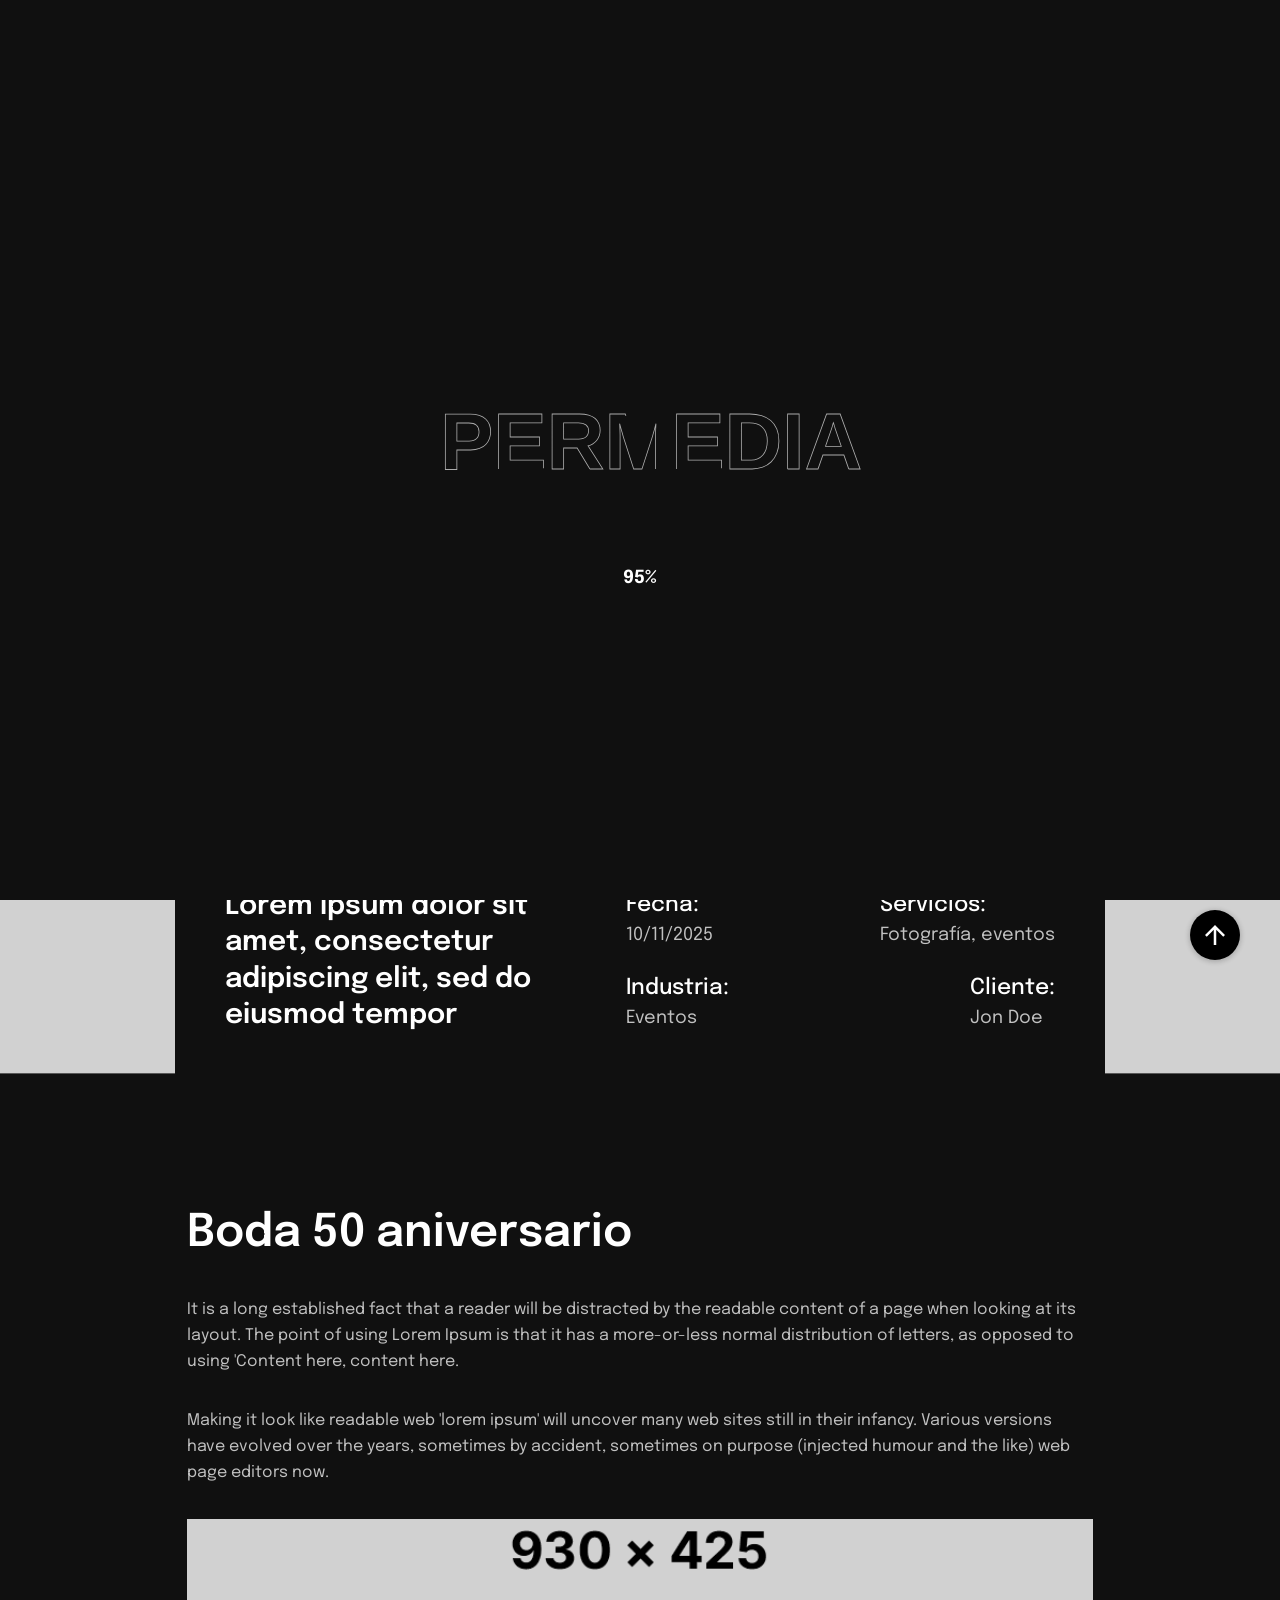
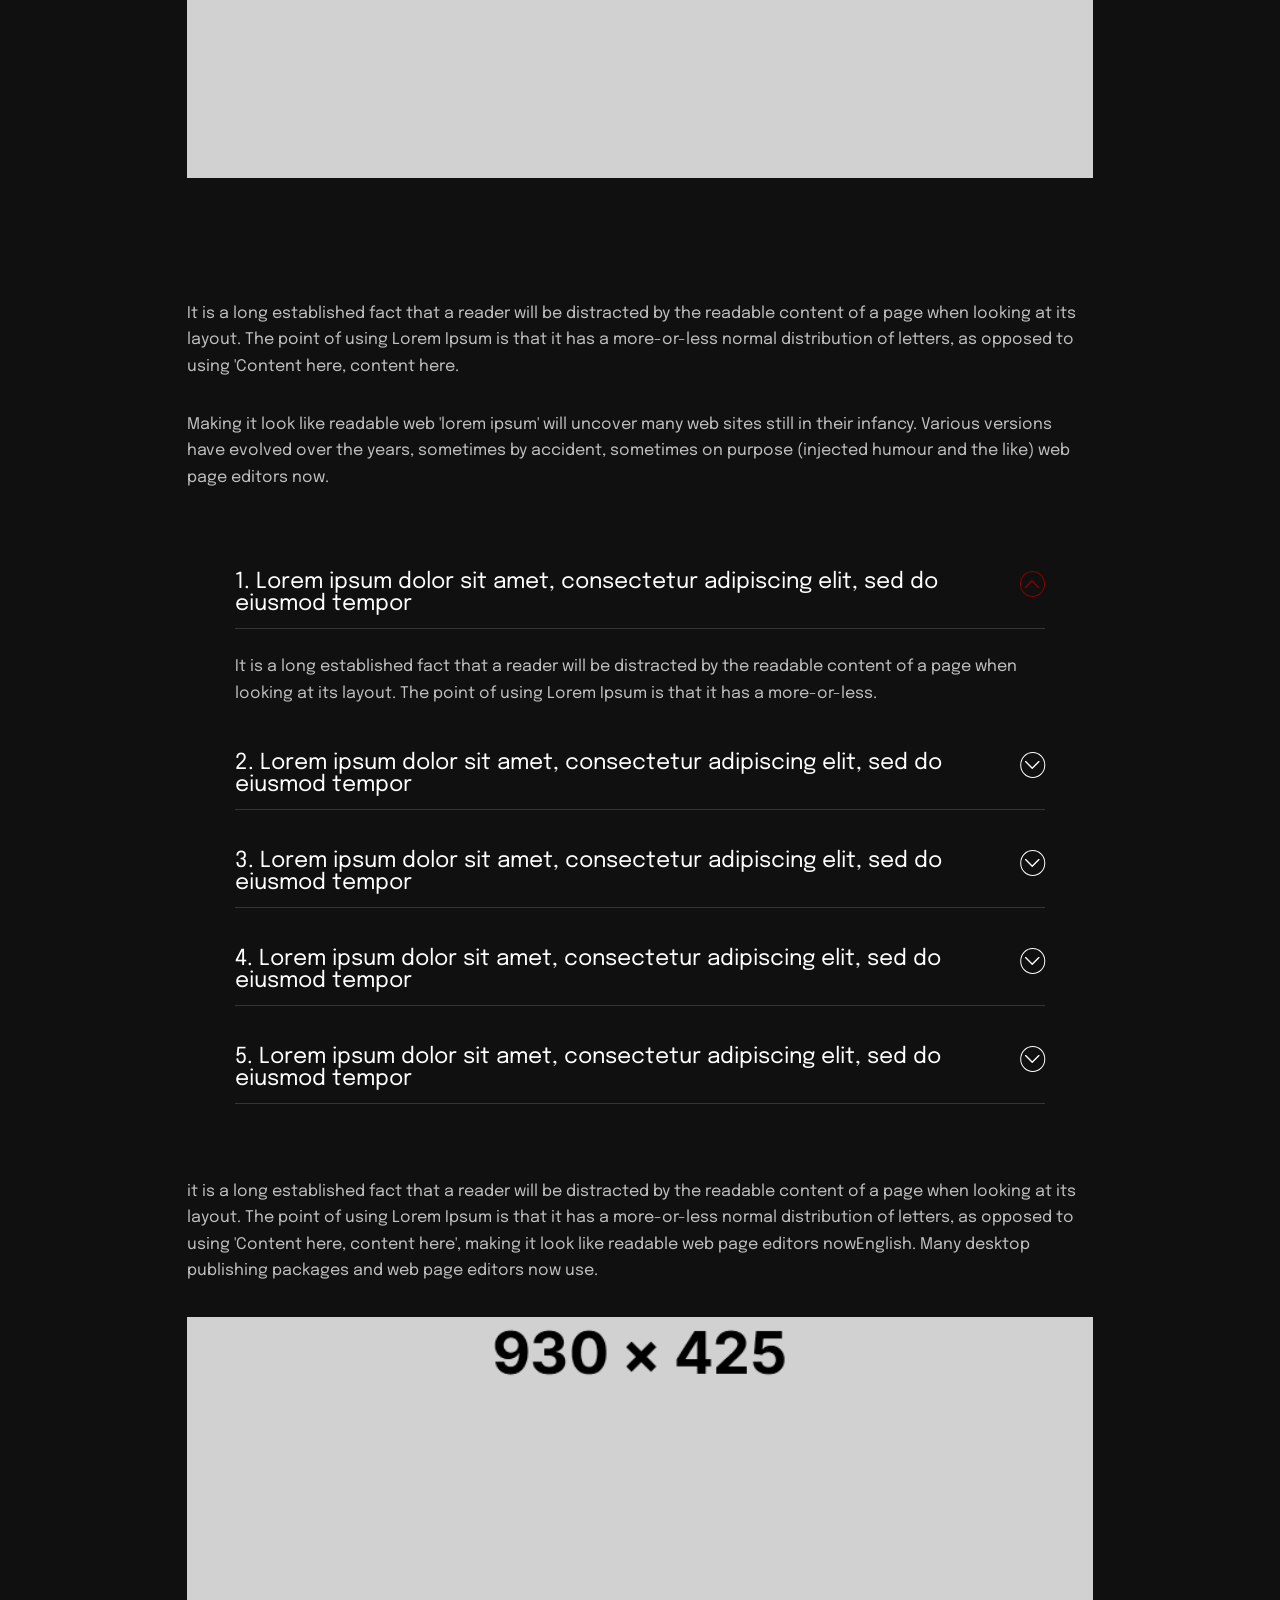
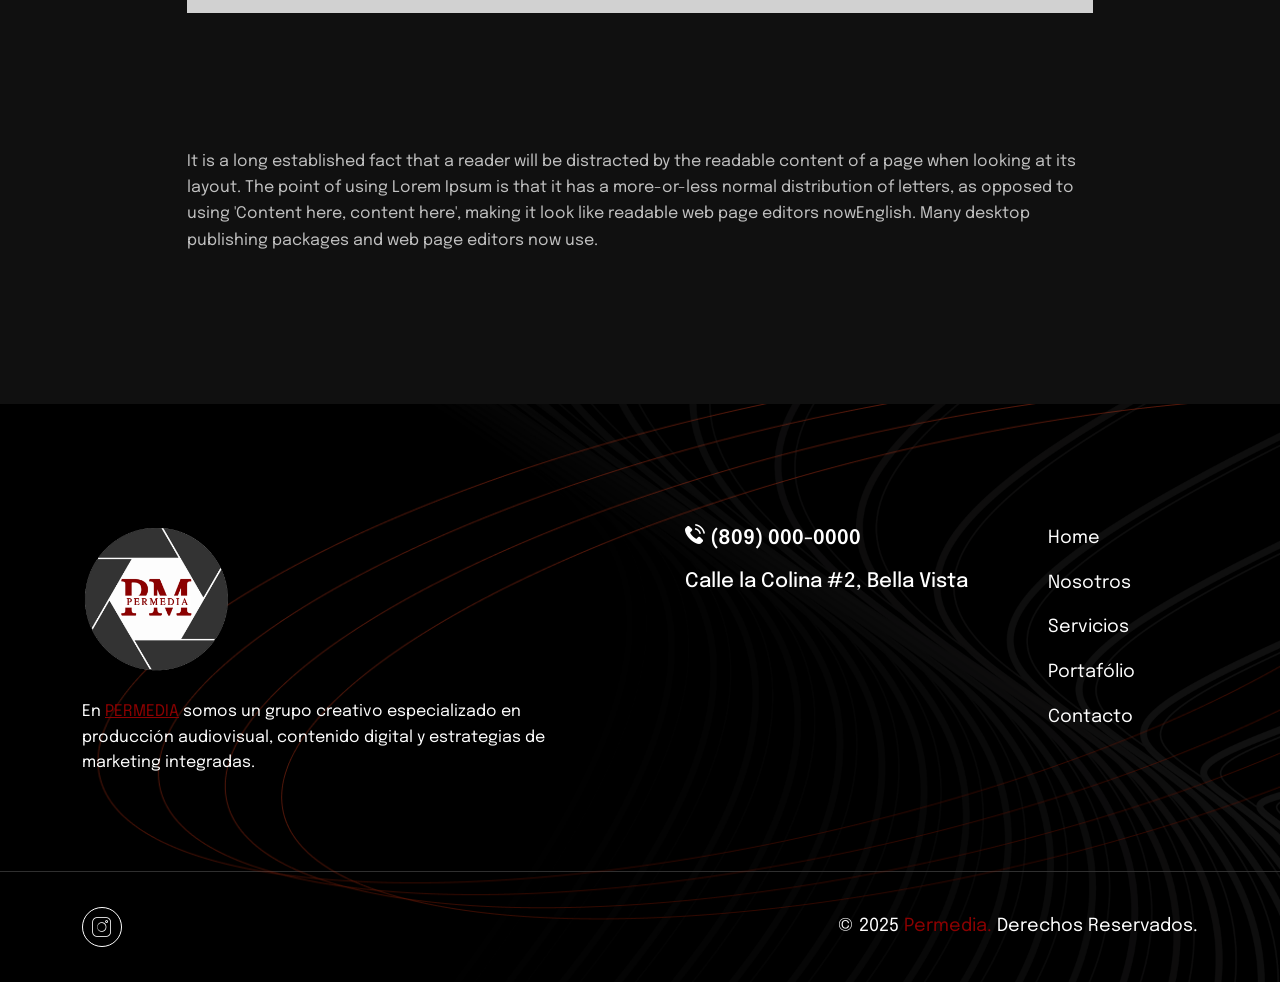
==== detalles_proyecto.html @ 690b8cd2 "Init Push" ====
<!DOCTYPE html>
<html class="no-js" lang="en">
  <head>
    <!-- Meta Tags -->
    <meta charset="utf-8" />
    <meta http-equiv="x-ua-compatible" content="ie=edge" />
    <meta name="viewport" content="width=device-width, initial-scale=1" />
    <meta name="author" content="Thememarch" />
    <!-- Favicon Icon -->
    <link rel="icon" href="assets/img/logo/favicon.svg" />
    <!-- Site Title -->
    <title>PERMEDIA</title>
    <link
      rel="stylesheet"
      type="text/css"
      href="assets/fonts/flaticon_cretio.css"
    />
    <link rel="stylesheet" href="assets/css/plugins/swiper.min.css" />
    <link rel="stylesheet" href="assets/css/plugins/bootstrap.min.css" />
    <link rel="stylesheet" href="assets/css/style2.css" />
    <link rel="stylesheet" href="assets/css/custom.css" />
  </head>

  <body class="dark">
    <!-- Preloader -->
    <!-- Preloader -->
<div id="preloader" class="preloader">
  <div class="txt-loading">
    <div class="preloader-text">
      <svg
        xmlns="http://www.w3.org/2000/svg"
        viewBox="0 0 800 300"
        class="preloader-text-svg"
      >
        <defs>
          <linearGradient
            id="textGradient"
            x1="0%"
            y1="0%"
            x2="100%"
            y2="0%"
          >
            <stop offset="0%" stop-color="#000" />
            <stop offset="50%" stop-color="#000" />
            <stop offset="100%" stop-color="#000" />
          </linearGradient>
        </defs>
        <text class="svg-text" id="svgText">PERMEDIA</text>
      </svg>
    </div>
    <div class="loading-percent">0%</div>
  </div>
</div>
<!-- Preloader -->


    <!-- Preloader -->

    <!-- Start Header Section -->
      <!-- Start Header Section -->
  <header class="ak-site_header ak-style1 ak-sticky_header">
    <div class="ak-main_header">
      <div class="container container-customize">
        <div class="ak-main_header_in">
          <div class="ak-main-header-left">
            <a class="ak-site_branding dark-logo" href="#">
              <img src="assets/new/logo.png" style="max-height: 80px;" alt="..." />
            </a>
            <a class="ak-site_branding white-logo" href="#">
              <img src="assets/new/logo.png" style="max-height: 80px;" alt="..." />
            </a>
          </div>
          <div class="ak-main-header-center">
            <div class="ak-nav ak-medium">
              <ul class="ak-nav_list">
                <li class="menu-item-has-children">
                  <a href="index.html">Home</a>
                </li>

                <li>
                  <a href="projects.html">Proyectos</a>
                </li>

                <li>
                  <a href="services.html">Servicios</a>
                </li>
                
                <!--
                <li>
                  <a href="#">Contacto</a>
                </li>
                -->
              </ul>
            </div>
          </div>
          <div class="ak-main-header-right">
            <div class="ak-space-between gap-3">
              <div class="btn-wrapper">
                <div class="button-container">
                  <a href="#" class="custom-button ak-center">
                    <svg width="180px" height="50px" viewBox="0 0 180 50">
                      <rect
                        x="0"
                        y="0"
                        width="180"
                        height="50"
                        rx="30"
                        ry="30"
                        class="bg-line"
                      />
                      <rect
                        x="0"
                        y="0"
                        width="180"
                        height="50"
                        rx="30"
                        ry="30"
                        class="hl-line"
                      />
                    </svg>
                    <span>Contáctanos</span>
                  </a>
                </div>
              </div>

              <div
                class="offcanvaopen-btn"
                data-bs-toggle="offcanvas"
                data-bs-target="#offcanvasRight"
                aria-controls="offcanvasRight"
              >
                <i class="flaticon-dots-menu"></i>
              </div>
            </div>
          </div>
        </div>
      </div>
    </div>
    <div class="nav-bar-border"></div>
  </header>
  <!-- Start offcanvas body -->
  <div
    class="offcanvas offcanvas-end style-1"
    tabindex="-1"
    id="offcanvasRight"
  >
    <div class="offcanvas-header">
      <button
        type="button"
        class="btn-close btn-close-black ms-auto"
        data-bs-dismiss="offcanvas"
        aria-label="Close"
      ></button>
    </div>
    <div class="offcanvas-body">
      <div class="offcanvas-body-coustom-style">
        <div class="offcanvas-logo-content">
          <a class="ak-site_branding dark-logo" href="#">
            <img src="assets/new/logo.png" alt="..." />
          </a>
          <a class="ak-site_branding white-logo" href="#">
            <img src="assets/new/logo.png" alt="..." />
          </a>
        </div>
        <p class="desp">
          Lorem ipsum dolor sit amet, consectetur adipiscing elit, sed do eiusmod tempor incididunt ut.
        </p>
        <div class="row row-cols-3 g-3">
          <div class="col">
            <img
              src="assets/img/gallery/mini-gallery-1.png"
              class="img-fluid"
              alt="..."
            />
          </div>
          <div class="col">
            <img
              src="assets/img/gallery/mini-gallery-2.png"
              class="img-fluid"
              alt="..."
            />
          </div>
          <div class="col">
            <img
              src="assets/img/gallery/mini-gallery-3.png"
              class="img-fluid"
              alt="..."
            />
          </div>
          <div class="col">
            <img
              src="assets/img/gallery/mini-gallery-4.png"
              class="img-fluid"
              alt="..."
            />
          </div>
          <div class="col">
            <img
              src="assets/img/gallery/mini-gallery-5.png"
              class="img-fluid"
              alt="..."
            />
          </div>
          <div class="col">
            <img
              src="assets/img/gallery/mini-gallery-6.png"
              class="img-fluid"
              alt="..."
            />
          </div>
        </div>

        <div class="offcanvas-footer-contant">
          <p class="short-title">Escribenos!</p>
          <a class="email" href="mailto:info@email.com"> info@email.com </a>
          <a class="email" href="tel:(406)555-0120">(809) 000-0000</a>
          <a href="#">
            Calle la Colina, No. 2 <br />
            Bella Vista, República Dominicana
          </a>
          <div class="ak-height-25 ak-height-lg-25"></div>
          <p class="short-title">Social:</p>
          <div class="social-icon">
            <a href="#" class="icon style-2 dark-mode">
              <i class="flaticon-facebook"></i>
            </a>
            <a href="#" class="icon style-2 dark-mode">
              <i class="flaticon-video"></i>
            </a>
            <a href="#" class="icon style-2 dark-mode">
              <i class="flaticon-linkedin"></i>
            </a>
            <a href="#" class="icon style-2 dark-mode">
              <i class="flaticon-twitter"></i>
            </a>
          </div>
          <div class="ak-height-40 ak-height-lg-40"></div>
        </div>
      </div>
    </div>
  </div>
  <!-- End offcanvas body -->
  <div class="ak-height-190 ak-height-lg-80"></div>
  <!-- End Header Section -->
    
    <!-- End Header Section -->

    <!-- Start Project Section -->
    <!-- Start Breadcrumb -->
<div class="ak-height-150 ak-height-lg-120"></div>
<div class="breadcrumb-area style-2">
  <div class="container">
    <div class="breadcrumb-wapper style-2">
      <div class="breadcrumb-title-box">
        <h1 class="breadcrumb-title">
          SOMOS UN <span class="highlight-text">EQUIPO</span> ENFOCADOS EN LA
              <span class="highlight-text">EXCELENCIA</span>
        </h1>
        <div class="breadcrumb-caption">
          <span>
            <svg
              xmlns="http://www.w3.org/2000/svg"
              width="223"
              height="12"
              viewBox="0 0 223 12"
              fill="none"
            >
              <path
                d="M1.33789 1.18359H221.034L209.173 10.9822"
                stroke="#FF4A23"
                stroke-linecap="round"
              ></path>
            </svg>
          </span>
          <span><a href="index.html">Portada</a> / Proyectos </span>
        </div>
      </div>
    </div>
  </div>
  <div class="breadcrumb-stroke">PORTFAFOLIO</div>
</div>
<!-- End Breadcrumb -->

<!--Start Portfolio Main Images -->
<div class="ak-height-150 ak-height-lg-80"></div>
<div class="portfolio-main-img ak-center ak-parallax">
  <img
    src="assets/img/portfolio/portfolio-banner.jpg"
    class="pd-main-img"
    alt="..."
  />
  <div class="image-content">
    <h4 class="image-content-title me-5">
      Lorem ipsum dolor sit amet, consectetur adipiscing elit, sed do eiusmod tempor
    </h4>

    <div class="image-content-box">
      <div class="image-info">
        <h6 class="image-info-title">Fecha:</h6>
        <p class="image-info-desp">10/11/2025</p>
      </div>
      <div class="image-info">
        <h6 class="image-info-title">Industria:</h6>
        <p class="image-info-desp">Eventos</p>
      </div>
    </div>
    <div class="image-content-box justify-content-xl-end">
      <div class="image-info">
        <h6 class="image-info-title">Servicios:</h6>
        <p class="image-info-desp">Fotografía, eventos</p>
      </div>
      <div class="image-info">
        <h6 class="image-info-title">Cliente:</h6>
        <p class="image-info-desp">Jon Doe</p>
      </div>
    </div>
  </div>
</div>
<!--End Portfolio Main Images -->

<!-- Start Portfolio Details Container -->
<div class="container portfolio-details-container">
  <div class="ak-height-75 ak-height-lg-50"></div>
  <div class="portfolio-details-box">
    <h3 class="pd-title mb-2">Boda 50 aniversario</h3>
    <p class="pd-desp">
      It is a long established fact that a reader will be distracted by the
      readable content of a page when looking at its layout. The point of
      using Lorem Ipsum is that it has a more-or-less normal distribution of
      letters, as opposed to using 'Content here, content here.
    </p>
    <p class="pd-desp">
      Making it look like readable web 'lorem ipsum' will uncover many web
      sites still in their infancy. Various versions have evolved over the
      years, sometimes by accident, sometimes on purpose (injected humour
      and the like) web page editors now.
    </p>
    <div class="pd-img image-scroll" data-height="350">
      <img src="assets/img/portfolio/portfolio-details-1.png" alt="..." />
    </div>
    <div>
      <p class="pd-desp">
        It is a long established fact that a reader will be distracted by
        the readable content of a page when looking at its layout. The point
        of using Lorem Ipsum is that it has a more-or-less normal
        distribution of letters, as opposed to using 'Content here, content
        here.
      </p>
    </div>
    <p class="pd-desp">
      Making it look like readable web 'lorem ipsum' will uncover many web
      sites still in their infancy. Various versions have evolved over the
      years, sometimes by accident, sometimes on purpose (injected humour
      and the like) web page editors now.
    </p>
    <div class="p-md-5">
      <div class="ak-accordion">
        <div class="ak-accordion-item">
          <div class="ak-accordion-title-content active">
            <h6 class="ak-accordion-title">
              1. Lorem ipsum dolor sit amet, consectetur adipiscing elit, sed do eiusmod tempor
            </h6>
            <span class="accordion-icon">
              <svg
                xmlns="http://www.w3.org/2000/svg"
                width="16"
                height="11"
                viewBox="0 0 16 11"
                fill="none"
              >
                <g clip-path="url(#clip0_347_32rtyr)">
                  <path
                    d="M8.00033 1.10913C7.82983 1.10913 7.65916 1.1743 7.529 1.30446L0.862366 7.9711C0.601868 8.23159 0.601868 8.65342 0.862366 8.91376C1.12286 9.17409 1.5447 9.17426 1.80503 8.91376L8.00033 2.71846L14.1956 8.91376C14.4561 9.17426 14.878 9.17426 15.1383 8.91376C15.3986 8.65326 15.3988 8.23143 15.1383 7.9711L8.47166 1.30446C8.34149 1.1743 8.17083 1.10913 8.00033 1.10913Z"
                    fill="#030917"
                  ></path>
                </g>
                <defs>
                  <clipPath id="clip0_347_32rtyr">
                    <rect
                      width="16"
                      height="10"
                      fill="white"
                      transform="translate(0.000488281 0.109131)"
                    ></rect>
                  </clipPath>
                </defs>
              </svg>
            </span>
          </div>
          <div class="ak-accordion-tab">
            It is a long established fact that a reader will be distracted
            by the readable content of a page when looking at its layout.
            The point of using Lorem Ipsum is that it has a more-or-less.
          </div>
        </div>
        <div class="ak-accordion-item">
          <div class="ak-accordion-title-content">
            <h6 class="ak-accordion-title">
              2. Lorem ipsum dolor sit amet, consectetur adipiscing elit, sed do eiusmod tempor
            </h6>
            <span class="accordion-icon">
              <svg
                xmlns="http://www.w3.org/2000/svg"
                width="16"
                height="11"
                viewBox="0 0 16 11"
                fill="none"
              >
                <g clip-path="url(#clip0_347_324353)">
                  <path
                    d="M8.00033 1.10913C7.82983 1.10913 7.65916 1.1743 7.529 1.30446L0.862366 7.9711C0.601868 8.23159 0.601868 8.65342 0.862366 8.91376C1.12286 9.17409 1.5447 9.17426 1.80503 8.91376L8.00033 2.71846L14.1956 8.91376C14.4561 9.17426 14.878 9.17426 15.1383 8.91376C15.3986 8.65326 15.3988 8.23143 15.1383 7.9711L8.47166 1.30446C8.34149 1.1743 8.17083 1.10913 8.00033 1.10913Z"
                    fill="#030917"
                  ></path>
                </g>
                <defs>
                  <clipPath id="clip0_347_324353">
                    <rect
                      width="16"
                      height="10"
                      fill="white"
                      transform="translate(0.000488281 0.109131)"
                    ></rect>
                  </clipPath>
                </defs>
              </svg>
            </span>
          </div>
          <div class="ak-accordion-tab">
            It is a long established fact that a reader will be distracted
            by the readable content of a page when looking at its layout.
            The point of using Lorem Ipsum is that it has a more-or-less.
          </div>
        </div>
        <div class="ak-accordion-item">
          <div class="ak-accordion-title-content">
            <h6 class="ak-accordion-title">
              3. Lorem ipsum dolor sit amet, consectetur adipiscing elit, sed do eiusmod tempor
            </h6>
            <span class="accordion-icon">
              <svg
                xmlns="http://www.w3.org/2000/svg"
                width="16"
                height="11"
                viewBox="0 0 16 11"
                fill="none"
              >
                <g clip-path="url(#clip0_347_32ewrwe)">
                  <path
                    d="M8.00033 1.10913C7.82983 1.10913 7.65916 1.1743 7.529 1.30446L0.862366 7.9711C0.601868 8.23159 0.601868 8.65342 0.862366 8.91376C1.12286 9.17409 1.5447 9.17426 1.80503 8.91376L8.00033 2.71846L14.1956 8.91376C14.4561 9.17426 14.878 9.17426 15.1383 8.91376C15.3986 8.65326 15.3988 8.23143 15.1383 7.9711L8.47166 1.30446C8.34149 1.1743 8.17083 1.10913 8.00033 1.10913Z"
                    fill="#030917"
                  ></path>
                </g>
                <defs>
                  <clipPath id="clip0_347_32ewrwe">
                    <rect
                      width="16"
                      height="10"
                      fill="white"
                      transform="translate(0.000488281 0.109131)"
                    ></rect>
                  </clipPath>
                </defs>
              </svg>
            </span>
          </div>
          <div class="ak-accordion-tab">
            It is a long established fact that a reader will be distracted
            by the readable content of a page when looking at its layout.
            The point of using Lorem Ipsum is that it has a more-or-less.
          </div>
        </div>
        <div class="ak-accordion-item">
          <div class="ak-accordion-title-content">
            <h6 class="ak-accordion-title">
              4. Lorem ipsum dolor sit amet, consectetur adipiscing elit, sed do eiusmod tempor
            </h6>
            <span class="accordion-icon">
              <svg
                xmlns="http://www.w3.org/2000/svg"
                width="16"
                height="11"
                viewBox="0 0 16 11"
                fill="none"
              >
                <g clip-path="url(#clip0_347_3243fgdg)">
                  <path
                    d="M8.00033 1.10913C7.82983 1.10913 7.65916 1.1743 7.529 1.30446L0.862366 7.9711C0.601868 8.23159 0.601868 8.65342 0.862366 8.91376C1.12286 9.17409 1.5447 9.17426 1.80503 8.91376L8.00033 2.71846L14.1956 8.91376C14.4561 9.17426 14.878 9.17426 15.1383 8.91376C15.3986 8.65326 15.3988 8.23143 15.1383 7.9711L8.47166 1.30446C8.34149 1.1743 8.17083 1.10913 8.00033 1.10913Z"
                    fill="#030917"
                  ></path>
                </g>
                <defs>
                  <clipPath id="clip0_347_3243fgdg">
                    <rect
                      width="16"
                      height="10"
                      fill="white"
                      transform="translate(0.000488281 0.109131)"
                    ></rect>
                  </clipPath>
                </defs>
              </svg>
            </span>
          </div>
          <div class="ak-accordion-tab">
            It is a long established fact that a reader will be distracted
            by the readable content of a page when looking at its layout.
            The point of using Lorem Ipsum is that it has a more-or-less.
          </div>
        </div>
        <div class="ak-accordion-item">
          <div class="ak-accordion-title-content">
            <h6 class="ak-accordion-title">
              5. Lorem ipsum dolor sit amet, consectetur adipiscing elit, sed do eiusmod tempor
            </h6>
            <span class="accordion-icon">
              <svg
                xmlns="http://www.w3.org/2000/svg"
                width="16"
                height="11"
                viewBox="0 0 16 11"
                fill="none"
              >
                <g clip-path="url(#clip0_347_32345fds)">
                  <path
                    d="M8.00033 1.10913C7.82983 1.10913 7.65916 1.1743 7.529 1.30446L0.862366 7.9711C0.601868 8.23159 0.601868 8.65342 0.862366 8.91376C1.12286 9.17409 1.5447 9.17426 1.80503 8.91376L8.00033 2.71846L14.1956 8.91376C14.4561 9.17426 14.878 9.17426 15.1383 8.91376C15.3986 8.65326 15.3988 8.23143 15.1383 7.9711L8.47166 1.30446C8.34149 1.1743 8.17083 1.10913 8.00033 1.10913Z"
                    fill="#030917"
                  ></path>
                </g>
                <defs>
                  <clipPath id="clip0_347_32345fds">
                    <rect
                      width="16"
                      height="10"
                      fill="white"
                      transform="translate(0.000488281 0.109131)"
                    ></rect>
                  </clipPath>
                </defs>
              </svg>
            </span>
          </div>
          <div class="ak-accordion-tab">
            It is a long established fact that a reader will be distracted
            by the readable content of a page when looking at its layout.
            The point of using Lorem Ipsum is that it has a more-or-less.
          </div>
        </div>
        
      </div>
    </div>
    <p class="pd-desp">
      it is a long established fact that a reader will be distracted by the
      readable content of a page when looking at its layout. The point of
      using Lorem Ipsum is that it has a more-or-less normal distribution of
      letters, as opposed to using 'Content here, content here', making it
      look like readable web page editors nowEnglish. Many desktop
      publishing packages and web page editors now use.
    </p>
    <div class="pd-img image-scroll" data-height="400">
      <img src="assets/img/portfolio/portfolio-details-2.png" alt="..." />
    </div>
    <p class="pd-desp">
      It is a long established fact that a reader will be distracted by the
      readable content of a page when looking at its layout. The point of
      using Lorem Ipsum is that it has a more-or-less normal distribution of
      letters, as opposed to using 'Content here, content here', making it
      look like readable web page editors nowEnglish. Many desktop
      publishing packages and web page editors now use.
    </p>
  </div>
</div>
<!-- End Portfolio Details Container -->

    
    <!-- End Project Section -->
    

    <!-- Footer -->
    
<!-- Start Footer -->
<div class="ak-height-150 ak-height-lg-80"></div>
<footer
  class="ak-footer style-1 ak-bg"
  data-src="assets/img/bg/footer-bg.png"
>
  <div class="ak-height-120 ak-height-lg-50"></div>

  <img
    src="assets/img/bg/footer-bgshape.png"
    class="ak-bg footer-bgshape"
    alt="bgshape"
  />
  
  <div class="container">
    <div class="ak-footer-container">
      <div class="footer-cta" style="display: none;">
        <div class="footer-cta-info">
          <h1 class="footer-cta-title">Let’s</h1>
          <h2 class="footer-cta-title-two"><span>Cont</span>áctanos</h2>
        </div>
        <div class="footer-btn-email">
          <div class="footer-btn-content">
            <a href="#" class="footer-btn circle-btn-anim">
              <span class="text">
                Start
                <i class="flaticon-up-right-arrow"></i>
                <span>Project</span>
              </span>
            </a>
          </div>
          <div class="footer-email">
            <p class="email-short-title">Escribenos!</p>
            <a href="mailto:info@email.com"> info@email.com</a>
          </div>
        </div>
      </div>
      <div class="footer-content">
        <div class="about-company">
          <!--
          <img
            class="footer-logo"
            src="assets/img/logo/footer-logo.svg"
            alt="white-logo.svg"
          />
          -->
          <img
            class="footer-logo"
            src="assets/new/logo.png"
            alt="white-logo.svg"
          />
          <p class="about-company-desp">
            En <span>PERMEDIA</span> somos un grupo creativo especializado en producción audiovisual, contenido
            digital y estrategias de marketing integradas.
          </p>
        </div>

        <div class="address-phn">
          <a href="tel:(406)555-0120" class="phn">
            <span>
              <i class="flaticon-telephone"></i>
            </span>
            (809) 000-0000
          </a>
          <p class="address">Calle la Colina #2, Bella Vista</p>
        </div>

        <div class="footer-list-content">
          <ul class="footer-list-menu">
            <li><a href="#">Home</a></li>
            <li><a href="#">Nosotros</a></li>
            <li><a href="#">Servicios</a></li>
            <li><a href="#">Portafólio</a></li>
            <li><a href="#">Contacto</a></li>
          </ul>
        </div>
      </div>
    </div>
  </div>
  <div class="ak-height-95 ak-height-lg-50"></div>
  <div class="copy-right-content">
    <div class="container">
      <div class="ak-space-between">
        <div class="social-icon">
          <!--
          <a href="#" class="icon">
            <i class="flaticon-facebook"></i>
          </a>
          -->
          <a href="#" class="icon">
            <i class="flaticon-video"></i>
          </a>
          <!--
          <a href="#" class="icon">
            <i class="flaticon-linkedin"></i>
          </a>
          -->
        </div>
        <a href="#" class="copy-right-text"
          >© 2025 <span>Permedia.</span> Derechos Reservados.</a
        >
      </div>
    </div>
  </div>
</footer>
<!-- End Footer -->

<div class="mode-toggle">
  <div class="setting-mode">
    <button id="open">
      <i class="flaticon-sun"></i>
    </button>
    <button id="clecel">
      <i class="flaticon-close-button-1"></i>
    </button>
  </div>
  <div class="mode-btn js-mode-type">
    <button data-mode="light" class="mode-light">
      <i class="flaticon-sun"></i>
    </button>
    <button data-mode="dark" class="active mode-dark">
      <i class="flaticon-night-mode"></i>
    </button>
  </div>
</div>

<span class="ak-scrollup">
  <svg
    width="20"
    height="20"
    viewBox="0 0 20 20"
    fill="none"
    xmlns="http://www.w3.org/2000/svg"
  >
    <path
      d="M0 10L1.7625 11.7625L8.75 4.7875V20H11.25V4.7875L18.225 11.775L20 10L10 0L0 10Z"
      fill="currentColor"
    />
  </svg>
</span>
<!-- Start Video Popup -->
<div class="ak-video-popup">
  <div class="ak-video-popup-overlay"></div>
  <div class="ak-video-popup-content">
    <div class="ak-video-popup-layer"></div>
    <div class="ak-video-popup-container">
      <div class="ak-video-popup-align">
        <div class="embed-responsive embed-responsive-16by9">
          <iframe class="embed-responsive-item" src="about:blank"></iframe>
        </div>
      </div>
      <div class="ak-video-popup-close"></div>
    </div>
  </div>
</div>
<!-- End Video Popup -->

<!-- Script -->
<script src="assets/js/plugins/jquery-3.7.1.min.js"></script>
<script src="assets/js/plugins/bootstrap.bundle.min.js"></script>
<script src="assets/js/plugins/swiper.min.js"></script>

<script src="assets/js/plugins/gsap.js"></script>
<script src="assets/js/plugins/splittext.js"></script>
<script src="assets/js/plugins/scrolltigger.js"></script>
<script src="assets/js/plugins/scrolltoplugins.js"></script>
<script src="assets/js/plugins/lenis.min.js"></script>

<script src="assets/js/main.js"></script>


    <!-- End Footer Section -->
  </body>
</html>
---- assets/fonts/flaticon_cretio.css ----
@font-face {
  font-family: "flaticon_cretio";
  src: url("./flaticon_cretio.woff2?27d66299e77734b3747271e5f6c74c41") format("woff2"), url("./flaticon_cretio.woff?27d66299e77734b3747271e5f6c74c41") format("woff"), url("./flaticon_cretio.eot?27d66299e77734b3747271e5f6c74c41#iefix") format("embedded-opentype"), url("./flaticon_cretio.ttf?27d66299e77734b3747271e5f6c74c41") format("truetype"), url("./flaticon_cretio.svg?27d66299e77734b3747271e5f6c74c41#flaticon_cretio") format("svg");
}
i[class^=flaticon-]:before, i[class*=" flaticon-"]:before {
  font-family: flaticon_cretio !important;
  font-style: normal;
  font-weight: normal !important;
  font-variant: normal;
  text-transform: none;
  line-height: 1;
  -webkit-font-smoothing: antialiased;
  -moz-osx-font-smoothing: grayscale;
}

.flaticon-down-arrow:before {
  content: "\f101";
}

.flaticon-down-arrow-1:before {
  content: "\f102";
}

.flaticon-right-arrow:before {
  content: "\f103";
}

.flaticon-facebook-app-symbol:before {
  content: "\f104";
}

.flaticon-twitter:before {
  content: "\f105";
}

.flaticon-instagram:before {
  content: "\f106";
}

.flaticon-arrow:before {
  content: "\f107";
}

.flaticon-check-mark:before {
  content: "\f108";
}

.flaticon-phone-call:before {
  content: "\f109";
}

.flaticon-envelope:before {
  content: "\f10a";
}

.flaticon-right-arrow-1:before {
  content: "\f10b";
}

.flaticon-location:before {
  content: "\f10c";
}

.flaticon-location-1:before {
  content: "\f10d";
}

.flaticon-phone:before {
  content: "\f10e";
}

.flaticon-call:before {
  content: "\f10f";
}

.flaticon-email:before {
  content: "\f110";
}

.flaticon-chevron:before {
  content: "\f111";
}

.flaticon-down-chevron:before {
  content: "\f112";
}

.flaticon-check-mark-1:before {
  content: "\f113";
}

.flaticon-checked:before {
  content: "\f114";
}

.flaticon-facebook:before {
  content: "\f115";
}

.flaticon-facebook-1:before {
  content: "\f116";
}

.flaticon-facebook-logo:before {
  content: "\f117";
}

.flaticon-linkedin:before {
  content: "\f118";
}

.flaticon-instagram-logo:before {
  content: "\f119";
}

.flaticon-video:before {
  content: "\f11a";
}

.flaticon-telephone:before {
  content: "\f11b";
}

.flaticon-phone-call-1:before {
  content: "\f11c";
}

.flaticon-sparkle:before {
  content: "\f11d";
}

.flaticon-compass:before {
  content: "\f11e";
}

.flaticon-star:before {
  content: "\f11f";
}

.flaticon-star-1:before {
  content: "\f120";
}

.flaticon-star-2:before {
  content: "\f121";
}

.flaticon-circles:before {
  content: "\f122";
}

.flaticon-folded:before {
  content: "\f123";
}

.flaticon-saturn:before {
  content: "\f124";
}

.flaticon-overlapping:before {
  content: "\f125";
}

.flaticon-heptagon:before {
  content: "\f126";
}

.flaticon-circles-1:before {
  content: "\f127";
}

.flaticon-twirl:before {
  content: "\f128";
}

.flaticon-asterisk:before {
  content: "\f129";
}

.flaticon-star-3:before {
  content: "\f12a";
}

.flaticon-circle:before {
  content: "\f12b";
}

.flaticon-zigzag-lines-in-side-view-position:before {
  content: "\f12c";
}

.flaticon-sparkler:before {
  content: "\f12d";
}

.flaticon-right-arrow-2:before {
  content: "\f12e";
}

.flaticon-arrow-up:before {
  content: "\f12f";
}

.flaticon-top-right:before {
  content: "\f130";
}

.flaticon-left-up:before {
  content: "\f131";
}

.flaticon-down-right-arrow:before {
  content: "\f132";
}

.flaticon-left-down-arrow:before {
  content: "\f133";
}

.flaticon-right-arrow-3:before {
  content: "\f134";
}

.flaticon-down-right-arrow-1:before {
  content: "\f135";
}

.flaticon-down-arrow-2:before {
  content: "\f136";
}

.flaticon-left-arrow:before {
  content: "\f137";
}

.flaticon-top-left:before {
  content: "\f138";
}

.flaticon-bottom-left:before {
  content: "\f139";
}

.flaticon-up-arrow:before {
  content: "\f13a";
}

.flaticon-right-arrow-4:before {
  content: "\f13b";
}

.flaticon-up-arrow-1:before {
  content: "\f13c";
}

.flaticon-left-arrow-1:before {
  content: "\f13d";
}

.flaticon-down-arrow-3:before {
  content: "\f13e";
}

.flaticon-up-arrow-2:before {
  content: "\f13f";
}

.flaticon-down-arrow-4:before {
  content: "\f140";
}

.flaticon-up-right-arrow:before {
  content: "\f141";
}

.flaticon-left-arrow-2:before {
  content: "\f142";
}

.flaticon-sun:before {
  content: "\f143";
}

.flaticon-night-mode:before {
  content: "\f144";
}

.flaticon-close:before {
  content: "\f145";
}

.flaticon-close-button:before {
  content: "\f146";
}

.flaticon-close-1:before {
  content: "\f147";
}

.flaticon-close-button-1:before {
  content: "\f148";
}

.flaticon-dots-menu:before {
  content: "\f149";
}

.flaticon-menu:before {
  content: "\f14a";
}

.flaticon-grid:before {
  content: "\f14b";
}/*# sourceMappingURL=flaticon_cretio.css.map */
---- assets/css/style2.css ----
/* 
|......................................................................
| Template Name: Cretio
| Author: Thememarch
| Version: 1.0
|--------------------------------------------------------------------------
|--------------------------------------------------------------------------
| TABLE OF CONTENTS:
|--------------------------------------------------------------------------
| 1. Basic Color Variable
| 2. Typography
| 3. Preloader
| 4. Spacing
| 5. General
| 6. Slider
| 7. Video Popup
| 8. Header
| 9. Footer
| 10. Pagination
| 11. Section Heading Title
| 12. Button style
| 13. Hero
| 14. Service
| 15. Moving Text
| 16. About Content
| 17. Counter Funfact
| 18. Feature Content
| 19. Testmonial
| 20. Team
| 21. DarkMode Theme Btn
| 22. Blog
| 23. Accordion
| 24. Cta
| 25. Pricing Calculator
| 26. Portfolio
| 27. Awards
| 28. Newsletter
| 29. News Card
| 30. Progress Bar
| 31. Contact Form
| 32. Error Page
 ................................................................*/
/*--------------------------------------------------------------
1. Basic Color Variable
----------------------------------------------------------------*/
@import url("https://fonts.googleapis.com/css2?family=Epilogue:ital,wght@0,100..900;1,100..900&family=Instrument+Serif:ital@0;1&display=swap");
:root {
  --body-font-family: "Epilogue", sans-serif;
  --heading-font-family: "Epilogue", sans-serif;
  --secondary-font-family: "Instrument Serif";
  --body-color: #353535;
  --body-bg-color: #ffffff;
  --heading-color: #101010;
  --border-color: #ececec;
  --white-color: #ffffff;
  --black-color: #101010;
  --primary-color: #8b0101;
  --secondary-color: #353535;
  --gray-bg: #f1f1f1;
}

.dark {
  --body-bg-color: #101010;
  --heading-color: #ffffff;
  --body-color: #c1c1c1;
  --gray-bg: #000000;
  --black-color: #ffffff;
  --white-color: #101010;
  --secondary-color: #c1c1c1;
  --border-color: #353535;
}

/*--------------------------------------------------------------
2. Typography
----------------------------------------------------------------*/
html,
body {
  color: var(--body-color);
  font-family: var(--body-font-family);
  background-color: var(--body-bg-color);
  font-size: 16px;
  font-weight: 400;
  line-height: 165%;
  overflow-x: hidden;
  scroll-behavior: auto;
  padding-right: 0 !important;
  transition: color 0.5s, background-color 0.5s;
}

html.lenis,
html.lenis body {
  height: auto;
}

.lenis.lenis-smooth {
  scroll-behavior: auto !important;
}

.lenis.lenis-smooth [data-lenis-prevent] {
  overscroll-behavior: contain;
}

.lenis.lenis-stopped {
  overflow: hidden;
}

.lenis.lenis-smooth iframe {
  pointer-events: none;
}

h1,
h2,
h3,
h4,
h5,
h6 {
  clear: both;
  color: var(--heading-color);
  font-family: var(--heading-font-family);
  padding: 0px;
  margin: 0px;
  line-height: normal;
  font-style: normal;
}

h1 {
  font-size: 100px;
  font-weight: 700;
}

h2 {
  font-size: 55px;
  font-weight: 700;
}

h3 {
  font-size: 45px;
  font-weight: 600;
}

h4 {
  font-size: 35px;
  font-weight: 600;
}

h5 {
  font-size: 28px;
  font-weight: 500;
}

h6 {
  font-size: 22px;
  font-weight: 500;
}

p {
  margin-bottom: 0;
}

ul {
  margin: 0 0 25px 0;
  padding-left: 20px;
  list-style: square outside none;
}

ol {
  padding-left: 20px;
  margin-bottom: 25px;
}

dfn,
cite,
em,
i {
  font-style: italic;
}

blockquote {
  margin: 0 15px;
  font-style: italic;
  font-size: 20px;
  line-height: 1.6em;
  margin: 0;
}

address {
  margin: 0 0 15px;
}

img {
  border: 0;
  max-width: 100%;
  height: auto;
}

a {
  font-size: 18px;
  color: inherit;
  text-decoration: none;
}

button {
  color: inherit;
  transition: all 0.3s ease;
}

a:hover {
  text-decoration: none;
  color: var(--body-color);
}

table {
  width: 100%;
  margin-bottom: 25px;
}
table th {
  font-weight: 600;
  color: var(--body-color);
}
table td,
table th {
  border-top: 1px solid #ffffff;
  padding: 11px 10px;
}

dl {
  margin-bottom: 25px;
}
dl dt {
  font-weight: 600;
}

b,
strong {
  font-weight: bold;
}

pre {
  color: var(--body-color);
  border: 1px solid #ffffff;
  font-size: 18px;
  padding: 25px;
  border-radius: 5px;
}

kbd {
  font-size: 100%;
  background-color: var(--body-color);
  border-radius: 5px;
}

/*--------------------------------------------------------------
3. Preloader
----------------------------------------------------------------*/
.preloader {
  position: fixed;
  top: 0;
  left: 0;
  width: 100vw;
  height: 100vh;
  background: var(--white-color);
  z-index: 99999999;
  overflow: hidden;
  transform: translateY(0);
}
.preloader .txt-loading {
  display: flex;
  justify-content: center;
  align-items: center;
  flex-direction: column;
  width: 100%;
  height: 100%;
  color: var(--black-color);
  font-size: 160px;
  font-weight: 700;
}
.preloader .txt-loading .preloader-text {
  text-align: center;
  max-width: 800px;
  width: 100%;
}
.preloader .txt-loading .preloader-text .preloader-text-svg {
  width: 80%;
  max-width: 900px;
  height: auto;
}
.preloader .txt-loading .preloader-text .preloader-text-svg .svg-text {
  fill: none;
  stroke: var(--black-color);
  stroke-width: 1;
  font-size: 200px;
  opacity: 0;
  transform: translate(150px, 200px);
  font-family: "Instrument", sans-serif !important;
  background: var(--white-color);
}
.preloader .txt-loading .loading-percent {
  margin-top: 1rem;
  font-size: 18px;
}

@media screen and (max-width: 991px) {
  .preloader .txt-loading {
    font-size: 42px;
  }
  .preloader .txt-loading .loading-percent {
    font-size: 16px;
  }
}
/*--------------------------------------------------------------
  4. Spacing
----------------------------------------------------------------*/
@media screen and (min-width: 992px) {
  .ak-height-0 {
    height: 0px;
  }
  .ak-height-5 {
    height: 5px;
  }
  .ak-height-10 {
    height: 10px;
  }
  .ak-height-15 {
    height: 15px;
  }
  .ak-height-20 {
    height: 20px;
  }
  .ak-height-25 {
    height: 25px;
  }
  .ak-height-30 {
    height: 30px;
  }
  .ak-height-35 {
    height: 35px;
  }
  .ak-height-40 {
    height: 40px;
  }
  .ak-height-45 {
    height: 45px;
  }
  .ak-height-50 {
    height: 50px;
  }
  .ak-height-55 {
    height: 55px;
  }
  .ak-height-60 {
    height: 60px;
  }
  .ak-height-65 {
    height: 65px;
  }
  .ak-height-70 {
    height: 70px;
  }
  .ak-height-75 {
    height: 75px;
  }
  .ak-height-80 {
    height: 80px;
  }
  .ak-height-85 {
    height: 85px;
  }
  .ak-height-90 {
    height: 90px;
  }
  .ak-height-95 {
    height: 95px;
  }
  .ak-height-100 {
    height: 100px;
  }
  .ak-height-105 {
    height: 105px;
  }
  .ak-height-110 {
    height: 110px;
  }
  .ak-height-115 {
    height: 115px;
  }
  .ak-height-120 {
    height: 120px;
  }
  .ak-height-125 {
    height: 125px;
  }
  .ak-height-130 {
    height: 130px;
  }
  .ak-height-135 {
    height: 135px;
  }
  .ak-height-140 {
    height: 140px;
  }
  .ak-height-145 {
    height: 145px;
  }
  .ak-height-150 {
    height: 150px;
  }
  .ak-height-155 {
    height: 155px;
  }
  .ak-height-160 {
    height: 160px;
  }
  .ak-height-165 {
    height: 165px;
  }
  .ak-height-170 {
    height: 170px;
  }
  .ak-height-175 {
    height: 175px;
  }
  .ak-height-180 {
    height: 180px;
  }
  .ak-height-185 {
    height: 185px;
  }
  .ak-height-190 {
    height: 190px;
  }
  .ak-height-195 {
    height: 195px;
  }
  .ak-height-200 {
    height: 200px;
  }
  .ak-height-205 {
    height: 205px;
  }
  .ak-height-210 {
    height: 210px;
  }
  .ak-height-219 {
    height: 219px;
  }
}
@media screen and (max-width: 991px) {
  .ak-height-lg-0 {
    height: 0px;
  }
  .ak-height-lg-5 {
    height: 5px;
  }
  .ak-height-lg-10 {
    height: 10px;
  }
  .ak-height-lg-15 {
    height: 15px;
  }
  .ak-height-lg-20 {
    height: 20px;
  }
  .ak-height-lg-25 {
    height: 25px;
  }
  .ak-height-lg-30 {
    height: 30px;
  }
  .ak-height-lg-35 {
    height: 35px;
  }
  .ak-height-lg-40 {
    height: 40px;
  }
  .ak-height-lg-45 {
    height: 45px;
  }
  .ak-height-lg-50 {
    height: 50px;
  }
  .ak-height-lg-55 {
    height: 55px;
  }
  .ak-height-lg-60 {
    height: 60px;
  }
  .ak-height-lg-65 {
    height: 65px;
  }
  .ak-height-lg-70 {
    height: 70px;
  }
  .ak-height-lg-75 {
    height: 75px;
  }
  .ak-height-lg-80 {
    height: 80px;
  }
  .ak-height-lg-85 {
    height: 85px;
  }
  .ak-height-lg-90 {
    height: 90px;
  }
  .ak-height-lg-95 {
    height: 95px;
  }
  .ak-height-lg-100 {
    height: 100px;
  }
  .ak-height-lg-105 {
    height: 105px;
  }
  .ak-height-lg-110 {
    height: 110px;
  }
  .ak-height-lg-115 {
    height: 115px;
  }
  .ak-height-lg-120 {
    height: 120px;
  }
  .ak-height-lg-125 {
    height: 125px;
  }
  .ak-height-lg-130 {
    height: 130px;
  }
  .ak-height-lg-135 {
    height: 135px;
  }
  .ak-height-lg-140 {
    height: 140px;
  }
  .ak-height-lg-145 {
    height: 145px;
  }
  .ak-height-lg-150 {
    height: 150px;
  }
  .ak-height-lg-155 {
    height: 155px;
  }
  .ak-height-lg-160 {
    height: 160px;
  }
  .ak-height-lg-165 {
    height: 165px;
  }
  .ak-height-lg-170 {
    height: 170px;
  }
  .ak-height-lg-175 {
    height: 175px;
  }
  .ak-height-lg-180 {
    height: 180px;
  }
  .ak-height-lg-185 {
    height: 185px;
  }
  .ak-height-lg-190 {
    height: 190px;
  }
  .ak-height-lg-195 {
    height: 195px;
  }
  .ak-height-lg-200 {
    height: 200px;
  }
  .ak-height-lg-205 {
    height: 205px;
  }
  .ak-height-lg-210 {
    height: 210px;
  }
  .ak-height-lg-219 {
    height: 219px;
  }
}
/*--------------------------------------------------------------
  5. General
----------------------------------------------------------------*/
.ak-light {
  font-weight: 300;
}

.ak-normal {
  font-weight: 400;
}

.ak-medium {
  font-weight: 500;
}

.ak-semi-bold {
  font-weight: 600;
}

.ak-bold {
  font-weight: 700;
}

.ak-extra-bold {
  font-weight: 800;
}

.ak-black {
  font-weight: 900;
}

.ak-radius-3 {
  border-radius: 3px;
}

.ak-radius-5 {
  border-radius: 5px;
}

.ak-radius-7 {
  border-radius: 7px;
}

.ak-radius-10 {
  border-radius: 10px;
}

.ak-radius-15 {
  border-radius: 15px;
}

.ak-line-height-1 {
  line-height: 1.2em;
}

.ak-line-height-2 {
  line-height: 1.25em;
}

.ak-line-height-3 {
  line-height: 1.3em;
}

.ak-line-height-4 {
  line-height: 1.4em;
}

.ak-line-height-5 {
  line-height: 1.5em;
}

.ak-line-height-6 {
  line-height: 1.6em;
}

.ak-line-height-7 {
  line-height: 1.7em;
}

.ak-line-height-39 {
  line-height: 39px;
}

.ak-line-height-54 {
  line-height: 54px;
}

.ak-line-height-85 {
  line-height: 85px;
}

.ak-line-height-100 {
  line-height: 100%;
}

.ak-font-14 {
  font-size: 14px;
}

.ak-font-16 {
  font-size: 16px;
}

.ak-font-18 {
  font-size: 18px;
}

.ak-font-20 {
  font-size: 20px;
}

.ak-font-22 {
  font-size: 22px;
}

.ak-font-24 {
  font-size: 24px;
}

.ak-font-26 {
  font-size: 26px;
}

.ak-font-28 {
  font-size: 28px;
}

.ak-font-30 {
  font-size: 30px;
}

.ak-font-38 {
  font-size: 38px;
}

.ak-font-42 {
  font-size: 42px;
}

.ak-font-50 {
  font-size: 50px;
}

.ak-font-62 {
  font-size: 62px;
}

.ak-font-italic {
  font-style: italic;
}

.ak-mp0 {
  list-style: none;
  margin: 0;
  padding: 0;
}

.ak-m0 {
  margin: 0;
}

.ak-mt100 {
  margin-top: 100px;
}

.ak-bg {
  background-size: cover;
  background-repeat: no-repeat;
  background-position: center;
}

.object-cover {
  -o-object-fit: cover;
     object-fit: cover;
}

.ak-vertical-middle {
  display: flex;
  align-items: center;
  min-height: 100%;
}

.ak-vertical-middle-in {
  flex: none;
  width: 100%;
}

.ak-center {
  display: flex;
  align-items: center;
  justify-content: center;
}

.ak-space-between {
  display: flex;
  align-items: center;
  justify-content: space-between;
}

.ak-primary-font {
  font-family: var(--heading-font-family);
}

.ak-secondary-font {
  font-family: var(--secondary-font-family);
}

.dark .ak-black-color,
.dark .ak-black-color-hover:hover {
  color: #ffffff !important;
}

.ak-black-color,
.ak-black-color-hover:hover {
  color: #101010 !important;
}

.ak-white-color,
.ak-white-color-hover:hover {
  color: #ffffff;
}

.ak-primary-color,
.ak-primary-color-hover:hover {
  color: #8b0101;
}

.ak-body-color,
.ak-body-color-hover:hover {
  color: var(--body-color);
}

.ak-body-bg,
.ak-body-bg-hover:hover {
  background-color: var(--white-color) !important;
}

.ak-white-bg-1,
.ak-white-bg-1-hover:hover {
  background-color: rgba(255, 255, 255, 0.25);
}

.ak-white-bg,
.ak-white-bg-hover:hover {
  background-color: #ffffff;
}

.ak-primary-bg-1,
.ak-primary-bg-hover-1:hover {
  background-color: rgba(255, 74, 35, 0.7);
}

.ak-primary-bg,
.ak-primary-bg-hover:hover {
  background-color: #8b0101;
}

.ak-black-bg,
.ak-black-bg-hover:hover {
  background-color: #101010;
}

.ak-solidblack-bg,
.ak-solidblack-bg-hover:hover {
  background-color: #000000;
}

.ak-gray-bg,
.ak-gray-bg-hover:hover {
  background-color: var(--gray-bg);
}

.ak-gradient-bg-1 {
  background: linear-gradient(267.18deg, #161616 0%, #080808 100%);
}

.dot-text {
  position: relative;
  display: inline-block;
  content: "";
  width: 10px;
  height: 10px;
  flex-shrink: 0;
  background-color: #8b0101;
  margin-bottom: 3px;
  margin-right: 5px;
}

@media screen and (min-width: 992px) {
  .ak-w-20 {
    width: 20%;
  }
  .ak-w-30 {
    width: 30%;
  }
  .ak-w-40 {
    width: 40%;
  }
  .ak-w-50 {
    width: 50%;
  }
  .ak-w-60 {
    width: 60%;
  }
  .ak-w-70 {
    width: 70% !important;
  }
  .ak-w-80 {
    width: 80%;
  }
}
@media screen and (max-width: 991px) {
  .ak-left-space-30 {
    padding-left: 0px;
  }
  .ak-font-14-sm {
    font-size: 14px;
  }
  .ak-font-16-sm {
    font-size: 16px;
  }
  .ak-font-18-sm {
    font-size: 18px;
  }
  .ak-font-20-sm {
    font-size: 20px;
  }
  .ak-font-22-sm {
    font-size: 22px;
  }
  .ak-font-24-sm {
    font-size: 24px;
  }
  .ak-font-26-sm {
    font-size: 26px;
  }
  .ak-font-28-sm {
    font-size: 28px;
  }
  .ak-font-42-sm {
    font-size: 42px;
  }
  .ak-font-36-sm {
    font-size: 36px;
  }
  .ak-btn-group > *:not(:last-child) {
    margin-right: 10px;
  }
  .flex-column-reverse-lg {
    flex-direction: column-reverse;
  }
  .ak-line-height-39 {
    line-height: 100%;
  }
}
.text-decoration-underline {
  text-decoration-thickness: 2px !important;
}

.ak-stroke-text {
  font-size: 50px;
  font-weight: 500;
  line-height: 1.2em;
  color: transparent;
  font-family: var(--heading-font-family);
  -webkit-text-stroke: 1px var(--body-color);
}
.ak-stroke-text.ak-type-1 {
  -webkit-text-stroke: 1.5px var(--body-color);
  text-align: center;
  font-size: 265.289px;
  line-height: 321px;
}

.ak-stroke-number {
  font-size: 55px;
  font-weight: 700;
  color: transparent;
  -webkit-text-stroke: 1px var(--body-color);
}
.ak-stroke-number.ak-type-1 {
  text-align: center;
  font-size: 265.289px;
}
@media screen and (max-width: 991px) {
  .ak-stroke-number.ak-type-1 {
    font-size: 100px;
    line-height: 100px;
  }
}

.ak-fixed-bg {
  background-attachment: fixed;
}

.ak-hover-layer,
.ak-hover-layer1,
.ak-hover-layer3 {
  position: relative;
  transition: all 0.5s cubic-bezier(0.215, 0.61, 0.355, 1);
  transform: perspective(600px) translate3d(0, 0, 0);
}

.ak-tab {
  display: none;
}
.ak-tab.active {
  display: block;
}

.ak-google-map {
  height: 530px;
}
.ak-google-map iframe {
  height: 100%;
  width: 100%;
  display: block;
  border: none;
}
.ak-google-map.ak-type1 {
  height: 100%;
  min-height: 300px;
  width: 50vw;
}

.ak-rotate-img {
  transform: rotate(45deg);
  overflow: hidden;
  border-radius: 7px;
}

.ak-rotate-img-in {
  transform: rotate(-45deg) scale(1.4);
}

.ak-half-screen {
  width: 56vw;
}

.ak-scrollup {
  position: fixed;
  bottom: -60px;
  right: 40px;
  color: #fff;
  padding: 5px;
  height: 50px;
  width: 50px;
  display: flex;
  justify-content: center;
  align-items: center;
  cursor: pointer;
  transition: all 0.4s ease;
  z-index: 111111;
  background-color: #000000;
  box-shadow: 0px 1px 5px 1px rgba(16, 16, 16, 0.2);
  border-radius: 50%;
}
.ak-scrollup:hover {
  background-color: #ffffff;
  color: #101010;
}

.ak-scrollup.ak-scrollup-show {
  bottom: 50px;
}

.swiper-slide {
  backface-visibility: hidden;
  -webkit-backface-visibility: hidden;
  overflow: hidden;
}
.swiper-slide .ak-entity-img {
  display: none;
}

.primary-color-border {
  width: 100%;
  height: 1px;
  opacity: 0.35;
  background: var(--primary-color);
}

.btn-animation {
  transform-style: preserve-3d;
  transition: font-size 0.5s, background-color 0.3s, transform 0.3s, color 0.3s;
  transform: translate3d(0, 0px, 0px);
}
.btn-animation:hover {
  font-size: 17px !important;
  color: rgba(255, 255, 255, 0.9) !important;
  background-color: rgba(255, 74, 35, 0.7) !important;
  transform: translate3d(0, -8px, 0.01px);
}

.text-letter-spacing-animation {
  letter-spacing: normal;
  transition: letter-spacing 0.3s ease;
  cursor: pointer;
}
.text-letter-spacing-animation:hover {
  letter-spacing: 2px;
  color: var(--white-color);
}

.select-input-customize {
  border-radius: 0;
  background-color: transparent;
  color: #ffffff;
  border: 1px solid #ececec;
}
.select-input-customize:focus {
  border-color: #8b0101 !important;
  box-shadow: 0 0 0 0.25rem rgba(253, 13, 13, 0.19);
}
.select-input-customize option {
  background-color: var(--black-color);
  color: rgba(255, 255, 255, 0.25);
}
.select-input-customize option:visited {
  background-color: #8b0101 !important;
  color: #8b0101 !important;
}

.container-customize {
  max-width: 1720px;
  width: 100%;
  margin-left: auto;
  margin-right: auto;
}

.img-clip-text {
  background-clip: text;
  -webkit-background-clip: text;
  -webkit-text-fill-color: transparent;
  font-family: var(--heading-font-family);
  font-size: 120px;
  font-style: normal;
  font-weight: 900;
  line-height: 125%;
  text-transform: uppercase;
}

.dark .social-icon .icon.style-2.dark-mode {
  border: 1px solid #ffffff !important;
}
.dark .social-icon .icon.style-2.dark-mode i {
  color: #ffffff;
}
.dark .social-icon .icon.style-2.dark-mode:hover {
  background-color: #ffffff;
}
.dark .social-icon .icon.style-2.dark-mode:hover i {
  color: #101010;
}

.social-icon {
  display: flex;
  gap: 15px;
}
.social-icon .icon {
  border: 1px solid #ffffff;
  width: 40px;
  height: 40px;
  border-radius: 50%;
  display: flex;
  align-items: center;
  justify-content: center;
  transition: all 0.5s ease-in-out;
}
.social-icon .icon i {
  color: #ffffff;
  display: contents;
  line-height: 30%;
  font-size: 20px;
}
.social-icon .icon.color-1 {
  background-color: rgba(0, 0, 0, 0.1);
}
.social-icon .icon.color-1 i {
  color: #101010;
}
.social-icon .icon.color-1:hover {
  background-color: #8b0101;
}
.social-icon .icon.style-2 {
  border: 1px solid #101010;
}
.social-icon .icon.style-2 i {
  color: #101010;
}
.social-icon .icon.style-2:hover {
  background-color: #101010;
}
.social-icon .icon.style-2:hover i {
  color: #ffffff;
}
.social-icon .icon:hover {
  background-color: #ffffff;
  transform: scale(1.2);
  transition-timing-function: cubic-bezier(0.47, 2.02, 0.31, -0.36);
}
.social-icon .icon:hover i {
  color: #101010;
}

.ak-border-width {
  width: 100%;
  height: 1px;
  background: var(--border-color);
}
.ak-border-width.color-black {
  background: rgba(16, 16, 16, 0.2);
}

.image-hov-one {
  position: relative;
  display: block;
  overflow: hidden;
}
.image-hov-one img {
  transition: all 0.3s linear;
  transform: scale(1);
}

.image-hov-one::after {
  background: rgba(255, 255, 255, 0.3);
  bottom: 0;
  content: "";
  left: 50%;
  position: absolute;
  right: 51%;
  top: 0;
  opacity: 1;
  pointer-events: none;
  transition: all 400ms linear;
}

.image-hov-one:hover img {
  transform: scale(1.02);
}
.image-hov-one:hover::after {
  left: 0;
  right: 0;
  opacity: 0;
  transition: all 400ms linear;
}

.split-line {
  display: inline-block !important;
}

.highlight-text {
  font-style: italic;
  color: #8b0101;
  font-weight: 400;
  font-family: var(--secondary-font-family);
  display: inline;
}

.image-scroll {
  height: 250px;
  position: relative;
  width: 100%;
  height: 100%;
  overflow: hidden;
}
.image-scroll img {
  position: absolute;
  top: -30%;
  width: 100%;
  height: 130%;
  -o-object-fit: cover;
     object-fit: cover;
}

.img-anim-left-show {
  visibility: hidden;
  overflow: hidden;
}
.img-anim-left-show img {
  -o-object-fit: cover;
     object-fit: cover;
  transform-origin: left;
}

.isotop-item-menu {
  display: flex;
  gap: 40px;
  justify-content: center;
  list-style: none;
  margin-top: 30px;
}
.isotop-item-menu .item-title {
  text-transform: uppercase;
  font-size: 16px;
  cursor: pointer;
  color: var(--black-color);
}
.isotop-item-menu .item-title.is-clicked {
  color: #8b0101;
}

.isotop-items-portfolio {
  height: auto !important;
  margin-top: 0;
}
.isotop-items-portfolio > * {
  position: relative !important;
  left: auto !important;
  top: auto !important;
}

.upcomming-soon-border {
  position: relative;
  width: 100%;
  max-width: 1015px;
}
.upcomming-soon-border .horizontal {
  width: 250px;
  height: 1px;
  animation: horizontal-grow 0.5s ease-out forwards;
}
.upcomming-soon-border .verticle {
  width: 1px;
  height: 250px;
  animation: vertical-grow 0.5s ease-out forwards;
}
.upcomming-soon-border .b-top-left {
  position: absolute;
  top: 0;
  left: 0;
  transition: all 0.3s ease;
}
.upcomming-soon-border .b-top-left.type2 {
  left: 7px;
}
.upcomming-soon-border .b-top-left .horizontal {
  opacity: 0.3;
  margin-left: -10%;
  background: linear-gradient(90deg, #c1c1c1 0%, transparent 100%);
}
.upcomming-soon-border .b-top-left .verticle {
  opacity: 0.3;
  margin-top: -10%;
  background: linear-gradient(180deg, #c1c1c1 0%, transparent 100%);
}
.upcomming-soon-border .b-top-left::after {
  position: absolute;
  content: "";
  top: -5px;
  left: -5px;
  width: 10px;
  height: 10px;
  background-color: #c1c1c1;
  opacity: 1;
}
.upcomming-soon-border .b-top-right {
  position: absolute;
  top: 0;
  right: 0;
  transition: all 0.3s ease;
}
.upcomming-soon-border .b-top-right.type2 {
  right: -14px;
}
.upcomming-soon-border .b-top-right .horizontal {
  margin-right: -10%;
  opacity: 0.3;
  background: linear-gradient(270deg, #c1c1c1 0%, transparent 100%);
}
.upcomming-soon-border .b-top-right .verticle {
  margin-top: -10%;
  opacity: 0.3;
  background: linear-gradient(190deg, #c1c1c1 0%, transparent 100%);
}
.upcomming-soon-border .b-top-right::after {
  position: absolute;
  content: "";
  top: -5px;
  right: 20px;
  width: 10px;
  height: 10px;
  background-color: #c1c1c1;
  opacity: 1;
}
.upcomming-soon-border .b-bottom-right {
  position: absolute;
  bottom: 0;
  right: 0;
  transition: all 0.3s ease;
}
.upcomming-soon-border .b-bottom-right.type2 {
  right: -14px;
}
.upcomming-soon-border .b-bottom-right .horizontal {
  opacity: 0.3;
  margin-right: -10%;
  background: linear-gradient(270deg, #c1c1c1 0%, transparent 100%);
}
.upcomming-soon-border .b-bottom-right .verticle {
  opacity: 0.3;
  margin-bottom: -10%;
  background: linear-gradient(0deg, #c1c1c1 0%, transparent 100%);
}
.upcomming-soon-border .b-bottom-right::after {
  position: absolute;
  content: "";
  bottom: -5px;
  right: 20px;
  width: 10px;
  height: 10px;
  background-color: #c1c1c1;
  opacity: 1;
}
.upcomming-soon-border .b-bottom-left {
  position: absolute;
  bottom: 0;
  left: 0;
  transition: all 0.3s ease;
}
.upcomming-soon-border .b-bottom-left.type2 {
  left: 7px;
}
.upcomming-soon-border .b-bottom-left .horizontal {
  opacity: 0.3;
  margin-left: -10%;
  background: linear-gradient(90deg, #c1c1c1 0%, transparent 100%);
}
.upcomming-soon-border .b-bottom-left .verticle {
  opacity: 0.3;
  margin-bottom: -10%;
  background: linear-gradient(0deg, #c1c1c1 0%, transparent 100%);
}
.upcomming-soon-border .b-bottom-left::after {
  position: absolute;
  content: "";
  bottom: -5px;
  left: -5px;
  width: 10px;
  height: 10px;
  background-color: #c1c1c1;
  opacity: 1;
}
@media (min-width: 1199px) {
  .upcomming-soon-border.hover-animation:hover .b-top-left {
    top: 20px;
    left: 20px;
    transition: all 0.3s ease;
    opacity: 0.3;
  }
  .upcomming-soon-border.hover-animation:hover .b-top-right {
    top: 20px;
    right: 20px;
    transition: all 0.3s ease;
    opacity: 0.3;
  }
  .upcomming-soon-border.hover-animation:hover .b-bottom-right {
    bottom: 20px;
    right: 20px;
    transition: all 0.3s ease;
    opacity: 0.3;
  }
  .upcomming-soon-border.hover-animation:hover .b-bottom-left {
    bottom: 20px;
    left: 20px;
    transition: all 0.3s ease;
    opacity: 0.3;
  }
}

.contact-form-border {
  position: relative;
  width: 100%;
  max-width: 1015px;
}
.contact-form-border .horizontal {
  width: 250px;
  height: 1px;
  animation: horizontal-grow 0.5s ease-out forwards;
}
.contact-form-border .verticle {
  width: 1px;
  height: 250px;
  animation: vertical-grow 0.5s ease-out forwards;
}
.contact-form-border .b-top-left {
  position: absolute;
  top: 0;
  left: 0;
  transition: all 0.3s ease;
}
.contact-form-border .b-top-left.type2 {
  left: 7px;
}
.contact-form-border .b-top-left .horizontal {
  opacity: 0.3;
  margin-left: -10%;
  background: linear-gradient(90deg, #8b0101 0%, transparent 100%);
}
.contact-form-border .b-top-left .verticle {
  opacity: 0.3;
  margin-top: -10%;
  background: linear-gradient(180deg, #8b0101 0%, transparent 100%);
}
.contact-form-border .b-top-left::after {
  position: absolute;
  content: "";
  top: -5px;
  left: -5px;
  width: 10px;
  height: 10px;
  background-color: #8b0101;
  opacity: 1;
}
.contact-form-border .b-top-right {
  position: absolute;
  top: 0;
  right: 0;
  transition: all 0.3s ease;
}
.contact-form-border .b-top-right.type2 {
  right: -14px;
}
.contact-form-border .b-top-right .horizontal {
  margin-right: -10%;
  opacity: 0.3;
  background: linear-gradient(270deg, #8b0101 0%, transparent 100%);
}
.contact-form-border .b-top-right .verticle {
  margin-top: -10%;
  opacity: 0.3;
  background: linear-gradient(190deg, #8b0101 0%, transparent 100%);
}
.contact-form-border .b-top-right::after {
  position: absolute;
  content: "";
  top: -5px;
  right: 20px;
  width: 10px;
  height: 10px;
  background-color: #8b0101;
  opacity: 1;
}
.contact-form-border .b-bottom-right {
  position: absolute;
  bottom: 0;
  right: 0;
  transition: all 0.3s ease;
}
.contact-form-border .b-bottom-right.type2 {
  right: -14px;
}
.contact-form-border .b-bottom-right .horizontal {
  opacity: 0.3;
  margin-right: -10%;
  background: linear-gradient(270deg, #8b0101 0%, transparent 100%);
}
.contact-form-border .b-bottom-right .verticle {
  opacity: 0.3;
  margin-bottom: -10%;
  background: linear-gradient(0deg, #8b0101 0%, transparent 100%);
}
.contact-form-border .b-bottom-right::after {
  position: absolute;
  content: "";
  bottom: -5px;
  right: 20px;
  width: 10px;
  height: 10px;
  background-color: #8b0101;
  opacity: 1;
}
.contact-form-border .b-bottom-left {
  position: absolute;
  bottom: 0;
  left: 0;
  transition: all 0.3s ease;
}
.contact-form-border .b-bottom-left.type2 {
  left: 7px;
}
.contact-form-border .b-bottom-left .horizontal {
  opacity: 0.3;
  margin-left: -10%;
  background: linear-gradient(90deg, #8b0101 0%, transparent 100%);
}
.contact-form-border .b-bottom-left .verticle {
  opacity: 0.3;
  margin-bottom: -10%;
  background: linear-gradient(0deg, #8b0101 0%, transparent 100%);
}
.contact-form-border .b-bottom-left::after {
  position: absolute;
  content: "";
  bottom: -5px;
  left: -5px;
  width: 10px;
  height: 10px;
  background-color: #8b0101;
  opacity: 1;
}
@media (min-width: 1199px) {
  .contact-form-border.hover-animation:hover .b-top-left {
    top: 20px;
    left: 20px;
    transition: all 0.3s ease;
    opacity: 0.3;
  }
  .contact-form-border.hover-animation:hover .b-top-right {
    top: 20px;
    right: 20px;
    transition: all 0.3s ease;
    opacity: 0.3;
  }
  .contact-form-border.hover-animation:hover .b-bottom-right {
    bottom: 20px;
    right: 20px;
    transition: all 0.3s ease;
    opacity: 0.3;
  }
  .contact-form-border.hover-animation:hover .b-bottom-left {
    bottom: 20px;
    left: 20px;
    transition: all 0.3s ease;
    opacity: 0.3;
  }
}

.cta-form-border {
  position: relative;
  width: 100%;
  max-width: 1163px;
  padding-right: 28px;
}
.cta-form-border .horizontal {
  width: 250px;
  height: 1px;
  animation: horizontal-grow 0.5s ease-out forwards;
}
.cta-form-border .verticle {
  width: 1px;
  height: 250px;
  animation: vertical-grow 0.5s ease-out forwards;
}
.cta-form-border .b-top-left {
  position: absolute;
  top: 0;
  left: 0;
  transition: all 0.3s ease;
}
.cta-form-border .b-top-left.type2 {
  left: 7px;
}
.cta-form-border .b-top-left .horizontal {
  opacity: 0.3;
  margin-left: -10%;
  background: linear-gradient(90deg, #8b0101 0%, transparent 100%);
}
.cta-form-border .b-top-left .verticle {
  opacity: 0.3;
  margin-top: -10%;
  background: linear-gradient(180deg, #8b0101 0%, transparent 100%);
}
.cta-form-border .b-top-left::after {
  position: absolute;
  content: "";
  top: -5px;
  left: -5px;
  width: 10px;
  height: 10px;
  background-color: #8b0101;
  opacity: 1;
}
.cta-form-border .b-top-right {
  position: absolute;
  top: 0;
  right: 0;
  transition: all 0.3s ease;
}
.cta-form-border .b-top-right.type2 {
  right: -14px;
}
.cta-form-border .b-top-right .horizontal {
  margin-right: -10%;
  opacity: 0.3;
  background: linear-gradient(270deg, #8b0101 0%, transparent 100%);
}
.cta-form-border .b-top-right .verticle {
  margin-top: -10%;
  opacity: 0.3;
  background: linear-gradient(190deg, #8b0101 0%, transparent 100%);
}
.cta-form-border .b-top-right::after {
  position: absolute;
  content: "";
  top: -5px;
  right: 20px;
  width: 10px;
  height: 10px;
  background-color: #8b0101;
  opacity: 1;
}
.cta-form-border .b-bottom-right {
  position: absolute;
  bottom: 0;
  right: 0;
  transition: all 0.3s ease;
}
.cta-form-border .b-bottom-right.type2 {
  right: -14px;
}
.cta-form-border .b-bottom-right .horizontal {
  opacity: 0.3;
  margin-right: -10%;
  background: linear-gradient(270deg, #8b0101 0%, transparent 100%);
}
.cta-form-border .b-bottom-right .verticle {
  opacity: 0.3;
  margin-bottom: -10%;
  background: linear-gradient(0deg, #8b0101 0%, transparent 100%);
}
.cta-form-border .b-bottom-right::after {
  position: absolute;
  content: "";
  bottom: -5px;
  right: 20px;
  width: 10px;
  height: 10px;
  background-color: #8b0101;
  opacity: 1;
}
.cta-form-border .b-bottom-left {
  position: absolute;
  bottom: 0;
  left: 0;
  transition: all 0.3s ease;
}
.cta-form-border .b-bottom-left.type2 {
  left: 7px;
}
.cta-form-border .b-bottom-left .horizontal {
  opacity: 0.3;
  margin-left: -10%;
  background: linear-gradient(90deg, #8b0101 0%, transparent 100%);
}
.cta-form-border .b-bottom-left .verticle {
  opacity: 0.3;
  margin-bottom: -10%;
  background: linear-gradient(0deg, #8b0101 0%, transparent 100%);
}
.cta-form-border .b-bottom-left::after {
  position: absolute;
  content: "";
  bottom: -5px;
  left: -5px;
  width: 10px;
  height: 10px;
  background-color: #8b0101;
  opacity: 1;
}
@media (min-width: 1199px) {
  .cta-form-border.hover-animation:hover .b-top-left {
    top: 20px;
    left: 20px;
    transition: all 0.3s ease;
    opacity: 0.3;
  }
  .cta-form-border.hover-animation:hover .b-top-right {
    top: 20px;
    right: 20px;
    transition: all 0.3s ease;
    opacity: 0.3;
  }
  .cta-form-border.hover-animation:hover .b-bottom-right {
    bottom: 20px;
    right: 20px;
    transition: all 0.3s ease;
    opacity: 0.3;
  }
  .cta-form-border.hover-animation:hover .b-bottom-left {
    bottom: 20px;
    left: 20px;
    transition: all 0.3s ease;
    opacity: 0.3;
  }
}
.cta-form-border .b-top-left,
.cta-form-border .b-top-right,
.cta-form-border .b-bottom-right,
.cta-form-border .b-bottom-left {
  transition: all 0.5s ease-in-out;
  opacity: 0;
}

.testmonial-slider-2 {
  position: relative;
  width: 100%;
}
.testmonial-slider-2 .horizontal {
  width: 250px;
  height: 1px;
  animation: horizontal-grow 0.5s ease-out forwards;
}
.testmonial-slider-2 .verticle {
  width: 1px;
  height: 250px;
  animation: vertical-grow 0.5s ease-out forwards;
}
.testmonial-slider-2 .b-top-left {
  position: absolute;
  top: 0;
  left: 0;
  transition: all 0.3s ease;
}
.testmonial-slider-2 .b-top-left.type2 {
  left: 7px;
}
.testmonial-slider-2 .b-top-left .horizontal {
  opacity: 0.3;
  margin-left: -10%;
  background: linear-gradient(90deg, #8b0101 0%, transparent 100%);
}
.testmonial-slider-2 .b-top-left .verticle {
  opacity: 0.3;
  margin-top: -10%;
  background: linear-gradient(180deg, #8b0101 0%, transparent 100%);
}
.testmonial-slider-2 .b-top-left::after {
  position: absolute;
  content: "";
  top: -5px;
  left: -5px;
  width: 10px;
  height: 10px;
  background-color: #8b0101;
  opacity: 1;
}
.testmonial-slider-2 .b-top-right {
  position: absolute;
  top: 0;
  right: 0;
  transition: all 0.3s ease;
}
.testmonial-slider-2 .b-top-right.type2 {
  right: -14px;
}
.testmonial-slider-2 .b-top-right .horizontal {
  margin-right: -10%;
  opacity: 0.3;
  background: linear-gradient(270deg, #8b0101 0%, transparent 100%);
}
.testmonial-slider-2 .b-top-right .verticle {
  margin-top: -10%;
  opacity: 0.3;
  background: linear-gradient(190deg, #8b0101 0%, transparent 100%);
}
.testmonial-slider-2 .b-top-right::after {
  position: absolute;
  content: "";
  top: -5px;
  right: 20px;
  width: 10px;
  height: 10px;
  background-color: #8b0101;
  opacity: 1;
}
.testmonial-slider-2 .b-bottom-right {
  position: absolute;
  bottom: 0;
  right: 0;
  transition: all 0.3s ease;
}
.testmonial-slider-2 .b-bottom-right.type2 {
  right: -14px;
}
.testmonial-slider-2 .b-bottom-right .horizontal {
  opacity: 0.3;
  margin-right: -10%;
  background: linear-gradient(270deg, #8b0101 0%, transparent 100%);
}
.testmonial-slider-2 .b-bottom-right .verticle {
  opacity: 0.3;
  margin-bottom: -10%;
  background: linear-gradient(0deg, #8b0101 0%, transparent 100%);
}
.testmonial-slider-2 .b-bottom-right::after {
  position: absolute;
  content: "";
  bottom: -5px;
  right: 20px;
  width: 10px;
  height: 10px;
  background-color: #8b0101;
  opacity: 1;
}
.testmonial-slider-2 .b-bottom-left {
  position: absolute;
  bottom: 0;
  left: 0;
  transition: all 0.3s ease;
}
.testmonial-slider-2 .b-bottom-left.type2 {
  left: 7px;
}
.testmonial-slider-2 .b-bottom-left .horizontal {
  opacity: 0.3;
  margin-left: -10%;
  background: linear-gradient(90deg, #8b0101 0%, transparent 100%);
}
.testmonial-slider-2 .b-bottom-left .verticle {
  opacity: 0.3;
  margin-bottom: -10%;
  background: linear-gradient(0deg, #8b0101 0%, transparent 100%);
}
.testmonial-slider-2 .b-bottom-left::after {
  position: absolute;
  content: "";
  bottom: -5px;
  left: -5px;
  width: 10px;
  height: 10px;
  background-color: #8b0101;
  opacity: 1;
}
@media (min-width: 1199px) {
  .testmonial-slider-2.hover-animation:hover .b-top-left {
    top: 20px;
    left: 20px;
    transition: all 0.3s ease;
    opacity: 0.3;
  }
  .testmonial-slider-2.hover-animation:hover .b-top-right {
    top: 20px;
    right: 20px;
    transition: all 0.3s ease;
    opacity: 0.3;
  }
  .testmonial-slider-2.hover-animation:hover .b-bottom-right {
    bottom: 20px;
    right: 20px;
    transition: all 0.3s ease;
    opacity: 0.3;
  }
  .testmonial-slider-2.hover-animation:hover .b-bottom-left {
    bottom: 20px;
    left: 20px;
    transition: all 0.3s ease;
    opacity: 0.3;
  }
}
.testmonial-slider-2 .b-top-left {
  top: 25px;
  left: 27px;
}
.testmonial-slider-2 .b-top-right {
  right: 0px;
  top: 25px;
}
.testmonial-slider-2 .b-bottom-right {
  bottom: 79px;
}
.testmonial-slider-2 .b-bottom-left {
  bottom: 79px;
  left: 27px;
}

.core-features .core-feature-card {
  position: relative;
  width: 100%;
}
.core-features .core-feature-card .horizontal {
  width: 250px;
  height: 1px;
  animation: horizontal-grow 0.5s ease-out forwards;
}
.core-features .core-feature-card .verticle {
  width: 1px;
  height: 250px;
  animation: vertical-grow 0.5s ease-out forwards;
}
.core-features .core-feature-card .b-top-left {
  position: absolute;
  top: 0;
  left: 0;
  transition: all 0.3s ease;
}
.core-features .core-feature-card .b-top-left.type2 {
  left: 7px;
}
.core-features .core-feature-card .b-top-left .horizontal {
  opacity: 0.3;
  margin-left: -10%;
  background: linear-gradient(90deg, #8b0101 0%, transparent 100%);
}
.core-features .core-feature-card .b-top-left .verticle {
  opacity: 0.3;
  margin-top: -10%;
  background: linear-gradient(180deg, #8b0101 0%, transparent 100%);
}
.core-features .core-feature-card .b-top-left::after {
  position: absolute;
  content: "";
  top: -5px;
  left: -5px;
  width: 10px;
  height: 10px;
  background-color: #8b0101;
  opacity: 1;
}
.core-features .core-feature-card .b-top-right {
  position: absolute;
  top: 0;
  right: 0;
  transition: all 0.3s ease;
}
.core-features .core-feature-card .b-top-right.type2 {
  right: -14px;
}
.core-features .core-feature-card .b-top-right .horizontal {
  margin-right: -10%;
  opacity: 0.3;
  background: linear-gradient(270deg, #8b0101 0%, transparent 100%);
}
.core-features .core-feature-card .b-top-right .verticle {
  margin-top: -10%;
  opacity: 0.3;
  background: linear-gradient(190deg, #8b0101 0%, transparent 100%);
}
.core-features .core-feature-card .b-top-right::after {
  position: absolute;
  content: "";
  top: -5px;
  right: 20px;
  width: 10px;
  height: 10px;
  background-color: #8b0101;
  opacity: 1;
}
.core-features .core-feature-card .b-bottom-right {
  position: absolute;
  bottom: 0;
  right: 0;
  transition: all 0.3s ease;
}
.core-features .core-feature-card .b-bottom-right.type2 {
  right: -14px;
}
.core-features .core-feature-card .b-bottom-right .horizontal {
  opacity: 0.3;
  margin-right: -10%;
  background: linear-gradient(270deg, #8b0101 0%, transparent 100%);
}
.core-features .core-feature-card .b-bottom-right .verticle {
  opacity: 0.3;
  margin-bottom: -10%;
  background: linear-gradient(0deg, #8b0101 0%, transparent 100%);
}
.core-features .core-feature-card .b-bottom-right::after {
  position: absolute;
  content: "";
  bottom: -5px;
  right: 20px;
  width: 10px;
  height: 10px;
  background-color: #8b0101;
  opacity: 1;
}
.core-features .core-feature-card .b-bottom-left {
  position: absolute;
  bottom: 0;
  left: 0;
  transition: all 0.3s ease;
}
.core-features .core-feature-card .b-bottom-left.type2 {
  left: 7px;
}
.core-features .core-feature-card .b-bottom-left .horizontal {
  opacity: 0.3;
  margin-left: -10%;
  background: linear-gradient(90deg, #8b0101 0%, transparent 100%);
}
.core-features .core-feature-card .b-bottom-left .verticle {
  opacity: 0.3;
  margin-bottom: -10%;
  background: linear-gradient(0deg, #8b0101 0%, transparent 100%);
}
.core-features .core-feature-card .b-bottom-left::after {
  position: absolute;
  content: "";
  bottom: -5px;
  left: -5px;
  width: 10px;
  height: 10px;
  background-color: #8b0101;
  opacity: 1;
}
@media (min-width: 1199px) {
  .core-features .core-feature-card.hover-animation:hover .b-top-left {
    top: 20px;
    left: 20px;
    transition: all 0.3s ease;
    opacity: 0.3;
  }
  .core-features .core-feature-card.hover-animation:hover .b-top-right {
    top: 20px;
    right: 20px;
    transition: all 0.3s ease;
    opacity: 0.3;
  }
  .core-features .core-feature-card.hover-animation:hover .b-bottom-right {
    bottom: 20px;
    right: 20px;
    transition: all 0.3s ease;
    opacity: 0.3;
  }
  .core-features .core-feature-card.hover-animation:hover .b-bottom-left {
    bottom: 20px;
    left: 20px;
    transition: all 0.3s ease;
    opacity: 0.3;
  }
}
.core-features .core-feature-card .b-bottom-right {
  right: -27px;
}
.core-features .core-feature-card .b-top-right {
  right: -27px;
}
.core-features.slider-two .swiper-wrapper {
  height: 405px;
  align-items: center;
  margin-left: 13px;
}
.core-features.slider-two .swiper-wrapper .swiper-slide {
  height: auto;
  overflow: visible;
}

@media screen and (max-width: 1399px) {
  .core-features.slider-two .swiper-wrapper {
    margin-left: 0;
  }
  .core-features.slider-two .swiper-wrapper .b-top-left,
  .core-features.slider-two .swiper-wrapper .b-top-right,
  .core-features.slider-two .swiper-wrapper .b-bottom-right,
  .core-features.slider-two .swiper-wrapper .b-bottom-left {
    display: none !important;
  }
}
@media screen and (max-width: 1199px) {
  .theme-border-wrap .b-top-left {
    left: 1px;
  }
  .theme-border-wrap .b-top-right {
    right: -24px;
  }
  .theme-border-wrap .b-bottom-right {
    right: -24px;
  }
  .theme-border-wrap .b-bottom-left {
    left: 1px;
  }
  .cta-form-border {
    padding-right: 0;
    margin-bottom: 35px;
  }
}
@media screen and (max-width: 991px) {
  .ak-google-map {
    height: 400px;
  }
  .ak-google-map.ak-type1 {
    width: 100%;
    height: 400px;
    border-radius: 15px;
    overflow: hidden;
  }
  .ak-scrollup {
    right: 15px;
  }
  .ak-scrollup.ak-scrollup-show {
    bottom: 50px;
  }
  .theme-border-wrap .b-top-left {
    left: 1px;
  }
  .theme-border-wrap .b-top-right {
    right: -24px;
  }
  .theme-border-wrap .b-bottom-right {
    right: -24px;
  }
  .theme-border-wrap .b-bottom-left {
    left: 1px;
  }
}
@media screen and (max-width: 767px) {
  .ak-cursor-lg,
  .ak-cursor-sm {
    display: none !important;
  }
  .isotop-item-menu {
    gap: 0;
    justify-content: space-between;
    padding: 0;
  }
}
/*--------------------------------------------------------------
  6. Slider
----------------------------------------------------------------*/
.ak-slider {
  position: relative;
  overflow: hidden;
}

.partners-logos-slider {
  position: relative;
  width: 100%;
}
.partners-logos-slider .swiper-slide {
  width: 25%;
}

.partners-swiper-controller {
  display: flex;
  justify-content: space-between;
  align-items: center;
  gap: 40px;
}

.partners-logs-scrollbar {
  position: relative;
  background: var(--border-color);
  cursor: pointer;
  width: 100%;
  height: 1px;
}
.partners-logs-scrollbar .swiper-scrollbar-drag {
  background: var(--primary-color);
  cursor: pointer;
}

.dark .partners-logs-navigation .partners-logs-button-next.hover-1 svg path, .dark .partners-logs-navigation .hover-1.partners-logs-button-prev svg path, .dark .partners-logs-navigation .partners-logs-button-next.hover-2 svg path, .dark .partners-logs-navigation .hover-2.partners-logs-button-prev svg path {
  fill: #ffffff;
}

.partners-logs-navigation {
  max-width: 125px;
  display: flex;
  justify-content: space-between;
  gap: 25px;
}
.partners-logs-navigation .partners-logs-button-next, .partners-logs-navigation .partners-logs-button-prev {
  width: 50px;
  height: 50px;
  flex-shrink: 0;
  border-radius: 50%;
  border: 1px solid var(--border-color);
  display: flex;
  align-items: center;
  justify-content: center;
  align-content: center;
}
.partners-logs-navigation .partners-logs-button-next.hover-1, .partners-logs-navigation .hover-1.partners-logs-button-prev {
  transition: border 0.3s;
}
.partners-logs-navigation .partners-logs-button-next.hover-1 svg, .partners-logs-navigation .hover-1.partners-logs-button-prev svg {
  transition: transform 0.3s;
}
.partners-logs-navigation .partners-logs-button-next.hover-1 svg path, .partners-logs-navigation .hover-1.partners-logs-button-prev svg path {
  transition: borfillder 0.3s;
}
.partners-logs-navigation .partners-logs-button-next.hover-1:hover, .partners-logs-navigation .hover-1.partners-logs-button-prev:hover {
  border: 1px solid var(--primary-color);
}
.partners-logs-navigation .partners-logs-button-next.hover-1:hover svg, .partners-logs-navigation .hover-1.partners-logs-button-prev:hover svg {
  transform: translateX(-5px);
}
.partners-logs-navigation .partners-logs-button-next.hover-1:hover svg path, .partners-logs-navigation .hover-1.partners-logs-button-prev:hover svg path {
  fill: var(--primary-color);
}
.partners-logs-navigation .partners-logs-button-prev.hover-2 {
  transition: border 0.3s;
}
.partners-logs-navigation .partners-logs-button-prev.hover-2 svg {
  transition: transform 0.3s;
}
.partners-logs-navigation .partners-logs-button-prev.hover-2 svg path {
  transition: borfillder 0.3s;
}
.partners-logs-navigation .partners-logs-button-prev.hover-2:hover {
  border: 1px solid var(--primary-color);
}
.partners-logs-navigation .partners-logs-button-prev.hover-2:hover svg {
  transform: translateX(5px);
}
.partners-logs-navigation .partners-logs-button-prev.hover-2:hover svg path {
  fill: var(--primary-color);
}

.client-logo {
  max-width: 245px;
  width: 100%;
  height: 125px;
  border: 1px solid var(--border-color);
  display: flex;
  align-items: center;
  justify-content: center;
  gap: 10px;
}
.client-logo.style2 {
  height: auto;
  border: none;
}
.client-logo .client-info .client-title {
  font-size: 26px;
  font-style: italic;
  font-weight: 400;
  line-height: 100%;
  font-family: var(--secondary-font-family);
}
.client-logo .client-info .client-shot-title {
  font-size: 9.5px;
  font-style: normal;
  font-weight: 300;
  line-height: 165%;
  text-transform: uppercase;
}

@media screen and (max-width: 1299px) {
  .partners-logos-slider .swiper-slide {
    width: 33.333%;
  }
}
@media screen and (max-width: 1199px) {
  .partners-logos-slider .swiper-slide {
    width: 50%;
  }
}
/*--------------------------------------------------------------
7. Video Popup
----------------------------------------------------------------*/
.ak-pd-video .ak-video-open,
.ak-sample-img .ak-video-open {
  position: absolute;
  left: 50%;
  top: 50%;
  transform: translate(-50%, -50%);
  font-size: 68px;
  transition: all 0.3s ease;
  line-height: 48px;
}

.ak-video-popup {
  position: fixed;
  z-index: 1000;
  top: 0;
  width: 100%;
  height: 100%;
  left: -100%;
  transition-delay: 0.3s;
}

.ak-video-popup.active {
  left: 0;
  transition-delay: 0s;
  left: 0;
}

.ak-video-popup-overlay {
  position: absolute;
  left: 0;
  right: 0;
  background: #ffffff;
  transition: all 0.4s ease-out;
  opacity: 0;
}

.ak-video-popup.active .ak-video-popup-overlay {
  opacity: 0.8;
  height: 100%;
  background: rgba(255, 255, 255, 0.5);
}

.ak-video-popup-content {
  position: absolute;
  left: 0;
  top: 0;
  right: 0;
  bottom: 0;
  overflow: auto;
  -webkit-overflow-scrolling: touch;
  font-size: 0;
  text-align: center;
  transition: all 0.4s ease-out;
  transform: translateY(100px);
  opacity: 0;
  visibility: hidden;
  padding: 15px;
}

.ak-video-popup.active .ak-video-popup-content {
  transform: translateY(0);
  opacity: 1;
  visibility: visible;
}

.ak-video-popup-content:after {
  content: "";
  display: inline-block;
  height: 100%;
  vertical-align: middle;
}

.ak-video-popup-container {
  display: inline-block;
  position: relative;
  text-align: left;
  max-width: 1380px;
  width: 100%;
  vertical-align: middle;
}

.ak-video-popup-container .embed-responsive {
  width: 100%;
}

.embed-responsive {
  position: relative;
  display: block;
  height: 0;
  padding: 0;
  overflow: hidden;
  height: 100%;
}

.embed-responsive-16by9::before {
  display: block;
  content: "";
  padding-top: 56.25%;
}

.embed-responsive iframe,
.embed-responsive video {
  position: absolute;
  top: 0;
  bottom: 0;
  left: 0;
  width: 100%;
  height: 100%;
  border: 0;
}

.ak-video-popup-close {
  position: absolute;
  top: 0;
  right: 0;
  width: 40px;
  height: 40px;
  background: var(--primary-color);
  cursor: pointer;
  transition: all 0.4s ease-in-out;
}

.ak-video-popup iframe {
  width: 100%;
  height: 100%;
  position: absolute;
}

.ak-video-popup-close:before {
  content: "";
  display: block;
  position: absolute;
  top: 50%;
  left: 50%;
  width: 20px;
  height: 1px;
  background: #ffffff;
  margin-left: -10px;
  transform: rotate(-45deg);
  transition: all 0.4s ease-in-out;
}

.ak-video-popup-close:after {
  content: "";
  display: block;
  position: absolute;
  top: 50%;
  left: 50%;
  width: 20px;
  height: 1px;
  background: #ffffff;
  margin-left: -10px;
  transform: rotate(45deg);
  transition: all 0.4s ease-in-out;
}

.ak-video-popup-close:hover:before,
.ak-video-popup-close:hover:after {
  background: #101010;
}

.ak-video-popup-layer {
  position: absolute;
  left: 0;
  bottom: 0;
  right: 0;
}

.ak-video-popup-align {
  overflow: hidden;
}

.ak-video-block {
  position: relative;
  height: 800px;
  overflow: hidden;
}
.ak-video-block.about-video-block {
  height: 750px;
}
.ak-video-block .video-img {
  position: absolute;
  width: 100%;
  height: 120%;
  -o-object-fit: cover;
     object-fit: cover;
}
.ak-video-block .video-player-btn {
  position: absolute;
  width: 150px;
  height: 150px;
  border-radius: 50%;
  color: var(--black-color);
  background-color: var(--white-color);
}

@media screen and (max-width: 1199px) {
  .ak-video-block {
    height: 520px;
  }
  .ak-video-block.about-video-block {
    height: 475px;
  }
}
@media screen and (max-width: 767px) {
  .ak-video-block {
    height: 400px;
  }
  .ak-video-block.about-video-block {
    height: 400px;
  }
}
/*--------------------------------------------------------------
8. Header
----------------------------------------------------------------*/
.ak-site_header {
  position: relative;
  z-index: 100001;
}

.ak-site-branding {
  display: inline-block;
  max-width: 180px;
}

.ak-site_header.ak-style1 .ak-main_header_in,
.ak-site_header.ak-style1 .ak-top_header_in {
  display: flex;
  align-items: center;
  flex-wrap: wrap;
  justify-content: space-between;
  position: relative;
  margin: 0px;
}
.ak-site_header.ak-style1 .ak-main-header-center {
  display: flex;
  align-items: center;
  height: 100%;
}

.ak-site_header_full_width .container {
  max-width: 100%;
  padding: 0 100px;
}

.ak-nav ul {
  margin: 0;
  padding: 0;
  list-style: none;
}
.ak-nav .ak-nav_list a {
  color: var(--black-color);
  font-family: var(--body-font-family);
  font-size: 16px;
  font-weight: 500;
  text-transform: capitalize;
  transition: color 0.3s;
}
.ak-nav .ak-nav_list a:hover {
  color: var(--primary-color);
}
@media screen and (min-width: 1200px) {
  .ak-nav .ak-nav_list.style-2.typle2 a {
    color: #ffffff;
  }
  .ak-nav .ak-nav_list.style-2.typle2 a:hover {
    color: var(--primary-color);
  }
}

.ak-sticky_header {
  position: fixed !important;
  width: 100%;
  z-index: 999;
}

.ak-gescout_sticky {
  position: fixed !important;
  top: -150px;
  transition: top 0.4s ease;
}

.ak-gescout_show {
  top: 0 !important;
  background-color: var(--body-bg-color);
}

.ak-site_branding {
  display: inline-block;
}
.ak-site_branding img {
  max-height: 45px;
}

.dark .btn-close.btn-close-black {
  filter: invert(1) grayscale(100%) brightness(200%);
  border: none;
}

.offcanvas.offcanvas-end.style-1 {
  background-color: var(--body-bg-color);
  width: 500px;
}
.offcanvas.offcanvas-end.style-1 .btn-close {
  opacity: 1;
}
.offcanvas.offcanvas-end.style-1 .btn-close:focus {
  box-shadow: none;
}

.offcanvas-body-coustom-style {
  display: flex;
  align-items: center;
  flex-direction: column;
  padding: 0px 29px;
  width: 100%;
  height: 100%;
}
.offcanvas-body-coustom-style .ak-site_branding {
  margin-bottom: 50px;
}
.offcanvas-body-coustom-style .desp {
  text-align: center;
  font-size: 18px;
  margin-bottom: 50px;
}
.offcanvas-body-coustom-style .offcanvas-footer-contant {
  height: 100%;
  width: 100%;
  display: flex;
  flex-direction: column;
  justify-content: flex-end;
  gap: 5px;
}
.offcanvas-body-coustom-style .offcanvas-footer-contant .short-title {
  font-size: 16px;
  line-height: 165%;
}
.offcanvas-body-coustom-style .offcanvas-footer-contant .email {
  font-size: 35px;
  font-weight: 600;
  line-height: 130%;
  color: var(--black-color);
}

@media screen and (min-width: 1200px) {
  .ak-main_header {
    position: relative;
  }
  .ak-main_header .container-fluid {
    padding-right: 40px;
    padding-left: 40px;
  }
  .ak-main_header_center,
  .ak-top_header_center {
    position: absolute;
    left: 50%;
    top: 50%;
    transform: translate(-50%, -50%);
  }
  .ak-site_header.ak-style1 .ak-main_header_center {
    display: flex;
    justify-content: center;
    align-items: center;
    height: 100%;
    width: 100%;
    max-width: calc(100% - 300px);
  }
  .ak-nav {
    display: flex;
    align-items: center;
    height: 100%;
    line-height: 1.6em;
    font-size: 16px;
  }
  .ak-nav .ak-nav_list {
    display: flex !important;
    flex-wrap: wrap;
    height: inherit;
  }
  .ak-nav .ak-nav_list > li {
    margin-right: 40px;
    height: 80px;
  }
  .ak-nav .ak-nav_list > li:last-child {
    margin-right: 0;
  }
  .ak-nav .ak-nav_list > li > a {
    display: inline-flex;
    position: relative;
    height: inherit;
    align-items: center;
    text-transform: uppercase;
  }
  .ak-nav .ak-nav_list > li > ul {
    left: 0;
    top: calc(100% + 25px);
  }
  .ak-nav .ak-nav_list > li:hover > ul {
    top: calc(100% + 0px);
    opacity: 1;
    visibility: visible;
    transition: all 0.3s ease;
  }
  .ak-nav .ak-nav_list > li.menu-item-has-children > a {
    position: relative;
  }
  .ak-nav .ak-nav_list > li.menu-item-has-children > a:after {
    content: "+";
    margin-left: 5px;
    color: #8b0101;
    font-size: 30px;
    margin-bottom: 5px;
    font-weight: 200;
  }
  .ak-nav .ak-nav_list > li.menu-item-has-children.cs_changes_color_1 > a {
    position: relative;
  }
  .ak-nav .ak-nav_list > li.menu-item-has-children.cs_changes_color_1 > a::after {
    content: "";
    display: inline-block;
    height: 8px;
    width: 8px;
    border: 2px solid #ffffff;
    transform: rotate(45deg);
    border-left: 0;
    border-top: 0;
    margin-left: 6px;
    position: relative;
    top: -2px;
    border-radius: 0px 0px 2px 0px;
  }
  .ak-nav .ak-nav_list > li.menu-item-has-children > ul > li:last-child {
    border-bottom: none;
  }
  .ak-nav .ak-nav_list li:not(.ak-mega_menu) {
    position: relative;
  }
  .ak-nav .ak-nav_list ul {
    width: 260px;
    background-color: var(--black-color);
    position: absolute;
    box-shadow: 0px 1px 2px 0px rgba(2, 0, 181, 0.1);
    border-top: 2px solid rgba(255, 255, 255, 0.3215686275);
    padding: 35px 15px;
    z-index: 100;
    opacity: 0;
    visibility: hidden;
    display: block !important;
    border-radius: 0;
    transition: all 0.1s ease;
  }
  .ak-nav .ak-nav_list ul li a {
    color: var(--white-color);
  }
  .ak-nav .ak-nav_list ul li:hover ul {
    top: 0px;
  }
  .ak-nav .ak-nav_list ul li:hover > ul {
    opacity: 1;
    visibility: visible;
    transition: all 0.4s ease;
  }
  .ak-nav .ak-nav_list ul a {
    display: block;
    line-height: inherit;
    padding: 7px 20px;
    text-transform: uppercase;
  }
  .ak-nav .ak-nav_list ul ul {
    top: 15px;
    left: 100%;
  }
  .ak-munu_toggle,
  .ak-munu_dropdown_toggle {
    display: none;
  }
  .ak-nav_black_section ul {
    position: relative;
    list-style: none;
    line-height: 65px;
    padding: 0px;
  }
  .ak-nav_black_section ul li {
    margin-top: 40px;
    font-size: 55px;
    text-transform: uppercase;
    font-weight: 900;
  }
  .menu-item-has-black-section {
    position: relative;
  }
  .menu-item-has-black-section span {
    cursor: pointer;
  }
  .menu-item-has-black-section > a {
    position: relative;
  }
  .menu-item-has-black-section > ul {
    padding-left: 40px;
    display: none;
    list-style: none;
    line-height: 30px;
  }
  .menu-item-has-black-section > ul li {
    margin-top: 40px;
  }
  .ak-munu_dropdown_toggle_1 {
    position: absolute;
    height: 30px;
    width: 35px;
    right: 20px;
    top: 9px;
  }
  .ak-munu_dropdown_toggle_1:before, .ak-munu_dropdown_toggle_1:after {
    content: "";
    display: block;
    position: absolute;
    left: 50%;
    top: 50%;
    transform: translate(-50%, -50%);
    height: 2px;
    width: 35px;
    background-color: #101010;
    transition: all 0.3s ease;
  }
  .ak-munu_dropdown_toggle_1:before {
    transform: translate(-50%, -50%) rotate(90deg);
  }
  .ak-munu_dropdown_toggle_1.active:before {
    transform: translate(-50%, -50%) rotate(0deg);
  }
}
@media screen and (max-width: 1199px) {
  .ak-main_header .container {
    max-width: 100%;
  }
  .ak-site_header.ak-style1 .ak-nav {
    display: flex;
  }
  .ak-site_header_full_width .container {
    padding: 0 15px;
  }
  .ak-munu_dropdown_toggle {
    position: absolute;
    height: 30px;
    width: 30px;
    right: 20px;
    top: 5px;
  }
  .ak-munu_dropdown_toggle:before, .ak-munu_dropdown_toggle:after {
    content: "";
    display: block;
    position: absolute;
    left: 50%;
    top: 50%;
    transform: translate(-50%, -50%);
    height: 2px;
    width: 10px;
    background-color: var(--body-color);
    transition: all 0.3s ease;
  }
  .ak-munu_dropdown_toggle:before {
    transform: translate(-50%, -50%) rotate(90deg);
  }
  .ak-munu_dropdown_toggle.active:before {
    transform: translate(-50%, -50%) rotate(0deg);
  }
  .ak-nav .ak-nav_list {
    position: absolute;
    width: 100vw;
    left: -12px;
    padding: 10px 0;
    display: none;
    top: 0%;
    padding-top: 75px;
    border-top: 1px solid rgba(77, 77, 77, 0.3215686275);
    border-bottom: 1px solid rgba(77, 77, 77, 0.3215686275);
    overflow: auto;
    max-height: calc(100vh - 80px);
    line-height: 1.6em;
    background-color: var(--body-bg-color);
    z-index: -11;
  }
  .ak-nav .ak-nav_list ul {
    padding-left: 15px;
    display: none;
  }
  .ak-nav .ak-nav_list a {
    display: block;
    padding: 8px 20px;
    text-transform: uppercase;
    position: relative;
  }
  .ak-nav .menu-item-has-children {
    position: relative;
  }
  /*Mobile Menu Button*/
  .ak-munu_toggle {
    display: inline-block;
    width: 30px;
    height: 27px;
    cursor: pointer;
    position: absolute;
    top: 27px;
    right: 30px;
  }
  .ak-munu_toggle span,
  .ak-munu_toggle span:before,
  .ak-munu_toggle span:after {
    width: 100%;
    height: 2px;
    background-color: var(--black-color);
    display: block;
  }
  .ak-munu_toggle span {
    margin: 0 auto;
    position: relative;
    top: 12px;
    transition-duration: 0s;
    transition-delay: 0.2s;
  }
  .ak-munu_toggle span:before {
    content: "";
    position: absolute;
    margin-top: -9px;
    transition-property: margin, transform;
    transition-duration: 0.2s;
    transition-delay: 0.2s, 0s;
  }
  .ak-munu_toggle span:after {
    content: "";
    position: absolute;
    margin-top: 9px;
    transition-property: margin, transform;
    transition-duration: 0.2s;
    transition-delay: 0.2s, 0s;
  }
  .ak-site_header.ak-style1 .ak-munu_toggle {
    top: 50%;
    right: 0px;
    margin-top: -13px;
  }
  .ak-toggle_active span {
    background-color: rgba(0, 0, 0, 0);
    transition-delay: 0.2s;
  }
  .ak-toggle_active span:before {
    margin-top: 0;
    transform: rotate(45deg);
    transition-delay: 0s, 0.2s;
  }
  .ak-toggle_active span:after {
    margin-top: 0;
    transform: rotate(-45deg);
    transition-delay: 0s, 0.2s;
  }
  .ak-header_toolbox {
    margin-right: 50px;
  }
  .ak-site_header.ak-style1 .ak-main_header_in {
    height: 80px;
    justify-content: start;
    margin: 0px;
  }
  .ak-site_header .current-menu-item > a:before {
    display: none;
  }
  .ak-site_header.ak-style1 .ak-main_header_center .ak-site_branding {
    position: absolute;
    left: 0px;
    top: 50%;
    transform: translateY(-50%);
  }
  .ak-site_header.ak-style1 {
    top: 0;
    background-color: var(--white-color);
  }
  .dark .ak-site_header.style-2.type2 .ak-main_header_in .ak-main-header-left .dark-logo {
    display: none !important;
  }
  .dark .ak-site_header.style-2.type2 .ak-main_header_in .ak-main-header-left .white-logo {
    display: block !important;
  }
  .ak-site_header.style-2.type2 .ak-main_header_in .ak-main-header-left .dark-logo {
    display: block !important;
  }
  .ak-site_header.style-2.type2 .ak-main_header_in .ak-main-header-left .white-logo {
    display: none !important;
  }
  .ak-main-header-right {
    display: none;
  }
}
@media screen and (max-width: 991px) {
  .ak-site_header .container {
    max-width: 100%;
    background-color: var(--body-bg-color);
  }
  .ak-site_header.ak-style1 .ak-action_box > *:not(:last-child) {
    margin-right: 25px;
  }
  .ak-site_header.ak-style1 .ak-btn {
    padding: 8px;
  }
}
@media screen and (max-width: 575px) {
  .ak-site-branding {
    max-width: 150px;
  }
  .ak-site_branding img {
    max-height: 32px;
  }
  .ak-site_header.ak-style1 .ak-btn span {
    display: none;
  }
  .ak-site_header.ak-style1 .ak-btn svg {
    margin-right: 0;
    width: 20px;
    height: 20px;
  }
}
/*--------------------------------------------------------------
  9. Footer
----------------------------------------------------------------*/
.ak-footer.style-1 {
  position: relative;
  overflow: hidden;
}
.ak-footer.style-1 .footer-bgshape {
  position: absolute;
  right: 0;
  top: 0;
  background-position: top right;
}
.ak-footer.style-1 .ak-footer-container {
  position: relative;
  display: flex;
  flex-direction: column;
  gap: 155px;
}
@media (max-width: 1199px) {
  .ak-footer.style-1 .ak-footer-container {
    gap: 50px;
  }
}
.ak-footer.style-1 .ak-footer-container .footer-cta {
  display: flex;
  justify-content: space-between;
  gap: 50px;
  flex-wrap: wrap;
}
.ak-footer.style-1 .ak-footer-container .footer-cta .footer-cta-info {
  max-width: 850px;
  width: 100%;
  display: flex;
  flex-direction: column;
  justify-content: space-between;
}
.ak-footer.style-1 .ak-footer-container .footer-cta .footer-cta-info .footer-cta-title {
  font-size: 120px;
  color: #ffffff;
  font-style: normal;
  font-weight: 500;
  line-height: normal;
}
@media (min-width: 1199px) {
  .ak-footer.style-1 .ak-footer-container .footer-cta .footer-cta-info .footer-cta-title {
    font-size: 8.2vw;
  }
}
.ak-footer.style-1 .ak-footer-container .footer-cta .footer-cta-info .footer-cta-title-two {
  color: #ffffff;
  font-size: 100px;
  line-height: normal;
  font-weight: 400;
  font-style: italic;
  font-family: var(--secondary-font-family);
}
.ak-footer.style-1 .ak-footer-container .footer-cta .footer-cta-info .footer-cta-title-two span {
  color: #8b0101;
  position: relative;
}
.ak-footer.style-1 .ak-footer-container .footer-cta .footer-cta-info .footer-cta-title-two span::after {
  position: absolute;
  content: "";
  width: 100%;
  height: 2px;
  bottom: 13px;
  right: 0;
  background-color: #8b0101;
}
@media (min-width: 1199px) {
  .ak-footer.style-1 .ak-footer-container .footer-cta .footer-cta-info .footer-cta-title-two {
    font-size: 8.3vw;
    line-height: 163px;
    width: 100%;
  }
}
.ak-footer.style-1 .ak-footer-container .footer-cta .footer-btn-email {
  max-width: 371px;
  display: flex;
  flex-direction: column;
  align-items: center;
  gap: 30px;
}
@media (max-width: 1199px) {
  .ak-footer.style-1 .ak-footer-container .footer-cta .footer-btn-email {
    align-items: self-start;
  }
}
.ak-footer.style-1 .ak-footer-container .footer-cta .footer-btn-email .footer-btn-content .footer-btn {
  display: inline-flex;
  justify-content: center;
  align-items: center;
  align-content: center;
  text-align: center;
  flex-wrap: wrap;
  width: 165px;
  height: 165px;
  padding: 62px 42px;
  border-radius: 50%;
  color: #ffffff;
  font-size: 18px;
  font-style: normal;
  font-weight: 500;
  line-height: 125%;
  text-transform: uppercase;
  background-color: var(--primary-color);
}
@media (max-width: 1199px) {
  .ak-footer.style-1 .ak-footer-container .footer-cta .footer-btn-email .footer-btn-content .footer-btn {
    width: 135px;
    height: 135px;
    padding: 0px;
  }
}
.ak-footer.style-1 .ak-footer-container .footer-cta .footer-btn-email .footer-btn-content .footer-btn i {
  line-height: 30%;
}
.ak-footer.style-1 .ak-footer-container .footer-cta .footer-btn-email .footer-email {
  display: flex;
  flex-direction: column;
  color: #ffffff;
}
.ak-footer.style-1 .ak-footer-container .footer-cta .footer-btn-email .footer-email .email-short-title {
  font-size: 18px;
  line-height: 165%;
}
.ak-footer.style-1 .ak-footer-container .footer-cta .footer-btn-email .footer-email a {
  font-size: 45px;
  font-weight: 700;
  line-height: 125%;
  color: #ffffff;
}
.ak-footer.style-1 .ak-footer-container .footer-content {
  display: flex;
  justify-content: space-between;
  flex-wrap: wrap;
  gap: 50px;
}
@media (min-width: 1199px) {
  .ak-footer.style-1 .ak-footer-container .footer-content .about-company {
    max-width: 522px;
  }
}
.ak-footer.style-1 .ak-footer-container .footer-content .about-company .footer-logo {
  max-width: 162px;
  max-height: 47px;
  margin-bottom: 25px;
}
.ak-footer.style-1 .ak-footer-container .footer-content .about-company .about-company-desp {
  font-size: 20px;
  line-height: 160%;
  color: #ffffff;
}
.ak-footer.style-1 .ak-footer-container .footer-content .about-company .about-company-desp span {
  color: #8b0101;
  font-style: italic;
  text-decoration-line: underline;
}
.ak-footer.style-1 .ak-footer-container .footer-content .address-phn {
  color: #ffffff;
  max-width: 313px;
  display: flex;
  flex-direction: column;
  gap: 15px;
}
.ak-footer.style-1 .ak-footer-container .footer-content .address-phn .phn {
  font-size: 35px;
  font-weight: 600;
  line-height: 130%;
  color: #ffffff;
}
.ak-footer.style-1 .ak-footer-container .footer-content .address-phn .phn i {
  line-height: normal;
}
.ak-footer.style-1 .ak-footer-container .footer-content .address-phn .address {
  font-size: 22px;
  font-style: normal;
  font-weight: 500;
  line-height: 150%;
}
.ak-footer.style-1 .ak-footer-container .footer-content .footer-list-content .footer-list-menu {
  color: #ffffff;
  font-size: 18px;
  line-height: 165%;
  display: flex;
  flex-direction: column;
  gap: 15px;
  list-style: none;
  padding: 0;
  margin: 0;
  min-width: 150px;
}
.ak-footer.style-1 .ak-footer-container .footer-content .footer-list-content .footer-list-menu li {
  transform: translateX(0px);
  transition: transform 0.3s ease;
}
.ak-footer.style-1 .ak-footer-container .footer-content .footer-list-content .footer-list-menu li a {
  color: #ffffff;
  font-weight: 400;
}
.ak-footer.style-1 .ak-footer-container .footer-content .footer-list-content .footer-list-menu li:hover {
  transform: translateX(10px);
}
.ak-footer.style-1 .ak-footer-container .footer-content .footer-list-content .footer-list-menu li:hover a {
  opacity: 0.8;
}
.ak-footer.style-1 .copy-right-content {
  border-top: 1px solid rgba(53, 53, 53, 0.9);
  padding: 35px 0px;
}
.ak-footer.style-1 .copy-right-content .copy-right-social-info {
  display: flex;
  justify-content: space-between;
  align-items: center;
  gap: 20px;
  flex-wrap: wrap;
}
.ak-footer.style-1 .copy-right-content .copy-right-text {
  font-size: 18px;
  line-height: 165%;
  color: #ffffff;
  font-weight: 400;
}
.ak-footer.style-1 .copy-right-content .copy-right-text span {
  color: #8b0101;
}

@media screen and (max-width: 576px) {
  .ak-footer.style-1 .ak-footer-container .footer-cta .footer-cta-info .footer-cta-title {
    font-size: 62px;
  }
  .ak-footer.style-1 .ak-footer-container .footer-cta .footer-cta-info .footer-cta-title-two {
    font-size: 62px;
  }
  .ak-footer.style-1 .ak-footer-container .footer-cta .footer-btn-email .footer-btn-content .footer-btn {
    width: 110px;
    height: 110px;
    font-size: 14px;
  }
  .ak-footer.style-1 .ak-footer-container .footer-cta .footer-btn-email .footer-email a {
    font-size: 32px;
  }
  .ak-footer.style-1 .ak-footer-container .footer-content .about-company .about-company-desp {
    font-size: 18px;
  }
  .ak-footer.style-1 .ak-footer-container .footer-content .address-phn .phn {
    font-size: 32px;
  }
  .ak-footer.style-1 .ak-footer-container .footer-content .address-phn .address {
    font-size: 18px;
  }
  .ak-footer.style-1 .copy-right-content .ak-space-between {
    flex-wrap: wrap;
    gap: 20px;
  }
  .ak-footer.style-1 .copy-right-content .copy-right-text {
    font-size: 16px;
  }
}
/*--------------------------------------------------------------
  10. Pagination
----------------------------------------------------------------*/
.pagination-style {
  display: flex;
  gap: 30px;
  justify-content: center;
  color: #ffffff;
  font-size: 22px;
  cursor: pointer;
}
.pagination-style .current {
  color: #8b0101;
}
.pagination-style .current.next,
.pagination-style .current.prev {
  color: #ffffff;
}

/*--------------------------------------------------------------
11. Section Heading Title
----------------------------------------------------------------*/
.ak-section-heading.ak-style-1 {
  display: flex;
  justify-content: space-between;
  align-items: center;
  gap: 25px;
}
.ak-section-heading.ak-style-1.bg-black .ak-section-left .ak-section-title {
  color: #ffffff;
}
.ak-section-heading.ak-style-1.bg-black .ak-section-right .ak-section-desp {
  color: #c1c1c1;
}
.ak-section-heading.ak-style-1.bg-black .ak-section-right .ak-section-caption {
  color: #ffffff;
}
.ak-section-heading.ak-style-1 .ak-section-left {
  flex: 1 1 auto;
}
.ak-section-heading.ak-style-1 .ak-section-left .ak-section-title {
  font-size: 55px;
  font-weight: 700;
  color: var(--heading-color);
  line-height: 110%;
}
.ak-section-heading.ak-style-1 .ak-section-left .ak-section-title.mini-section-title {
  font-size: 28px;
  font-weight: 600;
}
.ak-section-heading.ak-style-1 .ak-section-left .ak-section-title .highlight {
  font-weight: 400;
  font-style: italic;
  color: #8b0101;
  display: inline-block !important;
  font-family: var(--secondary-font-family);
}
.ak-section-heading.ak-style-1 .ak-section-left .ak-section-title .highlight.text-underline::after {
  content: "";
  display: block;
  width: 100%;
  height: 1px;
  background-color: #8b0101;
  margin-top: 4px;
  opacity: 0;
  transition-delay: 1.5s;
  transition-duration: 0.5s;
}
.ak-section-heading.ak-style-1 .ak-section-left .ak-section-title .highlight.text-underline.active::after {
  opacity: 1;
}
.ak-section-heading.ak-style-1 .ak-section-left .ak-section-title .highlight.text-underline-white::after {
  content: "";
  display: block;
  width: 100%;
  height: 1px;
  background-color: #ffffff;
  margin-bottom: 4px;
  opacity: 0;
  transition-delay: 1.5s;
  transition-duration: 0.5s;
}
.ak-section-heading.ak-style-1 .ak-section-left .ak-section-title .highlight.text-underline-white.active::after {
  opacity: 1;
}
.ak-section-heading.ak-style-1 .ak-section-left .ak-section-title .highlight.text-underline-black::after {
  content: "";
  display: block;
  width: 100%;
  height: 1px;
  background-color: #101010;
  margin-bottom: 4px;
  opacity: 0;
  transition-delay: 1.5s;
  transition-duration: 0.5s;
}
.ak-section-heading.ak-style-1 .ak-section-left .ak-section-title .highlight.text-underline-black.active::after {
  opacity: 1;
}
.ak-section-heading.ak-style-1 .ak-section-right {
  flex: 1 1 auto;
  max-width: 600px;
  width: 100%;
}
.ak-section-heading.ak-style-1 .ak-section-right .ak-section-desp {
  font-size: 18px;
  font-style: italic;
  line-height: 165%;
  margin-bottom: 20px;
}
.ak-section-heading.ak-style-1 .ak-section-right .ak-section-caption {
  font-size: 16px;
  color: var(--heading-color);
  display: flex;
  gap: 20px;
  flex-shrink: 0;
  line-height: 165%;
}
.ak-section-heading.ak-style-1 .ak-section-right .ak-section-caption:first-child {
  padding-bottom: 15px;
}
.ak-section-heading.ak-style-1.type-2 .ak-section-right .ak-section-caption {
  justify-content: flex-end;
}

.breadcrumb-area.style-2 {
  position: relative;
  max-width: 1720px;
  width: 100%;
  margin-left: auto;
  margin-right: auto;
}
.breadcrumb-area.style-2 .breadcrumb-stroke {
  text-transform: uppercase;
  position: absolute;
  top: 0;
  right: 10px;
  color: transparent;
  font-family: var(--heading-font-family);
  background-image: none;
  text-shadow: -1px -1px 0 var(--border-color), 0px -1px 0 var(--border-color), 1px -1px 0 var(--border-color), 1px 0px 0 var(--border-color), 1px 1px 0 var(--border-color), 0px 1px 0 var(--border-color), -1px 1px 0 var(--border-color), -1px 0 0 var(--border-color);
  color: var(--white-color);
  font-size: clamp(100px, 8vw, 150px);
  line-height: normal;
  font-weight: 700;
  z-index: 11;
}
.breadcrumb-area.style-2 .breadcrumb-stroke.text-normal {
  font-size: 130px;
  line-height: normal;
  color: var(--border-color);
  text-transform: uppercase;
}
.breadcrumb-area .breadcrumb-wapper {
  display: flex;
  align-items: center;
  gap: 50px;
  justify-content: flex-end;
}
.breadcrumb-area .breadcrumb-wapper.style-2 {
  justify-content: space-between;
}
.breadcrumb-area .breadcrumb-wapper.style-2 .breadcrumb-title-box {
  max-width: 100%;
  position: relative;
}
.breadcrumb-area .breadcrumb-wapper .breadcrumb-title-box {
  max-width: 831px;
  width: 100%;
  flex: 1 2 100%;
}
.breadcrumb-area .breadcrumb-wapper .breadcrumb-title-box .breadcrumb-title {
  font-size: clamp(42px, 5vw, 80px);
  font-style: normal;
  font-weight: 600;
  line-height: 110%;
  position: relative;
  z-index: 12;
  max-width: 1050px;
  width: 100%;
}
.breadcrumb-area .breadcrumb-wapper .breadcrumb-title-box .breadcrumb-caption {
  margin-top: 10px;
  width: 100%;
  display: flex;
  gap: 20px;
  flex-wrap: wrap;
}
.breadcrumb-area .breadcrumb-wapper .breadcrumb-title-box .breadcrumb-caption a {
  font-size: 16px;
  transition: color 0.3s ease-in-out;
}
.breadcrumb-area .breadcrumb-wapper .breadcrumb-title-box .breadcrumb-caption a span {
  font-size: 16px;
}
.breadcrumb-area .breadcrumb-wapper .breadcrumb-title-box .breadcrumb-caption a:hover {
  color: #8b0101;
}
.breadcrumb-area .breadcrumb-wapper .breadcrumb-img-box {
  max-width: 600px;
  width: 100%;
  position: relative;
  flex: 1 2 100%;
}
.breadcrumb-area .breadcrumb-wapper .breadcrumb-img-box video {
  width: 100%;
  height: 100%;
  border-radius: 1000px;
}
.breadcrumb-area .breadcrumb-wapper .breadcrumb-img-box .breadcrumb-cricle {
  position: absolute;
  bottom: -50px;
  left: -50px;
}

.cricle-animated-text {
  position: relative;
  width: 180px;
  height: 180px;
  flex-shrink: 0;
  z-index: 13;
  border-radius: 50%;
  padding: 15px;
  background-color: var(--white-color);
}
.cricle-animated-text::before {
  position: absolute;
  display: inline-block;
  content: "";
  top: 50%;
  left: 50%;
  transform: translate(-50%, -50%);
  width: 30px;
  height: 30px;
  background-color: var(--gray-bg);
  z-index: 1;
  border-radius: 50%;
}
.cricle-animated-text .cricle-ceneter-text {
  position: absolute;
  top: 50%;
  left: 50%;
  transform: translate(-50%, -50%);
  width: 75px;
  height: 75px;
  flex-shrink: 0;
  background-color: var(--white-color);
  border-radius: 50%;
}
.cricle-animated-text .rotating {
  animation: rotating 12s linear infinite;
  font-weight: 600;
  border-radius: 50%;
  background-color: var(--gray-bg);
  padding: 18px;
}
@media (max-width: 1199px) {
  .cricle-animated-text {
    width: 120px;
    height: 120px;
  }
  .cricle-animated-text::before {
    width: 20px;
    height: 20px;
  }
  .cricle-animated-text .cricle-ceneter-text {
    width: 45px;
    height: 45px;
  }
  .cricle-animated-text .rotating {
    padding: 10px;
  }
}
.cricle-animated-text .rounded-text {
  letter-spacing: 2px;
  font-weight: 500;
  z-index: -1;
  font-size: 18px;
}
.cricle-animated-text .rounded-text svg {
  fill: var(--black-color);
}

@keyframes rotating {
  from {
    transform: rotate(-360deg);
  }
  to {
    transform: rotate(0deg);
  }
}
@media screen and (max-width: 1199px) {
  .ak-section-heading.ak-style-1 {
    flex-wrap: wrap;
  }
  .ak-section-heading.ak-style-1 .ak-section-right .ak-section-caption svg {
    max-width: 180px;
  }
  .ak-section-heading.ak-style-1.type-2 .ak-section-right .ak-section-caption {
    justify-content: flex-start;
  }
  .ak-section-heading.ak-style-1.type-2 .ak-section-right .ak-section-caption svg {
    max-width: 180px;
  }
  .breadcrumb-area .breadcrumb-wapper .breadcrumb-title-box {
    flex: 1 2 100%;
  }
  .breadcrumb-area .breadcrumb-wapper .breadcrumb-img-box {
    flex: 1 4 100%;
  }
}
@media screen and (max-width: 767px) {
  .ak-section-heading.ak-style-1 .ak-section-left .ak-section-title {
    font-size: 36px;
  }
  .breadcrumb-area .breadcrumb-wapper {
    flex-direction: column;
  }
  .breadcrumb-area .breadcrumb-wapper .breadcrumb-caption svg {
    max-width: 150px;
  }
  .breadcrumb-area .breadcrumb-wapper.style-2 {
    align-items: flex-start;
  }
  .breadcrumb-area .breadcrumb-wapper .breadcrumb-title-box {
    flex: 1 1 auto;
  }
  .breadcrumb-area .breadcrumb-wapper .breadcrumb-img-box {
    flex: 1 1 auto;
  }
  .breadcrumb-area .breadcrumb-wapper .breadcrumb-img-box video {
    border-radius: 0;
  }
}
/*--------------------------------------------------------------
  12. Button style
----------------------------------------------------------------*/
.btn-wrapper {
  position: relative;
  display: flex;
  justify-content: flex-end;
  align-items: center;
}
.btn-wrapper .button-container {
  width: 180px;
  height: 50px;
  position: absolute;
}
.btn-wrapper .button-container .custom-button {
  width: 180px;
  height: 50px;
  cursor: pointer;
  background: transparent;
  border: 1px solid var(--border-color);
  outline: none;
  transition: 1s ease-in-out;
  border-radius: 50px;
  padding: 5px;
}
.btn-wrapper .button-container .custom-button:hover {
  transition: 1s ease-in-out;
}
.btn-wrapper .button-container .custom-button span {
  color: var(--black-color);
  font-size: 18px;
  font-weight: 500;
  text-transform: uppercase;
  line-height: 100%;
  margin-top: 3px;
}
.btn-wrapper .button-container .custom-button svg {
  position: absolute;
  left: 0;
  top: 0;
  fill: none;
  stroke: var(--black-color);
  stroke-dasharray: 150 480;
  stroke-dashoffset: 150;
  border-radius: 50px;
  transition: all 1s ease-in-out;
  overflow: hidden;
}
.btn-wrapper .button-container .custom-button svg:hover {
  stroke-dashoffset: -480;
}

.btn-8 {
  color: black;
  position: relative;
  overflow: hidden;
}
.btn-8:before, .btn-8:after {
  content: "";
  position: absolute;
  top: 0;
  right: 0;
  bottom: 0;
  left: 0;
  background-color: black;
  transition: transform 0.3s ease;
}
.btn-8:before {
  transform: translateY(-100%);
}
.btn-8:after {
  transform: translateY(100%);
}
.btn-8:hover {
  color: rgba(0, 0, 0, 0.75);
}
.btn-8:hover:before {
  transform: translateY(-50%);
}
.btn-8:hover:after {
  transform: translateY(50%);
}

.common-btn {
  font-size: 18px;
  font-style: normal;
  font-weight: 500;
  line-height: normal;
  text-transform: uppercase;
  border-radius: 50px;
  padding: 19px 25px;
  color: var(--black-color);
  border: 1px solid var(--border-color);
  transition: color 0.3s ease, background-color 0.3s ease, border-color 0.3s ease, transform 0.3s ease;
  position: relative;
  overflow: hidden;
}
.common-btn:hover {
  color: var(--white-color);
  background-color: var(--primary-color);
  border-color: var(--primary-color);
  transform: scale(1.05);
}
.common-btn:hover::before {
  transform: translateX(0);
}
.common-btn::before {
  content: "";
  position: absolute;
  top: 0;
  left: -100%;
  width: 200%;
  height: 100%;
  transform: translateX(-100%);
  transition: transform 0.5s ease;
}

.dark .offcanvaopen-btn {
  background-color: #ffffff;
}
.dark .offcanvaopen-btn i {
  color: #101010;
}

.offcanvaopen-btn {
  width: 50px;
  height: 50px;
  border-radius: 50px;
  background: var(--border-color);
  display: flex;
  align-items: center;
  justify-content: center;
  cursor: pointer;
  overflow: hidden;
}
.offcanvaopen-btn i {
  line-height: 100%;
  font-size: 21px;
  margin-top: 5px;
  transition: transform 0.4s ease;
  transform-origin: center;
}

.circle-btn {
  width: 165px;
  height: 165px;
  font-size: 18px;
  font-weight: 500;
  color: var(--primary-color);
  border: 1px solid var(--primary-color);
  border-radius: 50%;
  cursor: pointer;
  display: inline-flex;
  flex-direction: column;
  flex-shrink: 0;
  align-items: center;
  justify-content: center;
  text-align: start;
  transition: background-color 0.3s, border-color 0.3s, border-width 0.3s;
  text-transform: uppercase;
}
.circle-btn:hover {
  color: var(--white-color);
  background-color: var(--black-color);
  transition: 0.5s background-color;
  border: 0 solid transparent;
}
.circle-btn.style-1 {
  background-color: var(--white-color);
}
.circle-btn.style-1:hover {
  color: var(--white-color);
  background-color: var(--black-color);
}
.circle-btn.style-2 {
  color: #ffffff;
  background-color: #8b0101;
}
.circle-btn.style-2:hover {
  color: var(--white-color);
  background-color: var(--black-color);
}
.circle-btn.style-3 {
  color: #101010;
  background-color: #ffffff;
}
.circle-btn.style-3:hover {
  color: #ffffff;
  background-color: #101010;
}
.circle-btn.style-4 {
  color: #ffffff;
  background-color: #8b0101;
}
.circle-btn.style-4:hover {
  background-color: #ffffff;
  color: #101010;
}

.more-btn {
  position: relative;
  display: inline-flex;
  color: var(--black-color);
  font-size: 16px;
  font-weight: 500;
  min-width: 100px;
  text-transform: uppercase;
  margin-bottom: 6px;
  flex-shrink: 0;
  cursor: pointer;
  align-items: center;
}
.more-btn.style2 {
  border-radius: 50px;
  border: 2px solid var(--border-color);
  display: inline-flex;
  padding: 19px 25px;
  font-style: normal;
  font-weight: 500;
  overflow: hidden;
}
.more-btn.style2 .text-1 {
  position: relative;
  transition: all 0.3s;
  transform: scale3d(1, 1, 1) rotate3d(1, 0, 0, 0deg);
}
.more-btn.style2:hover .text-1 {
  transform: scale3d(1.05, 1.05, 1) translateX(2%) rotate3d(1, 0, 1, 10deg);
}
.more-btn.style2::after {
  display: none;
}
.more-btn.style3 {
  border: none;
}
.more-btn.style3::after {
  display: none;
}
.more-btn .svg-icon {
  display: flex;
  justify-content: center;
  align-items: center;
  z-index: 111;
  overflow: hidden;
  transform: rotate3d(0, 0, 1, -45deg);
}
.more-btn .svg-icon > :first-child {
  transition: all 0.3s;
  transform: translateX(-150%);
}
.more-btn .svg-icon > :last-child {
  transition: all 0.3s;
  transform: translateX(-50%);
}
.more-btn .svg-icon i {
  font-size: 20px;
  color: #8b0101;
}
.more-btn .svg-icon.style-three {
  transform: rotate3d(0, 0, 1, 0deg);
}
.more-btn::after {
  content: "";
  position: absolute;
  display: inline;
  width: 0%;
  height: 1px;
  left: 0;
  bottom: 5px;
  opacity: 1;
  transition: all 0.3s;
  background-color: var(--black-color);
}
.more-btn .morebtn-text {
  font-size: 16px;
  margin-top: 3px;
}
.more-btn .primary-icon-anim i {
  font-size: 17px;
}
.more-btn:hover {
  color: var(--black-color);
}
.more-btn:hover .svg-icon.style-two {
  transform: rotate3d(0, 0, 1, 0deg);
}
.more-btn:hover .svg-icon > :first-child {
  transform: translateX(50%);
}
.more-btn:hover .svg-icon > :last-child {
  transform: translateX(170%) rotateX(50deg);
}
.more-btn:hover::after {
  width: 70%;
}
.more-btn:hover .primary-icon-anim i:nth-of-type(1) {
  transform: translate(40px, -60px);
  opacity: 0;
  color: #8b0101;
}
.more-btn:hover .primary-icon-anim i:nth-of-type(2) {
  transform: translate(0, 0);
  opacity: 1;
  color: #8b0101;
}
.more-btn.arrow-left-style::after {
  right: 0;
  left: auto;
}
.more-btn.arrow-left-style .svg-icon {
  transform: rotate3d(0, 0, 1, 0deg);
}
.more-btn.arrow-left-style .svg-icon > :first-child {
  transition: all 0.3s;
  transform: translateX(210%);
}
.more-btn.arrow-left-style .svg-icon > :last-child {
  transition: all 0.3s;
  transform: translateX(-50%);
}
.more-btn.arrow-left-style:hover .svg-icon > :first-child {
  transform: translateX(50%);
}
.more-btn.arrow-left-style:hover .svg-icon > :last-child {
  transform: translateX(-210%) rotateX(50deg);
}

.primary-icon-anim {
  display: inline-flex;
  justify-content: center;
  align-items: center;
  width: 30px;
  height: 30px;
  flex-shrink: 0;
  position: relative;
  overflow: hidden;
}
.primary-icon-anim i {
  position: absolute;
  font-size: larger;
  line-height: 30%;
  transition: transform 0.3s ease-in-out, opacity 0.3s ease-in-out;
  color: #8b0101;
}
.primary-icon-anim i:nth-of-type(1) {
  transform: translate(0, 0);
  opacity: 1;
}
.primary-icon-anim i:nth-of-type(2) {
  transform: translate(-40px, 60px);
  opacity: 0;
}

.arrow-circle-btn {
  display: inline-flex;
  justify-content: center;
  align-items: center;
  align-content: center;
  width: 50px;
  height: 50px;
  border-radius: 50%;
  flex-shrink: 0;
  border: 1px solid var(--border-color);
  cursor: pointer;
}
.arrow-circle-btn svg {
  transition: margin 0.3s ease-in-out;
}
.arrow-circle-btn svg path {
  fill: var(--black-color);
}
.arrow-circle-btn.prev:hover {
  border: 1px solid var(--primary-color);
}
.arrow-circle-btn.prev:hover svg {
  margin-right: 10px;
}
.arrow-circle-btn.prev:hover svg path {
  fill: var(--primary-color);
}
.arrow-circle-btn.next:hover {
  border: 1px solid var(--primary-color);
}
.arrow-circle-btn.next:hover svg {
  margin-left: 10px;
}
.arrow-circle-btn.next:hover svg path {
  fill: var(--primary-color);
}

@media screen and (min-width: 1399px) {
  .btn-flip-text {
    perspective: 1000px;
    text-decoration: none;
  }
  .btn-flip-text:hover span {
    transform: rotateX(90deg) translateY(-12px);
  }
  .btn-flip-text span {
    position: relative;
    display: inline-block;
    padding: 0;
    transition: transform 0.3s ease, color 0.3s ease;
    transform-origin: 50% 0;
    transform-style: preserve-3d;
  }
  .btn-flip-text span::before {
    position: absolute;
    top: 100%;
    left: 0;
    width: 100%;
    height: 100%;
    content: attr(data-text);
    transition: color 0.3s ease;
    transform: rotateX(-90deg);
    transform-origin: 50% 0;
    text-align: center;
  }
}
/*End Dark mode btn */
@media screen and (max-width: 1199px) {
  .circle-btn {
    width: 150px;
    height: 150px;
  }
}
@media screen and (max-width: 767px) {
  .circle-btn {
    width: 130px;
    height: 130px;
    font-size: 16px;
  }
}
/*--------------------------------------------------------------
  13. Hero
----------------------------------------------------------------*/
.dark .design-company-hero-area {
  background-color: transparent;
}

.digital-agencye-hero.style-1 {
  display: flex;
  gap: 40px;
  width: 100%;
  margin: 0 auto;
  font-size: 18px;
}
@media (min-width: 1720px) {
  .digital-agencye-hero.style-1 {
    width: calc(100vw - 100px);
  }
}
.digital-agencye-hero.style-1 .hero-left-column {
  max-width: 765px;
  flex: 1 3 auto;
}
.digital-agencye-hero.style-1 .hero-left-column .partners-section {
  display: flex;
  flex-direction: column;
  gap: 80px;
  position: relative;
}
.digital-agencye-hero.style-1 .hero-left-column .partners-section .partners-title {
  font-size: 22px;
  font-weight: 500;
  line-height: 150%;
}
.digital-agencye-hero.style-1 .hero-left-column .partners-section .partners-title::after {
  position: absolute;
  content: "";
  height: 290px;
  width: 1px;
  z-index: 11;
  right: -41px;
  bottom: 31px;
  background: linear-gradient(180deg, #8b0101 0%, transparent 100%);
}
.digital-agencye-hero.style-1 .hero-left-column .partners-section .partners-title:before {
  position: absolute;
  content: "";
  height: 1px;
  width: 60%;
  right: -40px;
  top: 17px;
  background: linear-gradient(90deg, transparent 20%, #8b0101 100%);
}
.digital-agencye-hero.style-1 .hero-left-column .cta-box {
  display: flex;
  gap: 60px;
  align-items: center;
  max-width: 771px;
  margin-bottom: 100px;
}
.digital-agencye-hero.style-1 .hero-left-column .title-box {
  margin-bottom: 45px;
}
.digital-agencye-hero.style-1 .hero-left-column .title-box .title {
  margin-top: 70px;
}
.digital-agencye-hero.style-1 .hero-left-column .title-box .title .digital {
  font-size: 125px;
  font-style: normal;
  font-weight: 700;
  line-height: normal;
  text-transform: uppercase;
}
.digital-agencye-hero.style-1 .hero-left-column .title-box .title .agency {
  font-size: 175px;
  font-style: normal;
  font-weight: 700;
  line-height: normal;
  text-transform: uppercase;
  color: var(--primary-color);
}
.digital-agencye-hero.style-1 .hero-right-column {
  max-width: 997px;
  width: 100%;
  display: flex;
  flex-direction: column;
  gap: 55px;
  justify-content: space-between;
  flex: 1 2 auto;
}
.digital-agencye-hero.style-1 .hero-right-column .description {
  max-width: 789px;
  padding-left: 63px;
}
.digital-agencye-hero.style-1 .hero-right-column .image-box {
  border: 1px solid var(--border-color);
  padding: 63px 0 63px 63px;
  width: 100%;
  height: 100%;
  position: relative;
}
.digital-agencye-hero.style-1 .hero-right-column .image-box .da-shape-star {
  position: absolute;
  left: -89px;
  top: -89px;
}
.digital-agencye-hero.style-1 .hero-right-column .image-box .hero-right-image {
  width: 100%;
  height: 100%;
  background-color: var(--white-color);
  position: absolute;
  bottom: 0;
}
.digital-agencye-hero.style-1 .hero-right-column .image-box video {
  width: 100%;
  height: 100%;
  -o-object-fit: cover;
     object-fit: cover;
  max-width: 100%;
  display: block;
}
.digital-agencye-hero.style-1 .hero-right-column .image-box img {
  width: 100%;
  height: 100%;
  -o-object-fit: cover;
     object-fit: cover;
}

.marketing-agency-section .marketing-agency-hero.style-1 .marketing-agency-slider-card {
  position: relative;
  min-height: 100vh;
  width: 100%;
  height: 100%;
}
@media (min-height: 800px) {
  .marketing-agency-section .marketing-agency-hero.style-1 .marketing-agency-slider-card {
    min-height: calc(100vh - 120px);
  }
}
.marketing-agency-section .marketing-agency-hero.style-1 .marketing-agency-slider-card .hero-bg-img {
  position: absolute;
  width: 100%;
  height: 100%;
  z-index: 11;
  -o-object-fit: cover;
     object-fit: cover;
}
.marketing-agency-section .marketing-agency-hero.style-1 .marketing-agency-slider-card .marketing-agency-content {
  position: absolute;
  width: 100%;
  bottom: 112px;
  z-index: 12;
}
.marketing-agency-section .marketing-agency-hero.style-1 .marketing-agency-slider-card .marketing-agency-content .marketing-agency-info {
  text-transform: uppercase;
  max-width: 1203px;
}
.marketing-agency-section .marketing-agency-hero.style-1 .marketing-agency-slider-card .marketing-agency-content .marketing-agency-info .marketing-agency-caption {
  display: flex;
  gap: 20px;
  margin-bottom: 20px;
  color: #101010;
}
.marketing-agency-section .marketing-agency-hero.style-1 .marketing-agency-slider-card .marketing-agency-content .marketing-agency-info .main-title {
  font-size: 100px;
  line-height: 130%;
  font-style: normal;
  color: #101010;
}
.marketing-agency-section .marketing-agency-hero.style-1 .marketing-agency-slider-card .marketing-agency-content .marketing-agency-info .main-title .highlight {
  font-size: 100px;
  font-family: var(--secondary-font-family);
  color: #8b0101;
  font-weight: 400;
  font-style: italic;
  text-decoration-line: underline;
  text-decoration-style: solid;
  -webkit-text-decoration-skip-ink: none;
          text-decoration-skip-ink: none;
  text-decoration-thickness: auto;
  text-underline-offset: auto;
  text-underline-position: from-font;
  text-transform: uppercase;
  text-decoration-thickness: 2px;
  text-underline-offset: 3px;
}
.marketing-agency-section .marketing-agency-hero.style-1 .marketing-agency-slider-card .marketing-agency-content .marketing-agency-info .sub-title {
  font-size: 70px;
  line-height: 130%;
  font-style: normal;
  color: #101010;
}
.marketing-agency-section .marketing-agency-hero.style-1 .marketing-agency-slider-card .marketing-agency-content .marketing-agency-info .sub-title .highlight {
  font-weight: 400;
  font-size: 100px;
  font-family: var(--secondary-font-family);
  color: #8b0101;
  font-style: italic;
  text-decoration-line: underline;
  text-decoration-style: solid;
  -webkit-text-decoration-skip-ink: none;
          text-decoration-skip-ink: none;
  text-decoration-thickness: auto;
  text-underline-offset: auto;
  text-underline-position: from-font;
  text-transform: uppercase;
  text-decoration-thickness: 2px;
  text-underline-offset: 3px;
}
.marketing-agency-section .marketing-agency-hero.style-1 .social-links {
  position: absolute;
  width: 100px;
  height: 100%;
  top: 50%;
  transform: translateY(-50%);
  background-color: var(--white-color);
  z-index: 12;
}
.marketing-agency-section .marketing-agency-hero.style-1 .social-links ul {
  height: 100%;
  list-style: none;
  padding: 0;
  display: flex;
  flex-direction: column;
  align-items: center;
  justify-content: center;
}
.marketing-agency-section .marketing-agency-hero.style-1 .social-links ul li {
  margin-bottom: 20px;
}
.marketing-agency-section .marketing-agency-hero.style-1 .social-links ul li a.social-link {
  display: inline-block;
  font-size: 16px;
  text-transform: uppercase;
  writing-mode: vertical-rl;
  transform: rotate(180deg);
  text-decoration: none;
}
.marketing-agency-section .marketing-agency-hero.style-1 .social-links ul li a.social-link:hover {
  color: #8b0101;
}
.marketing-agency-section .marketing-agency-cta {
  position: relative;
  display: flex;
  justify-content: space-between;
  align-items: center;
  margin-top: -80px;
  z-index: 12;
  gap: 30px;
}
.marketing-agency-section .marketing-agency-cta .cta-content {
  margin-top: 80px;
  max-width: 460px;
  width: 100%;
}
.marketing-agency-section .marketing-agency-cta .cta-circle {
  background-color: var(--white-color);
  border-radius: 50%;
  padding: 22px;
}
.marketing-agency-section .marketing-agency-cta .contact-info {
  margin-top: 80px;
  max-width: 486px;
  width: 100%;
  display: flex;
  gap: 15px;
  justify-content: space-between;
  flex-wrap: wrap;
}
.marketing-agency-section .marketing-agency-cta .contact-info .email-info a,
.marketing-agency-section .marketing-agency-cta .contact-info .phone-info a {
  font-size: 22px;
  color: var(--black-color);
  font-weight: 500;
  transition: color 0.3s;
}
.marketing-agency-section .marketing-agency-cta .contact-info .email-info a:hover,
.marketing-agency-section .marketing-agency-cta .contact-info .phone-info a:hover {
  color: #8b0101;
}
@media (min-width: 1199px) {
  .marketing-agency-section .container-extent {
    max-width: 100%;
    margin: 0 5% 0 10%;
  }
}
.marketing-agency-section .container-extent {
  height: 100%;
  padding: 0 15px;
}

.design-company-hero-area {
  padding-top: 210px;
  position: relative;
  background-color: #f1f1f1;
}
.design-company-hero-area .dc-hero-wrapper.style-1 {
  position: relative;
  z-index: 2;
}
.design-company-hero-area .dc-hero-wrapper.style-1 .dc-hero-title-box {
  display: flex;
  flex-direction: column;
}
.design-company-hero-area .dc-hero-wrapper.style-1 .dc-hero-title-box .dc-hero-title.text-1 {
  font-size: 259.117px;
  font-style: italic;
  font-weight: 700;
  line-height: 110%;
}
.design-company-hero-area .dc-hero-wrapper.style-1 .dc-hero-title-box .dc-hero-title.text-2 {
  font-size: 234.659px;
  font-style: normal;
  font-weight: 700;
  line-height: 110%;
}
.design-company-hero-area .dc-hero-wrapper.style-1 .dc-hero-title-box .dc-hero-top-content {
  display: flex;
  gap: 48px;
  align-items: center;
}
.design-company-hero-area .dc-hero-wrapper.style-1 .dc-hero-title-box .dc-hero-top-content .dc-hero-title-img {
  width: 378px;
  height: 198px;
  flex-shrink: 0;
  border-radius: 500px;
  overflow: hidden;
  position: relative;
}
.design-company-hero-area .dc-hero-wrapper.style-1 .dc-hero-title-box .dc-hero-top-content .dc-hero-title-img video {
  position: absolute;
  top: 0;
  width: 100%;
  height: 100%;
  -o-object-fit: cover;
     object-fit: cover;
}
.design-company-hero-area .dc-hero-wrapper.style-1 .dc-hero-title-box .dc-hero-bottom-content {
  display: flex;
  gap: 48px;
  align-items: center;
}
.design-company-hero-area .dc-hero-wrapper.style-1 .dc-hero-title-box .dc-hero-bottom-content .dc-hero-desp {
  font-size: 18px;
  font-style: normal;
  font-weight: 400;
  line-height: 165%;
  text-align: justify;
}
.design-company-hero-area .dc-hero-wrapper.style-1 .dc-hero-info-box {
  display: flex;
  justify-content: space-between;
  max-width: 1037px;
  width: 100%;
  align-items: center;
}
.design-company-hero-area .dc-hero-wrapper.style-1 .dc-hero-info-box .dc-hero-info-left {
  max-width: 165px;
  width: 100%;
}
.design-company-hero-area .dc-hero-wrapper.style-1 .dc-hero-info-box .dc-hero-info-right {
  max-width: 486px;
  width: 100%;
  display: flex;
  justify-content: space-between;
}
.design-company-hero-area .dc-hero-wrapper.style-1 .dc-hero-info-box .dc-hero-info-right p {
  font-size: 14px;
  font-weight: 400;
  line-height: 150%;
}
.design-company-hero-area .dc-hero-wrapper.style-1 .dc-hero-info-box .dc-hero-info-right a {
  font-size: 22px;
  font-weight: 500;
  line-height: 150%;
}

.minimal-studio-hero-area {
  display: flex;
  position: relative;
}
.minimal-studio-hero-area .ms-hero-title-content {
  max-width: 1520px;
  width: 100%;
  margin-bottom: 35px;
}
.minimal-studio-hero-area .ms-hero-title-content .ms-hero-title {
  font-weight: 400;
  font-style: normal;
  font-size: clamp(55px, 8vw, 123px);
}
.minimal-studio-hero-area .ms-hero-title-content .ms-hero-title .highlight {
  font-style: italic;
  color: #8b0101;
}
.minimal-studio-hero-area .ms-hero-title-content .ms-hero-title .highlight-black {
  font-size: clamp(65px, 8vw, 149px);
  font-style: italic;
  font-weight: 700;
}
.minimal-studio-hero-area .ms-animated-badge {
  position: absolute;
  width: 200px;
  height: 200px;
  flex-shrink: 0;
  z-index: 13;
  border-radius: 50%;
  background-color: var(--white-color);
  padding: 20px;
  right: 0;
  bottom: -90px;
}
.minimal-studio-hero-area .ms-animated-badge .ms-ceneter-text {
  position: absolute;
  top: 50%;
  left: 50%;
  transform: translate(-50%, -50%);
  width: 75px;
  height: 75px;
  flex-shrink: 0;
  background-color: var(--white-color);
  border-radius: 50%;
}
.minimal-studio-hero-area .ms-animated-badge .ms-ceneter-text::after {
  content: "";
  position: absolute;
  top: 50%;
  left: 50%;
  transform: translate(-50%, -50%);
  width: 50%;
  height: 50%;
  border-radius: 50%;
  background-color: #f1f1f1;
}
.minimal-studio-hero-area .ms-animated-badge .rotating {
  animation: rotating 12s linear infinite;
  font-weight: 600;
  border-radius: 50%;
  background-color: #641200;
  padding: 18px;
}
@media (max-width: 1400px) {
  .minimal-studio-hero-area .ms-animated-badge {
    width: 120px;
    height: 120px;
    bottom: -75px;
    padding: 12px;
  }
  .minimal-studio-hero-area .ms-animated-badge .ms-ceneter-text {
    width: 25px;
    height: 25px;
  }
  .minimal-studio-hero-area .ms-animated-badge .rotating {
    padding: 10px;
  }
}
.minimal-studio-hero-area .ms-animated-badge .rounded-text {
  letter-spacing: 2px;
  font-weight: 500;
  z-index: -1;
  font-size: 18px;
}
.minimal-studio-hero-area .ms-animated-badge .rounded-text svg {
  fill: #ffffff;
}

.seo-agency-hero-area {
  position: relative;
  overflow: hidden;
  min-height: 100vh;
  height: 100%;
  width: 100%;
}
.seo-agency-hero-area .seo-agency-hero-area-bg {
  position: absolute;
  top: 0;
  left: 0;
  width: 100%;
  height: 100%;
  background-size: cover;
  background-position: center;
  filter: brightness(0.5);
}
.seo-agency-hero-area .seo-agency-wrapper {
  position: absolute;
  height: 100%;
  width: 100%;
  display: flex;
  flex-direction: column;
  justify-content: center;
}
@media (min-width: 1400px) {
  .seo-agency-hero-area .seo-agency-wrapper {
    max-width: 1341px;
  }
}
.seo-agency-hero-area .seo-agency-wrapper .sa-title-box {
  display: flex;
  margin-bottom: 45px;
}
.seo-agency-hero-area .seo-agency-wrapper .sa-title-box .sa-title {
  color: #ffffff;
  font-size: clamp(75px, 8vw, 138px);
  font-weight: 700;
  line-height: 108%;
  font-weight: 500;
}
.seo-agency-hero-area .seo-agency-wrapper .sa-title-box .sa-title .highlight {
  font-family: var(--secondary-font-family);
  font-style: italic;
  font-weight: 400;
}
.seo-agency-hero-area .seo-agency-wrapper .sa-contact-info {
  display: flex;
  max-width: 486px;
  width: 100%;
  gap: 20px;
  justify-content: space-between;
}
.seo-agency-hero-area .seo-agency-wrapper .sa-contact-info .sa-email,
.seo-agency-hero-area .seo-agency-wrapper .sa-contact-info .sa-phone {
  color: #c1c1c1;
  font-size: 14px;
  font-weight: 400;
}
.seo-agency-hero-area .seo-agency-wrapper .sa-contact-info .sa-email a,
.seo-agency-hero-area .seo-agency-wrapper .sa-contact-info .sa-phone a {
  color: #ffffff;
  font-size: 22px;
  font-weight: 500;
}
.seo-agency-hero-area .seo-agency-wrapper .sa-animated-rounded-badge {
  position: relative;
  width: 200px;
  height: 200px;
  flex-shrink: 0;
  z-index: 13;
  border-radius: 50%;
  background-color: #101010;
  padding: 20px;
  right: 0;
}
.seo-agency-hero-area .seo-agency-wrapper .sa-animated-rounded-badge .ms-ceneter-text {
  position: absolute;
  top: 50%;
  left: 50%;
  transform: translate(-50%, -50%);
  width: 75px;
  height: 75px;
  flex-shrink: 0;
  background-color: #101010;
  border-radius: 50%;
}
.seo-agency-hero-area .seo-agency-wrapper .sa-animated-rounded-badge .ms-ceneter-text::after {
  content: "";
  position: absolute;
  top: 50%;
  left: 50%;
  transform: translate(-50%, -50%);
  width: 40%;
  height: 40%;
  border-radius: 50%;
  background-color: #f1f1f1;
}
.seo-agency-hero-area .seo-agency-wrapper .sa-animated-rounded-badge .rotating {
  animation: rotating 12s linear infinite;
  font-weight: 600;
  border-radius: 50%;
  background-color: #641200;
  padding: 18px;
}
@media (max-width: 991px) {
  .seo-agency-hero-area .seo-agency-wrapper .sa-animated-rounded-badge {
    width: 120px;
    height: 120px;
    bottom: -90px;
    padding: 12px;
  }
  .seo-agency-hero-area .seo-agency-wrapper .sa-animated-rounded-badge .ms-ceneter-text {
    width: 25px;
    height: 25px;
  }
  .seo-agency-hero-area .seo-agency-wrapper .sa-animated-rounded-badge .rotating {
    padding: 10px;
  }
}
.seo-agency-hero-area .seo-agency-wrapper .sa-animated-rounded-badge .rounded-text {
  letter-spacing: 2px;
  font-weight: 500;
  z-index: -1;
  font-size: 18px;
}
.seo-agency-hero-area .seo-agency-wrapper .sa-animated-rounded-badge .rounded-text svg {
  fill: #ffffff;
}
.seo-agency-hero-area .sa-left-text-content {
  position: absolute;
  width: 100px;
  top: 50%;
  transform: translate(0%, -50%);
  left: 30px;
  z-index: 12;
}
.seo-agency-hero-area .sa-left-text-content .sa-left-text {
  display: inline-block;
  writing-mode: vertical-lr;
  transform: rotate(180deg);
  color: #c1c1c1;
}
.seo-agency-hero-area .sa-social-links {
  position: absolute;
  width: 100px;
  top: 50%;
  transform: translate(0%, -50%);
  right: -20px;
  z-index: 12;
  list-style: none;
  display: flex;
  flex-direction: column;
  gap: 40px;
}
.seo-agency-hero-area .sa-social-links a {
  display: inline-block;
  writing-mode: vertical-lr;
  transform: rotate(180deg);
  text-decoration: none;
  color: #ffffff;
  transition: color 0.5s ease;
}
.seo-agency-hero-area .sa-social-links a:hover {
  color: #8b0101;
}
.seo-agency-hero-area .sa-social-links a .sa-social-item {
  cursor: pointer;
  font-size: 16px;
  text-transform: uppercase;
  color: #ffffff;
}
.seo-agency-hero-area .sa-social-links a .sa-social-item:hover {
  color: #8b0101;
}

.creactive-portflio-slider {
  position: relative;
  min-height: 100vh;
  height: 100%;
}
.creactive-portflio-slider .cp-hero-content {
  min-height: calc(100vh - 100px);
  width: 100%;
  position: relative;
  overflow: hidden;
}
.creactive-portflio-slider .cp-hero-content img {
  position: absolute;
  top: 0;
  right: 0;
  width: 100%;
  height: 100%;
  -o-object-fit: cover;
     object-fit: cover;
}
.creactive-portflio-slider .cp-hero-content .cp-hero-title-box {
  position: absolute;
  max-width: 991px;
  width: 100%;
  height: 100%;
  display: flex;
  flex-direction: column;
  justify-content: center;
  margin-left: 100px;
}
.creactive-portflio-slider .cp-hero-content .cp-hero-title-box .cp-hero-title {
  font-size: clamp(48px, 6vw, 100px);
  font-style: normal;
  font-weight: 700;
  line-height: 110%;
  text-transform: uppercase;
  color: #101010;
}
.creactive-portflio-slider .cp-social-links {
  position: absolute;
  width: 100px;
  top: 50%;
  padding-top: 140px;
  transform: translate(0%, -50%);
  height: 100%;
  z-index: 122;
  list-style: none;
  left: -16px;
  display: flex;
  flex-direction: column;
  gap: 50px;
  background-color: var(--white-color);
  align-items: center;
}
.creactive-portflio-slider .cp-social-links .sa-social-item {
  display: inline-block;
  writing-mode: vertical-lr;
  transform: rotate(180deg);
  text-decoration: none;
}
.creactive-portflio-slider .cp-social-links .sa-social-item a {
  cursor: pointer;
  font-size: 16px;
  text-transform: uppercase;
  color: var(--black-color);
  transition: color 0.3s ease-in-out;
}
.creactive-portflio-slider .cp-social-links .sa-social-item a:hover {
  color: #8b0101;
}
.creactive-portflio-slider .cta-box {
  background-color: var(--white-color);
  max-width: 945px;
  width: 100%;
  display: flex;
  align-items: center;
  justify-content: center;
  position: absolute;
  z-index: 100;
  bottom: 0;
}
.creactive-portflio-slider .cta-box .cta-content {
  position: relative;
  margin-left: 85px;
}
.creactive-portflio-slider .cta-box .cta-content .dot-box .left-dot,
.creactive-portflio-slider .cta-box .cta-content .dot-box .right-dot,
.creactive-portflio-slider .cta-box .cta-content .dot-box .top-bot,
.creactive-portflio-slider .cta-box .cta-content .dot-box .bottom-dot {
  position: absolute;
  width: 15px;
  height: 15px;
  background-color: #8b0101;
}
.creactive-portflio-slider .cta-box .cta-content .dot-box .left-dot {
  left: 0;
}
.creactive-portflio-slider .cta-box .cta-content .dot-box .right-dot {
  right: 0;
}
.creactive-portflio-slider .cta-box .cta-content .dot-box .top-bot {
  left: 0;
  bottom: 0;
}
.creactive-portflio-slider .cta-box .cta-content .dot-box .bottom-dot {
  right: 0;
  bottom: 0;
}
.creactive-portflio-slider .cta-box .cta-content .cta-info {
  display: flex;
  padding: 35px 150px 35px 42px;
  align-items: center;
}
.creactive-portflio-slider .cp-swiper-pagination {
  position: relative;
  z-index: 11;
  display: flex;
  justify-content: flex-end;
  align-items: center;
  margin-top: 35px;
  font-size: 28px;
  color: #c1c1c1;
  gap: 10px;
  font-weight: 600;
}
.creactive-portflio-slider .cp-swiper-pagination .swiper-pagination-current {
  color: var(--black-color);
}

.circle-360 {
  animation: animationglob 5s cubic-bezier(1, 0.99, 0.03, 0.01) infinite;
}

@keyframes animationglob {
  0% {
    transform: rotate(0deg);
  }
  100% {
    transform: rotate(360deg);
  }
}
@keyframes rotating {
  from {
    transform: rotate(-360deg);
  }
  to {
    transform: rotate(0deg);
  }
}
@media screen and (max-width: 1399px) {
  .design-company-hero-area .dc-hero-wrapper.style-1 .dc-hero-title-box .dc-hero-title.text-1 {
    font-size: 200px;
  }
  .design-company-hero-area .dc-hero-wrapper.style-1 .dc-hero-title-box .dc-hero-title.text-2 {
    font-size: 150px;
  }
  .design-company-hero-area .dc-hero-wrapper.style-1 .dc-hero-title-box .dc-hero-top-content {
    gap: 36px;
  }
  .design-company-hero-area .dc-hero-wrapper.style-1 .dc-hero-title-box .dc-hero-top-content .dc-hero-title-img {
    width: 280px;
    height: 150px;
  }
  .creactive-portflio-slider .cp-swiper-pagination {
    display: none;
  }
}
@media screen and (max-width: 1199px) {
  .marketing-agency-section .marketing-agency-hero.style-1 .marketing-agency-slider-card {
    min-height: 60vh;
  }
  .marketing-agency-section .marketing-agency-cta {
    margin-top: -60px;
  }
  .digital-agencye-hero.style-1 .hero-left-column .title-box {
    margin-bottom: 45px;
  }
  .digital-agencye-hero.style-1 .hero-left-column .title-box .title {
    margin-top: 50px;
  }
  .digital-agencye-hero.style-1 .hero-left-column .title-box .title .digital {
    font-size: clamp(92px, 22vw, 120px);
  }
  .digital-agencye-hero.style-1 .hero-left-column .title-box .title .agency {
    font-size: clamp(100px, 22vw, 120px);
  }
  .digital-agencye-hero.style-1 .hero-left-column .cta-box {
    margin-bottom: 50px;
  }
  .digital-agencye-hero.style-1 .hero-left-column .cta-box .circle-btn {
    width: 100px;
    height: 100px;
    font-size: 14px;
  }
  .digital-agencye-hero.style-1 .hero-left-column .partners-section {
    gap: 50px;
  }
  .marketing-agency-section .marketing-agency-hero.style-1 .marketing-agency-content {
    height: 100%;
    bottom: -40px !important;
  }
  .marketing-agency-section .marketing-agency-hero.style-1 .marketing-agency-content .marketing-agency-info {
    height: 100%;
    width: 100%;
    display: flex;
    flex-direction: column;
    justify-content: center;
  }
  .marketing-agency-section .marketing-agency-hero.style-1 .marketing-agency-content .marketing-agency-info .main-title {
    font-size: 55px !important;
  }
  .marketing-agency-section .marketing-agency-hero.style-1 .marketing-agency-content .marketing-agency-info .main-title .highlight {
    font-size: 65px !important;
  }
  .marketing-agency-section .marketing-agency-hero.style-1 .marketing-agency-content .marketing-agency-info .sub-title {
    font-size: 55px !important;
  }
  .marketing-agency-section .marketing-agency-hero.style-1 .marketing-agency-content .marketing-agency-info .sub-title .highlight {
    font-size: 65px !important;
  }
  .marketing-agency-section .marketing-agency-hero.style-1 .marketing-agency-content .marketing-agency-info .marketing-agency-caption svg {
    max-width: 180px;
  }
  .marketing-agency-section .marketing-agency-hero.style-1 .social-links {
    display: none;
  }
  .creactive-portflio-slider {
    min-height: 75vh;
  }
  .creactive-portflio-slider .cp-hero-content {
    min-height: 65vh;
  }
  .creactive-portflio-slider .cp-swiper-pagination {
    display: none;
  }
}
@media screen and (max-width: 991px) {
  .digital-agencye-hero.style-1 {
    flex-direction: column;
    gap: 50px;
  }
  .digital-agencye-hero.style-1 .hero-left-column .title-box {
    margin-bottom: 45px;
  }
  .digital-agencye-hero.style-1 .hero-left-column .title-box .title {
    margin-top: 45px;
    line-height: 1px;
  }
  .digital-agencye-hero.style-1 .hero-left-column .title-box .title .digital {
    font-size: clamp(62px, 22vw, 120px);
  }
  .digital-agencye-hero.style-1 .hero-left-column .title-box .title .agency {
    font-size: clamp(72px, 22vw, 120px);
  }
  .digital-agencye-hero.style-1 .hero-left-column .cta-box {
    margin-bottom: 50px;
    flex-wrap: wrap;
    flex-direction: column-reverse;
    align-items: flex-start;
  }
  .digital-agencye-hero.style-1 .hero-left-column .cta-box .circle-btn {
    width: 130px;
    height: 130px;
    font-size: 16px;
  }
  .digital-agencye-hero.style-1 .hero-left-column .partners-section {
    gap: 50px;
  }
  .digital-agencye-hero.style-1 .hero-right-column .description {
    padding: 15px !important;
  }
  .digital-agencye-hero.style-1 .hero-right-column .image-box {
    padding: 20px;
    height: 400px;
  }
  .design-company-hero-area {
    padding-top: 150px;
  }
  .design-company-hero-area .dc-hero-wrapper.style-1 .dc-hero-title-box .dc-hero-title.text-1 {
    font-size: 140px;
  }
  .design-company-hero-area .dc-hero-wrapper.style-1 .dc-hero-title-box .dc-hero-title.text-2 {
    font-size: 120px;
  }
  .design-company-hero-area .dc-hero-wrapper.style-1 .dc-hero-title-box .dc-hero-top-content {
    gap: 24px;
  }
  .design-company-hero-area .dc-hero-wrapper.style-1 .dc-hero-title-box .dc-hero-top-content .dc-hero-title-img {
    width: 200px;
    height: 120px;
  }
  .creactive-portflio-slider .cp-hero-content .cp-hero-title-box {
    max-width: 100%;
    margin-left: 0;
    text-align: center;
  }
  .creactive-portflio-slider .cp-social-links {
    display: none;
  }
  .creactive-portflio-slider .cta-box {
    max-width: 80%;
    transform: translate(-50%, 0%);
    left: 50%;
  }
  .creactive-portflio-slider .cta-box .cta-content {
    margin-left: 0;
  }
  .creactive-portflio-slider .cta-box .cta-content .cta-info {
    padding: 50px;
  }
  .seo-agency-hero-area .sa-left-text-content {
    display: none;
  }
  .seo-agency-hero-area .sa-social-links {
    display: none;
  }
  .seo-agency-hero-area .sa-animated-rounded-badge {
    display: none;
  }
}
@media screen and (max-width: 767px) {
  .marketing-agency-section .marketing-agency-hero.style-1 .marketing-agency-slider-card {
    min-height: 100vh;
  }
  .marketing-agency-section .marketing-agency-cta {
    margin-top: 60px;
    flex-wrap: wrap;
    gap: 0px;
  }
  .marketing-agency-section .marketing-agency-cta .cta-content {
    margin-top: 0;
  }
  .marketing-agency-section .marketing-agency-cta .contact-info {
    margin-top: 0;
  }
  .design-company-hero-area .dc-hero-wrapper.style-1 .dc-hero-title-box {
    gap: 15px;
    margin-bottom: 30px;
  }
  .design-company-hero-area .dc-hero-wrapper.style-1 .dc-hero-title-box .dc-hero-title.text-1 {
    font-size: 100px;
  }
  .design-company-hero-area .dc-hero-wrapper.style-1 .dc-hero-title-box .dc-hero-title.text-2 {
    font-size: 80px;
  }
  .design-company-hero-area .dc-hero-wrapper.style-1 .dc-hero-title-box .dc-hero-top-content {
    gap: 16px;
    flex-direction: column-reverse;
  }
  .design-company-hero-area .dc-hero-wrapper.style-1 .dc-hero-title-box .dc-hero-top-content .dc-hero-title-img {
    width: 85vw;
    height: 150px;
  }
  .design-company-hero-area .dc-hero-wrapper.style-1 .dc-hero-title-box .dc-hero-bottom-content {
    flex-direction: column-reverse;
    gap: 16px;
  }
  .design-company-hero-area .dc-hero-wrapper.style-1 .dc-hero-info-box {
    align-items: flex-start;
    gap: 16px;
  }
  .design-company-hero-area .dc-hero-wrapper.style-1 .dc-hero-info-box .dc-hero-info-right {
    flex-direction: column;
    align-items: flex-start;
  }
  .creactive-portflio-slider {
    min-height: 80vh;
    max-height: 85vh;
  }
  .creactive-portflio-slider .cp-hero-content {
    min-height: calc(100vh - 100px);
  }
  .creactive-portflio-slider .cp-hero-content img {
    -o-object-fit: cover;
       object-fit: cover;
  }
  .creactive-portflio-slider .cta-box {
    max-width: 95%;
  }
  .creactive-portflio-slider .cta-box .cta-content .cta-info {
    padding: 15px;
  }
  .creactive-portflio-slider .cta-box .cta-content .cta-info .circle-btn {
    display: none;
  }
  .seo-agency-hero-area .seo-agency-wrapper .sa-title-box {
    margin-top: 50px;
    margin-bottom: 15px;
  }
  .seo-agency-hero-area .seo-agency-wrapper .sa-contact-info {
    flex-direction: column;
  }
}
/*--------------------------------------------------------------
14. Service
----------------------------------------------------------------*/
.service-bg {
  background-color: var(--gray-bg);
}

.service-card {
  position: relative;
  padding-top: 75px;
  padding-bottom: 50px;
  border-bottom: 1px solid rgba(53, 53, 53, 0.2);
}
.service-card .service-card-item.style-1 {
  display: flex;
  justify-content: space-between;
  gap: 30px;
  flex-wrap: wrap;
}
.service-card .service-card-item.style-1 .service-left-info .service-title {
  margin-bottom: 38px;
  font-size: 35px;
  font-weight: 600;
  line-height: 130%;
}
.service-card .service-card-item.style-1 .service-left-info .service-lists {
  margin: 0;
  text-decoration: none;
  list-style: none;
  padding: 0;
}
.service-card .service-card-item.style-1 .service-left-info .service-lists .service-list {
  font-size: 18px;
}
.service-card .service-card-item.style-1 .service-left-right {
  max-width: 386px;
  display: flex;
  flex-direction: column;
  justify-content: space-between;
  gap: 30px;
}
.service-card .service-card-item.style-1 .service-left-right .service-desp {
  font-size: 16px;
}
.service-card .service-stroke-number {
  position: absolute;
  left: 50%;
  transform: translate(-50%, -50%);
  font-style: italic;
}
.service-card .service-hover-img {
  position: absolute;
  left: 35%;
  width: auto;
  max-height: 280px;
  height: 100%;
  bottom: 0;
  z-index: 11;
}
.service-card::after {
  content: "";
  position: absolute;
  max-width: 249px;
  max-height: 249px;
  width: 100%;
  height: 100%;
  border-radius: 50%;
  background: linear-gradient(180deg, #bababa 0%, rgba(186, 186, 186, 0) 56.13%);
  bottom: -50%;
  left: 50%;
  transform: translate(-50%, 0%);
  opacity: 0.2;
}

.services-branding {
  position: relative;
}
.services-branding .sb-card,
.services-branding div {
  position: relative;
  display: inline-block;
}
.services-branding .sb-card h2,
.services-branding div h2 {
  position: relative;
  z-index: 2;
  cursor: pointer;
  font-size: 55px;
  font-style: normal;
  font-weight: 600;
  line-height: 170%;
  transition: color 0.2s ease;
}
.services-branding .sb-card h2:hover,
.services-branding div h2:hover {
  color: #8b0101;
}
.services-branding .sb-card img,
.services-branding div img {
  position: absolute;
  top: 50%;
  left: 60%;
  transform: translate(-50%, -50%) scale(0.5);
  opacity: 0;
  z-index: 1;
  transition: opacity 0.2s ease, transform 0.2s ease;
  pointer-events: none;
}

.dm-service-items {
  display: grid;
  grid-template-columns: repeat(8, 1fr);
  grid-template-rows: repeat(8, 1fr);
  grid-gap: 1.5rem;
}
.dm-service-items.style2 {
  display: flex;
  width: 100%;
}
.dm-service-items.style2 .service-item {
  width: 100%;
  max-height: 500px;
}
.dm-service-items.style2 .service-item img {
  width: 100%;
  height: 100%;
  -o-object-fit: cover;
     object-fit: cover;
}
.dm-service-items img {
  width: 100%;
  height: 120%;
  -o-object-fit: cover;
     object-fit: cover;
}
.dm-service-items .width-1 {
  grid-column: span 2;
  grid-row: span 4;
  overflow: hidden;
}
.dm-service-items .width-2 {
  grid-column: span 4;
  grid-row: span 4;
  overflow: hidden;
}
.dm-service-items .service-item {
  position: relative;
  overflow: hidden;
}
.dm-service-items .service-item .service-hover-info {
  max-width: 405px;
  width: 100%;
  position: absolute;
  bottom: 0;
  right: 0;
  background-color: var(--white-color);
  padding: 29px 0 29px 42px;
  display: flex;
  align-items: flex-end;
  opacity: 0;
  transition: opacity 0.3s;
}
.dm-service-items .service-item .service-hover-info .left-content .mini-title {
  font-size: 18px;
  border-radius: 50px;
  display: inline-flex;
  padding: 2px 15px 0px 15px;
  justify-content: center;
  align-items: center;
  gap: 10px;
  border: 1px solid var(--secondary-color);
  margin-bottom: 10px;
  color: var(--secondary-color);
}
.dm-service-items .service-item .service-hover-info .left-content .title {
  font-size: 28px;
  font-style: normal;
  font-weight: 600;
  line-height: 130%;
  color: var(--black-color);
}
.dm-service-items .service-item .service-hover-info .service-icon-btn {
  display: inline-flex;
  justify-content: center;
  align-items: center;
  align-content: center;
  width: 50px;
  height: 50px;
  border-radius: 50%;
  flex-shrink: 0;
  border: 1px solid #8b0101;
  background-color: transparent;
  transition: background-color 0.3s ease-in-out;
}
.dm-service-items .service-item .service-hover-info .service-icon-btn i {
  transition: transform 0.3s ease-in-out;
  line-height: normal;
  color: #8b0101;
  transform: rotate3d(0, 0, 1, 0deg);
}
.dm-service-items .service-item .service-hover-info .service-icon-btn:hover {
  background-color: #8b0101;
  border: 1px solid transparent;
}
.dm-service-items .service-item .service-hover-info .service-icon-btn:hover i {
  color: var(--white-color);
  transform: rotate3d(0, 0, 1, 360deg);
}
.dm-service-items .service-item:hover .service-hover-info {
  opacity: 1;
}
@media (max-width: 575px) {
  .dm-service-items .service-item .service-hover-info {
    display: none;
  }
}

.seo-service-wapper {
  display: flex;
  justify-content: space-between;
  align-items: flex-end;
  gap: 100px;
}
.seo-service-wapper .seo-service-img-content {
  max-width: 475px;
  width: 100%;
}
.seo-service-wapper ul {
  list-style: none;
  padding: 0;
  margin: 0;
}
.seo-service-wapper .seo-service-lists {
  max-width: 845px;
  width: 100%;
}
.seo-service-wapper .seo-service-lists .service-list-item {
  width: 100%;
  display: flex;
  justify-content: space-between;
  cursor: pointer;
  transition: border-bottom 0.3s;
  padding: 32px 0;
  border-bottom: 1px solid var(--border-color);
}
.seo-service-wapper .seo-service-lists .service-list-item .service-list-title {
  font-size: 28px;
  font-style: normal;
  font-weight: 600;
  line-height: 130%;
  transition: font-style 0.5s;
  color: var(--black-color);
}
.seo-service-wapper .seo-service-lists .service-list-item:hover {
  border-bottom: 1px solid #8b0101;
}
.seo-service-wapper .seo-service-lists .service-list-item:hover .service-list-title {
  color: #8b0101;
}

.methodology-wrapper {
  position: relative;
}
.methodology-wrapper .background-text {
  width: 100%;
  position: absolute;
  font-size: 10rem;
  font-weight: bold;
  color: rgba(255, 69, 58, 0.05);
  top: 50%;
  left: 60%;
  transform: translate(60%, 50%);
  transition: transform 0.1s ease-out;
}

.methodology-card {
  background: conic-gradient(from 180deg at 50% 50%, #f1f1f1 219deg, #fff 304deg);
  padding: 70px 48px;
}
.methodology-card .methodology-number {
  color: #8b0101;
  margin-bottom: 45px;
  font-style: italic;
  font-family: var(--secondary-font-family);
}
.methodology-card .methodology-info .methodology-title {
  font-size: 28px;
  font-weight: 600;
  line-height: 130%;
  color: #101010;
  margin-bottom: 18px;
}

.services-main-img {
  width: 85vw;
}

.services-short-info {
  margin: 50px 0;
}
.services-short-info-content {
  max-width: 1081px;
  width: 100%;
  display: flex;
  justify-content: space-between;
  gap: 30px;
  flex-wrap: wrap;
}
.services-short-info-item {
  display: flex;
  flex-direction: column;
  flex: 1 1 auto;
}
.services-short-info-label {
  font-size: 22px;
  font-weight: 500;
  line-height: 150%;
  color: var(--black-color);
  position: relative;
  padding-left: 25px;
}
.services-short-info-label::after {
  content: "";
  position: absolute;
  height: 10px;
  width: 10px;
  left: 0;
  top: 25%;
  background-color: #8b0101;
}
.services-short-info-text {
  font-size: 18px;
  font-weight: 400;
  line-height: 165%;
  padding-left: 25px;
}

.services-details-title-text {
  font-size: 32px;
  font-style: normal;
  font-weight: 700;
  line-height: 125%;
  margin-bottom: 20px;
}
.services-details-title-description {
  font-size: 18px;
  line-height: 165%;
}

.dark .methodology-card {
  background: conic-gradient(from 180deg at 50% 50%, #410b00 0deg, #641200 90deg);
}
.dark .methodology-card .methodology-number {
  color: #ffffff;
}
.dark .methodology-card .methodology-info .methodology-title {
  color: #ffffff;
}

@media screen and (max-width: 1199px) {
  .service-card .service-stroke-number {
    display: none;
  }
  .service-card::after {
    display: none;
  }
}
@media screen and (max-width: 991px) {
  .services-main-img {
    width: 100%;
  }
  .service-card {
    padding-top: 50px;
    padding-bottom: 30px;
  }
  .service-card .service-card-item.style-1 .service-left-info .service-title {
    font-size: 28px;
    margin-bottom: 30px;
  }
  .service-card .service-card-item.style-1 .service-left-right {
    gap: 15px;
  }
  .seo-service-wapper {
    flex-direction: column;
    gap: 20px;
    align-items: center;
  }
  .seo-service-wapper .seo-service-img-content {
    max-width: 100%;
    max-height: 400px;
  }
  .seo-service-wapper .seo-service-img-content img {
    width: 100%;
    height: 100%;
    -o-object-fit: cover;
       object-fit: cover;
  }
  .seo-service-wapper .seo-service-lists .service-list-item {
    padding: 25px 0;
    flex-direction: column;
    gap: 20px;
  }
  .seo-service-wapper .seo-service-lists .service-list-item .service-list-title {
    font-size: 24px;
  }
}
@media screen and (max-width: 767px) {
  .seo-service-wapper .seo-service-lists .service-list-item .more-btn:hover::after {
    width: 20%;
  }
  .services-branding .sb-card h2,
  .services-branding div h2 {
    font-size: 28px;
  }
  .services-main-img {
    width: 100%;
  }
  .services-main-img img {
    height: 350px;
    -o-object-fit: cover;
       object-fit: cover;
  }
}
/*--------------------------------------------------------------
15. Moving Text
----------------------------------------------------------------*/
.slideing-text-content {
  position: relative;
  height: 270px;
  left: -89px;
}
.slideing-text-content .slideing-text {
  position: absolute;
  font-weight: 700;
  font-size: 100px;
  letter-spacing: 0;
  line-height: 120px;
  white-space: nowrap;
  color: transparent;
  background-clip: text;
  -webkit-background-clip: text;
}
.slideing-text-content .text-color-one {
  top: 0;
  left: 0;
  text-shadow: -1px -1px 0 #8b0101, 0px -1px 0 #8b0101, 1px -1px 0 #8b0101, 1px 0px 0 #8b0101, 1px 1px 0 #8b0101, 0px 1px 0 #8b0101, -1px 1px 0 #8b0101, -1px 0 0 #8b0101;
  color: #8b0101;
}
.slideing-text-content .text-color-two {
  top: 149px;
  left: -150px;
  background-image: none;
  text-shadow: -1px -1px 0 #01010f, 0px -1px 0 #01010f, 1px -1px 0 #01010f, 1px 0px 0 #01010f, 1px 1px 0 #01010f, 0px 1px 0 #01010f, -1px 1px 0 #01010f, -1px 0 0 #01010f;
  color: #fff;
}
.slideing-text-content.style2 .text-color-three,
.slideing-text-content.style2 .text-color-two {
  background-image: none;
  text-shadow: -1px -1px 0 #01010f, 0px -1px 0 #01010f, 1px -1px 0 #01010f, 1px 0px 0 #01010f, 1px 1px 0 #01010f, 0px 1px 0 #01010f, -1px 1px 0 #01010f, -1px 0 0 #01010f;
  color: #fff;
}

@keyframes scrollText {
  from {
    transform: translateX(0%);
  }
  to {
    transform: translateX(-100%);
  }
}
.background-gradient {
  padding: 20px;
  overflow: hidden;
  white-space: nowrap;
  display: flex;
  background: rgb(255, 74, 35);
  background: linear-gradient(90deg, rgba(255, 74, 35, 0.0760679272) 0%, rgba(255, 74, 35, 0.3365721289) 50%, rgba(255, 74, 35, 0.0816701681) 100%);
}

.text-container {
  display: inline-flex;
  animation: scrollText 10s linear infinite;
  position: relative;
  width: 100%;
  white-space: nowrap;
}

.text-gradient {
  transform: translateX(0px);
  font-weight: bold;
  background: linear-gradient(90deg, #ff4500, #000000, #ff4500);
  -webkit-background-clip: text;
  background-clip: text;
  font-size: 55px;
  line-height: 120%;
  -webkit-text-fill-color: transparent;
  margin-right: 1rem;
}

.dark .text-gradient {
  transform: translateX(0px);
  font-weight: bold;
  background: linear-gradient(90deg, #ff4500, #ffffff, #ff4500);
  -webkit-background-clip: text;
  background-clip: text;
  font-size: 55px;
  line-height: 120%;
  -webkit-text-fill-color: transparent;
  margin-right: 1rem;
}

.text-moving-container.style2 {
  position: relative;
}
.text-moving-container.style2 .text-moving-bg {
  position: absolute;
  display: block;
  width: 100%;
  height: 100%;
  background: linear-gradient(90deg, var(--white-color) 0%, rgba(255, 74, 35, 0) 50%, var(--white-color) 100%);
  z-index: 1;
}

.text-moving-info {
  display: inline-flex;
  animation: scrollText 10s linear infinite;
  position: relative;
  width: 100%;
  white-space: nowrap;
}
.text-moving-info .text-moving.style2 {
  transform: translateX(0px);
  font-weight: bold;
  background: #8b0101;
  -webkit-background-clip: text;
  background-clip: text;
  font-size: 100px;
  line-height: 120%;
  -webkit-text-fill-color: transparent;
  margin-right: 1rem;
}

@media screen and (max-width: 991px) {
  .slideing-text-content {
    height: 200px;
  }
  .slideing-text-content .slideing-text {
    font-size: 75px;
  }
  .slideing-text-content .text-color-one {
    top: 0;
    left: -337px;
  }
  .slideing-text-content .text-color-two {
    top: 100px;
    left: -244px;
  }
}
@media screen and (max-width: 767px) {
  .slideing-text-content {
    height: 155px;
  }
  .slideing-text-content .slideing-text {
    font-size: 52px;
  }
  .slideing-text-content .text-color-one {
    top: 0;
    left: -337px;
  }
  .slideing-text-content .text-color-two {
    top: 68px;
    left: -244px;
  }
  .text-moving-container.style2 {
    position: relative;
  }
  .text-moving-container.style2 .text-moving-bg {
    display: none;
  }
}
/*--------------------------------------------------------------
16. About Content
----------------------------------------------------------------*/
.dark .about-content .star-content .star-1 {
  opacity: 0.3;
}
.dark .about-content .star-content .star-2 {
  opacity: 0.3;
}
.dark .about-content .about-info .swirl {
  opacity: 0.1;
}

.about-content {
  position: relative;
  height: 408px;
  display: flex;
  align-items: center;
  overflow: hidden;
}
@media (min-width: 1400px) {
  .about-content {
    max-width: 1420px;
    margin-left: 48px;
  }
}
.about-content .star-content {
  width: 335px;
  display: flex;
  flex-direction: column;
}
.about-content .star-content .star-1 {
  max-width: 150px;
  align-self: self-start;
}
.about-content .star-content .star-2 {
  max-width: 247px;
  align-self: self-end;
}
.about-content .about-info {
  max-width: 1117px;
  text-align: center;
  height: 100%;
  display: flex;
  flex-direction: column;
  justify-content: flex-end;
  align-items: center;
}
.about-content .about-info .about-title {
  font-size: 42px;
  font-style: normal;
  font-weight: 600;
  position: relative;
  z-index: 13;
  margin-bottom: 78px;
  line-height: 130%;
  color: var(--black-color);
}
.about-content .about-info .about-title .highlight {
  font-weight: 400;
  line-height: 130%;
  font-style: italic;
  font-family: var(--secondary-font-family);
  color: #8b0101 !important;
}
.about-content .about-info .more-btn {
  z-index: 13;
}
.about-content .about-info .more-btn .svg-icon i {
  font-size: 22px;
  color: #8b0101;
}
.about-content .about-info .swirl {
  position: absolute;
  top: 46px;
  max-width: 895px;
  z-index: 12;
}

.about-content-style2 {
  width: calc(82vw - 100px);
  display: flex;
  justify-content: space-between;
  align-items: flex-start;
  flex-wrap: wrap;
}
.about-content-style2 .about-title {
  font-size: 55px;
  font-style: italic;
  font-weight: 400;
  line-height: normal;
  position: relative;
  font-family: var(--secondary-font-family);
  color: transparent;
  -webkit-text-stroke: 1px #c1c1c1;
  left: 20px;
}
.about-content-style2 .about-title::after {
  position: absolute;
  left: -20px;
  top: 50%;
  transform: translate(-50%, -50%);
  content: "";
  width: 10px;
  height: 10px;
  flex-shrink: 0;
  background-color: #8b0101;
}
.about-content-style2 .about-info {
  max-width: 1086px;
  width: 100%;
}
.about-content-style2 .about-info .about-desp {
  font-size: 32px;
  font-weight: 400;
  line-height: 150%;
  margin-bottom: 50px;
}
.about-content-style2 .about-info .about-desp .highlight {
  color: #8b0101;
  font-style: italic;
  font-family: var(--secondary-font-family);
}

.about-circle-area {
  display: flex;
  gap: 50px;
  justify-content: space-between;
}
.about-circle-area .about-circle-content {
  display: flex;
  flex-direction: column;
  width: 581px;
  justify-content: flex-start;
  margin-top: 45px;
  gap: 30px;
}
.about-circle-area .about-circle-content .list-text {
  display: flex;
  flex-wrap: wrap;
  margin: 0;
}
.about-circle-area .about-circle-content .list-text li {
  width: 50%;
  box-sizing: border-box;
}
.about-circle-area .about-circle-content .leads-list {
  list-style: none;
  padding: 0;
  margin: 0;
  counter-reset: service-counter;
  display: flex;
  flex-direction: column;
  gap: 30px;
}
.about-circle-area .about-circle-content .leads-list li a {
  font-size: 35px;
  font-style: normal;
  font-weight: 600;
  line-height: 130%;
  text-transform: uppercase;
  color: var(--black-color);
  transition: color 0.3s;
  cursor: pointer;
  border-width: 0;
  position: relative;
}
.about-circle-area .about-circle-content .leads-list li a::after {
  width: 0;
  height: 1px;
  content: "";
  position: absolute;
  bottom: -10px;
  left: 0;
  transition: width 0.5s;
  display: inline-block;
  background-color: #8b0101;
}
.about-circle-area .about-circle-content .leads-list li a:hover {
  color: #8b0101;
}
.about-circle-area .about-circle-content .leads-list li a:hover::after {
  width: 100%;
}
.about-circle-area .about-circle-img {
  width: 450px;
  height: 450px;
  border-radius: 50%;
  display: flex;
  justify-content: center;
  align-items: center;
  text-align: center;
  flex-shrink: 0;
}
.about-circle-area .about-circle-img .about-circle-img-info {
  padding: 0 47px;
}
.about-circle-area .about-circle-img .about-circle-img-info .title {
  color: #ffffff;
  margin-bottom: 10px;
}
.about-circle-area .about-circle-img .about-circle-img-info .desp {
  color: #c1c1c1;
}

.seo-agency-about-wrapper {
  display: flex;
  justify-content: space-between;
  align-items: center;
}
.seo-agency-about-wrapper .seo-agency-about-content {
  max-width: 610px;
  width: 100%;
}
.seo-agency-about-wrapper .seo-agency-about-content .about-title {
  font-size: 55px;
  font-style: italic;
  font-weight: 400;
  line-height: normal;
  position: relative;
  font-family: var(--secondary-font-family);
  color: transparent;
  -webkit-text-stroke: 1px #c1c1c1;
  left: 20px;
}
.seo-agency-about-wrapper .seo-agency-about-content .about-title::after {
  position: absolute;
  left: -20px;
  top: 50%;
  transform: translate(-50%, -50%);
  content: "";
  width: 10px;
  height: 10px;
  flex-shrink: 0;
  background-color: #8b0101;
}
.seo-agency-about-wrapper .seo-agency-about-content .about-info {
  max-width: 610px;
  width: 100%;
}
.seo-agency-about-wrapper .seo-agency-about-content .about-info .about-desp {
  font-size: 32px;
  font-weight: 400;
  line-height: 150%;
  margin-bottom: 30px;
}
.seo-agency-about-wrapper .seo-agency-about-content .about-info .about-desp .highlight {
  color: #8b0101;
  font-style: italic;
  font-family: var(--secondary-font-family);
}
.seo-agency-about-wrapper .number-circle-content {
  display: flex;
  width: 650px;
  height: 713px;
  flex-wrap: wrap;
  position: relative;
}
.seo-agency-about-wrapper .number-circle {
  width: 300px;
  height: 300px;
  border-radius: 50%;
  border: 1px solid var(--border-color);
  display: inline-flex;
  flex-direction: column;
  justify-content: center;
  align-items: center;
  text-align: center;
  flex-shrink: 0;
}
.seo-agency-about-wrapper .number-circle .img-clip-text {
  line-height: 100%;
  font-size: 100px;
}
.seo-agency-about-wrapper .number-circle .achievement-text {
  font-size: 18px;
}
.seo-agency-about-wrapper .number-circle-center-right {
  position: absolute;
  right: 0;
  top: 50%;
  transform: translate(0%, -50%);
}
.seo-agency-about-wrapper .number-circle-bottom {
  position: absolute;
  left: 0;
  bottom: 0;
}

@media screen and (max-width: 1199px) {
  .about-content {
    height: 100%;
  }
  .about-content .about-info .swirl {
    max-width: 50%;
  }
  .about-content .about-info .about-title {
    font-size: 35px;
    margin-bottom: 25px;
  }
  .about-content .star-content .star-1 {
    max-width: 100px;
  }
  .about-content .star-content .star-2 {
    max-width: 150px;
  }
  .about-content-style2 {
    width: 100%;
  }
}
@media screen and (max-width: 991px) {
  .about-content {
    flex-direction: column-reverse;
  }
  .about-content .star-content {
    position: absolute;
    width: 100%;
  }
  .about-circle-area {
    flex-direction: column;
  }
  .about-circle-area .about-circle-img {
    width: 100%;
    height: 300px;
    border-radius: 0;
  }
  .seo-agency-about-wrapper {
    flex-direction: column;
  }
  .seo-agency-about-wrapper .number-circle-content {
    height: auto;
    width: 100%;
    justify-content: space-between;
    gap: 30px;
  }
  .seo-agency-about-wrapper .number-circle-content {
    flex-wrap: wrap;
  }
  .seo-agency-about-wrapper .number-circle {
    width: 200px;
    height: 200px;
  }
  .seo-agency-about-wrapper .number-circle .img-clip-text {
    font-size: 55px;
  }
  .seo-agency-about-wrapper .number-circle .achievement-text {
    font-size: 16px;
  }
  .seo-agency-about-wrapper .number-circle-center-right {
    position: relative;
    top: 0;
    transform: translate(0%, 0%);
  }
  .seo-agency-about-wrapper .number-circle-bottom {
    position: relative;
  }
}
@media screen and (max-width: 767px) {
  .about-content {
    flex-direction: column-reverse;
  }
  .about-content .about-info .about-title {
    font-size: 28px;
  }
  .about-content .star-content .star-1 {
    max-width: 50px;
  }
  .about-content .star-content .star-2 {
    max-width: 100px;
  }
  .about-content-style2 .about-info .about-desp {
    font-size: 22px;
  }
  .about-circle-area .about-circle-content .leads-list li {
    font-size: 24px;
  }
  .seo-agency-about-wrapper {
    flex-direction: column;
  }
  .seo-agency-about-wrapper .seo-agency-about-content .about-title {
    font-size: 55px;
  }
  .seo-agency-about-wrapper .seo-agency-about-content .about-info .about-desp {
    font-size: 22px;
  }
  .seo-agency-about-wrapper .number-circle-content {
    flex-direction: column;
    align-items: center;
  }
}
/*--------------------------------------------------------------
  17. Counter Funfact
----------------------------------------------------------------*/
.funfact-content {
  display: flex;
}
.funfact-content > * {
  width: 24.4%;
}
.funfact-content.type-2 > * {
  width: 25%;
}

.funfact-card.style-1 {
  width: 350px;
  height: 350px;
  display: inline-flex;
  align-items: center;
  justify-content: center;
  flex-direction: column;
  border-radius: 350px;
  border: 1px solid var(--border-color);
}
.funfact-card.style-1.type-2 {
  width: 100%;
  height: auto;
  border: 0;
  border-radius: 0px;
}
.funfact-card.style-1.type-2 .funfact-number {
  -webkit-text-stroke: 0px var(--body-color);
  text-shadow: none !important;
}
.funfact-card.style-1.type-3 {
  text-align: center;
}
.funfact-card.style-1.type-3 .funfact-text {
  font-size: 18px;
  line-height: 165%;
}
.funfact-card.style-1.type-3 .funfact-number {
  color: var(--black-color);
  font-size: 55px;
  margin-top: 10px;
}
.funfact-card.style-1 .funfact-number {
  font-style: normal;
  line-height: normal;
  color: transparent;
  font-size: 100px;
  font-weight: 700;
  font-family: var(--heading-font-family);
  background-image: none;
  text-shadow: -1px -1px 0 var(--black-color), 0px -1px 0 var(--black-color), 1px -1px 0 var(--black-color), 1px 0px 0 var(--black-color), 1px 1px 0 var(--black-color), 0px 1px 0 var(--black-color), -1px 1px 0 var(--black-color), -1px 0 0 var(--black-color);
  color: var(--white-color);
  word-spacing: -32px;
}
.funfact-card.style-1 .funfact-text {
  font-size: 18px;
  position: relative;
}

@media screen and (max-width: 1399px) {
  .funfact-card.style-1 {
    width: 300px;
    height: 300px;
  }
  .funfact-card.style-1 .funfact-number {
    font-size: 75px;
  }
}
@media screen and (max-width: 1199px) {
  .funfact-card.style-1 {
    width: 250px;
    height: 250px;
  }
  .funfact-card.style-1 .funfact-number {
    font-size: 55px;
  }
}
@media screen and (max-width: 991px) {
  .funfact-content {
    justify-content: center;
    flex-wrap: wrap;
  }
  .funfact-content.funfact-gap {
    gap: 50px;
  }
  .funfact-content > * {
    width: 250px !important;
  }
}
/*--------------------------------------------------------------
18. Feature Content
----------------------------------------------------------------*/
.dark .core-feature-card {
  background: conic-gradient(from 180deg at 50% 50%, #410b00 0deg, #641200 90deg);
}
.dark .core-feature-card.type-2 {
  background: conic-gradient(from 180deg at 50% 50%, #410b00 0deg, #641200 90deg);
}
.dark .core-feature-card.type-3 {
  background: conic-gradient(from 180deg at 50% 50%, #410b00 0deg, #641200 90deg);
}

.core-features-area .core-features {
  display: flex;
  justify-content: space-between;
  gap: 50px;
}
.core-features-area .core-features > * {
  flex: 1 1 33.33%;
}
.core-features-area .core-features.style2 {
  gap: 30px;
}

.core-feature-card {
  background: conic-gradient(from 180deg at 50% 50%, #f1f1f1 234deg, #fff 270deg);
  display: flex;
  flex-direction: column;
  align-items: center;
  text-align: center;
  padding: 60px 23px 10px 23px;
  max-width: 385px;
  position: relative;
  z-index: 111;
}
.core-feature-card.type-2 {
  background: conic-gradient(from 180deg at 50% 50%, #f1f1f1 166deg, #fff 227deg);
}
.core-feature-card.type-3 {
  background: conic-gradient(from 180deg at 50% 50%, #f1f1f1 12deg, #fff 270deg);
}
.core-feature-card.style-2 .icon i {
  color: #ffffff;
}
.core-feature-card.style-2 .core-feature-title {
  color: #ffffff;
}
.core-feature-card.style-2 .core-feature-desp {
  color: #ffffff;
}
.core-feature-card.style-2 .core-feature-number {
  color: #ffffff;
}
.core-feature-card.type-1 {
  background: conic-gradient(from 180deg at 50% 50%, #410b00 0deg, #641200 90deg);
}
.core-feature-card.color-2 {
  background: #101010;
}
.core-feature-card.color-3 {
  background: #8b0101;
}
.core-feature-card .core-feature-title {
  font-size: 22px;
  margin-bottom: 5px;
  line-height: 150%;
}
.core-feature-card .core-feature-desp {
  font-size: 16px;
  margin-bottom: 35px;
}
.core-feature-card .icon {
  margin-bottom: 26px;
}
.core-feature-card .icon i {
  font-size: 60px;
}
.core-feature-card .icon i path {
  fill: var(--black-color);
}
.core-feature-card .core-feature-number {
  font-size: 25px;
  font-style: italic;
  font-family: var(--secondary-font-family);
  margin-bottom: 10px;
}

.core-features-swiper-pagination {
  display: flex;
  justify-content: center;
  align-items: center;
  margin-top: 20px;
}
.core-features-swiper-pagination .swiper-pagination-bullet {
  width: 13px;
  height: 13px;
  margin: 0 5px;
  border-radius: 50%;
  border: 2px solid #8b0101;
  transition: transform 0.3s ease, border-color 0.3s ease;
}
.core-features-swiper-pagination .swiper-pagination-bullet-active {
  background: #8b0101;
  border: 2px solid #8b0101;
}

.feature-area {
  position: relative;
  overflow: hidden;
}
.feature-area .feature-area-img {
  position: absolute;
  top: 0;
  left: 0;
  width: 100%;
  height: 100%;
  -o-object-fit: cover;
     object-fit: cover;
  z-index: 1;
  transition: background-color 1s linear;
}
.feature-area .feature-wapper {
  position: relative;
  z-index: 2;
}
.feature-area .feature-wapper .feature-item {
  position: relative;
  height: 750px;
  background-color: transparent;
  overflow: hidden;
}
.feature-area .feature-wapper .feature-item::before {
  content: "";
  position: absolute;
  top: 0;
  left: 0;
  width: 100%;
  height: 100%;
  background-color: rgba(0, 0, 0, 0.6);
  z-index: 2;
  pointer-events: none;
  transition: background-color 0.5s linear;
}
.feature-area .feature-wapper .feature-item.active::before {
  background-color: rgba(0, 0, 0, 0);
}
.feature-area .feature-wapper .feature-item .feature-item-bg {
  position: absolute;
  top: 0;
  left: 0;
  width: 100%;
  height: 100%;
  z-index: 11;
  opacity: 0;
}
.feature-area .feature-wapper .feature-item .feature-item-content {
  position: absolute;
  top: 0;
  left: 0;
  width: 100%;
  height: 100%;
  display: flex;
  flex-direction: column;
  justify-content: space-between;
  padding: 95px 45px 65px 50px;
  z-index: 12;
}
.feature-area .feature-wapper .feature-item .feature-item-number .feature-number {
  font-style: normal;
  line-height: normal;
  font-size: 100px;
  font-weight: 700;
  font-family: var(--heading-font-family);
  background-image: none;
  text-shadow: -1px -1px 0 #ffffff, 0px -1px 0 #ffffff, 1px -1px 0 #ffffff, 1px 0px 0 #ffffff, 1px 1px 0 #ffffff, 0px 1px 0 #ffffff, -1px 1px 0 #ffffff, -1px 0 0 #ffffff;
  color: #101010;
  word-spacing: -32px;
  opacity: 0.7;
}
.feature-area .feature-wapper .feature-item:hover .feature-info {
  margin-bottom: 20px;
}
.feature-area .feature-wapper .feature-item:hover .feature-info .feature-info-desp {
  opacity: 1;
}
.feature-area .feature-wapper .feature-item .feature-info {
  transition: all 0.5s ease;
  margin-bottom: -50px;
}
.feature-area .feature-wapper .feature-item .feature-info .feature-info-title {
  font-size: 28px;
  font-style: normal;
  font-weight: 600;
  line-height: 130%;
  color: #ffffff;
}
.feature-area .feature-wapper .feature-item .feature-info .feature-info-desp {
  font-size: 18px;
  margin-top: 22px;
  opacity: 0;
  transition: all 0.5s ease;
  color: #c1c1c1;
}

@media screen and (max-width: 1199px) {
  .core-features {
    gap: 50px;
    flex-wrap: wrap;
  }
  .feature-item {
    height: 450px;
  }
  .core-feature-card {
    max-width: 100%;
  }
}
@media screen and (max-width: 767px) {
  .feature-area .feature-area-img {
    opacity: 0;
  }
  .feature-area .feature-wapper .feature-item {
    height: 550px;
  }
  .feature-area .feature-wapper .feature-item .feature-item-bg {
    opacity: 1;
    -o-object-fit: cover;
       object-fit: cover;
    background-repeat: no-repeat;
  }
  .feature-area .feature-wapper .feature-item .feature-item-content {
    padding: 60px 30px 30px 30px;
  }
  .core-features-area .core-features {
    flex-direction: column;
    gap: 50px;
  }
  .core-features-area .core-features > * {
    flex: 1 1 100%;
  }
  .core-features {
    justify-content: center;
    gap: 50px;
    flex-direction: column;
  }
  .core-features > * {
    flex: 1 1 100%;
  }
  .core-feature-card {
    max-width: 100%;
  }
}
/*--------------------------------------------------------------
19. Testmonial
----------------------------------------------------------------*/
.testmonial-content.style-1 {
  display: flex;
  flex-direction: column;
  align-items: center;
  justify-content: flex-end;
  border: 1px solid var(--border-color);
}
.testmonial-content.style-1 .testmonial-desp {
  font-size: 18px;
  font-style: italic;
  line-height: 165%;
  text-align: center;
  padding: 0px 55px;
  color: var(--black-color);
}
.testmonial-content.style-1 .testmonial-info {
  display: flex;
  justify-content: center;
  align-items: center;
  flex-direction: column;
}
.testmonial-content.style-1 .testmonial-info .testmonial-img {
  width: 80px;
  height: 80px;
  flex-shrink: 0;
  border-radius: 50%;
  text-align: center;
  margin-bottom: 30px;
}
.testmonial-content.style-1 .testmonial-info .testmonial-title {
  font-size: 22px;
  font-weight: 500;
  line-height: 150%;
  text-align: center;
}
.testmonial-content.style-1 .testmonial-info .testmonial-shot-desp {
  font-size: 18px;
  font-style: normal;
  font-weight: 400;
  line-height: 165%;
  text-align: center;
}

.testmonial-swiper-controller {
  display: flex;
}
.testmonial-swiper-controller .testmonial-button-prev {
  justify-content: flex-end;
}
.testmonial-swiper-controller .testmonial-button-prev > * {
  max-width: 650px;
  width: 100%;
  height: 100%;
  text-align: center;
  display: flex;
  align-items: center;
  justify-content: center;
  gap: 10px;
  transition: all 0.3s ease-in-out;
  position: relative;
  overflow: hidden;
}
.testmonial-swiper-controller .testmonial-button-prev > * span {
  position: relative;
  z-index: 111;
  transition: color 0.3s ease;
}
.testmonial-swiper-controller .testmonial-button-prev > *:before, .testmonial-swiper-controller .testmonial-button-prev > *:after {
  content: "";
  position: absolute;
  top: 0;
  right: 0;
  bottom: 0;
  left: 0;
  background-color: var(--black-color);
  transition: transform 0.3s ease;
  z-index: 11;
}
.testmonial-swiper-controller .testmonial-button-prev > *:before {
  transform: translateY(-100%);
}
.testmonial-swiper-controller .testmonial-button-prev > *:after {
  transform: translateY(100%);
}
.testmonial-swiper-controller .testmonial-button-prev > *:hover {
  color: var(--white-color);
}
.testmonial-swiper-controller .testmonial-button-prev > *:hover:before {
  transform: translateY(-50%);
}
.testmonial-swiper-controller .testmonial-button-prev > *:hover:after {
  transform: translateY(50%);
}
.testmonial-swiper-controller .testmonial-button-next {
  justify-content: flex-start;
}
.testmonial-swiper-controller .testmonial-button-next > * {
  max-width: 650px;
  width: 100%;
  height: 100%;
  text-align: center;
  display: flex;
  align-items: center;
  justify-content: center;
  gap: 10px;
  transition: all 0.3s ease-in-out;
  position: relative;
  overflow: hidden;
}
.testmonial-swiper-controller .testmonial-button-next > * span {
  position: relative;
  z-index: 111;
  transition: color 0.3s ease;
}
.testmonial-swiper-controller .testmonial-button-next > *:before, .testmonial-swiper-controller .testmonial-button-next > *:after {
  content: "";
  position: absolute;
  top: 0;
  right: 0;
  bottom: 0;
  left: 0;
  background-color: var(--black-color);
  transition: transform 0.3s ease;
  z-index: 11;
}
.testmonial-swiper-controller .testmonial-button-next > *:before {
  transform: translateY(-100%);
}
.testmonial-swiper-controller .testmonial-button-next > *:after {
  transform: translateY(100%);
}
.testmonial-swiper-controller .testmonial-button-next > *:hover {
  color: var(--white-color);
}
.testmonial-swiper-controller .testmonial-button-next > *:hover:before {
  transform: translateY(-50%);
}
.testmonial-swiper-controller .testmonial-button-next > *:hover:after {
  transform: translateY(50%);
}
.testmonial-swiper-controller .testmonial-button-prev,
.testmonial-swiper-controller .testmonial-button-next {
  width: 100%;
  height: 86px;
  border: 1px solid var(--border-color);
  display: flex;
  align-items: center;
  color: var(--black-color);
  text-transform: uppercase;
  font-size: 18px;
  line-height: normal;
  transition: background-color 0.3s;
}

.testmonial-area {
  position: relative;
}
.testmonial-area .testmonial-bg-shape {
  position: absolute;
  left: 0;
  top: -81%;
  transform: translate(-2%, 50%);
  width: auto;
  height: auto;
  z-index: 11;
}
.testmonial-area .testmonial-area-img {
  position: absolute;
  width: 100%;
  height: 120%;
  z-index: 10;
  top: -50px;
}

.testmonial-wrapper {
  padding: 100px 0;
  position: relative;
  z-index: 13;
}
.testmonial-wrapper.style2 {
  padding: 200px 0;
}
.testmonial-wrapper .testmonial-slider-2 .testmonial-content.style-2 {
  display: flex;
  flex-direction: column;
  align-items: center;
}
.testmonial-wrapper .testmonial-slider-2 .testmonial-content.style-2.type-2 {
  flex-direction: row-reverse;
  gap: 100px;
}
.testmonial-wrapper .testmonial-slider-2 .testmonial-content.style-2.type-2 .testmonial-person-content {
  flex-direction: column;
  flex-shrink: 0;
  align-items: flex-start;
}
.testmonial-wrapper .testmonial-slider-2 .testmonial-content.style-2.type-2 .testmonial-desp-content {
  margin-bottom: 65px;
  padding: 0;
}
.testmonial-wrapper .testmonial-slider-2 .testmonial-content.style-2.type-2 .testmonial-desp-content .desp {
  text-align: start;
  font-size: 32px;
}
.testmonial-wrapper .testmonial-slider-2 .testmonial-content.style-2 .testmonial-desp-content {
  position: relative;
  margin: 50px;
}
.testmonial-wrapper .testmonial-slider-2 .testmonial-content.style-2 .testmonial-desp-content .desp {
  font-size: 36px;
  font-style: normal;
  font-weight: 400;
  line-height: 130%;
  text-align: center;
  color: #ffffff;
}
.testmonial-wrapper .testmonial-slider-2 .testmonial-content.style-2 .testmonial-desp-content .desp.color-2 {
  color: var(--black-color);
}
.testmonial-wrapper .testmonial-slider-2 .testmonial-content.style-2 .testmonial-desp-content .desp .highlight {
  font-style: italic;
  color: #8b0101;
  font-family: var(--secondary-font-family);
  text-decoration-line: underline;
}
.testmonial-wrapper .testmonial-slider-2 .testmonial-content.style-2 .testmonial-person-content {
  display: flex;
  gap: 20px;
  align-items: center;
}
.testmonial-wrapper .testmonial-slider-2 .testmonial-content.style-2 .testmonial-person-content .person-img {
  width: 80px;
  height: 80px;
  flex-shrink: 0;
  border-radius: 80px;
}
.testmonial-wrapper .testmonial-slider-2 .testmonial-content.style-2 .testmonial-person-content .person-info h6 {
  font-size: 22px;
  font-weight: 500;
  line-height: 150%;
  color: #ffffff;
}
.testmonial-wrapper .testmonial-slider-2 .testmonial-content.style-2 .testmonial-person-content .person-info p {
  font-size: 18px;
  line-height: 165%;
  color: #c1c1c1;
}
.testmonial-wrapper .testmonial-slider-2 .testmonial-content.style-2 .testmonial-person-content .person-info.color-2 h6 {
  color: var(--black-color);
}
.testmonial-wrapper .testmonial-slider-2 .testmonial-content.style-2 .testmonial-person-content .person-info.color-2 p {
  color: var(--secondary-color);
}
.testmonial-wrapper .testmonial-slider-controller-2 {
  text-align: center;
  display: flex;
  justify-content: center;
  position: relative;
  z-index: 13;
  margin-top: 75px;
}
.testmonial-wrapper .testmonial-slider-controller-2.type-2 {
  margin: 0;
}
.testmonial-wrapper .testmonial-slider-controller-2 > * {
  max-width: 262px;
  width: 100%;
  display: flex;
  justify-content: space-between;
}
.testmonial-wrapper .testmonial-slider-controller-2 .testmonial-slider-btn p {
  font-size: 18px;
  text-transform: uppercase;
  color: #c1c1c1;
}
.testmonial-wrapper .testmonial-slider-controller-2 .testmonial-slider-btn .more-btn.style3 .svg-icon {
  margin-top: 5px;
}
.testmonial-wrapper .testmonial-slider-controller-2 .testmonial-slider-btn.ts-prev-2 .btn-text, .testmonial-wrapper .testmonial-slider-controller-2 .testmonial-slider-btn.ts-next-2 .btn-text {
  color: var(--secondary-color);
}
.testmonial-wrapper .testmonial-slider-controller-2 .testmonial-slider-btn.ts-prev-2 .btn-text.color-white, .testmonial-wrapper .testmonial-slider-controller-2 .testmonial-slider-btn.ts-next-2 .btn-text.color-white {
  color: #ffffff !important;
}
.testmonial-wrapper .testmonial-slider-controller-2 .testmonial-slider-btn.color-2 p {
  color: var(--secondary-color);
}
.testmonial-wrapper .testmonial-slider-controller-2 .testmonial-slider-btn .btn-text {
  color: var(--white-color);
}
.testmonial-wrapper .testmonial-slider-controller-2 .testmonial-slider-btn:hover .btn-text {
  color: var(--primary-color);
}
.testmonial-wrapper .testmonial-slider-controller-2 .testmonial-slider-btn:hover .btn-text.color-white {
  color: var(--black-color);
}

@media screen and (max-width: 991px) {
  .testmonial-wrapper .testmonial-slider-2 .testmonial-content.style-2 .testmonial-desp-content {
    padding: 0;
    margin-bottom: 30px;
  }
  .testmonial-wrapper .testmonial-slider-2 .testmonial-content.style-2 .testmonial-desp-content .desp {
    text-align: center;
  }
  .testmonial-wrapper .testmonial-slider-2 .testmonial-content.style-2.type-2 {
    flex-direction: column-reverse;
    gap: 50px;
  }
  .testmonial-wrapper .testmonial-slider-2 .testmonial-content.style-2.type-2 .testmonial-person-content {
    margin-bottom: 0;
    align-items: center;
    text-align: center;
  }
  .testmonial-wrapper .testmonial-slider-2 .testmonial-content.style-2.type-2 .testmonial-desp-content .desp {
    text-align: center;
    line-height: 124%;
  }
}
@media screen and (max-width: 767px) {
  .testmonial-wrapper {
    padding: 80px 0;
  }
  .testmonial-wrapper .testmonial-slider-2 .testmonial-content.style-2.type-2 {
    flex-direction: column-reverse;
    gap: 30px;
  }
  .testmonial-wrapper .testmonial-slider-2 .testmonial-content.style-2.type-2 .testmonial-person-content {
    margin-bottom: 0;
    align-items: center;
    text-align: center;
  }
  .testmonial-wrapper .testmonial-slider-2 .testmonial-content.style-2.type-2 .testmonial-desp-content {
    margin-bottom: 50px;
  }
  .testmonial-wrapper .testmonial-slider-2 .testmonial-content.style-2.type-2 .testmonial-desp-content .desp {
    font-size: 24px;
    text-align: center;
    line-height: 124%;
  }
  .testmonial-wrapper .testmonial-slider-2 .testmonial-content.style-2 .testmonial-desp-content .desp {
    font-size: 24px;
    line-height: 130%;
  }
}
/*--------------------------------------------------------------
20. Team
----------------------------------------------------------------*/
.team-card {
  position: relative;
  display: flex;
  flex-direction: column;
  min-width: 0;
  word-wrap: break-word;
}
.team-card .team-img-top {
  position: relative;
}
.team-card .team-img-top img {
  width: 100%;
  height: 100%;
  -o-object-fit: cover;
     object-fit: cover;
}
.team-card .team-img-top .team-social-icon {
  position: absolute;
  bottom: 25px;
  left: 40%;
  transform: translate(-50%, -50%);
  display: inline-flex;
  opacity: 0;
  transition: all 0.5s;
}
.team-card .team-img-top .team-social-icon .icon {
  display: inline-flex;
  justify-content: center;
  align-items: center;
  width: 50px;
  height: 50px;
  flex-shrink: 0;
  background-color: rgba(255, 255, 255, 0.7);
  transition: background-color 0.3s;
}
.team-card .team-img-top .team-social-icon .icon i {
  font-size: 20px;
  color: #101010;
  display: contents;
}
.team-card .team-img-top .team-social-icon .icon:hover {
  background-color: #8b0101;
}
.team-card .team-img-top .team-social-icon .icon:hover i {
  color: #ffffff;
}
.team-card .team-body {
  flex: 1 1 auto;
  margin: 20px 0px 0px 30px;
}
.team-card .team-body .team-title,
.team-card .team-body .team-text {
  transition: all 0.3s;
  line-height: 165%;
}
.team-card .team-body .team-text {
  font-size: 16px;
}
.team-card:hover .team-img-top .team-social-icon {
  opacity: 1;
  left: 50%;
}
.team-card:hover .team-body .team-title {
  color: #8b0101;
}

.dark .team-swiper-controller .team-logs-navigation .team-logs-button-prev,
.dark .team-swiper-controller .team-logs-navigation .team-logs-button-next {
  border: 1px solid #ffffff;
}
.dark .team-swiper-controller .team-logs-navigation .team-logs-button-prev svg path,
.dark .team-swiper-controller .team-logs-navigation .team-logs-button-next svg path {
  fill: #ffffff;
}

.team-swiper-controller {
  position: relative;
  display: flex;
  justify-content: center;
  align-items: center;
}
.team-swiper-controller .team-logs-scrollbar {
  width: 100%;
  height: 1px;
  background-color: var(--border-color);
  position: absolute;
  top: 50%;
}
.team-swiper-controller .team-logs-navigation {
  display: flex;
  gap: 25px;
  flex-shrink: 0;
  z-index: 111;
  background-color: var(--white-color);
  transition: all 0.5s;
}
.team-swiper-controller .team-logs-navigation .team-logs-button-prev,
.team-swiper-controller .team-logs-navigation .team-logs-button-next {
  display: flex;
  justify-content: center;
  align-items: center;
  width: 50px;
  height: 50px;
  flex-shrink: 0;
  border-radius: 50%;
  border: 1px solid var(--border-color);
  transition: border 0.2s ease-in-out;
}
.team-swiper-controller .team-logs-navigation .team-logs-button-prev svg,
.team-swiper-controller .team-logs-navigation .team-logs-button-next svg {
  transition: all 0.2s ease-in-out;
}
.team-swiper-controller .team-logs-navigation .team-logs-button-prev svg path,
.team-swiper-controller .team-logs-navigation .team-logs-button-next svg path {
  transition: fill 0.2s ease-in-out;
}
.team-swiper-controller .team-logs-navigation .team-logs-button-prev i,
.team-swiper-controller .team-logs-navigation .team-logs-button-next i {
  line-height: normal;
  font-size: 25px;
  transition: all 0.3s ease-in-out;
}
.team-swiper-controller .team-logs-navigation .team-logs-button-prev:hover {
  border: 1px solid var(--primary-color);
}
.team-swiper-controller .team-logs-navigation .team-logs-button-prev:hover svg {
  margin-right: 10px;
}
.team-swiper-controller .team-logs-navigation .team-logs-button-prev:hover svg path {
  fill: var(--primary-color);
}
.team-swiper-controller .team-logs-navigation .team-logs-button-next:hover {
  border: 1px solid var(--primary-color);
}
.team-swiper-controller .team-logs-navigation .team-logs-button-next:hover svg {
  margin-left: 10px;
}
.team-swiper-controller .team-logs-navigation .team-logs-button-next:hover svg path {
  fill: var(--primary-color);
}

@media screen and (max-width: 767px) {
  .team-card {
    max-width: 380px;
  }
}
/*--------------------------------------------------------------
21. DarkMode Theme Btn
----------------------------------------------------------------*/
.mode-toggle {
  position: relative;
  font-size: 18px;
  cursor: pointer;
  z-index: 10000;
}
.mode-toggle .setting-mode {
  position: fixed;
  right: 0px;
  top: 40%;
  -webkit-transition: all 0.2s;
  transform: translateY(-50%);
  transition: all 0.2s;
  cursor: pointer;
  mix-blend-mode: exclusion;
}
.mode-toggle .setting-mode button {
  border: none;
  line-height: normal;
  background-color: #2b2b2f;
  padding: 7px;
  border-radius: 5px;
}
.mode-toggle .setting-mode button i {
  display: inline-block;
  line-height: normal;
  color: #ffffff;
  margin-top: 3px;
  font-size: 13px;
}
.mode-toggle .setting-mode #clecel {
  display: none;
}
.mode-toggle .mode-btn {
  position: fixed;
  right: -50px;
  top: 40%;
  transform: translateY(-50%);
  transition: all 0.3s;
  mix-blend-mode: exclusion;
  display: flex;
  flex-direction: column;
  flex-shrink: 0;
  overflow: hidden;
  border-radius: 50px;
}
.mode-toggle .mode-btn button {
  border: none;
  background-color: #2b2b2f;
  color: rgba(143, 143, 143, 0.9333333333);
  line-height: normal;
}
.mode-toggle .mode-btn button i {
  line-height: normal;
}
.mode-toggle .mode-btn button.mode-light {
  padding: 8px 8px 4px 8px;
}
.mode-toggle .mode-btn button.mode-dark {
  padding: 4px 8px 8px 8px;
}
.mode-toggle .mode-btn .active {
  color: #fff;
}

.offcanvas-logo-content .dark-logo {
  display: block;
}
.offcanvas-logo-content .white-logo {
  display: none;
}

.dark .circle-btn.style-4 {
  background-color: #ffffff;
  color: #101010;
}
.dark .circle-btn.style-4:hover {
  background-color: #101010;
  color: #ffffff;
}
.dark .offcanvas-logo-content .dark-logo {
  display: none;
}
.dark .offcanvas-logo-content .white-logo {
  display: block;
}
.dark .ak-site_header .ak-main_header .ak-main_header_in .ak-main-header-left .dark-logo {
  display: none;
}
.dark .ak-site_header .ak-main_header .ak-main_header_in .ak-main-header-left .white-logo {
  display: block;
}
.dark .ak-site_header.style-2.type2.ak-gescout_sticky .ak-main-header-left .ak-site_branding.dark-logo {
  display: none;
}
.dark .ak-site_header.style-2.type2.ak-gescout_sticky .ak-main-header-left .ak-site_branding.white-logo {
  display: block;
}

.ak-site_header .ak-main_header .ak-main_header_in .ak-main-header-left .dark-logo {
  display: block;
}
.ak-site_header .ak-main_header .ak-main_header_in .ak-main-header-left .white-logo {
  display: none;
}

@media screen and (min-width: 1200px) {
  .ak-site_header.style-2.type2 .ak-main-header-center .ak-nav .ak-nav_list.typle2 ul a {
    color: var(--white-color);
  }
  .ak-site_header.style-2.type2 .ak-main-header-center .ak-nav .ak-nav_list.typle2 ul a:hover {
    color: var(--primary-color);
  }
}
.ak-site_header.style-2.type2 .ak-main-header-right .btn-wrapper .button-container span {
  color: #ffffff;
}
.ak-site_header.style-2.type2 .ak-main-header-left .ak-site_branding.dark-logo {
  display: none;
}
.ak-site_header.style-2.type2 .ak-main-header-left .ak-site_branding.white-logo {
  display: block;
}
.ak-site_header.style-2.type2.ak-gescout_sticky .ak-main-header-left .ak-site_branding.dark-logo {
  display: block;
}
.ak-site_header.style-2.type2.ak-gescout_sticky .ak-main-header-left .ak-site_branding.white-logo {
  display: none;
}
.ak-site_header.style-2.type2.ak-gescout_sticky .ak-main-header-right .btn-wrapper .button-container span {
  color: var(--black-color);
}
.ak-site_header.style-2.type2.ak-gescout_sticky .ak-nav .ak-nav_list.typle2 a {
  color: var(--black-color);
}
.ak-site_header.style-2.type2.ak-gescout_sticky .ak-nav .ak-nav_list.typle2 a:hover {
  color: var(--primary-color);
}

/*--------------------------------------------------------------
22. Blog
----------------------------------------------------------------*/
.dark .blog-card {
  transition: all 0.4s ease-in-out;
}
.dark .blog-card:hover {
  background-color: #8b0101;
}
.dark .blog-card:hover .blog-info .blog-card-btn {
  border-color: #ffffff;
}
.dark .blog-card:hover .blog-info .blog-card-btn i {
  color: #ffffff;
}
.dark .blog-card:hover .blog-info .blog-heading .meta-info .admin-tag,
.dark .blog-card:hover .blog-info .blog-heading .meta-info .date-tag {
  color: #ffffff;
  border: 1px solid rgba(255, 255, 255, 0.3);
}
.dark .blog-card:hover .blog-info .blog-heading .blog-title {
  color: #ffffff;
}
.dark .blog-card:hover .blog-info .blog-heading .blog-description {
  color: #ffffff;
}
.dark .core-features-swiper-controller .core-features-navigation .core-features-button-prev,
.dark .core-features-swiper-controller .core-features-navigation .core-features-button-next {
  border: 1px solid #ffffff;
}
.dark .core-features-swiper-controller .core-features-navigation .core-features-button-prev svg path,
.dark .core-features-swiper-controller .core-features-navigation .core-features-button-next svg path {
  fill: #ffffff;
}
.dark .news-blog-swiper-controller .news-blog-navigation .news-blog-button-prev,
.dark .news-blog-swiper-controller .news-blog-navigation .news-blog-button-next {
  border: 1px solid var(--black-color);
}

.blogs-content {
  display: flex;
  flex-direction: column;
  gap: 30px;
}

.blog-card {
  display: flex;
  align-items: center;
  gap: 40px;
  padding: 20px;
  position: relative;
  overflow: hidden;
  transition: all 0.5s ease-in-out;
  transform-origin: center;
}
.blog-card .blog-image {
  max-width: 280px;
  height: 280px;
  width: 100%;
  overflow: hidden;
  position: relative;
}
.blog-card .blog-image img {
  position: absolute;
  top: -30%;
  width: 100%;
  height: 130%;
  -o-object-fit: cover;
     object-fit: cover;
}
.blog-card .blog-info {
  display: flex;
  justify-content: space-between;
  align-items: center;
  gap: 30px;
  width: 100%;
}
.blog-card .blog-info .blog-heading {
  max-width: 638px;
  width: 100%;
  margin: 30px 0;
}
.blog-card .blog-info .blog-heading .meta-info {
  display: inline-flex;
  justify-content: center;
  align-items: center;
  gap: 31px;
  margin-bottom: 21px;
}
.blog-card .blog-info .blog-heading .meta-info .admin-tag,
.blog-card .blog-info .blog-heading .meta-info .date-tag {
  border-radius: 50px;
  border: 1px solid var(--border-color);
  padding: 2px 15px 0px 15px;
  font-size: 14px;
  font-weight: 400;
  transition: all 0.5s ease-in-out;
}
.blog-card .blog-info .blog-heading .blog-title {
  font-size: 32px;
  margin-bottom: 25px;
  color: var(--black-color);
  line-height: 130%;
}
.blog-card .blog-info .blog-heading .blog-description {
  font-size: 16px;
}
.blog-card .blog-info .blog-card-btn {
  display: inline-flex;
  justify-content: center;
  align-items: center;
  width: 50px;
  height: 50px;
  border-radius: 50%;
  flex-shrink: 0;
  border: 1px solid var(--primary-color);
  position: relative;
  overflow: hidden;
  transition: background-color 0.3s ease-in-out;
}
.blog-card .blog-info .blog-card-btn:hover {
  background-color: #ffffff;
  border: 1px solid transparent;
}
.blog-card .blog-info .blog-card-btn i {
  position: absolute;
  font-size: larger;
  line-height: 30%;
  transition: transform 0.3s ease-in-out, opacity 0.3s ease-in-out;
  color: #8b0101;
}
.blog-card .blog-info .blog-card-btn i:nth-of-type(1) {
  transform: translate(0, 0);
  opacity: 1;
}
.blog-card .blog-info .blog-card-btn i:nth-of-type(2) {
  transform: translate(-40px, 60px);
  opacity: 0;
}
.blog-card .blog-info .blog-card-btn:hover i:nth-of-type(1) {
  transform: translate(40px, -60px);
  opacity: 0;
  color: #101010;
}
.blog-card .blog-info .blog-card-btn:hover i:nth-of-type(2) {
  transform: translate(0, 0);
  opacity: 1;
  color: #101010;
}
.blog-card:hover {
  margin: 0 20px;
  background-color: #101010;
}
.blog-card:hover .blog-info .blog-heading .meta-info .admin-tag,
.blog-card:hover .blog-info .blog-heading .meta-info .date-tag {
  color: #ffffff;
  border: 1px solid rgba(255, 255, 255, 0.2);
}
.blog-card:hover .blog-info .blog-heading .blog-title {
  color: #ffffff;
}
.blog-card:hover .blog-info .blog-heading .blog-description {
  color: #ffffff;
}

.news-blog-card {
  background-color: var(--gray-bg);
  padding: 65px 40px;
  display: inline-block;
  position: relative;
  overflow: hidden;
}
.news-blog-card .news-blog-bg-img {
  position: absolute;
  top: 0;
  left: 0;
  width: 100%;
  height: 100%;
  -o-object-fit: cover;
     object-fit: cover;
  opacity: 0;
  transition: all 0.5s ease;
  z-index: -1;
}
.news-blog-card .overlay {
  position: absolute;
  top: 0;
  left: 0;
  width: 100%;
  height: 100%;
  background-color: rgba(16, 16, 16, 0);
  transition: background-color 0.5s ease;
  z-index: 0;
}
.news-blog-card:hover {
  background: transparent;
}
.news-blog-card:hover .news-blog-bg-img {
  opacity: 0.8;
}
.news-blog-card:hover .overlay {
  background-color: rgba(16, 16, 16, 0.75);
}
.news-blog-card:hover .news-blog-title,
.news-blog-card:hover .news-blog-desp,
.news-blog-card:hover .more-btn {
  color: #ffffff;
}
.news-blog-card:hover .more-btn::after {
  background-color: #ffffff;
}
.news-blog-card .news-blog-title {
  font-size: 22px;
  font-weight: 600;
  line-height: 150%;
  margin-bottom: 15px;
}
.news-blog-card .news-blog-desp {
  font-size: 16px;
  margin-bottom: 45px;
}
.news-blog-card .news-blog-title,
.news-blog-card .news-blog-desp,
.news-blog-card .more-btn {
  position: relative;
  z-index: 2;
}

.news-blog-swiper-controller {
  position: relative;
  display: flex;
  justify-content: center;
  align-items: center;
}
.news-blog-swiper-controller .news-blog-scrollbar {
  width: 100%;
  height: 1px;
  background-color: var(--border-color);
  position: absolute;
  top: 50%;
}
.news-blog-swiper-controller .news-blog-navigation {
  display: flex;
  gap: 25px;
  flex-shrink: 0;
  z-index: 111;
  background-color: var(--white-color);
  transition: all 0.5s;
}
.news-blog-swiper-controller .news-blog-navigation .news-blog-button-prev,
.news-blog-swiper-controller .news-blog-navigation .news-blog-button-next {
  display: flex;
  justify-content: center;
  align-items: center;
  width: 50px;
  height: 50px;
  flex-shrink: 0;
  border-radius: 50%;
  border: 1px solid var(--border-color);
}
.news-blog-swiper-controller .news-blog-navigation .news-blog-button-prev svg,
.news-blog-swiper-controller .news-blog-navigation .news-blog-button-next svg {
  transition: all 0.3s ease-in-out;
}
.news-blog-swiper-controller .news-blog-navigation .news-blog-button-prev svg path,
.news-blog-swiper-controller .news-blog-navigation .news-blog-button-next svg path {
  fill: var(--black-color);
}
.news-blog-swiper-controller .news-blog-navigation .news-blog-button-prev:hover svg {
  margin-right: 10px;
}
.news-blog-swiper-controller .news-blog-navigation .news-blog-button-prev:hover svg path {
  fill: #8b0101;
}
.news-blog-swiper-controller .news-blog-navigation .news-blog-button-next:hover svg {
  margin-left: 10px;
}
.news-blog-swiper-controller .news-blog-navigation .news-blog-button-next:hover svg path {
  fill: #8b0101;
}

.core-features-swiper-controller {
  position: relative;
  display: flex;
  justify-content: center;
  align-items: center;
}
.core-features-swiper-controller .core-features-scrollbar {
  width: 100%;
  height: 1px;
  background-color: var(--border-color);
  position: absolute;
  top: 50%;
}
.core-features-swiper-controller .core-features-navigation {
  display: flex;
  gap: 25px;
  flex-shrink: 0;
  z-index: 111;
  background-color: var(--white-color);
}
.core-features-swiper-controller .core-features-navigation .core-features-button-prev,
.core-features-swiper-controller .core-features-navigation .core-features-button-next {
  display: flex;
  justify-content: center;
  align-items: center;
  width: 50px;
  height: 50px;
  flex-shrink: 0;
  border-radius: 50%;
  border: 1px solid var(--border-color);
  background-color: transparent;
}
.core-features-swiper-controller .core-features-navigation .core-features-button-prev svg,
.core-features-swiper-controller .core-features-navigation .core-features-button-next svg {
  transition: all 0.3s ease-in-out;
}
.core-features-swiper-controller .core-features-navigation .core-features-button-prev:hover {
  border: 1px solid var(--primary-color);
}
.core-features-swiper-controller .core-features-navigation .core-features-button-prev:hover svg {
  margin-right: 10px;
}
.core-features-swiper-controller .core-features-navigation .core-features-button-prev:hover svg path {
  fill: var(--primary-color);
}
.core-features-swiper-controller .core-features-navigation .core-features-button-next:hover {
  border: 1px solid var(--primary-color);
}
.core-features-swiper-controller .core-features-navigation .core-features-button-next:hover svg {
  margin-left: 10px;
}
.core-features-swiper-controller .core-features-navigation .core-features-button-next:hover svg path {
  fill: var(--primary-color);
}

.blogs-details-wapper {
  max-width: 930px;
  width: 100%;
  display: flex;
  flex-direction: column;
}
.blogs-details-wapper .blogs-details-main-title {
  font-size: 45px;
  line-height: 125%;
}
.blogs-details-wapper .blogs-details-desp-text {
  line-height: 160%;
  font-size: 16px;
}
.blogs-details-wapper .blogs-details-quote-text {
  font-style: italic;
  position: relative;
  min-height: 250px;
  display: flex;
  justify-content: center;
  align-items: center;
}
.blogs-details-wapper .blogs-details-quote-text img {
  position: absolute;
  width: 100%;
  height: 100%;
  z-index: 12;
}
.blogs-details-wapper .blogs-details-quote-text p {
  position: relative;
  z-index: 13;
  padding: 80px;
  color: var(--black-color);
}

@media screen and (max-width: 991px) {
  .blogs-content {
    flex-direction: row;
    flex-wrap: wrap;
  }
  .blogs-content > * {
    max-width: 50%;
    min-width: 35%;
    width: 100%;
    flex: 1;
  }
  .blog-card {
    flex-wrap: wrap;
  }
  .blog-card:hover {
    margin: 0;
  }
  .blog-card .blog-image {
    max-width: 100%;
  }
  .blog-card .blog-info {
    flex-wrap: wrap;
  }
  .blog-card .blog-info .blog-heading {
    margin: 0;
  }
  .blog-card .blog-info .blog-heading .blog-title {
    font-size: 26px;
    margin-bottom: 20px;
  }
}
@media screen and (max-width: 767px) {
  .blogs-details-wapper .blogs-details-main-title {
    font-size: 34px;
  }
  .blogs-details-wapper .blogs-details-quote-text p {
    padding: 40px;
  }
  .blogs-content {
    flex-direction: column;
  }
  .blogs-content > * {
    max-width: 100%;
    min-width: 35%;
    width: 100%;
  }
  .blog-card .blog-info .blog-heading .blog-title {
    font-size: 24px;
  }
  .news-blog-card {
    padding: 45px 25px;
  }
}
/*--------------------------------------------------------------
  23. Accordion
----------------------------------------------------------------*/
.ak-accordion-tab {
  display: none;
}

.ak-accordion {
  display: flex;
  flex-direction: column;
  gap: 45px;
}
.ak-accordion .ak-accordion-item:first-child .ak-accordion-tab {
  display: block;
}

.ak-accordion-item .ak-accordion-title-content {
  height: 53px;
  cursor: pointer;
  position: relative;
  transition: all 0.3s ease;
  display: flex;
  justify-content: space-between;
}
.ak-accordion-item .ak-accordion-title-content:after {
  content: "";
  position: absolute;
  width: 100%;
  height: 1px;
  background-color: var(--border-color);
  bottom: -5px;
}
.ak-accordion-item .ak-accordion-title-content .ak-accordion-title {
  font-size: 22px;
  font-weight: 400;
  color: var(--black-color);
  width: 100%;
}
.ak-accordion-item .ak-accordion-title-content span {
  align-self: flex-start;
  transform: rotate(180deg);
}
.ak-accordion-item .ak-accordion-title-content.active .accordion-icon {
  border: 1px solid #8b0101;
}
.ak-accordion-item .ak-accordion-title-content.active .accordion-icon svg path {
  fill: #8b0101;
}
.ak-accordion-item .ak-accordion-title-content.active span {
  transform: rotate(0deg);
}
.ak-accordion-item .ak-accordion-title-content .accordion-icon {
  border: 1px solid var(--black-color);
  border-radius: 50%;
  width: 26px;
  height: 26px;
  text-align: center;
}
.ak-accordion-item .ak-accordion-title-content .accordion-icon svg path {
  fill: var(--black-color);
}
.ak-accordion-item .ak-accordion-tab {
  padding-top: 30px;
}
.ak-accordion-item.style-2 {
  padding: 23px;
}
.ak-accordion-item.style-2 .ak-accordion-title-content {
  height: auto;
}
.ak-accordion-item.style-2 .ak-accordion-title-content:after {
  display: none;
}
.ak-accordion-item.style-3 .ak-accordion-title-content:after {
  background-color: #063232;
}
.ak-accordion-item.style-3 .ak-accordion-title-content .ak-accordion-title {
  color: #ffffff;
}
.ak-accordion-item.style-3 .ak-accordion-tab {
  padding-bottom: 50px;
}

.faq-wapper {
  display: flex;
  gap: 72px;
  align-items: center;
}
.faq-wapper .faq-img-content {
  max-width: 870px;
  width: 100%;
}
.faq-wapper .faq-accordion {
  max-width: 677px;
  width: 100%;
}

@media screen and (max-width: 1199px) {
  .faq-wapper {
    flex-direction: column;
    gap: 50px;
    align-items: center;
  }
  .faq-wapper .faq-img-content .image-hov-one {
    max-height: 400px;
    height: 100%;
  }
}
/*--------------------------------------------------------------
  24. Cta
----------------------------------------------------------------*/
.dark .services-details-cta {
  background-color: #8b0101;
}
.dark .services-details-cta-title .highlight {
  color: #101010;
}
.dark .services-details-cta .services-bg-start {
  opacity: 0.1;
}
.dark .services-details-cta .dot-top-left,
.dark .services-details-cta .dot-top-right,
.dark .services-details-cta .dot-bottom-left,
.dark .services-details-cta .dot-bottom-right {
  background-color: #ffffff;
}

.services-details-cta {
  display: flex;
  justify-content: center;
  align-items: center;
  text-align: center;
  width: 100%;
  flex-direction: column;
  height: 350px;
  position: relative;
  background-color: var(--gray-bg);
  margin-bottom: 100px;
}
.services-details-cta .dot-top-left,
.services-details-cta .dot-top-right,
.services-details-cta .dot-bottom-left,
.services-details-cta .dot-bottom-right {
  position: absolute;
  width: 10px;
  height: 10px;
  background-color: #8b0101;
  z-index: 2;
}
.services-details-cta .dot-top-left {
  top: -4px;
  left: -4px;
}
.services-details-cta .dot-top-right {
  top: -4px;
  right: -4px;
}
.services-details-cta .dot-bottom-left {
  bottom: -4px;
  left: -4px;
}
.services-details-cta .dot-bottom-right {
  bottom: -4px;
  right: -4px;
}
.services-details-cta .services-bg-start {
  position: absolute;
  width: 100%;
  display: flex;
  align-items: center;
  justify-content: space-between;
  padding: 0 5%;
}
.services-details-cta-content {
  max-width: 740px;
  width: 100%;
}
.services-details-cta-wapper {
  display: flex;
  justify-content: center;
  align-items: center;
  padding: 60px 0;
  width: 100%;
}
.services-details-cta-title {
  font-size: 55px;
  line-height: 120%;
}
.services-details-cta-title .highlight {
  text-decoration: underline;
  color: #8b0101;
  font-weight: 400;
  font-style: italic;
  font-family: var(--secondary-font-family);
  position: relative;
}
.services-details-cta-title .highlight.text-underlines::after {
  content: "";
  position: absolute;
  left: 0%;
  bottom: 2px;
  width: 100%;
  height: 2px;
  background-color: #8b0101;
  transform: scaleX(0);
  transform-origin: center;
  transition: transform 1s ease-in-out, opacity 1s ease-in-out;
  opacity: 0;
}
.services-details-cta-title .highlight.text-underlines.active::after {
  transition-delay: 1.2s;
  transform: scaleX(1);
  opacity: 1;
}
.services-details-cta-btn {
  position: absolute;
  bottom: -35%;
  padding: 15px;
  background-color: var(--white-color);
  border-radius: 50%;
}
.services-details-cta-btn .circle-btn {
  border: 1px solid var(--black-color);
  color: var(--black-color);
}

@media screen and (max-width: 768px) {
  .services-details-cta-title {
    font-size: 36px;
  }
}
/*--------------------------------------------------------------
25. Pricing Calculator
----------------------------------------------------------------*/
.package-content {
  display: flex;
  gap: 30px;
}
.package-content.style3 {
  gap: 0;
}
.package-content .package-one,
.package-content .package-two,
.package-content .package-three {
  flex-grow: 1;
  text-align: center;
  display: flex;
  flex-direction: column;
  align-items: center;
  position: relative;
  max-width: 440px;
  width: 100%;
}
.package-content .package-one.style2,
.package-content .package-two.style2,
.package-content .package-three.style2 {
  transition: all 0.3s ease;
}
.package-content .package-one.style2.active,
.package-content .package-two.style2.active,
.package-content .package-three.style2.active {
  background-color: black;
  cursor: pointer;
  color: #ffffff;
}
.package-content .package-one.style2.active .common-btn.style-3,
.package-content .package-two.style2.active .common-btn.style-3,
.package-content .package-three.style2.active .common-btn.style-3 {
  background-color: #8b0101;
  border: 1px solid #101010;
  color: #ffffff;
}
.package-content .package-one.style2.active .package-head-info .title,
.package-content .package-two.style2.active .package-head-info .title,
.package-content .package-three.style2.active .package-head-info .title {
  color: #ffffff;
}
.package-content .package-one.style2.active .package-price-info .price,
.package-content .package-two.style2.active .package-price-info .price,
.package-content .package-three.style2.active .package-price-info .price {
  color: #ffffff;
}
.package-content .package-one.style2.active .package-list li i,
.package-content .package-two.style2.active .package-list li i,
.package-content .package-three.style2.active .package-list li i {
  color: #8b0101;
}
.package-content .package-one.style3,
.package-content .package-two.style3,
.package-content .package-three.style3 {
  border: 1px solid var(--border-color);
}
.package-content .package-one.style3 .package-btn-content,
.package-content .package-two.style3 .package-btn-content,
.package-content .package-three.style3 .package-btn-content {
  padding: 20px 20px 13px 20px;
  width: 100%;
  border-top: 1px solid var(--border-color);
}
.package-content .package-one.style3 .package-btn-content:hover,
.package-content .package-two.style3 .package-btn-content:hover,
.package-content .package-three.style3 .package-btn-content:hover {
  background-color: #8b0101;
}
.package-content .package-one.style3 .package-btn-content:hover .package-btn,
.package-content .package-two.style3 .package-btn-content:hover .package-btn,
.package-content .package-three.style3 .package-btn-content:hover .package-btn {
  color: #ffffff;
}
.package-content .package-one.style3 .package-btn-content:hover .package-btn::after,
.package-content .package-two.style3 .package-btn-content:hover .package-btn::after,
.package-content .package-three.style3 .package-btn-content:hover .package-btn::after {
  background-color: #ffffff;
}
.package-content .package-one.style3 .package-btn-content:hover .package-btn .svg-icon path,
.package-content .package-two.style3 .package-btn-content:hover .package-btn .svg-icon path,
.package-content .package-three.style3 .package-btn-content:hover .package-btn .svg-icon path {
  stroke: #ffffff;
}
.package-content .package-one.style3 .package-btn-content:hover .package-btn .svg-icon i,
.package-content .package-two.style3 .package-btn-content:hover .package-btn .svg-icon i,
.package-content .package-three.style3 .package-btn-content:hover .package-btn .svg-icon i {
  color: #ffffff;
}
.package-content .package-one.style3 .package-btn,
.package-content .package-two.style3 .package-btn,
.package-content .package-three.style3 .package-btn {
  position: relative;
  display: inline-flex;
  color: var(--black-color);
  font-size: 16px;
  font-weight: 500;
  text-transform: uppercase;
  margin-bottom: 6px;
  flex-shrink: 0;
}
.package-content .package-one.style3 .package-btn .primary-icon-anim,
.package-content .package-two.style3 .package-btn .primary-icon-anim,
.package-content .package-three.style3 .package-btn .primary-icon-anim {
  display: inline-flex;
  justify-content: center;
  align-items: center;
  width: 28px;
  height: 24px;
  flex-shrink: 0;
  position: relative;
  overflow: hidden;
}
.package-content .package-one.style3 .package-btn .primary-icon-anim i,
.package-content .package-two.style3 .package-btn .primary-icon-anim i,
.package-content .package-three.style3 .package-btn .primary-icon-anim i {
  position: absolute;
  font-size: larger;
  line-height: 30%;
  transition: transform 0.3s ease-in-out, opacity 0.3s ease-in-out;
  color: #ffffff;
  font-size: 16px;
}
.package-content .package-one.style3 .package-btn .primary-icon-anim i:nth-of-type(1),
.package-content .package-two.style3 .package-btn .primary-icon-anim i:nth-of-type(1),
.package-content .package-three.style3 .package-btn .primary-icon-anim i:nth-of-type(1) {
  transform: translate(0, 0);
  opacity: 1;
}
.package-content .package-one.style3 .package-btn .primary-icon-anim i:nth-of-type(2),
.package-content .package-two.style3 .package-btn .primary-icon-anim i:nth-of-type(2),
.package-content .package-three.style3 .package-btn .primary-icon-anim i:nth-of-type(2) {
  transform: translate(-40px, 60px);
  opacity: 0;
}
.package-content .package-one.style3 .package-btn::after,
.package-content .package-two.style3 .package-btn::after,
.package-content .package-three.style3 .package-btn::after {
  content: "";
  position: absolute;
  display: inline;
  width: 0%;
  height: 1px;
  left: 0;
  bottom: 5px;
  opacity: 1;
  transition: all 0.3s;
  background-color: var(--black-color);
}
.package-content .package-one.style3 .package-btn:hover,
.package-content .package-two.style3 .package-btn:hover,
.package-content .package-three.style3 .package-btn:hover {
  color: var(--black-color);
}
.package-content .package-one.style3 .package-btn:hover::after,
.package-content .package-two.style3 .package-btn:hover::after,
.package-content .package-three.style3 .package-btn:hover::after {
  width: 70%;
}
.package-content .package-one.style3 .package-btn:hover .primary-icon-anim i:nth-of-type(1),
.package-content .package-two.style3 .package-btn:hover .primary-icon-anim i:nth-of-type(1),
.package-content .package-three.style3 .package-btn:hover .primary-icon-anim i:nth-of-type(1) {
  transform: translate(40px, -60px);
  opacity: 0;
  color: #ffffff;
}
.package-content .package-one.style3 .package-btn:hover .primary-icon-anim i:nth-of-type(2),
.package-content .package-two.style3 .package-btn:hover .primary-icon-anim i:nth-of-type(2),
.package-content .package-three.style3 .package-btn:hover .primary-icon-anim i:nth-of-type(2) {
  transform: translate(0, 0);
  opacity: 1;
  color: #ffffff;
}
.package-content .package-one .package-head-info,
.package-content .package-two .package-head-info,
.package-content .package-three .package-head-info {
  position: relative;
  margin: 60px 0;
}
.package-content .package-one .package-head-info .title,
.package-content .package-two .package-head-info .title,
.package-content .package-three .package-head-info .title {
  font-size: 35px;
  color: var(--black-color);
}
.package-content .package-one .package-head-info .duration,
.package-content .package-two .package-head-info .duration,
.package-content .package-three .package-head-info .duration {
  font-size: 16px;
}
.package-content .package-one .package-price-info,
.package-content .package-two .package-price-info,
.package-content .package-three .package-price-info {
  margin: 60px 0 40px 0;
}
.package-content .package-one .package-price-info .price,
.package-content .package-two .package-price-info .price,
.package-content .package-three .package-price-info .price {
  color: var(--black-color);
  font-size: 45px;
}
.package-content .package-one .package-price-info .price .max-price,
.package-content .package-two .package-price-info .price .max-price,
.package-content .package-three .package-price-info .price .max-price {
  font-size: 16px;
  font-weight: 400;
  opacity: 0.8;
}
.package-content .package-one .package-list,
.package-content .package-two .package-list,
.package-content .package-three .package-list {
  text-align: start;
  max-width: 320px;
  list-style: none;
  padding: 0;
  margin: 0;
  display: flex;
  flex-direction: column;
  gap: 20px;
}
.package-content .package-one .package-list li,
.package-content .package-two .package-list li,
.package-content .package-three .package-list li {
  display: flex;
  gap: 10px;
}
.package-content .package-one .package-list li i,
.package-content .package-two .package-list li i,
.package-content .package-three .package-list li i {
  color: #8b0101;
  width: 26px;
  height: 26px;
  display: flex;
  align-items: center;
  justify-content: center;
  flex-shrink: 0;
  background-color: rgba(193, 193, 193, 0.0823529412);
  border-radius: 50%;
}
.package-content .package-one .common-btn,
.package-content .package-two .common-btn,
.package-content .package-three .common-btn {
  margin-bottom: 50px;
}

@media screen and (max-width: 1199px) {
  .package-content .package-one.style2,
  .package-content .package-two.style2,
  .package-content .package-three.style2 {
    max-width: 420px;
    width: 100%;
  }
}
@media screen and (max-width: 991px) {
  .package-content {
    flex-direction: column;
    align-items: center;
  }
}
/*--------------------------------------------------------------
26. Portfolio
----------------------------------------------------------------*/
.portfolio-content .portfolio-title-content {
  font-size: 55px;
  text-align: center;
  margin-top: 41px;
}
.portfolio-content .portfolio-title-content .highlight {
  color: var(--primary-color);
  font-style: italic;
  font-weight: 400;
  font-family: var(--secondary-font-family);
}
.portfolio-content .portfolio-title-content .highlight.style-2 {
  font-size: 95px;
  line-height: 100%;
}
.portfolio-content .portfolio-content-top {
  display: flex;
  justify-content: space-between;
  align-items: flex-end;
  gap: 134px;
}
.portfolio-content .portfolio-content-bottom {
  display: flex;
  justify-content: space-between;
  align-items: flex-end;
  gap: 94px;
}

.portfolio-card.style-1 {
  position: relative;
  overflow: hidden;
  display: inline-block;
  transition: all 0.5s ease;
}
.portfolio-card.style-1 .portfolio-img {
  width: 100%;
  height: 100%;
}
.portfolio-card.style-1 .portfolio-img img {
  width: 100%;
  height: 100%;
  -o-object-fit: cover;
     object-fit: cover;
}
.portfolio-card.style-1 .portfolio-info {
  position: absolute;
  left: 50px;
  right: 30px;
  bottom: 0px;
  opacity: 0;
  background-color: transparent;
  transition: all 0.3s ease-in-out;
}
.portfolio-card.style-1 .portfolio-info .portfolio-subtitle {
  display: inline-flex;
  padding: 2px 15px 0px 15px;
  justify-content: center;
  align-items: center;
  gap: 10px;
  border-radius: 50px;
  color: #ffffff;
  border: 1px solid #ffffff;
  margin-bottom: 18px;
}
.portfolio-card.style-1 .portfolio-info .portfolio-text {
  display: flex;
  gap: 40px;
  align-items: center;
  justify-content: space-between;
}
.portfolio-card.style-1 .portfolio-info .portfolio-text .portfolio-title {
  color: #ffffff;
  font-size: 35px;
  line-height: 130%;
}
.portfolio-card.style-1 .portfolio-info .portfolio-text .portfolio-btn {
  display: inline-flex;
  justify-content: center;
  align-items: center;
  align-content: center;
  width: 50px;
  height: 50px;
  border-radius: 50%;
  flex-shrink: 0;
  border: 1px solid #ffffff;
  background-color: transparent;
  transition: background-color 0.3s ease-in-out;
}
.portfolio-card.style-1 .portfolio-info .portfolio-text .portfolio-btn i {
  transition: all 0.3s ease-in-out;
  line-height: normal;
  color: #ffffff;
}
.portfolio-card.style-1 .portfolio-info .portfolio-text:hover .portfolio-btn {
  background-color: #ffffff;
}
.portfolio-card.style-1 .portfolio-info .portfolio-text:hover .portfolio-btn i {
  color: #101010;
}
.portfolio-card.style-1:hover > .portfolio-info {
  bottom: 50px;
  opacity: 1;
}

.portfolio-card {
  display: inline-block;
}
.portfolio-card .portfolio-top-img {
  margin-bottom: 30px;
}
.portfolio-card .portfolio-content {
  width: 100%;
  display: flex;
  gap: 40px;
  justify-content: space-between;
  padding: 0 15px;
}
.portfolio-card .portfolio-content .portfolio-title {
  font-size: 22px;
  font-weight: 500;
  line-height: 150%;
  transition: color 0.3s ease;
}
.portfolio-card .portfolio-content .portfolio-btn {
  display: inline-flex;
  justify-content: center;
  align-items: center;
  align-content: center;
  width: 50px;
  height: 50px;
  border-radius: 50%;
  flex-shrink: 0;
  border: 1px solid #8b0101;
  transition: background-color 0.4s ease;
}
.portfolio-card .portfolio-content .portfolio-btn i {
  transition: transform 0.4s;
  line-height: normal;
  color: #8b0101;
}
.portfolio-card:hover .portfolio-content .portfolio-title {
  color: #8b0101;
}
.portfolio-card:hover .portfolio-btn {
  background-color: var(--black-color);
  border: 1px solid transparent;
}
.portfolio-card:hover .portfolio-btn i {
  color: var(--white-color);
}

.portfolio-details-container {
  max-width: 930px;
}

.portfolio-main-img {
  position: relative;
}
.portfolio-main-img .image-content {
  max-width: 930px;
  width: 100%;
  padding: 50px;
  display: flex;
  position: absolute;
  bottom: 50px;
  background-color: var(--white-color);
}
.portfolio-main-img .image-content .image-content-title {
  max-width: 353px;
  width: 100%;
  font-size: 28px;
  line-height: 130%;
}
.portfolio-main-img .image-content .image-content-box {
  display: flex;
  flex-wrap: wrap;
  justify-content: space-between;
  gap: 20px;
}
.portfolio-main-img .image-content .image-content-box .image-info-title {
  font-size: 22px;
  font-weight: 500;
  line-height: 150%;
}
.portfolio-main-img .image-content .image-content-box .image-info-desp {
  font-size: 18px;
}

.portfolio-details-box {
  display: flex;
  flex-direction: column;
  gap: 32px;
}
.portfolio-details-box .pd-desp {
  font-size: 16px;
}

@media screen and (max-width: 991px) {
  .portfolio-card .portfolio-content {
    flex-direction: column;
  }
  .portfolio-content .portfolio-title-content {
    font-size: 34px;
    text-align: center;
    margin-top: 41px;
  }
  .portfolio-content .portfolio-title-content .highlight.style-2 {
    font-size: 45px;
  }
  .portfolio-content .portfolio-content-top {
    gap: 50px;
  }
  .portfolio-content .portfolio-content-bottom {
    gap: 50px;
  }
  .portfolio-card.style-1 {
    height: 400px;
    width: 100%;
  }
  .portfolio-card.style-1 .portfolio-info {
    left: 15px;
    right: 15px;
  }
  .portfolio-card.style-1 .portfolio-info .portfolio-text.style-1 .portfolio-title {
    font-size: 24px;
  }
  .portfolio-main-img {
    flex-direction: column;
  }
  .portfolio-main-img .td-main-img,
  .portfolio-main-img .pd-main-img {
    height: 400px;
    -o-object-fit: cover;
       object-fit: cover;
  }
  .portfolio-main-img .image-content {
    position: relative;
    flex-direction: column;
    padding: 15px;
    bottom: 0;
    gap: 30px;
  }
  .portfolio-main-img .image-content .image-content-box {
    justify-content: start;
  }
}
@media screen and (max-width: 767px) {
  .portfolio-content .portfolio-title-content {
    font-size: 34px;
    text-align: center;
    margin-top: 41px;
  }
  .portfolio-content .portfolio-title-content .highlight.style-2 {
    font-size: 45px;
  }
  .portfolio-content .portfolio-content-top {
    flex-wrap: wrap;
  }
  .portfolio-content .portfolio-content-bottom {
    flex-wrap: wrap;
  }
}
@media screen and (max-width: 575px) {
  .portfolio-main-img .image-content .image-content-box .image-info {
    width: 100%;
  }
}
/*--------------------------------------------------------------
  27. Awards
----------------------------------------------------------------*/
.awards-box {
  position: relative;
  width: 100%;
  display: flex;
  justify-content: center;
  align-items: center;
}
.awards-box .awards-hover-image {
  position: absolute;
  left: -100px;
}
.awards-box .awards-hover-image img {
  min-width: 400px;
}

.awards-list {
  display: flex;
  flex-direction: column;
  position: relative;
  width: 100%;
}

.awards-card {
  max-width: 1030px;
  width: 100%;
  padding: 12px 0px;
  display: flex;
  align-items: center;
  border-bottom: 1px solid var(--border-color);
  justify-content: space-between;
  align-self: flex-end;
  cursor: pointer;
}
.awards-card .awards-hover {
  display: none;
}
.awards-card .awards-title {
  transition: font-size 0.5s ease;
}
.awards-card .awards-img img {
  transition: transform 1s ease;
  transform: rotate3d(0, 0, 0, 0deg);
}
.awards-card:hover .awards-title {
  font-size: 24px;
}
.awards-card:hover .awards-img img {
  transform: rotate3d(0, 1, 0, 180deg);
}

@media screen and (max-width: 767px) {
  .awards-list {
    gap: 30px;
  }
  .awards-card {
    flex-direction: column;
    max-width: 100%;
    align-items: self-start;
    gap: 15px;
  }
  .awards-box {
    position: relative;
  }
  .awards-box .awards-hover-image {
    display: none;
    position: absolute;
    left: -10%;
    top: 50%;
    transform: translate(0, -50%);
  }
}
/*--------------------------------------------------------------
28. Newsletter
----------------------------------------------------------------*/
.dark .newsletter-content .newsletter-form .newsletter-input {
  background-image: linear-gradient(black, black), linear-gradient(to right, #8b0101 0%, #8b0101 25%, #101010 50%, #8b0101 75%, #8b0101 100%);
}
.dark .newsletter-content .newsletter-form .newsletter-input:focus {
  background-image: linear-gradient(black, black), linear-gradient(to right, #8b0101 0%, #101010 25%, #8b0101 50%, #101010 75%, #8b0101 100%);
}

.newsletter-content {
  display: flex;
  flex-direction: column;
  align-items: center;
}
.newsletter-content.style-2 {
  flex-direction: row;
  justify-content: space-between;
}
.newsletter-content.style-2 .newsletter-title-content .newsletter-title {
  max-width: 685px;
  width: 100%;
  text-align: start;
  margin: 0;
}
.newsletter-content.style-2 .newsletter-title-content .newsletter-title .highlight.text-underlines::after {
  bottom: 6px;
}
.newsletter-content.style-2 .newsletter-title {
  font-size: 55px;
}
.newsletter-content.style-2 .newsletter-form {
  top: auto;
}
.newsletter-content .newsletter-title {
  max-width: 941px;
  width: 100%;
  font-size: 70px;
  font-weight: 600;
  line-height: 105%;
  text-align: center;
  margin: 24px 0;
}
.newsletter-content .newsletter-title .highlight {
  font-style: italic;
  font-family: var(--secondary-font-family);
  font-weight: 400;
  color: #8b0101;
  position: relative;
}
.newsletter-content .newsletter-title .highlight.text-underlines::after {
  content: "";
  position: absolute;
  left: 0%;
  bottom: 22px;
  width: 94%;
  height: 1px;
  background-color: #8b0101;
  transform: scaleX(0);
  transform-origin: center;
  transition: transform 1s ease-in-out, opacity 1s ease-in-out;
  opacity: 0;
}
.newsletter-content .newsletter-title .highlight.text-underlines.active::after {
  transition-delay: 1.2s;
  transform: scaleX(1);
  opacity: 1;
}
.newsletter-content .newsletter-form {
  max-width: 520px;
  width: 100%;
  height: 70px;
  display: flex;
  justify-content: flex-end;
  align-items: center;
  position: relative;
  top: 28px;
}
.newsletter-content .newsletter-form .newsletter-input {
  width: 100%;
  height: 100%;
  padding: 20px 30px;
  outline: none;
  background: transparent;
  font-size: 18px;
  border: 1px solid transparent;
  border-radius: 50px;
  overflow: hidden;
  transition: background-image 0.5s ease;
  background-image: linear-gradient(white, white), linear-gradient(to right, #8b0101 0%, #8b0101 25%, #101010 50%, #8b0101 75%, #8b0101 100%);
  background-origin: border-box;
  background-clip: padding-box, border-box;
}
.newsletter-content .newsletter-form .newsletter-input.style-2 {
  transition: border 0.5s ease;
  background-image: none;
  border: 1px solid var(--border-color);
}
.newsletter-content .newsletter-form .newsletter-input.style-2:focus {
  border-color: var(--balck-color);
}
.newsletter-content .newsletter-form .newsletter-input:focus {
  background-image: linear-gradient(white, white), linear-gradient(to right, #8b0101 0%, #101010 25%, #8b0101 50%, #101010 75%, #8b0101 100%);
}
.newsletter-content .newsletter-form .newsletter-btn {
  position: absolute;
  right: 32px;
  border: none;
  background-color: transparent;
  font-weight: 500;
  text-transform: uppercase;
  display: flex;
  align-items: center;
}
.newsletter-content .newsletter-form .newsletter-btn .newbtn-text {
  font-size: 18px;
  margin-top: 3px;
}
.newsletter-content .newsletter-form .newsletter-btn:hover .primary-icon-anim i:nth-of-type(1) {
  transform: translate(40px, -60px);
  opacity: 0;
}
.newsletter-content .newsletter-form .newsletter-btn:hover .primary-icon-anim i:nth-of-type(2) {
  transform: translate(0, 0);
  opacity: 1;
}

.newsletter-wapper.active .cta-form-border .b-top-left,
.newsletter-wapper.active .cta-form-border .b-top-right,
.newsletter-wapper.active .cta-form-border .b-bottom-right,
.newsletter-wapper.active .cta-form-border .b-bottom-left {
  transition: all 0.5s ease-in-out;
  opacity: 1;
}
.newsletter-wapper.active .newsletter-content .newsletter-anim .newsletter-title .highlight.text-underlines::after {
  transform: scaleX(1);
  opacity: 1;
}

@media screen and (max-width: 1200px) {
  .newsletter-content .newsletter-title {
    font-size: 60px;
    max-width: 800px;
  }
  .newsletter-content .newsletter-form {
    width: 480px;
  }
}
@media screen and (max-width: 992px) {
  .newsletter-content.style-2 {
    gap: 30px;
    flex-wrap: wrap;
  }
  .newsletter-content.style-2 .newsletter-title {
    font-size: 50px;
  }
  .newsletter-content .newsletter-title {
    font-size: 50px;
    max-width: 700px;
  }
  .newsletter-content .newsletter-form {
    width: 400px;
    height: 65px;
  }
  .newsletter-content .newsletter-form .newsletter-input {
    font-size: 16px;
    padding: 15px 25px;
  }
}
@media screen and (max-width: 768px) {
  .newsletter-content.style-2 .newsletter-title {
    font-size: 36px;
  }
  .newsletter-content .newsletter-title {
    font-size: 42px;
    max-width: 600px;
  }
  .newsletter-content .newsletter-form {
    width: 90%;
    height: 60px;
  }
  .newsletter-content .newsletter-form .newsletter-input {
    font-size: 14px;
    padding: 12px 20px;
  }
}
@media screen and (max-width: 576px) {
  .newsletter-content .newsletter-title {
    font-size: 36px;
    max-width: 500px;
    line-height: 108%;
  }
  .newsletter-content .newsletter-title .highlight.text-underlines::after {
    bottom: 10px;
  }
  .newsletter-content .newsletter-form {
    width: 100%;
    height: 55px;
  }
  .newsletter-content .newsletter-form .newsletter-input {
    font-size: 16px;
    padding: 10px 15px;
  }
  .newsletter-content .newsletter-btn {
    right: 10px !important;
  }
  .newsletter-content .newsletter-btn .newbtn-text {
    font-size: 16px !important;
  }
}
/*--------------------------------------------------------------
20. Team
----------------------------------------------------------------*/
.news-card {
  position: relative;
  display: flex;
  flex-direction: column;
  min-width: 0;
  word-wrap: break-word;
  overflow: hidden;
}
.news-card .news-img-content {
  position: relative;
  overflow: hidden;
  max-height: 350px;
  width: 100%;
}
.news-card .news-img-content .news-img-top {
  position: relative;
  transition: transform 500ms;
  transform: perspective(0) rotateX(0) rotateY(0) scaleX(1) scaleY(1);
  transform-origin: center center;
  overflow: hidden;
}
.news-card .news-img-content .news-img-top img {
  width: 100%;
  height: 100%;
  -o-object-fit: cover;
     object-fit: cover;
}
.news-card .news-body {
  flex: 1 1 auto;
  margin: 45px 0px 0px 20px;
}
.news-card .news-body .news-title {
  margin-bottom: 18px;
}
.news-card .news-body .news-title,
.news-card .news-body .news-text {
  transition: all 0.3s;
  line-height: 165%;
}
.news-card .news-body .news-text {
  font-size: 16px;
  margin-bottom: 48px;
}
.news-card:hover .news-body .news-title {
  color: #8b0101;
}
.news-card:hover .news-img-content .news-img-top {
  transform: perspective(600px) rotateX(0.06deg) rotateY(0) scaleX(1.1) scaleY(1.1);
}

.dark .news-swiper-controller .news-logs-navigation .news-logs-button-prev,
.dark .news-swiper-controller .news-logs-navigation .news-logs-button-next {
  border: 1px solid #ffffff;
}
.dark .news-swiper-controller .news-logs-navigation .news-logs-button-prev svg path,
.dark .news-swiper-controller .news-logs-navigation .news-logs-button-next svg path {
  fill: #ffffff;
}

.news-swiper-controller {
  position: relative;
  display: flex;
  justify-content: center;
  align-items: center;
}
.news-swiper-controller .news-logs-scrollbar {
  width: 100%;
  height: 1px;
  background-color: var(--border-color);
  position: absolute;
  top: 50%;
}
.news-swiper-controller .news-logs-navigation {
  display: flex;
  gap: 25px;
  flex-shrink: 0;
  z-index: 111;
  background-color: var(--white-color);
  transition: all 0.5s;
}
.news-swiper-controller .news-logs-navigation .news-logs-button-prev,
.news-swiper-controller .news-logs-navigation .news-logs-button-next {
  display: flex;
  justify-content: center;
  align-items: center;
  width: 50px;
  height: 50px;
  flex-shrink: 0;
  border-radius: 50%;
  border: 1px solid var(--border-color);
}
.news-swiper-controller .news-logs-navigation .news-logs-button-prev svg,
.news-swiper-controller .news-logs-navigation .news-logs-button-next svg {
  transition: all 0.3s ease-in-out;
}
.news-swiper-controller .news-logs-navigation .news-logs-button-prev:hover {
  border: 1px solid var(--primary-color);
}
.news-swiper-controller .news-logs-navigation .news-logs-button-prev:hover svg {
  margin-right: 10px;
}
.news-swiper-controller .news-logs-navigation .news-logs-button-prev:hover svg path {
  fill: var(--primary-color);
}
.news-swiper-controller .news-logs-navigation .news-logs-button-next:hover {
  border: 1px solid var(--primary-color);
}
.news-swiper-controller .news-logs-navigation .news-logs-button-next:hover svg {
  margin-left: 10px;
}
.news-swiper-controller .news-logs-navigation .news-logs-button-next:hover svg path {
  fill: var(--primary-color);
}

@media screen and (max-width: 768px) {
  .news-card {
    flex: 1 1 100%;
    margin: 45px 0px 0px 0px;
  }
  .news-card .news-body .news-text {
    margin-bottom: 10px;
  }
}
/*--------------------------------------------------------------
30. Progress Bar
----------------------------------------------------------------*/
.ak-skill-box {
  margin-bottom: 50px;
}
.ak-skill-box:last-child {
  margin-bottom: 0;
}
.ak-skill-box.type-2 .ak-skill-bar {
  background-color: #101010;
}
.ak-skill-box.type-2 .ak-skill-bar .ak-skill-fill {
  background-color: #ffffff;
}
.ak-skill-box.type-2 .ak-skill-text .ak-skill-title {
  color: #ffffff;
}
.ak-skill-box.type-2 .ak-skill-text .ak-skill-per {
  color: #ffffff;
}
.ak-skill-box .ak-skill-text {
  display: flex;
  justify-content: space-between;
  margin-bottom: 5px;
}
.ak-skill-box .ak-skill-text .ak-skill-title {
  font-size: 16px;
  color: var(--heading-color);
  text-transform: uppercase;
}
.ak-skill-box .ak-skill-text .ak-skill-per {
  font-size: 16px;
  color: var(--black-color);
  font-weight: 400;
}
.ak-skill-box .ak-skill-bar {
  background-color: var(--border-color);
  height: 8px;
  width: 100%;
  overflow: hidden;
}
.ak-skill-box .ak-skill-bar .ak-skill-fill {
  background-color: var(--black-color);
  height: 100%;
  width: 0;
}

.progress-goal {
  display: flex;
}
.progress-goal > * {
  width: 50%;
}

.goal-circle-container {
  display: flex;
  gap: 40px;
  align-items: flex-end;
  justify-content: center;
}
.goal-circle-container .goal-circle {
  position: relative;
  width: 236px;
}
.goal-circle-container .goal-circle .goal-circle-overlay {
  width: 100%;
  height: 100%;
}
.goal-circle-container .goal-circle img {
  position: absolute;
  left: 50%;
  top: 0;
  transform: rotateY(0deg);
  transition: transform 0.5s ease, right 0.5s ease;
  transform-origin: center center;
}

@keyframes zigzag-animation {
  0% {
    transform: translateY(0);
  }
  100% {
    transform: translateY(-10px);
  }
}
@media screen and (max-width: 991px) {
  .progress-goal {
    flex-direction: column;
    gap: 50px;
  }
  .progress-goal > * {
    width: 100%;
  }
  .progress-goal .goal-shape {
    display: flex;
  }
}
/*--------------------------------------------------------------
31. Contact Form
----------------------------------------------------------------*/
.contact-form-box {
  max-width: 750px;
  width: 100%;
  position: relative;
  z-index: 111;
}

.dark .field-group .input-field {
  color: #101010;
}
.dark .field-group .input-field:focus ~ .input-label {
  display: block;
  position: absolute;
  top: 0;
  font-size: 18px;
  color: #000000;
}
.dark .field-group .input-field:focus {
  -o-border-image: linear-gradient(to right, #101010, #8b0101);
     border-image: linear-gradient(to right, #101010, #8b0101);
  border-image-slice: 1;
}
.dark .contact-form-container .contact-form {
  background-color: #8b0101;
}
.dark .contact-cards .contact-card {
  background: radial-gradient(341.22% 40.56% at 50% 50%, #8b0101 0%, rgba(255, 74, 35, 0.7) 100%);
}
.dark .contact-cards .contact-card .contact-icon {
  margin-bottom: 30px;
}
.dark .contact-cards .contact-card .contact-icon svg path {
  stroke: #ffffff;
}
.dark .contact-cards .contact-card .contact-icon.email svg path {
  fill: #ffffff;
  stroke: #ffffff;
}
.dark .contact-form-wapper.style-2 .contact-us-btn {
  background-color: #8b0101;
  color: #ffffff;
}

.field-group {
  position: relative;
  padding-top: 30px;
  margin-bottom: 42px;
}
.field-group .input-field {
  width: 100%;
  outline: none;
  border: 0;
  border-bottom: 1px solid var(--body-color);
  padding: 5px 0px;
  background: transparent;
  font-size: 18px;
  color: #ffffff;
  transition: 0.3s ease;
}
.field-group .input-field::-moz-placeholder {
  color: transparent;
}
.field-group .input-field::placeholder {
  color: transparent;
}
.field-group .input-field:focus {
  -o-border-image: linear-gradient(to right, #8b0101, #101010);
     border-image: linear-gradient(to right, #8b0101, #101010);
  border-image-slice: 1;
}
.field-group .input-field:focus ~ .input-label {
  display: block;
  position: absolute;
  top: 0;
  font-size: 18px;
  color: #ff6b00;
}
.field-group .input-label {
  display: block;
  position: absolute;
  top: 0;
  margin: 0;
  font-size: 1em;
  color: #ffffff;
  text-transform: uppercase;
  transition: 0.3s ease;
}
.field-group.style-2 .input-field {
  color: #ffffff;
  border-bottom: 1px solid #ffffff;
}
.field-group.style-2 .input-field:focus ~ .input-label {
  display: block;
  position: absolute;
  top: 0;
  font-size: 18px;
  color: #ffffff;
}
.field-group.style-2 .input-field:focus {
  -o-border-image: linear-gradient(to right, #ffffff, #8b0101);
     border-image: linear-gradient(to right, #ffffff, #8b0101);
  border-image-slice: 1;
}

.input-field:-moz-placeholder-shown ~ .input-label {
  top: 20px;
  font-size: 18px;
}

.input-field:placeholder-shown ~ .input-label {
  top: 20px;
  font-size: 18px;
}

.contact-form-container {
  display: flex;
  gap: 59px;
}
@media (min-width: 1400px) {
  .contact-form-container {
    max-width: 1620px;
    margin-right: 0 !important;
  }
}
.contact-form-container .left-content {
  max-width: 433px;
  width: 100%;
}
.contact-form-container .left-content .contact-title-stroke {
  font-weight: 700;
  line-height: 115%;
  color: transparent;
  font-family: Epilogue;
  font-size: 100px;
  background-image: none;
  text-shadow: -1px -1px 0 #8b0101, 0px -1px 0 #8b0101, 1px -1px 0 #8b0101, 1px 0px 0 #8b0101, 1px 1px 0 #8b0101, 0px 1px 0 #8b0101, -1px 1px 0 #8b0101, -1px 0 0 #8b0101;
  color: var(--white-color);
  transform-origin: 50% 50% 80px;
}
.contact-form-container .contact-form {
  width: 100%;
  padding: 135px 15px 80px 80px;
}
.contact-form-container .contact-form form {
  max-width: 750px;
}

.comments-box-content .comments-content .comments-title {
  font-size: 28px;
  font-weight: 600;
  line-height: 130%;
  margin-bottom: 40px;
}
.comments-box-content .comments-content .comments-info {
  display: flex;
  flex-direction: column;
  gap: 15px;
}
.comments-box-content .comments-content .comments-info .person-info {
  display: flex;
  gap: 14px;
}
.comments-box-content .comments-content .comments-info .person-info .person-img {
  width: 50px;
  height: 50px;
  flex-shrink: 0;
  border-radius: 50%;
}
.comments-box-content .comments-content .comments-info .person-desp {
  font-size: 16px;
}
.comments-box-content .comments-content .comments-info .comment-reply-btn {
  display: inline-block;
  border: 0;
  background-color: transparent;
  font-size: 18px;
  text-transform: uppercase;
  color: var(--black-color);
  cursor: pointer;
}
.comments-box-content .comments-content .comments-info .comment-reply-btn:hover {
  color: var(--primary-color);
}

.contact-form-wapper.style-2 .contact-title {
  font-size: 28px;
  font-weight: 600;
  line-height: 130%;
  margin-bottom: 10px;
}
.contact-form-wapper.style-2 .contact-title-desp {
  font-size: 16px;
  line-height: 165%;
}
.contact-form-wapper.style-2 .input-text.style-2 {
  width: 100%;
  font-size: 16px;
  border-radius: 50px;
  padding: 12px 30px;
  color: var(--black-color);
  border: 1px solid var(--border-color);
  background-color: transparent;
}
.contact-form-wapper.style-2 .input-text.style-2:focus {
  border: 1px solid var(--primary-color);
  outline: none;
}
.contact-form-wapper.style-2 .textarea-text.style-2 {
  width: 100%;
  padding: 12px 30px;
  font-size: 16px;
  border-radius: 15px;
  color: var(--black-color);
  border: 1px solid var(--border-color);
  background-color: transparent;
}
.contact-form-wapper.style-2 .textarea-text.style-2:focus {
  border: 1px solid var(--primary-color);
  outline: none;
}
.contact-form-wapper.style-2 .circle-btn.style-1 {
  background-color: var(--white-color);
}
.contact-form-wapper.style-2 .circle-btn.style-1:hover {
  color: var(--white-color);
  background-color: var(--black-color);
}
.contact-form-wapper.style-2 .contact-us-btn {
  font-size: 18px;
  border-radius: 50px;
  padding: 36px 0;
  font-weight: 500;
  text-transform: uppercase;
  color: var(--white-color);
  background-color: var(--black-color);
  width: 100%;
  border: 0;
  justify-content: flex-start;
  transition: all 0.3s ease-in-out;
  position: relative;
  overflow: hidden;
}
.contact-form-wapper.style-2 .contact-us-btn span {
  position: absolute;
  z-index: 111;
  transition: color 0.3s ease;
  width: 100%;
  height: 100%;
  left: 0;
  top: 0;
  border: 1px solid var(--border-color);
  border-radius: 50px;
}
.contact-form-wapper.style-2 .contact-us-btn:before, .contact-form-wapper.style-2 .contact-us-btn:after {
  content: "";
  position: absolute;
  top: 0;
  right: 0;
  bottom: 0;
  left: 0;
  background-color: var(--white-color);
  transition: transform 0.3s ease;
  z-index: 11;
}
.contact-form-wapper.style-2 .contact-us-btn:before {
  transform: translateY(-100%);
}
.contact-form-wapper.style-2 .contact-us-btn:after {
  transform: translateY(100%);
}
.contact-form-wapper.style-2 .contact-us-btn:hover {
  color: var(--black-color);
}
.contact-form-wapper.style-2 .contact-us-btn:hover:before {
  transform: translateY(-45%);
}
.contact-form-wapper.style-2 .contact-us-btn:hover:after {
  transform: translateY(45%);
}

.contact-cards {
  max-width: 1110px;
  width: 100%;
  display: flex;
  gap: 30px;
  padding: 0 15px;
}
.contact-cards .contact-card {
  background: conic-gradient(from 180deg at 50% 50%, rgba(241, 241, 241, 0.9607843137) 158.4deg, #e0e0e0 180deg);
  padding: 40px 0;
  text-align: center;
  width: 32%;
}
.contact-cards .contact-card .contact-icon {
  margin-bottom: 30px;
}
.contact-cards .contact-card .contact-icon svg path {
  stroke: #8b0101;
}
.contact-cards .contact-card .contact-title {
  font-size: 28px;
  font-weight: 600;
  line-height: 130%;
}

@media screen and (max-width: 1199px) {
  .contact-form-container {
    flex-wrap: wrap;
  }
  .contact-form-container .left-content {
    max-width: none;
  }
  .contact-form-container .left-content .contact-title-stroke {
    font-size: 80px;
  }
  .contact-form-container .contact-form {
    padding: 50px;
  }
}
@media screen and (max-width: 767px) {
  .contact-cards {
    flex-direction: column;
    align-items: center;
  }
  .contact-cards .contact-card {
    width: 100%;
  }
  .contact-form-container {
    gap: 50px;
  }
  .contact-form-container .left-content .contact-title-stroke {
    font-size: 36px;
  }
  .contact-form-container .contact-form {
    padding: 25px;
  }
}
/*--------------------------------------------------------------
32. Error Page Content
----------------------------------------------------------------*/
.error-page-container {
  margin-top: 50px;
  max-width: 550px;
  width: 100%;
  display: flex;
  flex-direction: column;
  text-align: center;
  align-items: center;
  justify-content: center;
}
.error-page-container .number-stroke {
  display: flex;
  align-items: center;
  gap: 10px;
}
.error-page-container .number-stroke .number {
  font-size: clamp(150px, 25vw, 247px);
  font-weight: 700;
  color: transparent;
  line-height: normal;
  background-color: transparent;
  background-image: none;
  text-shadow: -1px -1px 0 var(--black-color), 0px -1px 0 var(--black-color), 1px -1px 0 var(--black-color), 1px 0px 0 var(--black-color), 1px 1px 0 var(--black-color), 0px 1px 0 var(--black-color), -1px 1px 0 var(--black-color), -1px 0 0 var(--black-color);
  color: var(--white-color);
  word-spacing: -32px;
}
.error-page-container .number-stroke .exclamation {
  margin-bottom: 50px;
}
.error-page-container .error-message {
  font-size: 55px;
  line-height: 120%;
  margin-bottom: 10px;
}
.error-page-container .error-description {
  margin-bottom: 50px;
  color: var(--body-color);
}
.error-page-container .home-back-btn {
  border: 1px solid var(--border-color) !important;
  border-radius: 50px !important;
  padding: 15px 25px 15px 28px;
}
.error-page-container .home-back-btn .text-1 {
  margin-top: 5px;
}

.upcomming-soon-container {
  min-height: 100vh;
  padding: 15px;
}
.upcomming-soon-container .upcomming-soon-wapper {
  max-width: 930px;
  width: 100%;
  display: flex;
  flex-direction: column;
  gap: 4vw;
}
@media (max-width: 768px) {
  .upcomming-soon-container .upcomming-soon-wapper {
    gap: 50px;
  }
}
.upcomming-soon-container .upcomming-soon-wapper .upcomming-soon-content {
  display: flex;
  flex-direction: column;
  align-items: center;
  gap: 15px;
}
@media (min-width: 992px) {
  .upcomming-soon-container .upcomming-soon-wapper .upcomming-soon-content .time-counter .funfact-content {
    margin-left: 70px;
  }
}
.upcomming-soon-container .upcomming-soon-wapper .upcomming-soon-content .time-counter .funfact-content > * {
  width: 22.5%;
}
@media (max-width: 575px) {
  .upcomming-soon-container .upcomming-soon-wapper .upcomming-soon-content .time-counter .funfact-content {
    width: 100%;
  }
  .upcomming-soon-container .upcomming-soon-wapper .upcomming-soon-content .time-counter .funfact-content > * {
    width: 50% !important;
    text-align: center;
  }
  .upcomming-soon-container .upcomming-soon-wapper .upcomming-soon-content .time-counter .funfact-content .funfact.style1 .funfact-card {
    width: 175px !important;
    height: 175px !important;
  }
}
.upcomming-soon-container .upcomming-soon-wapper .upcomming-soon-content .time-counter .funfact-content .funfact.style1 .funfact-card {
  width: 246px;
  height: 246px;
  border-radius: 50%;
}
.upcomming-soon-container .upcomming-soon-wapper .upcomming-soon-content .time-counter .funfact-content .funfact.style1 .funfact-card .funfact-number {
  font-size: 70px;
}
.upcomming-soon-container .upcomming-soon-wapper .upcomming-soon-content .upcomming-soon-info {
  max-width: 500px;
  width: 100%;
  text-align: center;
}
.upcomming-soon-container .upcomming-soon-wapper .upcomming-soon-content .upcomming-soon-info .upcomming-soon-title {
  font-size: clamp(50px, 10vw, 100px);
  font-style: italic;
  font-weight: 400;
  line-height: normal;
  font-family: "Instrument Serif";
}
.upcomming-soon-container .upcomming-soon-wapper .upcomming-soon-content .upcomming-soon-info .upcomming-soon-title .highlight {
  color: #8b0101;
}
.upcomming-soon-container .upcomming-soon-wapper .upcomming-soon-content .upcomming-soon-info .upcomming-soon-desp {
  font-size: 18px;
  line-height: 165%;
  text-align: center;
}
.upcomming-soon-container .upcomming-soon-wapper .social-wapper {
  display: flex;
  flex-direction: column;
  gap: 30px;
}
.upcomming-soon-container .upcomming-soon-wapper .social-wapper .social-content {
  display: flex;
  justify-content: space-between;
  gap: 30px;
  flex-wrap: wrap;
}
.upcomming-soon-container .upcomming-soon-wapper .social-wapper .social-content .social-title {
  max-width: 500px;
  width: 100%;
  font-size: 28px;
  line-height: 130%;
  font-weight: 600;
}
.upcomming-soon-container .upcomming-soon-wapper .social-wapper .social-content .social-title .heghtlight {
  font-family: var(--secondary-font-family);
  color: var(--primary-color);
  font-style: italic;
  font-weight: 400;
  position: relative;
}
.upcomming-soon-container .upcomming-soon-wapper .social-wapper .social-content .social-title .heghtlight.underline::after {
  content: "";
  position: absolute;
  bottom: 3px;
  left: 50%;
  transform: translateX(-50%);
  width: 100%;
  height: 1px;
  background-color: var(--primary-color);
}
.upcomming-soon-container .upcomming-soon-wapper .social-wapper .email-send-form {
  position: relative;
}
.upcomming-soon-container .upcomming-soon-wapper .social-wapper .email-send-form input {
  width: 100%;
  padding: 20px 30px;
  border-radius: 50px;
  border: 1px solid var(--border-color);
  background-color: var(--white-color);
  transition: all 0.3s ease;
  color: var(--black-color);
}
.upcomming-soon-container .upcomming-soon-wapper .social-wapper .email-send-form .email-send-btn {
  position: absolute;
  right: 20px;
  top: 50%;
  transform: translate(0, -50%);
  background-color: transparent;
  border: 0;
  font-weight: 500;
  line-height: normal;
  text-transform: uppercase;
}
.upcomming-soon-container .upcomming-soon-wapper .social-wapper .email-send-form .email-send-btn button {
  background-color: transparent;
  margin-bottom: 0;
}

@media screen and (max-width: 767px) {
  .error-page-container .number-stroke .exclamation svg {
    width: 100px;
    height: 100px;
  }
}/*# sourceMappingURL=style.css.map */
---- assets/css/custom.css ----
.preloader .txt-loading .preloader-text .preloader-text-svg .svg-text {
    font-size: 100px;
}

:root {
    --primary-color: #8b0101;          
}
.ak-section-heading.ak-style-1 .ak-section-left .ak-section-title .highlight {
    color: #8b0101;
}

.ak-footer.style-1 .ak-footer-container .footer-content .about-company .about-company-desp span {
    font-style: normal;
}

.ak-footer.style-1 .ak-footer-container .footer-content .about-company .footer-logo {
    max-width: 162px;
    max-height: 150px;
    margin-bottom: 25px;
}

.ak-footer.style-1 .ak-footer-container .footer-content .address-phn .phn {
    font-size: 26px;
    font-weight: 600;
    line-height: 130%;
    color: #ffffff;
}

.ak-site_branding img {
    max-height: 150px;
}


.digital-agencye-hero.style-1 .hero-left-column .title-box .title .agency {
    font-size: 150PX;
    font-style: normal;
    font-weight: 700;
    line-height: normal;
    text-transform: uppercase;
    color: var(--primary-color);
}

.about-content-style2 .about-title {
    font-style: normal;    
    font-family: var(--primary-font-family);
}

.ak-section-heading.ak-style-1 .ak-section-left .ak-section-title .highlight {
    font-weight: 700;
    font-style: normal;
    font-family: var(--primary-font-family);
}

.highlight-text {
    font-style: normal;
    font-weight: 700;
    font-family: var(--primary-font-family);
}

.newsletter-content .newsletter-title .highlight {
    font-style: normal;
    font-family: var(--primary-font-family);
    font-weight: 700;
    color: #8b0101;
    position: relative;
}

.ak-footer.style-1 .ak-footer-container .footer-content .about-company .about-company-desp {
    font-size: 16px;
}

.ak-footer.style-1 .ak-footer-container .footer-content .address-phn .address {
    font-size: 20px;
}

.ak-footer.style-1 .ak-footer-container .footer-content .address-phn .phn {
    font-size: 20px;
    font-weight: 600;
    line-height: 130%;
    color: #ffffff;
}

.digital-agencye-hero.style-1 .hero-right-column {
    max-width: 45vw;
}

.digital-agencye-hero.style-1 .hero-left-column .title-box .title .agency {
    font-size
Indicates the desired height of glyphs from the font. For scalable fonts, the font-size is a scale factor applied to the EM unit of the font. (Note that certain glyphs may bleed outside their EM box.) For non-scalable fonts, the font-size is converted into absolute units and matched against the declared font-size of the font, using the same absolute coordinate space for both of the matched values.
Más información
No mostrar
: 125px;
    font-style: normal;
    font-weight: 700;
    line-height: normal;
    text-transform: uppercase;
    color: var(--primary-color);
}

.digital-agencye-hero.style-1 .hero-left-column .title-box .title .agency

 {
    font-size: 125px;
    
}
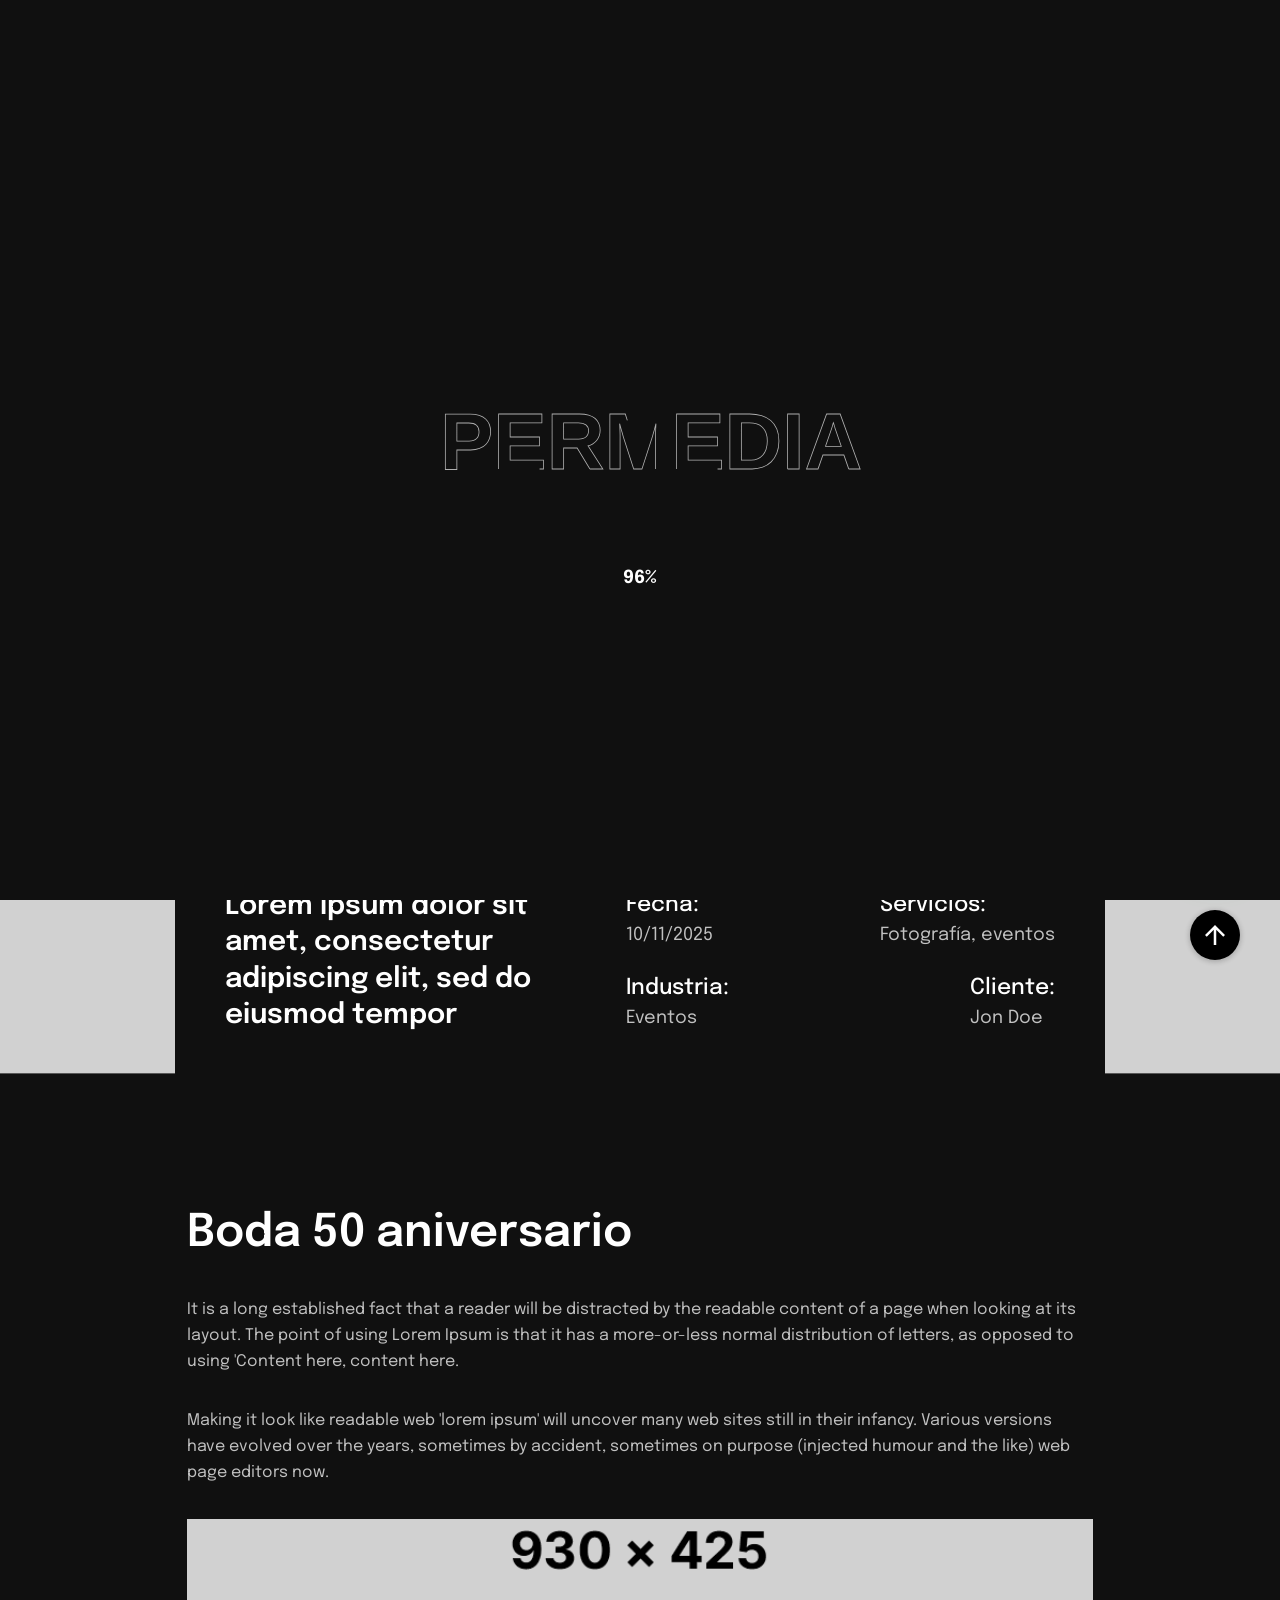
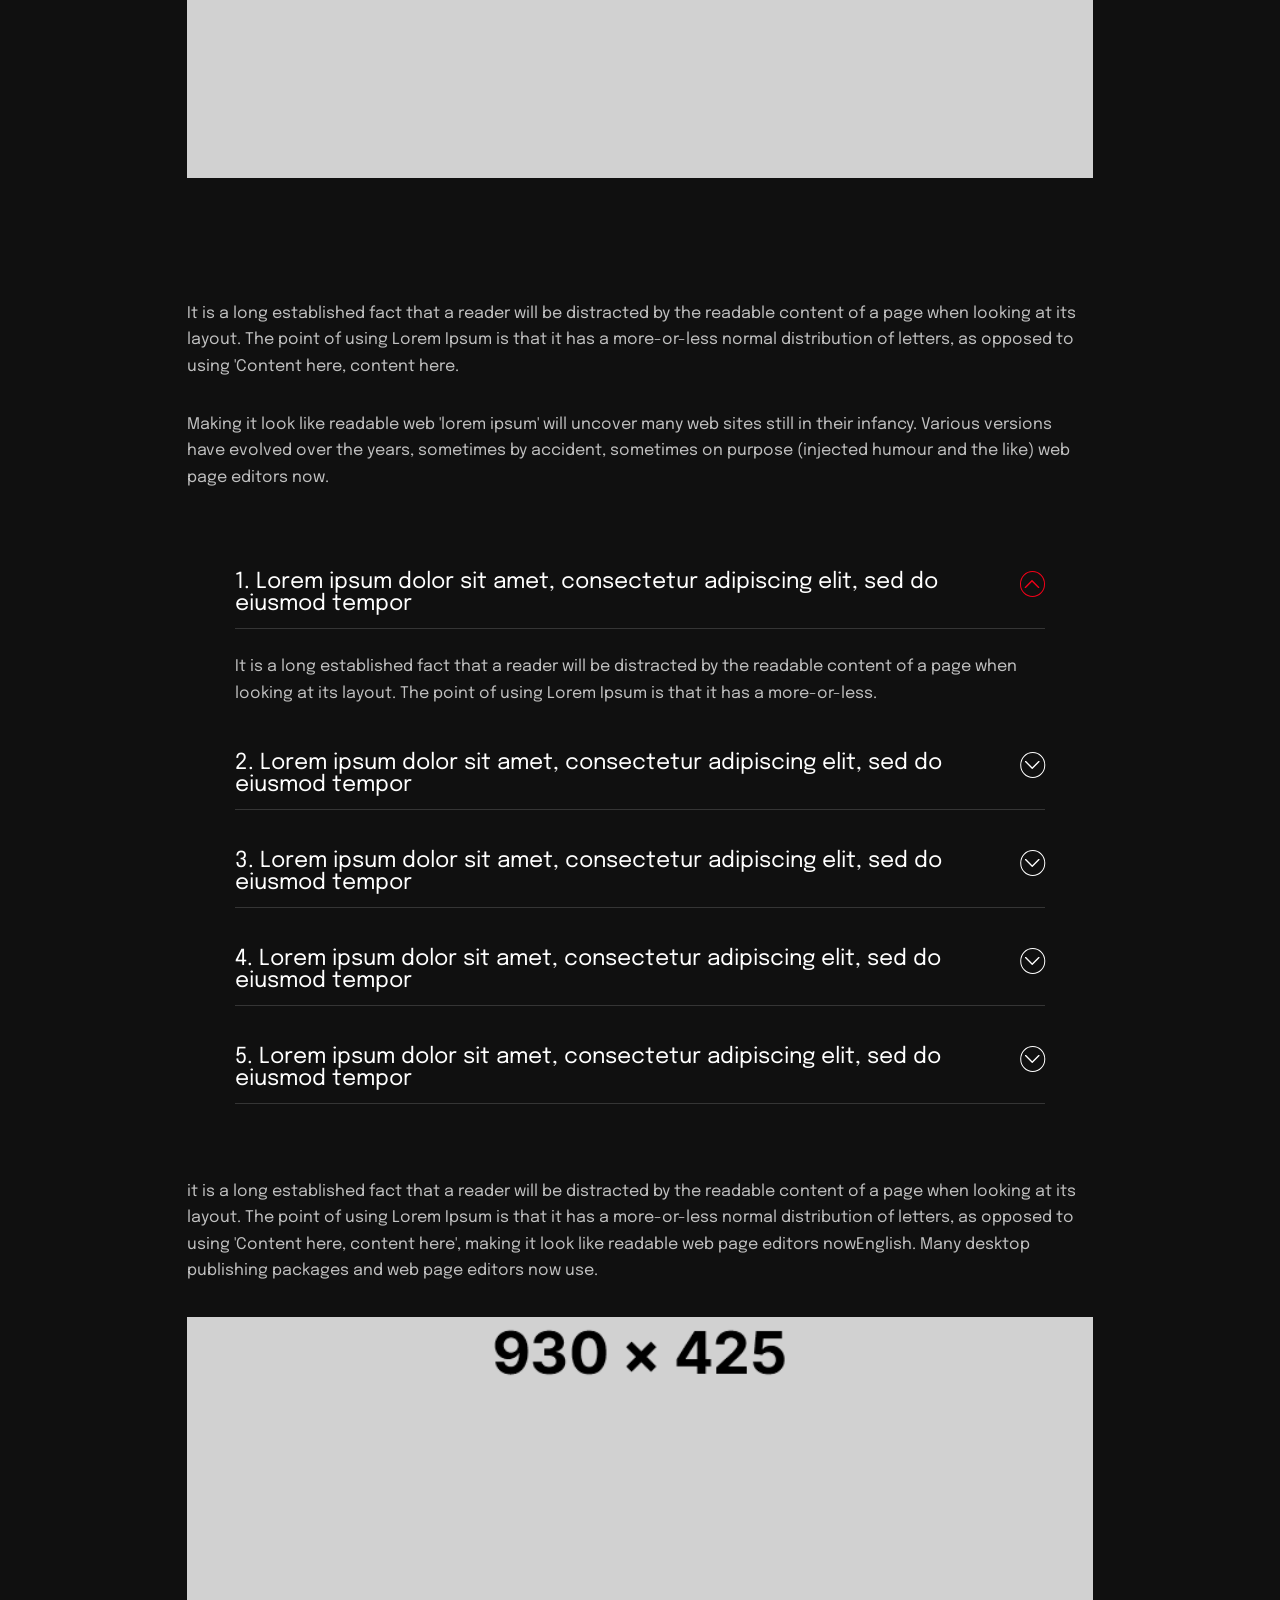
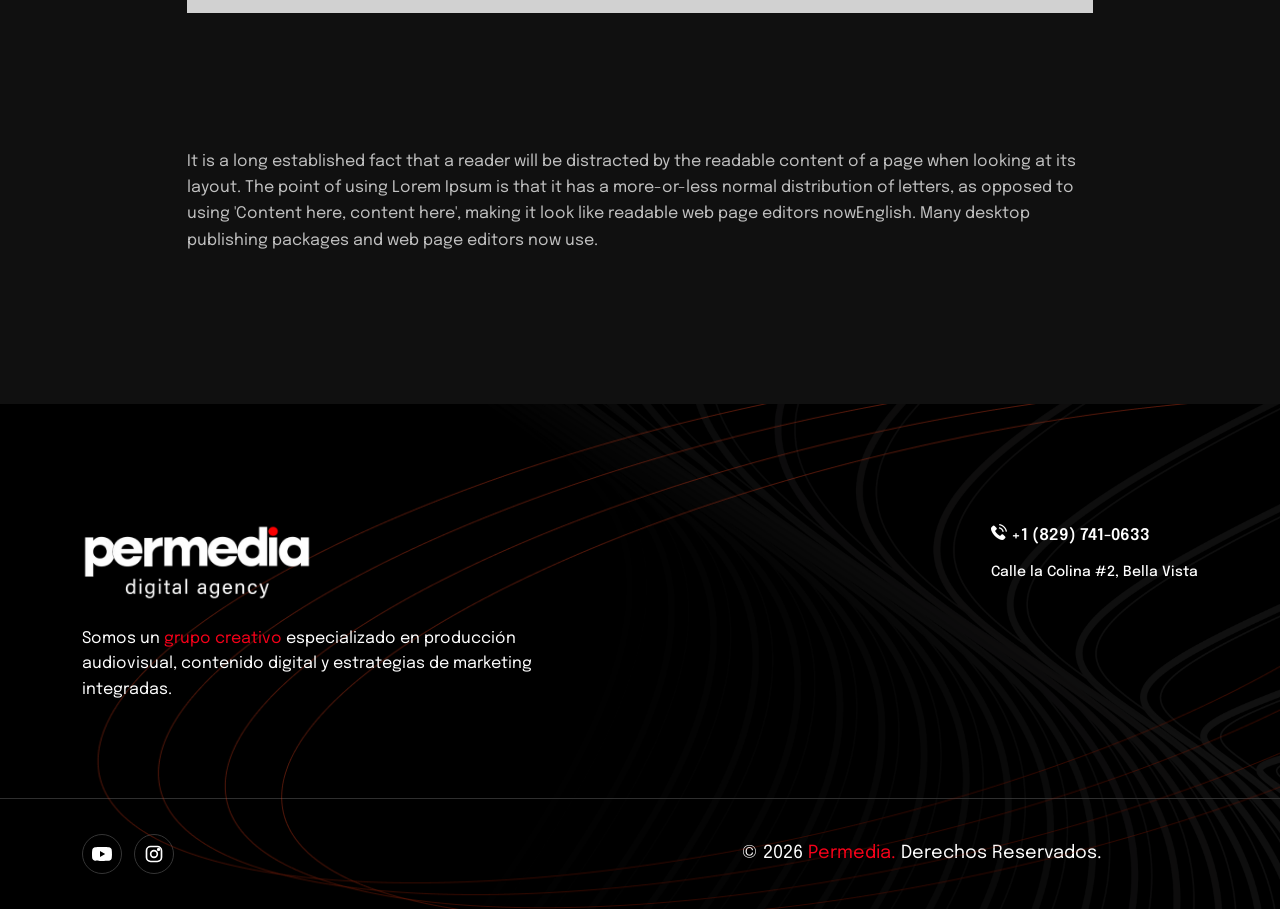
==== commit d9651e35: "UPL new version" ====
--- a/detalles_proyecto.html
+++ b/detalles_proyecto.html
@@ -19,6 +19,7 @@
     <link rel="stylesheet" href="assets/css/plugins/bootstrap.min.css" />
     <link rel="stylesheet" href="assets/css/style2.css" />
     <link rel="stylesheet" href="assets/css/custom.css" />
+      <link rel="stylesheet" href="assets/css/extras.css" />
   </head>
 
   <body class="dark">
@@ -64,40 +65,29 @@
         <div class="ak-main_header_in">
           <div class="ak-main-header-left">
             <a class="ak-site_branding dark-logo" href="#">
-              <img src="assets/new/logo.png" style="max-height: 80px;" alt="..." />
+              <img src="assets/new/logo-permedia-dark.png" style="max-height: 56px; width: auto;" alt="PERMEDIA" />
             </a>
             <a class="ak-site_branding white-logo" href="#">
-              <img src="assets/new/logo.png" style="max-height: 80px;" alt="..." />
+              <img src="assets/new/logo-permedia.png" style="max-height: 56px; width: auto;" alt="PERMEDIA" />
             </a>
           </div>
           <div class="ak-main-header-center">
             <div class="ak-nav ak-medium">
               <ul class="ak-nav_list">
-                <li class="menu-item-has-children">
-                  <a href="index.html">Home</a>
-                </li>
-
-                <li>
-                  <a href="projects.html">Proyectos</a>
-                </li>
-
-                <li>
-                  <a href="services.html">Servicios</a>
-                </li>
-                
-                <!--
-                <li>
-                  <a href="#">Contacto</a>
-                </li>
-                -->
+                <li><a href="index.html">Inicio</a></li>
+                <li><a href="index.html#nosotros">Nosotros</a></li>
+                <li><a href="index.html#servicios">Servicios</a></li>
+                <li><a href="index.html#galeria">Galería</a></li>
+                <li><a href="index.html#contacto">Contacto</a></li>
               </ul>
             </div>
           </div>
           <div class="ak-main-header-right">
             <div class="ak-space-between gap-3">
+              <div class="pm-head-social"><a href="https://www.youtube.com/@PERMEDIA92" target="_blank" rel="noopener" aria-label="YouTube de PERMEDIA"><svg viewBox="0 0 24 24" fill="currentColor" aria-hidden="true"><path d="M23.5 6.2a3 3 0 0 0-2.1-2.1C19.5 3.6 12 3.6 12 3.6s-7.5 0-9.4.5A3 3 0 0 0 .5 6.2C0 8.1 0 12 0 12s0 3.9.5 5.8a3 3 0 0 0 2.1 2.1c1.9.5 9.4.5 9.4.5s7.5 0 9.4-.5a3 3 0 0 0 2.1-2.1c.5-1.9.5-5.8.5-5.8s0-3.9-.5-5.8zM9.6 15.6V8.4l6.2 3.6-6.2 3.6z"/></svg></a><a href="https://www.instagram.com/permediard/" target="_blank" rel="noopener" aria-label="Instagram de PERMEDIA"><svg viewBox="0 0 24 24" fill="none" stroke="currentColor" stroke-width="2" stroke-linecap="round" stroke-linejoin="round" aria-hidden="true"><rect x="3" y="3" width="18" height="18" rx="5"/><circle cx="12" cy="12" r="4"/><circle cx="17.5" cy="6.5" r="1" fill="currentColor"/></svg></a></div>
               <div class="btn-wrapper">
                 <div class="button-container">
-                  <a href="#" class="custom-button ak-center">
+                  <a href="https://wa.me/18297410633?text=Hola%2C%20quisiera%20informaci%C3%B3n%20sobre%20los%20servicios%20de%20PERMEDIA." target="_blank" rel="noopener" class="custom-button ak-center">
                     <svg width="180px" height="50px" viewBox="0 0 180 50">
                       <rect
                         x="0"
@@ -156,84 +146,25 @@
       <div class="offcanvas-body-coustom-style">
         <div class="offcanvas-logo-content">
           <a class="ak-site_branding dark-logo" href="#">
-            <img src="assets/new/logo.png" alt="..." />
+            <img src="assets/new/logo-permedia-dark.png" alt="PERMEDIA" />
           </a>
           <a class="ak-site_branding white-logo" href="#">
-            <img src="assets/new/logo.png" alt="..." />
+            <img src="assets/new/logo-permedia.png" alt="PERMEDIA" />
           </a>
         </div>
-        <p class="desp">
-          Lorem ipsum dolor sit amet, consectetur adipiscing elit, sed do eiusmod tempor incididunt ut.
-        </p>
-        <div class="row row-cols-3 g-3">
-          <div class="col">
-            <img
-              src="assets/img/gallery/mini-gallery-1.png"
-              class="img-fluid"
-              alt="..."
-            />
-          </div>
-          <div class="col">
-            <img
-              src="assets/img/gallery/mini-gallery-2.png"
-              class="img-fluid"
-              alt="..."
-            />
-          </div>
-          <div class="col">
-            <img
-              src="assets/img/gallery/mini-gallery-3.png"
-              class="img-fluid"
-              alt="..."
-            />
-          </div>
-          <div class="col">
-            <img
-              src="assets/img/gallery/mini-gallery-4.png"
-              class="img-fluid"
-              alt="..."
-            />
-          </div>
-          <div class="col">
-            <img
-              src="assets/img/gallery/mini-gallery-5.png"
-              class="img-fluid"
-              alt="..."
-            />
-          </div>
-          <div class="col">
-            <img
-              src="assets/img/gallery/mini-gallery-6.png"
-              class="img-fluid"
-              alt="..."
-            />
-          </div>
-        </div>
+        <p class="desp">Resultados, estrategia &amp; crecimiento.</p>
 
         <div class="offcanvas-footer-contant">
           <p class="short-title">Escribenos!</p>
-          <a class="email" href="mailto:info@email.com"> info@email.com </a>
-          <a class="email" href="tel:(406)555-0120">(809) 000-0000</a>
+          <a class="email" href="mailto:leonidasperdomolopez@gmail.com"> leonidasperdomolopez@gmail.com </a>
+          <a class="email" href="tel:+18297410633">+1 (829) 741-0633</a>
           <a href="#">
             Calle la Colina, No. 2 <br />
             Bella Vista, República Dominicana
           </a>
           <div class="ak-height-25 ak-height-lg-25"></div>
           <p class="short-title">Social:</p>
-          <div class="social-icon">
-            <a href="#" class="icon style-2 dark-mode">
-              <i class="flaticon-facebook"></i>
-            </a>
-            <a href="#" class="icon style-2 dark-mode">
-              <i class="flaticon-video"></i>
-            </a>
-            <a href="#" class="icon style-2 dark-mode">
-              <i class="flaticon-linkedin"></i>
-            </a>
-            <a href="#" class="icon style-2 dark-mode">
-              <i class="flaticon-twitter"></i>
-            </a>
-          </div>
+          <div class="pm-social"><a href="https://www.youtube.com/@PERMEDIA92" target="_blank" rel="noopener" aria-label="YouTube de PERMEDIA"><svg viewBox="0 0 24 24" fill="currentColor" aria-hidden="true"><path d="M23.5 6.2a3 3 0 0 0-2.1-2.1C19.5 3.6 12 3.6 12 3.6s-7.5 0-9.4.5A3 3 0 0 0 .5 6.2C0 8.1 0 12 0 12s0 3.9.5 5.8a3 3 0 0 0 2.1 2.1c1.9.5 9.4.5 9.4.5s7.5 0 9.4-.5a3 3 0 0 0 2.1-2.1c.5-1.9.5-5.8.5-5.8s0-3.9-.5-5.8zM9.6 15.6V8.4l6.2 3.6-6.2 3.6z"/></svg></a><a href="https://www.instagram.com/permediard/" target="_blank" rel="noopener" aria-label="Instagram de PERMEDIA"><svg viewBox="0 0 24 24" fill="none" stroke="currentColor" stroke-width="2" stroke-linecap="round" stroke-linejoin="round" aria-hidden="true"><rect x="3" y="3" width="18" height="18" rx="5"/><circle cx="12" cy="12" r="4"/><circle cx="17.5" cy="6.5" r="1" fill="currentColor"/></svg></a></div>
           <div class="ak-height-40 ak-height-lg-40"></div>
         </div>
       </div>
@@ -267,7 +198,7 @@
             >
               <path
                 d="M1.33789 1.18359H221.034L209.173 10.9822"
-                stroke="#FF4A23"
+                stroke="#f60019"
                 stroke-linecap="round"
               ></path>
             </svg>
@@ -287,7 +218,7 @@
   <img
     src="assets/img/portfolio/portfolio-banner.jpg"
     class="pd-main-img"
-    alt="..."
+    alt="PERMEDIA"
   />
   <div class="image-content">
     <h4 class="image-content-title me-5">
@@ -336,7 +267,7 @@
       and the like) web page editors now.
     </p>
     <div class="pd-img image-scroll" data-height="350">
-      <img src="assets/img/portfolio/portfolio-details-1.png" alt="..." />
+      <img src="assets/img/portfolio/portfolio-details-1.png" alt="PERMEDIA" />
     </div>
     <div>
       <p class="pd-desp">
@@ -557,7 +488,7 @@
       publishing packages and web page editors now use.
     </p>
     <div class="pd-img image-scroll" data-height="400">
-      <img src="assets/img/portfolio/portfolio-details-2.png" alt="..." />
+      <img src="assets/img/portfolio/portfolio-details-2.png" alt="PERMEDIA" />
     </div>
     <p class="pd-desp">
       It is a long established fact that a reader will be distracted by the
@@ -610,7 +541,7 @@
           </div>
           <div class="footer-email">
             <p class="email-short-title">Escribenos!</p>
-            <a href="mailto:info@email.com"> info@email.com</a>
+            <a href="mailto:leonidasperdomolopez@gmail.com"> leonidasperdomolopez@gmail.com</a>
           </div>
         </div>
       </div>
@@ -620,38 +551,28 @@
           <img
             class="footer-logo"
             src="assets/img/logo/footer-logo.svg"
-            alt="white-logo.svg"
+            alt="PERMEDIA"
           />
           -->
           <img
             class="footer-logo"
-            src="assets/new/logo.png"
-            alt="white-logo.svg"
+            src="assets/new/logo-permedia.png"
+            alt="PERMEDIA"
           />
           <p class="about-company-desp">
-            En <span>PERMEDIA</span> somos un grupo creativo especializado en producción audiovisual, contenido
+            Somos un <span>grupo creativo</span> especializado en producción audiovisual, contenido
             digital y estrategias de marketing integradas.
           </p>
         </div>
 
         <div class="address-phn">
-          <a href="tel:(406)555-0120" class="phn">
+          <a href="tel:+18297410633" class="phn">
             <span>
               <i class="flaticon-telephone"></i>
             </span>
-            (809) 000-0000
+            +1 (829) 741-0633
           </a>
           <p class="address">Calle la Colina #2, Bella Vista</p>
-        </div>
-
-        <div class="footer-list-content">
-          <ul class="footer-list-menu">
-            <li><a href="#">Home</a></li>
-            <li><a href="#">Nosotros</a></li>
-            <li><a href="#">Servicios</a></li>
-            <li><a href="#">Portafólio</a></li>
-            <li><a href="#">Contacto</a></li>
-          </ul>
         </div>
       </div>
     </div>
@@ -660,23 +581,9 @@
   <div class="copy-right-content">
     <div class="container">
       <div class="ak-space-between">
-        <div class="social-icon">
-          <!--
-          <a href="#" class="icon">
-            <i class="flaticon-facebook"></i>
-          </a>
-          -->
-          <a href="#" class="icon">
-            <i class="flaticon-video"></i>
-          </a>
-          <!--
-          <a href="#" class="icon">
-            <i class="flaticon-linkedin"></i>
-          </a>
-          -->
-        </div>
+        <div class="pm-social"><a href="https://www.youtube.com/@PERMEDIA92" target="_blank" rel="noopener" aria-label="YouTube de PERMEDIA"><svg viewBox="0 0 24 24" fill="currentColor" aria-hidden="true"><path d="M23.5 6.2a3 3 0 0 0-2.1-2.1C19.5 3.6 12 3.6 12 3.6s-7.5 0-9.4.5A3 3 0 0 0 .5 6.2C0 8.1 0 12 0 12s0 3.9.5 5.8a3 3 0 0 0 2.1 2.1c1.9.5 9.4.5 9.4.5s7.5 0 9.4-.5a3 3 0 0 0 2.1-2.1c.5-1.9.5-5.8.5-5.8s0-3.9-.5-5.8zM9.6 15.6V8.4l6.2 3.6-6.2 3.6z"/></svg></a><a href="https://www.instagram.com/permediard/" target="_blank" rel="noopener" aria-label="Instagram de PERMEDIA"><svg viewBox="0 0 24 24" fill="none" stroke="currentColor" stroke-width="2" stroke-linecap="round" stroke-linejoin="round" aria-hidden="true"><rect x="3" y="3" width="18" height="18" rx="5"/><circle cx="12" cy="12" r="4"/><circle cx="17.5" cy="6.5" r="1" fill="currentColor"/></svg></a></div>
         <a href="#" class="copy-right-text"
-          >© 2025 <span>Permedia.</span> Derechos Reservados.</a
+          >© 2026 <span>Permedia.</span> Derechos Reservados.</a
         >
       </div>
     </div>
@@ -749,5 +656,11 @@
 
 
     <!-- End Footer Section -->
+  
+<!-- WhatsApp flotante -->
+<a class="pm-wa-float" href="https://wa.me/18297410633?text=Hola%2C%20quisiera%20informaci%C3%B3n%20sobre%20los%20servicios%20de%20PERMEDIA." target="_blank" rel="noopener" aria-label="Escríbenos por WhatsApp">
+  <svg viewBox="0 0 24 24" fill="currentColor" aria-hidden="true"><path d="M17.472 14.382c-.297-.149-1.758-.867-2.03-.967-.273-.099-.471-.148-.67.15-.197.297-.767.966-.94 1.164-.173.199-.347.223-.644.075-.297-.15-1.255-.463-2.39-1.475-.883-.788-1.48-1.761-1.653-2.059-.173-.297-.018-.458.13-.606.134-.133.298-.347.446-.52.149-.174.198-.298.298-.497.099-.198.05-.371-.025-.52-.075-.149-.669-1.612-.916-2.207-.242-.579-.487-.5-.669-.51-.173-.008-.371-.01-.57-.01-.198 0-.52.074-.792.372-.272.297-1.04 1.016-1.04 2.479 0 1.462 1.065 2.875 1.213 3.074.149.198 2.096 3.2 5.077 4.487.709.306 1.262.489 1.694.625.712.227 1.36.195 1.871.118.571-.085 1.758-.719 2.006-1.413.248-.694.248-1.289.173-1.413-.074-.124-.272-.198-.57-.347m-5.421 7.403h-.004a9.87 9.87 0 01-5.031-1.378l-.361-.214-3.741.982.998-3.648-.235-.374a9.86 9.86 0 01-1.51-5.26c.001-5.45 4.436-9.884 9.888-9.884 2.64 0 5.122 1.03 6.988 2.898a9.825 9.825 0 012.893 6.994c-.003 5.45-4.437 9.884-9.885 9.884m8.413-18.297A11.815 11.815 0 0012.05 0C5.495 0 .16 5.335.157 11.892c0 2.096.547 4.142 1.588 5.945L.057 24l6.305-1.654a11.882 11.882 0 005.683 1.448h.005c6.554 0 11.89-5.335 11.893-11.893a11.821 11.821 0 00-3.48-8.413z"/></svg>
+  <span class="pm-wa-float__label">Escríbenos por WhatsApp</span>
+</a>
   </body>
 </html>
--- a/assets/css/style2.css
+++ b/assets/css/style2.css
@@ -54,7 +54,7 @@
   --border-color: #ececec;
   --white-color: #ffffff;
   --black-color: #101010;
-  --primary-color: #8b0101;
+  --primary-color: #f60019;
   --secondary-color: #353535;
   --gray-bg: #f1f1f1;
 }
@@ -802,7 +802,7 @@
 
 .ak-primary-color,
 .ak-primary-color-hover:hover {
-  color: #8b0101;
+  color: #f60019;
 }
 
 .ak-body-color,
@@ -827,12 +827,12 @@
 
 .ak-primary-bg-1,
 .ak-primary-bg-hover-1:hover {
-  background-color: rgba(255, 74, 35, 0.7);
+  background-color: rgba(246, 0, 25, 0.7);
 }
 
 .ak-primary-bg,
 .ak-primary-bg-hover:hover {
-  background-color: #8b0101;
+  background-color: #f60019;
 }
 
 .ak-black-bg,
@@ -861,7 +861,7 @@
   width: 10px;
   height: 10px;
   flex-shrink: 0;
-  background-color: #8b0101;
+  background-color: #f60019;
   margin-bottom: 3px;
   margin-right: 5px;
 }
@@ -1068,7 +1068,7 @@
 .btn-animation:hover {
   font-size: 17px !important;
   color: rgba(255, 255, 255, 0.9) !important;
-  background-color: rgba(255, 74, 35, 0.7) !important;
+  background-color: rgba(246, 0, 25, 0.7) !important;
   transform: translate3d(0, -8px, 0.01px);
 }
 
@@ -1089,7 +1089,7 @@
   border: 1px solid #ececec;
 }
 .select-input-customize:focus {
-  border-color: #8b0101 !important;
+  border-color: #f60019 !important;
   box-shadow: 0 0 0 0.25rem rgba(253, 13, 13, 0.19);
 }
 .select-input-customize option {
@@ -1097,8 +1097,8 @@
   color: rgba(255, 255, 255, 0.25);
 }
 .select-input-customize option:visited {
-  background-color: #8b0101 !important;
-  color: #8b0101 !important;
+  background-color: #f60019 !important;
+  color: #f60019 !important;
 }
 
 .container-customize {
@@ -1160,7 +1160,7 @@
   color: #101010;
 }
 .social-icon .icon.color-1:hover {
-  background-color: #8b0101;
+  background-color: #f60019;
 }
 .social-icon .icon.style-2 {
   border: 1px solid #101010;
@@ -1231,7 +1231,7 @@
 
 .highlight-text {
   font-style: italic;
-  color: #8b0101;
+  color: #f60019;
   font-weight: 400;
   font-family: var(--secondary-font-family);
   display: inline;
@@ -1277,7 +1277,7 @@
   color: var(--black-color);
 }
 .isotop-item-menu .item-title.is-clicked {
-  color: #8b0101;
+  color: #f60019;
 }
 
 .isotop-items-portfolio {
@@ -1475,12 +1475,12 @@
 .contact-form-border .b-top-left .horizontal {
   opacity: 0.3;
   margin-left: -10%;
-  background: linear-gradient(90deg, #8b0101 0%, transparent 100%);
+  background: linear-gradient(90deg, #f60019 0%, transparent 100%);
 }
 .contact-form-border .b-top-left .verticle {
   opacity: 0.3;
   margin-top: -10%;
-  background: linear-gradient(180deg, #8b0101 0%, transparent 100%);
+  background: linear-gradient(180deg, #f60019 0%, transparent 100%);
 }
 .contact-form-border .b-top-left::after {
   position: absolute;
@@ -1489,7 +1489,7 @@
   left: -5px;
   width: 10px;
   height: 10px;
-  background-color: #8b0101;
+  background-color: #f60019;
   opacity: 1;
 }
 .contact-form-border .b-top-right {
@@ -1504,12 +1504,12 @@
 .contact-form-border .b-top-right .horizontal {
   margin-right: -10%;
   opacity: 0.3;
-  background: linear-gradient(270deg, #8b0101 0%, transparent 100%);
+  background: linear-gradient(270deg, #f60019 0%, transparent 100%);
 }
 .contact-form-border .b-top-right .verticle {
   margin-top: -10%;
   opacity: 0.3;
-  background: linear-gradient(190deg, #8b0101 0%, transparent 100%);
+  background: linear-gradient(190deg, #f60019 0%, transparent 100%);
 }
 .contact-form-border .b-top-right::after {
   position: absolute;
@@ -1518,7 +1518,7 @@
   right: 20px;
   width: 10px;
   height: 10px;
-  background-color: #8b0101;
+  background-color: #f60019;
   opacity: 1;
 }
 .contact-form-border .b-bottom-right {
@@ -1533,12 +1533,12 @@
 .contact-form-border .b-bottom-right .horizontal {
   opacity: 0.3;
   margin-right: -10%;
-  background: linear-gradient(270deg, #8b0101 0%, transparent 100%);
+  background: linear-gradient(270deg, #f60019 0%, transparent 100%);
 }
 .contact-form-border .b-bottom-right .verticle {
   opacity: 0.3;
   margin-bottom: -10%;
-  background: linear-gradient(0deg, #8b0101 0%, transparent 100%);
+  background: linear-gradient(0deg, #f60019 0%, transparent 100%);
 }
 .contact-form-border .b-bottom-right::after {
   position: absolute;
@@ -1547,7 +1547,7 @@
   right: 20px;
   width: 10px;
   height: 10px;
-  background-color: #8b0101;
+  background-color: #f60019;
   opacity: 1;
 }
 .contact-form-border .b-bottom-left {
@@ -1562,12 +1562,12 @@
 .contact-form-border .b-bottom-left .horizontal {
   opacity: 0.3;
   margin-left: -10%;
-  background: linear-gradient(90deg, #8b0101 0%, transparent 100%);
+  background: linear-gradient(90deg, #f60019 0%, transparent 100%);
 }
 .contact-form-border .b-bottom-left .verticle {
   opacity: 0.3;
   margin-bottom: -10%;
-  background: linear-gradient(0deg, #8b0101 0%, transparent 100%);
+  background: linear-gradient(0deg, #f60019 0%, transparent 100%);
 }
 .contact-form-border .b-bottom-left::after {
   position: absolute;
@@ -1576,7 +1576,7 @@
   left: -5px;
   width: 10px;
   height: 10px;
-  background-color: #8b0101;
+  background-color: #f60019;
   opacity: 1;
 }
 @media (min-width: 1199px) {
@@ -1634,12 +1634,12 @@
 .cta-form-border .b-top-left .horizontal {
   opacity: 0.3;
   margin-left: -10%;
-  background: linear-gradient(90deg, #8b0101 0%, transparent 100%);
+  background: linear-gradient(90deg, #f60019 0%, transparent 100%);
 }
 .cta-form-border .b-top-left .verticle {
   opacity: 0.3;
   margin-top: -10%;
-  background: linear-gradient(180deg, #8b0101 0%, transparent 100%);
+  background: linear-gradient(180deg, #f60019 0%, transparent 100%);
 }
 .cta-form-border .b-top-left::after {
   position: absolute;
@@ -1648,7 +1648,7 @@
   left: -5px;
   width: 10px;
   height: 10px;
-  background-color: #8b0101;
+  background-color: #f60019;
   opacity: 1;
 }
 .cta-form-border .b-top-right {
@@ -1663,12 +1663,12 @@
 .cta-form-border .b-top-right .horizontal {
   margin-right: -10%;
   opacity: 0.3;
-  background: linear-gradient(270deg, #8b0101 0%, transparent 100%);
+  background: linear-gradient(270deg, #f60019 0%, transparent 100%);
 }
 .cta-form-border .b-top-right .verticle {
   margin-top: -10%;
   opacity: 0.3;
-  background: linear-gradient(190deg, #8b0101 0%, transparent 100%);
+  background: linear-gradient(190deg, #f60019 0%, transparent 100%);
 }
 .cta-form-border .b-top-right::after {
   position: absolute;
@@ -1677,7 +1677,7 @@
   right: 20px;
   width: 10px;
   height: 10px;
-  background-color: #8b0101;
+  background-color: #f60019;
   opacity: 1;
 }
 .cta-form-border .b-bottom-right {
@@ -1692,12 +1692,12 @@
 .cta-form-border .b-bottom-right .horizontal {
   opacity: 0.3;
   margin-right: -10%;
-  background: linear-gradient(270deg, #8b0101 0%, transparent 100%);
+  background: linear-gradient(270deg, #f60019 0%, transparent 100%);
 }
 .cta-form-border .b-bottom-right .verticle {
   opacity: 0.3;
   margin-bottom: -10%;
-  background: linear-gradient(0deg, #8b0101 0%, transparent 100%);
+  background: linear-gradient(0deg, #f60019 0%, transparent 100%);
 }
 .cta-form-border .b-bottom-right::after {
   position: absolute;
@@ -1706,7 +1706,7 @@
   right: 20px;
   width: 10px;
   height: 10px;
-  background-color: #8b0101;
+  background-color: #f60019;
   opacity: 1;
 }
 .cta-form-border .b-bottom-left {
@@ -1721,12 +1721,12 @@
 .cta-form-border .b-bottom-left .horizontal {
   opacity: 0.3;
   margin-left: -10%;
-  background: linear-gradient(90deg, #8b0101 0%, transparent 100%);
+  background: linear-gradient(90deg, #f60019 0%, transparent 100%);
 }
 .cta-form-border .b-bottom-left .verticle {
   opacity: 0.3;
   margin-bottom: -10%;
-  background: linear-gradient(0deg, #8b0101 0%, transparent 100%);
+  background: linear-gradient(0deg, #f60019 0%, transparent 100%);
 }
 .cta-form-border .b-bottom-left::after {
   position: absolute;
@@ -1735,7 +1735,7 @@
   left: -5px;
   width: 10px;
   height: 10px;
-  background-color: #8b0101;
+  background-color: #f60019;
   opacity: 1;
 }
 @media (min-width: 1199px) {
@@ -1798,12 +1798,12 @@
 .testmonial-slider-2 .b-top-left .horizontal {
   opacity: 0.3;
   margin-left: -10%;
-  background: linear-gradient(90deg, #8b0101 0%, transparent 100%);
+  background: linear-gradient(90deg, #f60019 0%, transparent 100%);
 }
 .testmonial-slider-2 .b-top-left .verticle {
   opacity: 0.3;
   margin-top: -10%;
-  background: linear-gradient(180deg, #8b0101 0%, transparent 100%);
+  background: linear-gradient(180deg, #f60019 0%, transparent 100%);
 }
 .testmonial-slider-2 .b-top-left::after {
   position: absolute;
@@ -1812,7 +1812,7 @@
   left: -5px;
   width: 10px;
   height: 10px;
-  background-color: #8b0101;
+  background-color: #f60019;
   opacity: 1;
 }
 .testmonial-slider-2 .b-top-right {
@@ -1827,12 +1827,12 @@
 .testmonial-slider-2 .b-top-right .horizontal {
   margin-right: -10%;
   opacity: 0.3;
-  background: linear-gradient(270deg, #8b0101 0%, transparent 100%);
+  background: linear-gradient(270deg, #f60019 0%, transparent 100%);
 }
 .testmonial-slider-2 .b-top-right .verticle {
   margin-top: -10%;
   opacity: 0.3;
-  background: linear-gradient(190deg, #8b0101 0%, transparent 100%);
+  background: linear-gradient(190deg, #f60019 0%, transparent 100%);
 }
 .testmonial-slider-2 .b-top-right::after {
   position: absolute;
@@ -1841,7 +1841,7 @@
   right: 20px;
   width: 10px;
   height: 10px;
-  background-color: #8b0101;
+  background-color: #f60019;
   opacity: 1;
 }
 .testmonial-slider-2 .b-bottom-right {
@@ -1856,12 +1856,12 @@
 .testmonial-slider-2 .b-bottom-right .horizontal {
   opacity: 0.3;
   margin-right: -10%;
-  background: linear-gradient(270deg, #8b0101 0%, transparent 100%);
+  background: linear-gradient(270deg, #f60019 0%, transparent 100%);
 }
 .testmonial-slider-2 .b-bottom-right .verticle {
   opacity: 0.3;
   margin-bottom: -10%;
-  background: linear-gradient(0deg, #8b0101 0%, transparent 100%);
+  background: linear-gradient(0deg, #f60019 0%, transparent 100%);
 }
 .testmonial-slider-2 .b-bottom-right::after {
   position: absolute;
@@ -1870,7 +1870,7 @@
   right: 20px;
   width: 10px;
   height: 10px;
-  background-color: #8b0101;
+  background-color: #f60019;
   opacity: 1;
 }
 .testmonial-slider-2 .b-bottom-left {
@@ -1885,12 +1885,12 @@
 .testmonial-slider-2 .b-bottom-left .horizontal {
   opacity: 0.3;
   margin-left: -10%;
-  background: linear-gradient(90deg, #8b0101 0%, transparent 100%);
+  background: linear-gradient(90deg, #f60019 0%, transparent 100%);
 }
 .testmonial-slider-2 .b-bottom-left .verticle {
   opacity: 0.3;
   margin-bottom: -10%;
-  background: linear-gradient(0deg, #8b0101 0%, transparent 100%);
+  background: linear-gradient(0deg, #f60019 0%, transparent 100%);
 }
 .testmonial-slider-2 .b-bottom-left::after {
   position: absolute;
@@ -1899,7 +1899,7 @@
   left: -5px;
   width: 10px;
   height: 10px;
-  background-color: #8b0101;
+  background-color: #f60019;
   opacity: 1;
 }
 @media (min-width: 1199px) {
@@ -1970,12 +1970,12 @@
 .core-features .core-feature-card .b-top-left .horizontal {
   opacity: 0.3;
   margin-left: -10%;
-  background: linear-gradient(90deg, #8b0101 0%, transparent 100%);
+  background: linear-gradient(90deg, #f60019 0%, transparent 100%);
 }
 .core-features .core-feature-card .b-top-left .verticle {
   opacity: 0.3;
   margin-top: -10%;
-  background: linear-gradient(180deg, #8b0101 0%, transparent 100%);
+  background: linear-gradient(180deg, #f60019 0%, transparent 100%);
 }
 .core-features .core-feature-card .b-top-left::after {
   position: absolute;
@@ -1984,7 +1984,7 @@
   left: -5px;
   width: 10px;
   height: 10px;
-  background-color: #8b0101;
+  background-color: #f60019;
   opacity: 1;
 }
 .core-features .core-feature-card .b-top-right {
@@ -1999,12 +1999,12 @@
 .core-features .core-feature-card .b-top-right .horizontal {
   margin-right: -10%;
   opacity: 0.3;
-  background: linear-gradient(270deg, #8b0101 0%, transparent 100%);
+  background: linear-gradient(270deg, #f60019 0%, transparent 100%);
 }
 .core-features .core-feature-card .b-top-right .verticle {
   margin-top: -10%;
   opacity: 0.3;
-  background: linear-gradient(190deg, #8b0101 0%, transparent 100%);
+  background: linear-gradient(190deg, #f60019 0%, transparent 100%);
 }
 .core-features .core-feature-card .b-top-right::after {
   position: absolute;
@@ -2013,7 +2013,7 @@
   right: 20px;
   width: 10px;
   height: 10px;
-  background-color: #8b0101;
+  background-color: #f60019;
   opacity: 1;
 }
 .core-features .core-feature-card .b-bottom-right {
@@ -2028,12 +2028,12 @@
 .core-features .core-feature-card .b-bottom-right .horizontal {
   opacity: 0.3;
   margin-right: -10%;
-  background: linear-gradient(270deg, #8b0101 0%, transparent 100%);
+  background: linear-gradient(270deg, #f60019 0%, transparent 100%);
 }
 .core-features .core-feature-card .b-bottom-right .verticle {
   opacity: 0.3;
   margin-bottom: -10%;
-  background: linear-gradient(0deg, #8b0101 0%, transparent 100%);
+  background: linear-gradient(0deg, #f60019 0%, transparent 100%);
 }
 .core-features .core-feature-card .b-bottom-right::after {
   position: absolute;
@@ -2042,7 +2042,7 @@
   right: 20px;
   width: 10px;
   height: 10px;
-  background-color: #8b0101;
+  background-color: #f60019;
   opacity: 1;
 }
 .core-features .core-feature-card .b-bottom-left {
@@ -2057,12 +2057,12 @@
 .core-features .core-feature-card .b-bottom-left .horizontal {
   opacity: 0.3;
   margin-left: -10%;
-  background: linear-gradient(90deg, #8b0101 0%, transparent 100%);
+  background: linear-gradient(90deg, #f60019 0%, transparent 100%);
 }
 .core-features .core-feature-card .b-bottom-left .verticle {
   opacity: 0.3;
   margin-bottom: -10%;
-  background: linear-gradient(0deg, #8b0101 0%, transparent 100%);
+  background: linear-gradient(0deg, #f60019 0%, transparent 100%);
 }
 .core-features .core-feature-card .b-bottom-left::after {
   position: absolute;
@@ -2071,7 +2071,7 @@
   left: -5px;
   width: 10px;
   height: 10px;
-  background-color: #8b0101;
+  background-color: #f60019;
   opacity: 1;
 }
 @media (min-width: 1199px) {
@@ -2730,7 +2730,7 @@
   .ak-nav .ak-nav_list > li.menu-item-has-children > a:after {
     content: "+";
     margin-left: 5px;
-    color: #8b0101;
+    color: #f60019;
     font-size: 30px;
     margin-bottom: 5px;
     font-weight: 200;
@@ -3100,7 +3100,7 @@
   font-family: var(--secondary-font-family);
 }
 .ak-footer.style-1 .ak-footer-container .footer-cta .footer-cta-info .footer-cta-title-two span {
-  color: #8b0101;
+  color: #f60019;
   position: relative;
 }
 .ak-footer.style-1 .ak-footer-container .footer-cta .footer-cta-info .footer-cta-title-two span::after {
@@ -3110,7 +3110,7 @@
   height: 2px;
   bottom: 13px;
   right: 0;
-  background-color: #8b0101;
+  background-color: #f60019;
 }
 @media (min-width: 1199px) {
   .ak-footer.style-1 .ak-footer-container .footer-cta .footer-cta-info .footer-cta-title-two {
@@ -3197,7 +3197,7 @@
   color: #ffffff;
 }
 .ak-footer.style-1 .ak-footer-container .footer-content .about-company .about-company-desp span {
-  color: #8b0101;
+  color: #f60019;
   font-style: italic;
   text-decoration-line: underline;
 }
@@ -3267,7 +3267,7 @@
   font-weight: 400;
 }
 .ak-footer.style-1 .copy-right-content .copy-right-text span {
-  color: #8b0101;
+  color: #f60019;
 }
 
 @media screen and (max-width: 576px) {
@@ -3314,7 +3314,7 @@
   cursor: pointer;
 }
 .pagination-style .current {
-  color: #8b0101;
+  color: #f60019;
 }
 .pagination-style .current.next,
 .pagination-style .current.prev {
@@ -3355,7 +3355,7 @@
 .ak-section-heading.ak-style-1 .ak-section-left .ak-section-title .highlight {
   font-weight: 400;
   font-style: italic;
-  color: #8b0101;
+  color: #f60019;
   display: inline-block !important;
   font-family: var(--secondary-font-family);
 }
@@ -3364,7 +3364,7 @@
   display: block;
   width: 100%;
   height: 1px;
-  background-color: #8b0101;
+  background-color: #f60019;
   margin-top: 4px;
   opacity: 0;
   transition-delay: 1.5s;
@@ -3498,7 +3498,7 @@
   font-size: 16px;
 }
 .breadcrumb-area .breadcrumb-wapper .breadcrumb-title-box .breadcrumb-caption a:hover {
-  color: #8b0101;
+  color: #f60019;
 }
 .breadcrumb-area .breadcrumb-wapper .breadcrumb-img-box {
   max-width: 600px;
@@ -3812,7 +3812,7 @@
 }
 .circle-btn.style-2 {
   color: #ffffff;
-  background-color: #8b0101;
+  background-color: #f60019;
 }
 .circle-btn.style-2:hover {
   color: var(--white-color);
@@ -3828,7 +3828,7 @@
 }
 .circle-btn.style-4 {
   color: #ffffff;
-  background-color: #8b0101;
+  background-color: #f60019;
 }
 .circle-btn.style-4:hover {
   background-color: #ffffff;
@@ -3892,7 +3892,7 @@
 }
 .more-btn .svg-icon i {
   font-size: 20px;
-  color: #8b0101;
+  color: #f60019;
 }
 .more-btn .svg-icon.style-three {
   transform: rotate3d(0, 0, 1, 0deg);
@@ -3934,12 +3934,12 @@
 .more-btn:hover .primary-icon-anim i:nth-of-type(1) {
   transform: translate(40px, -60px);
   opacity: 0;
-  color: #8b0101;
+  color: #f60019;
 }
 .more-btn:hover .primary-icon-anim i:nth-of-type(2) {
   transform: translate(0, 0);
   opacity: 1;
-  color: #8b0101;
+  color: #f60019;
 }
 .more-btn.arrow-left-style::after {
   right: 0;
@@ -3978,7 +3978,7 @@
   font-size: larger;
   line-height: 30%;
   transition: transform 0.3s ease-in-out, opacity 0.3s ease-in-out;
-  color: #8b0101;
+  color: #f60019;
 }
 .primary-icon-anim i:nth-of-type(1) {
   transform: translate(0, 0);
@@ -4111,7 +4111,7 @@
   z-index: 11;
   right: -41px;
   bottom: 31px;
-  background: linear-gradient(180deg, #8b0101 0%, transparent 100%);
+  background: linear-gradient(180deg, #f60019 0%, transparent 100%);
 }
 .digital-agencye-hero.style-1 .hero-left-column .partners-section .partners-title:before {
   position: absolute;
@@ -4120,7 +4120,7 @@
   width: 60%;
   right: -40px;
   top: 17px;
-  background: linear-gradient(90deg, transparent 20%, #8b0101 100%);
+  background: linear-gradient(90deg, transparent 20%, #f60019 100%);
 }
 .digital-agencye-hero.style-1 .hero-left-column .cta-box {
   display: flex;
@@ -4241,7 +4241,7 @@
 .marketing-agency-section .marketing-agency-hero.style-1 .marketing-agency-slider-card .marketing-agency-content .marketing-agency-info .main-title .highlight {
   font-size: 100px;
   font-family: var(--secondary-font-family);
-  color: #8b0101;
+  color: #f60019;
   font-weight: 400;
   font-style: italic;
   text-decoration-line: underline;
@@ -4265,7 +4265,7 @@
   font-weight: 400;
   font-size: 100px;
   font-family: var(--secondary-font-family);
-  color: #8b0101;
+  color: #f60019;
   font-style: italic;
   text-decoration-line: underline;
   text-decoration-style: solid;
@@ -4308,7 +4308,7 @@
   text-decoration: none;
 }
 .marketing-agency-section .marketing-agency-hero.style-1 .social-links ul li a.social-link:hover {
-  color: #8b0101;
+  color: #f60019;
 }
 .marketing-agency-section .marketing-agency-cta {
   position: relative;
@@ -4347,7 +4347,7 @@
 }
 .marketing-agency-section .marketing-agency-cta .contact-info .email-info a:hover,
 .marketing-agency-section .marketing-agency-cta .contact-info .phone-info a:hover {
-  color: #8b0101;
+  color: #f60019;
 }
 @media (min-width: 1199px) {
   .marketing-agency-section .container-extent {
@@ -4462,7 +4462,7 @@
 }
 .minimal-studio-hero-area .ms-hero-title-content .ms-hero-title .highlight {
   font-style: italic;
-  color: #8b0101;
+  color: #f60019;
 }
 .minimal-studio-hero-area .ms-hero-title-content .ms-hero-title .highlight-black {
   font-size: clamp(65px, 8vw, 149px);
@@ -4699,7 +4699,7 @@
   transition: color 0.5s ease;
 }
 .seo-agency-hero-area .sa-social-links a:hover {
-  color: #8b0101;
+  color: #f60019;
 }
 .seo-agency-hero-area .sa-social-links a .sa-social-item {
   cursor: pointer;
@@ -4708,7 +4708,7 @@
   color: #ffffff;
 }
 .seo-agency-hero-area .sa-social-links a .sa-social-item:hover {
-  color: #8b0101;
+  color: #f60019;
 }
 
 .creactive-portflio-slider {
@@ -4779,7 +4779,7 @@
   transition: color 0.3s ease-in-out;
 }
 .creactive-portflio-slider .cp-social-links .sa-social-item a:hover {
-  color: #8b0101;
+  color: #f60019;
 }
 .creactive-portflio-slider .cta-box {
   background-color: var(--white-color);
@@ -4803,7 +4803,7 @@
   position: absolute;
   width: 15px;
   height: 15px;
-  background-color: #8b0101;
+  background-color: #f60019;
 }
 .creactive-portflio-slider .cta-box .cta-content .dot-box .left-dot {
   left: 0;
@@ -5199,7 +5199,7 @@
 }
 .services-branding .sb-card h2:hover,
 .services-branding div h2:hover {
-  color: #8b0101;
+  color: #f60019;
 }
 .services-branding .sb-card img,
 .services-branding div img {
@@ -5294,18 +5294,18 @@
   height: 50px;
   border-radius: 50%;
   flex-shrink: 0;
-  border: 1px solid #8b0101;
+  border: 1px solid #f60019;
   background-color: transparent;
   transition: background-color 0.3s ease-in-out;
 }
 .dm-service-items .service-item .service-hover-info .service-icon-btn i {
   transition: transform 0.3s ease-in-out;
   line-height: normal;
-  color: #8b0101;
+  color: #f60019;
   transform: rotate3d(0, 0, 1, 0deg);
 }
 .dm-service-items .service-item .service-hover-info .service-icon-btn:hover {
-  background-color: #8b0101;
+  background-color: #f60019;
   border: 1px solid transparent;
 }
 .dm-service-items .service-item .service-hover-info .service-icon-btn:hover i {
@@ -5358,10 +5358,10 @@
   color: var(--black-color);
 }
 .seo-service-wapper .seo-service-lists .service-list-item:hover {
-  border-bottom: 1px solid #8b0101;
+  border-bottom: 1px solid #f60019;
 }
 .seo-service-wapper .seo-service-lists .service-list-item:hover .service-list-title {
-  color: #8b0101;
+  color: #f60019;
 }
 
 .methodology-wrapper {
@@ -5384,7 +5384,7 @@
   padding: 70px 48px;
 }
 .methodology-card .methodology-number {
-  color: #8b0101;
+  color: #f60019;
   margin-bottom: 45px;
   font-style: italic;
   font-family: var(--secondary-font-family);
@@ -5432,7 +5432,7 @@
   width: 10px;
   left: 0;
   top: 25%;
-  background-color: #8b0101;
+  background-color: #f60019;
 }
 .services-short-info-text {
   font-size: 18px;
@@ -5549,8 +5549,8 @@
 .slideing-text-content .text-color-one {
   top: 0;
   left: 0;
-  text-shadow: -1px -1px 0 #8b0101, 0px -1px 0 #8b0101, 1px -1px 0 #8b0101, 1px 0px 0 #8b0101, 1px 1px 0 #8b0101, 0px 1px 0 #8b0101, -1px 1px 0 #8b0101, -1px 0 0 #8b0101;
-  color: #8b0101;
+  text-shadow: -1px -1px 0 #f60019, 0px -1px 0 #f60019, 1px -1px 0 #f60019, 1px 0px 0 #f60019, 1px 1px 0 #f60019, 0px 1px 0 #f60019, -1px 1px 0 #f60019, -1px 0 0 #f60019;
+  color: #f60019;
 }
 .slideing-text-content .text-color-two {
   top: 149px;
@@ -5580,7 +5580,7 @@
   white-space: nowrap;
   display: flex;
   background: rgb(255, 74, 35);
-  background: linear-gradient(90deg, rgba(255, 74, 35, 0.0760679272) 0%, rgba(255, 74, 35, 0.3365721289) 50%, rgba(255, 74, 35, 0.0816701681) 100%);
+  background: linear-gradient(90deg, rgba(246, 0, 25, 0.0760679272) 0%, rgba(246, 0, 25, 0.3365721289) 50%, rgba(246, 0, 25, 0.0816701681) 100%);
 }
 
 .text-container {
@@ -5623,7 +5623,7 @@
   display: block;
   width: 100%;
   height: 100%;
-  background: linear-gradient(90deg, var(--white-color) 0%, rgba(255, 74, 35, 0) 50%, var(--white-color) 100%);
+  background: linear-gradient(90deg, var(--white-color) 0%, rgba(246, 0, 25, 0) 50%, var(--white-color) 100%);
   z-index: 1;
 }
 
@@ -5637,7 +5637,7 @@
 .text-moving-info .text-moving.style2 {
   transform: translateX(0px);
   font-weight: bold;
-  background: #8b0101;
+  background: #f60019;
   -webkit-background-clip: text;
   background-clip: text;
   font-size: 100px;
@@ -5747,14 +5747,14 @@
   line-height: 130%;
   font-style: italic;
   font-family: var(--secondary-font-family);
-  color: #8b0101 !important;
+  color: #f60019 !important;
 }
 .about-content .about-info .more-btn {
   z-index: 13;
 }
 .about-content .about-info .more-btn .svg-icon i {
   font-size: 22px;
-  color: #8b0101;
+  color: #f60019;
 }
 .about-content .about-info .swirl {
   position: absolute;
@@ -5790,7 +5790,7 @@
   width: 10px;
   height: 10px;
   flex-shrink: 0;
-  background-color: #8b0101;
+  background-color: #f60019;
 }
 .about-content-style2 .about-info {
   max-width: 1086px;
@@ -5803,7 +5803,7 @@
   margin-bottom: 50px;
 }
 .about-content-style2 .about-info .about-desp .highlight {
-  color: #8b0101;
+  color: #f60019;
   font-style: italic;
   font-family: var(--secondary-font-family);
 }
@@ -5860,10 +5860,10 @@
   left: 0;
   transition: width 0.5s;
   display: inline-block;
-  background-color: #8b0101;
+  background-color: #f60019;
 }
 .about-circle-area .about-circle-content .leads-list li a:hover {
-  color: #8b0101;
+  color: #f60019;
 }
 .about-circle-area .about-circle-content .leads-list li a:hover::after {
   width: 100%;
@@ -5918,7 +5918,7 @@
   width: 10px;
   height: 10px;
   flex-shrink: 0;
-  background-color: #8b0101;
+  background-color: #f60019;
 }
 .seo-agency-about-wrapper .seo-agency-about-content .about-info {
   max-width: 610px;
@@ -5931,7 +5931,7 @@
   margin-bottom: 30px;
 }
 .seo-agency-about-wrapper .seo-agency-about-content .about-info .about-desp .highlight {
-  color: #8b0101;
+  color: #f60019;
   font-style: italic;
   font-family: var(--secondary-font-family);
 }
@@ -6227,7 +6227,7 @@
   background: #101010;
 }
 .core-feature-card.color-3 {
-  background: #8b0101;
+  background: #f60019;
 }
 .core-feature-card .core-feature-title {
   font-size: 22px;
@@ -6265,12 +6265,12 @@
   height: 13px;
   margin: 0 5px;
   border-radius: 50%;
-  border: 2px solid #8b0101;
+  border: 2px solid #f60019;
   transition: transform 0.3s ease, border-color 0.3s ease;
 }
 .core-features-swiper-pagination .swiper-pagination-bullet-active {
-  background: #8b0101;
-  border: 2px solid #8b0101;
+  background: #f60019;
+  border: 2px solid #f60019;
 }
 
 .feature-area {
@@ -6642,7 +6642,7 @@
 }
 .testmonial-wrapper .testmonial-slider-2 .testmonial-content.style-2 .testmonial-desp-content .desp .highlight {
   font-style: italic;
-  color: #8b0101;
+  color: #f60019;
   font-family: var(--secondary-font-family);
   text-decoration-line: underline;
 }
@@ -6810,7 +6810,7 @@
   display: contents;
 }
 .team-card .team-img-top .team-social-icon .icon:hover {
-  background-color: #8b0101;
+  background-color: #f60019;
 }
 .team-card .team-img-top .team-social-icon .icon:hover i {
   color: #ffffff;
@@ -6832,7 +6832,7 @@
   left: 50%;
 }
 .team-card:hover .team-body .team-title {
-  color: #8b0101;
+  color: #f60019;
 }
 
 .dark .team-swiper-controller .team-logs-navigation .team-logs-button-prev,
@@ -7064,7 +7064,7 @@
   transition: all 0.4s ease-in-out;
 }
 .dark .blog-card:hover {
-  background-color: #8b0101;
+  background-color: #f60019;
 }
 .dark .blog-card:hover .blog-info .blog-card-btn {
   border-color: #ffffff;
@@ -7186,7 +7186,7 @@
   font-size: larger;
   line-height: 30%;
   transition: transform 0.3s ease-in-out, opacity 0.3s ease-in-out;
-  color: #8b0101;
+  color: #f60019;
 }
 .blog-card .blog-info .blog-card-btn i:nth-of-type(1) {
   transform: translate(0, 0);
@@ -7329,13 +7329,13 @@
   margin-right: 10px;
 }
 .news-blog-swiper-controller .news-blog-navigation .news-blog-button-prev:hover svg path {
-  fill: #8b0101;
+  fill: #f60019;
 }
 .news-blog-swiper-controller .news-blog-navigation .news-blog-button-next:hover svg {
   margin-left: 10px;
 }
 .news-blog-swiper-controller .news-blog-navigation .news-blog-button-next:hover svg path {
-  fill: #8b0101;
+  fill: #f60019;
 }
 
 .core-features-swiper-controller {
@@ -7524,10 +7524,10 @@
   transform: rotate(180deg);
 }
 .ak-accordion-item .ak-accordion-title-content.active .accordion-icon {
-  border: 1px solid #8b0101;
+  border: 1px solid #f60019;
 }
 .ak-accordion-item .ak-accordion-title-content.active .accordion-icon svg path {
-  fill: #8b0101;
+  fill: #f60019;
 }
 .ak-accordion-item .ak-accordion-title-content.active span {
   transform: rotate(0deg);
@@ -7593,7 +7593,7 @@
   24. Cta
 ----------------------------------------------------------------*/
 .dark .services-details-cta {
-  background-color: #8b0101;
+  background-color: #f60019;
 }
 .dark .services-details-cta-title .highlight {
   color: #101010;
@@ -7627,7 +7627,7 @@
   position: absolute;
   width: 10px;
   height: 10px;
-  background-color: #8b0101;
+  background-color: #f60019;
   z-index: 2;
 }
 .services-details-cta .dot-top-left {
@@ -7671,7 +7671,7 @@
 }
 .services-details-cta-title .highlight {
   text-decoration: underline;
-  color: #8b0101;
+  color: #f60019;
   font-weight: 400;
   font-style: italic;
   font-family: var(--secondary-font-family);
@@ -7684,7 +7684,7 @@
   bottom: 2px;
   width: 100%;
   height: 2px;
-  background-color: #8b0101;
+  background-color: #f60019;
   transform: scaleX(0);
   transform-origin: center;
   transition: transform 1s ease-in-out, opacity 1s ease-in-out;
@@ -7749,7 +7749,7 @@
 .package-content .package-one.style2.active .common-btn.style-3,
 .package-content .package-two.style2.active .common-btn.style-3,
 .package-content .package-three.style2.active .common-btn.style-3 {
-  background-color: #8b0101;
+  background-color: #f60019;
   border: 1px solid #101010;
   color: #ffffff;
 }
@@ -7766,7 +7766,7 @@
 .package-content .package-one.style2.active .package-list li i,
 .package-content .package-two.style2.active .package-list li i,
 .package-content .package-three.style2.active .package-list li i {
-  color: #8b0101;
+  color: #f60019;
 }
 .package-content .package-one.style3,
 .package-content .package-two.style3,
@@ -7783,7 +7783,7 @@
 .package-content .package-one.style3 .package-btn-content:hover,
 .package-content .package-two.style3 .package-btn-content:hover,
 .package-content .package-three.style3 .package-btn-content:hover {
-  background-color: #8b0101;
+  background-color: #f60019;
 }
 .package-content .package-one.style3 .package-btn-content:hover .package-btn,
 .package-content .package-two.style3 .package-btn-content:hover .package-btn,
@@ -7945,7 +7945,7 @@
 .package-content .package-one .package-list li i,
 .package-content .package-two .package-list li i,
 .package-content .package-three .package-list li i {
-  color: #8b0101;
+  color: #f60019;
   width: 26px;
   height: 26px;
   display: flex;
@@ -8110,16 +8110,16 @@
   height: 50px;
   border-radius: 50%;
   flex-shrink: 0;
-  border: 1px solid #8b0101;
+  border: 1px solid #f60019;
   transition: background-color 0.4s ease;
 }
 .portfolio-card .portfolio-content .portfolio-btn i {
   transition: transform 0.4s;
   line-height: normal;
-  color: #8b0101;
+  color: #f60019;
 }
 .portfolio-card:hover .portfolio-content .portfolio-title {
-  color: #8b0101;
+  color: #f60019;
 }
 .portfolio-card:hover .portfolio-btn {
   background-color: var(--black-color);
@@ -8323,10 +8323,10 @@
 28. Newsletter
 ----------------------------------------------------------------*/
 .dark .newsletter-content .newsletter-form .newsletter-input {
-  background-image: linear-gradient(black, black), linear-gradient(to right, #8b0101 0%, #8b0101 25%, #101010 50%, #8b0101 75%, #8b0101 100%);
+  background-image: linear-gradient(black, black), linear-gradient(to right, #f60019 0%, #f60019 25%, #101010 50%, #f60019 75%, #f60019 100%);
 }
 .dark .newsletter-content .newsletter-form .newsletter-input:focus {
-  background-image: linear-gradient(black, black), linear-gradient(to right, #8b0101 0%, #101010 25%, #8b0101 50%, #101010 75%, #8b0101 100%);
+  background-image: linear-gradient(black, black), linear-gradient(to right, #f60019 0%, #101010 25%, #f60019 50%, #101010 75%, #f60019 100%);
 }
 
 .newsletter-content {
@@ -8366,7 +8366,7 @@
   font-style: italic;
   font-family: var(--secondary-font-family);
   font-weight: 400;
-  color: #8b0101;
+  color: #f60019;
   position: relative;
 }
 .newsletter-content .newsletter-title .highlight.text-underlines::after {
@@ -8376,7 +8376,7 @@
   bottom: 22px;
   width: 94%;
   height: 1px;
-  background-color: #8b0101;
+  background-color: #f60019;
   transform: scaleX(0);
   transform-origin: center;
   transition: transform 1s ease-in-out, opacity 1s ease-in-out;
@@ -8408,7 +8408,7 @@
   border-radius: 50px;
   overflow: hidden;
   transition: background-image 0.5s ease;
-  background-image: linear-gradient(white, white), linear-gradient(to right, #8b0101 0%, #8b0101 25%, #101010 50%, #8b0101 75%, #8b0101 100%);
+  background-image: linear-gradient(white, white), linear-gradient(to right, #f60019 0%, #f60019 25%, #101010 50%, #f60019 75%, #f60019 100%);
   background-origin: border-box;
   background-clip: padding-box, border-box;
 }
@@ -8421,7 +8421,7 @@
   border-color: var(--balck-color);
 }
 .newsletter-content .newsletter-form .newsletter-input:focus {
-  background-image: linear-gradient(white, white), linear-gradient(to right, #8b0101 0%, #101010 25%, #8b0101 50%, #101010 75%, #8b0101 100%);
+  background-image: linear-gradient(white, white), linear-gradient(to right, #f60019 0%, #101010 25%, #f60019 50%, #101010 75%, #f60019 100%);
 }
 .newsletter-content .newsletter-form .newsletter-btn {
   position: absolute;
@@ -8576,7 +8576,7 @@
   margin-bottom: 48px;
 }
 .news-card:hover .news-body .news-title {
-  color: #8b0101;
+  color: #f60019;
 }
 .news-card:hover .news-img-content .news-img-top {
   transform: perspective(600px) rotateX(0.06deg) rotateY(0) scaleX(1.1) scaleY(1.1);
@@ -8774,15 +8774,15 @@
   color: #000000;
 }
 .dark .field-group .input-field:focus {
-  -o-border-image: linear-gradient(to right, #101010, #8b0101);
-     border-image: linear-gradient(to right, #101010, #8b0101);
+  -o-border-image: linear-gradient(to right, #101010, #f60019);
+     border-image: linear-gradient(to right, #101010, #f60019);
   border-image-slice: 1;
 }
 .dark .contact-form-container .contact-form {
-  background-color: #8b0101;
+  background-color: #f60019;
 }
 .dark .contact-cards .contact-card {
-  background: radial-gradient(341.22% 40.56% at 50% 50%, #8b0101 0%, rgba(255, 74, 35, 0.7) 100%);
+  background: radial-gradient(341.22% 40.56% at 50% 50%, #f60019 0%, rgba(246, 0, 25, 0.7) 100%);
 }
 .dark .contact-cards .contact-card .contact-icon {
   margin-bottom: 30px;
@@ -8795,7 +8795,7 @@
   stroke: #ffffff;
 }
 .dark .contact-form-wapper.style-2 .contact-us-btn {
-  background-color: #8b0101;
+  background-color: #f60019;
   color: #ffffff;
 }
 
@@ -8822,8 +8822,8 @@
   color: transparent;
 }
 .field-group .input-field:focus {
-  -o-border-image: linear-gradient(to right, #8b0101, #101010);
-     border-image: linear-gradient(to right, #8b0101, #101010);
+  -o-border-image: linear-gradient(to right, #f60019, #101010);
+     border-image: linear-gradient(to right, #f60019, #101010);
   border-image-slice: 1;
 }
 .field-group .input-field:focus ~ .input-label {
@@ -8855,8 +8855,8 @@
   color: #ffffff;
 }
 .field-group.style-2 .input-field:focus {
-  -o-border-image: linear-gradient(to right, #ffffff, #8b0101);
-     border-image: linear-gradient(to right, #ffffff, #8b0101);
+  -o-border-image: linear-gradient(to right, #ffffff, #f60019);
+     border-image: linear-gradient(to right, #ffffff, #f60019);
   border-image-slice: 1;
 }
 
@@ -8891,7 +8891,7 @@
   font-family: Epilogue;
   font-size: 100px;
   background-image: none;
-  text-shadow: -1px -1px 0 #8b0101, 0px -1px 0 #8b0101, 1px -1px 0 #8b0101, 1px 0px 0 #8b0101, 1px 1px 0 #8b0101, 0px 1px 0 #8b0101, -1px 1px 0 #8b0101, -1px 0 0 #8b0101;
+  text-shadow: -1px -1px 0 #f60019, 0px -1px 0 #f60019, 1px -1px 0 #f60019, 1px 0px 0 #f60019, 1px 1px 0 #f60019, 0px 1px 0 #f60019, -1px 1px 0 #f60019, -1px 0 0 #f60019;
   color: var(--white-color);
   transform-origin: 50% 50% 80px;
 }
@@ -9053,7 +9053,7 @@
   margin-bottom: 30px;
 }
 .contact-cards .contact-card .contact-icon svg path {
-  stroke: #8b0101;
+  stroke: #f60019;
 }
 .contact-cards .contact-card .contact-title {
   font-size: 28px;
@@ -9207,7 +9207,7 @@
   font-family: "Instrument Serif";
 }
 .upcomming-soon-container .upcomming-soon-wapper .upcomming-soon-content .upcomming-soon-info .upcomming-soon-title .highlight {
-  color: #8b0101;
+  color: #f60019;
 }
 .upcomming-soon-container .upcomming-soon-wapper .upcomming-soon-content .upcomming-soon-info .upcomming-soon-desp {
   font-size: 18px;
--- a/assets/css/custom.css
+++ b/assets/css/custom.css
@@ -3,10 +3,10 @@
 }
 
 :root {
-    --primary-color: #8b0101;          
+    --primary-color: #f60019;          
 }
 .ak-section-heading.ak-style-1 .ak-section-left .ak-section-title .highlight {
-    color: #8b0101;
+    color: #f60019;
 }
 
 .ak-footer.style-1 .ak-footer-container .footer-content .about-company .about-company-desp span {
@@ -61,7 +61,7 @@
     font-style: normal;
     font-family: var(--primary-font-family);
     font-weight: 700;
-    color: #8b0101;
+    color: #f60019;
     position: relative;
 }
 
--- a/assets/css/extras.css
+++ b/assets/css/extras.css
@@ -0,0 +1,165 @@
+/* PERMEDIA - extras: WhatsApp flotante, redes en header, botones de contacto */
+:root { --pm-wa: #25d366; }
+
+/* ---------- Header: botón Contáctanos más pequeño + redes a la izquierda ---------- */
+.btn-wrapper .button-container .custom-button { width: 142px; height: 42px; padding: 3px; }
+.btn-wrapper .button-container .custom-button svg { width: 142px; height: 42px; }
+.btn-wrapper .button-container .custom-button span { font-size: 13px; font-weight: 600; letter-spacing: .06em; margin-top: 2px; }
+.pm-head-social { display: flex; align-items: center; gap: 10px; }
+.pm-head-social a, .pm-social a {
+  width: 40px; height: 40px; border-radius: 50%; border: 1px solid var(--border-color);
+  display: grid; place-items: center; color: var(--black-color);
+  transition: background .3s, color .3s, border-color .3s, transform .3s;
+}
+.pm-head-social a svg, .pm-social a svg { width: 18px; height: 18px; display: block; }
+.pm-head-social a:hover, .pm-social a:hover { background: var(--primary-color); border-color: var(--primary-color); color: #fff; transform: translateY(-3px); }
+@media (max-width: 991px) { .pm-head-social { display: none; } }
+
+/* ---------- Menú lateral ---------- */
+.offcanvas-body-coustom-style .offcanvas-footer-contant .email { font-size: 22px; word-break: break-word; }
+.offcanvas-body-coustom-style .desp { font-size: 28px; font-weight: 700; line-height: 125%; color: var(--black-color); margin: 30px 0 10px; }
+.pm-social { display: flex; gap: 12px; }
+.pm-social a { width: 46px; height: 46px; }
+.pm-social a svg { width: 20px; height: 20px; }
+.copy-right-content .pm-social a { width: 40px; height: 40px; }
+
+/* ---------- Botones de contacto (sustituyen el input de correo) ---------- */
+.pm-cta-buttons { display: flex; gap: 12px; flex-wrap: wrap; justify-content: center; margin-top: 10px; }
+.pm-cta-btn {
+  display: inline-flex; align-items: center; gap: 9px; padding: 11px 24px; border-radius: 50px;
+  font-size: 13px; font-weight: 700; letter-spacing: .07em; text-transform: uppercase; text-decoration: none;
+  border: 1.5px solid transparent; transition: transform .35s cubic-bezier(.2,.8,.2,1), box-shadow .35s, background .3s, color .3s;
+}
+.pm-cta-btn svg { width: 17px; height: 17px; flex: 0 0 auto; }
+.pm-cta-btn--call { background: var(--primary-color); color: #fff; }
+.pm-cta-btn--call:hover { background: #ff2a40; transform: translateY(-4px); box-shadow: 0 16px 34px -12px rgba(246, 0, 25,.7); color: #fff; }
+.pm-cta-btn--wa { border-color: var(--pm-wa); color: var(--pm-wa); background: transparent; }
+.pm-cta-btn--wa:hover { background: var(--pm-wa); color: #0b2e18; transform: translateY(-4px); box-shadow: 0 16px 34px -12px rgba(37,211,102,.7); }
+@media (max-width: 575px) { .pm-cta-btn { width: 100%; justify-content: center; padding: 12px 18px; } }
+
+/* ---------- WhatsApp flotante ---------- */
+.pm-wa-float {
+  position: fixed; right: 33px; bottom: 30px; z-index: 111112; width: 64px; height: 64px; border-radius: 50%;
+  background: var(--pm-wa); color: #fff; display: grid; place-items: center; text-decoration: none;
+  box-shadow: 0 10px 30px -6px rgba(37,211,102,.7); transition: transform .35s cubic-bezier(.2,.8,.2,1);
+}
+.pm-wa-float svg { width: 34px; height: 34px; position: relative; z-index: 1; }
+.pm-wa-float::before, .pm-wa-float::after {
+  content: ""; position: absolute; inset: 0; border-radius: 50%; border: 2px solid var(--pm-wa);
+  animation: pmWaPulse 2.4s ease-out infinite;
+}
+.pm-wa-float::after { animation-delay: 1.2s; }
+.pm-wa-float:hover { transform: scale(1.1); color: #fff; }
+.pm-wa-float__label {
+  position: absolute; right: 78px; top: 50%; transform: translateY(-50%) translateX(10px); white-space: nowrap;
+  background: #fff; color: #101010; font-size: 14px; font-weight: 600; padding: 9px 16px; border-radius: 30px;
+  opacity: 0; pointer-events: none; transition: opacity .3s, transform .3s; box-shadow: 0 8px 24px -8px rgba(0,0,0,.5);
+}
+.pm-wa-float:hover .pm-wa-float__label, .pm-wa-float:focus-visible .pm-wa-float__label { opacity: 1; transform: translateY(-50%); }
+@keyframes pmWaPulse { from { transform: scale(1); opacity: .7; } to { transform: scale(1.7); opacity: 0; } }
+/* el botón de subir queda justo encima del WhatsApp */
+.ak-scrollup.ak-scrollup-show { bottom: 118px; right: 40px; }
+@media (max-width: 767px) {
+  .pm-wa-float { right: 18px; bottom: 18px; width: 58px; height: 58px; }
+  .pm-wa-float__label { display: none; }
+  .ak-scrollup.ak-scrollup-show { bottom: 90px; right: 22px; }
+}
+@media (prefers-reduced-motion: reduce) { .pm-wa-float::before, .pm-wa-float::after { animation: none; } }
+
+/* ---------- Video con autoplay: botón de sonido ---------- */
+.pm-video__sound {
+  position: absolute; z-index: 3; right: 24px; bottom: 22px; display: inline-flex; align-items: center; gap: 10px;
+  padding: 11px 20px; border-radius: 40px; border: 1px solid rgba(255,255,255,.35); background: rgba(0,0,0,.55);
+  color: #fff; font-size: 13px; font-weight: 700; letter-spacing: .1em; text-transform: uppercase; cursor: pointer;
+  backdrop-filter: blur(6px); -webkit-backdrop-filter: blur(6px); transition: background .3s, border-color .3s;
+}
+.pm-video__sound svg { width: 18px; height: 18px; }
+.pm-video__sound:hover { background: var(--primary-color); border-color: var(--primary-color); }
+.pm-video.has-sound .pm-video__sound { display: none; }
+
+/* el contenedor del botón estaba fuera de flujo (absolute, ancho 0): lo dejamos en flujo para que las redes no lo pisen */
+.ak-main-header-right .btn-wrapper { width: 142px; height: 42px; }
+.ak-main-header-right .btn-wrapper .button-container { position: relative; right: auto; top: auto; width: 142px; height: 42px; }
+@media (max-width: 575px) { .ak-main-header-right .btn-wrapper { display: none; } }
+
+/* ---------- Galería: contenedor más ancho ---------- */
+.pm-wide { width: 100%; max-width: 1760px; margin: 0 auto; padding: 0 32px; }
+@media (max-width: 991px) { .pm-wide { padding: 0 20px; } }
+
+/* ---------- Footer: dirección y teléfono más pequeños, logo ancho ---------- */
+.ak-footer.style-1 .ak-footer-container .footer-content .address-phn .phn { font-size: 16px; font-weight: 600; }
+.ak-footer.style-1 .ak-footer-container .footer-content .address-phn .address { font-size: 14px; }
+.ak-footer.style-1 .ak-footer-container .footer-content .about-company .footer-logo { max-width: 230px; max-height: none; width: auto; height: auto; }
+.offcanvas-logo-content img { max-width: 210px; height: auto; }
+
+/* ---------- Logo por modo (tarjetas de servicios) ---------- */
+.pm-logo-l { display: none; }
+.dark .pm-logo-l { display: block; }
+.dark .pm-logo-d { display: none; }
+
+/* ---------- Anclas con header fijo ---------- */
+#nosotros, #servicios, #galeria, #contacto, #marcas, #vision, #resultados { scroll-margin-top: 110px; }
+
+/* que el WhatsApp flotante no tape el copyright */
+.copy-right-content .copy-right-text { padding-right: 96px; }
+@media (max-width: 767px) { .copy-right-content .copy-right-text { padding-right: 0; } .copy-right-content { padding-bottom: 80px; } }
+
+/* footer: "PERMEDIA" con el mismo tipo de letra que el párrafo (sin cursiva ni subrayado) */
+.ak-footer.style-1 .ak-footer-container .footer-content .about-company .about-company-desp span {
+  font-style: normal; font-family: inherit; font-weight: inherit; letter-spacing: inherit;
+  text-decoration: none; border: 0;
+}
+
+/* ---------- Quiénes somos: texto dentro del marco + efecto de scroll ---------- */
+.pm-red, .pm-red * { color: #f60019 !important; }
+.digital-agencye-hero.style-1 .hero-right-column .image-box {
+  display: flex; align-items: center; padding: 60px 64px; min-height: 400px;
+}
+.digital-agencye-hero.style-1 .hero-right-column .image-box .pm-frame-text {
+  position: relative; z-index: 2; margin: 0; padding: 0; max-width: 760px;
+  font-size: 26px; line-height: 155%; font-weight: 500;
+}
+.digital-agencye-hero.style-1 .hero-left-column .title-box { margin-bottom: 0; }
+@media (max-width: 991px) {
+  .digital-agencye-hero.style-1 .hero-right-column .image-box { height: auto; min-height: 0; padding: 40px 28px; }
+  .digital-agencye-hero.style-1 .hero-right-column .image-box .pm-frame-text { font-size: 22px; }
+}
+@media (max-width: 991px) {
+  .digital-agencye-hero.style-1 .hero-right-column { max-width: 100%; width: 100%; gap: 30px; }
+  .digital-agencye-hero.style-1 .hero-left-column .title-box { margin-bottom: 10px; }
+  .digital-agencye-hero.style-1 .hero-left-column .title-box .title { line-height: 1.05; }
+  .digital-agencye-hero.style-1 .hero-left-column .title-box .title .digital { font-size: clamp(48px, 17vw, 120px); display: block; }
+  .digital-agencye-hero.style-1 .hero-left-column .title-box .title .agency { font-size: clamp(52px, 19vw, 130px); display: block; }
+  .digital-agencye-hero.style-1 .hero-right-column .image-box .da-shape-star { left: -30px; top: -30px; width: 60px; }
+}
+
+/* los dos párrafos de "Quiénes somos" comparten tamaño, grosor e interlineado */
+.digital-agencye-hero.style-1 .hero-right-column > .description,
+.digital-agencye-hero.style-1 .hero-right-column .image-box .pm-frame-text {
+  font-size: 22px; line-height: 165%; font-weight: 400;
+}
+@media (max-width: 991px) {
+  .digital-agencye-hero.style-1 .hero-right-column > .description,
+  .digital-agencye-hero.style-1 .hero-right-column .image-box .pm-frame-text { font-size: 18px; }
+}
+
+/* ---------- Servicios: el logo "pm." de la izquierda gira al cambiar de línea ---------- */
+.awards-card .awards-img { height: 56px; min-width: 1px; }
+.awards-card .awards-img img { display: none; }
+.awards-box .awards-hover-image { isolation: isolate; left: 0; }
+.awards-box .awards-hover-image::before {
+  content: ""; position: absolute; inset: -14% -30%; z-index: -1; pointer-events: none;
+  background: radial-gradient(closest-side, rgba(246, 0, 25, .32), transparent 72%);
+}
+.awards-box .awards-hover-image img { min-width: 0; width: clamp(200px, 17vw, 330px); max-width: none; height: auto; display: block; transform-style: preserve-3d; filter: invert(1) hue-rotate(180deg); }
+.dark .awards-box .awards-hover-image img { filter: none; }
+@media (max-width: 767px) { .awards-card .awards-img { display: none; } }
+
+/* ---------- Franja de 3 imágenes: sin cajas de información en hover ---------- */
+.dm-service-items .service-item .service-hover-info { display: none !important; }
+.dm-service-items .service-item { cursor: default; }
+#sobre-nosotros { scroll-margin-top: 110px; }
+
+/* Selector de tema oculto (no eliminado): el sitio queda en modo oscuro.
+   Para mostrarlo desde la consola:  document.querySelector('.mode-toggle').style.display = 'block' */
+.mode-toggle { display: none; }
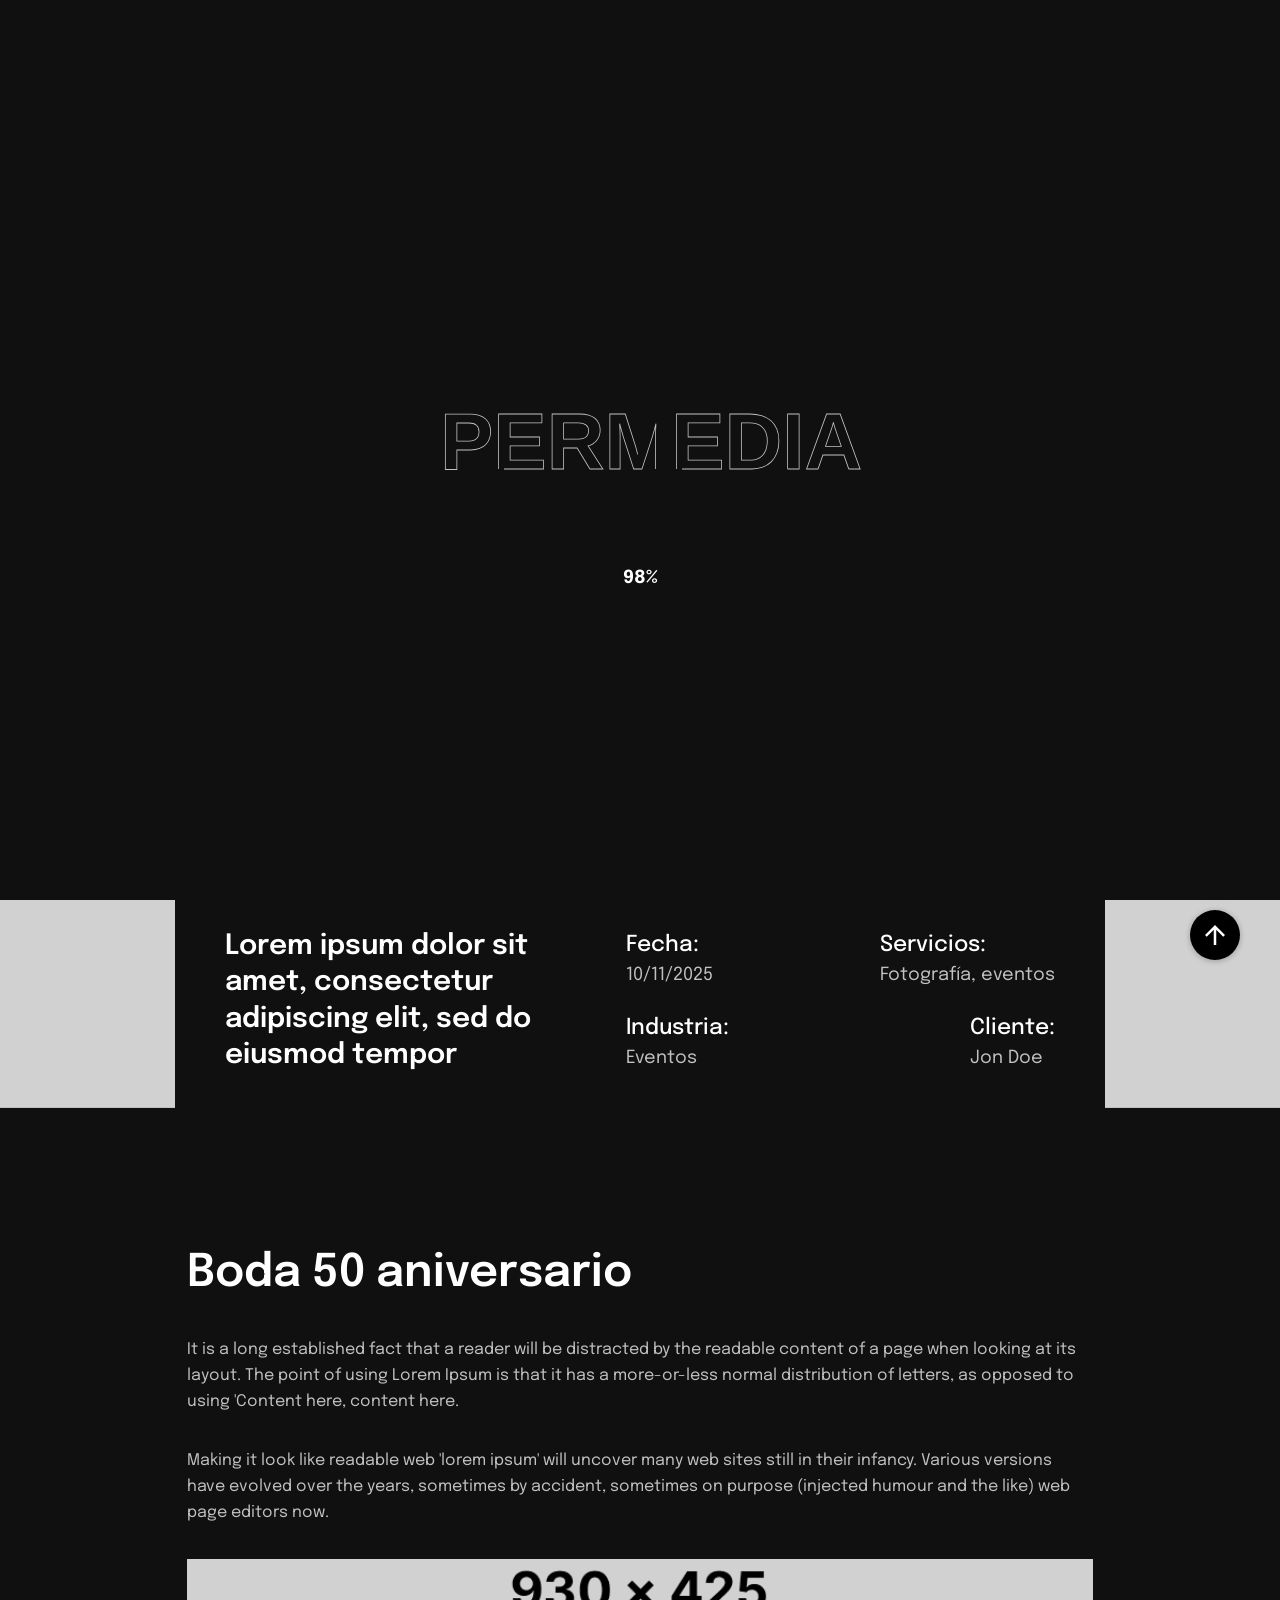
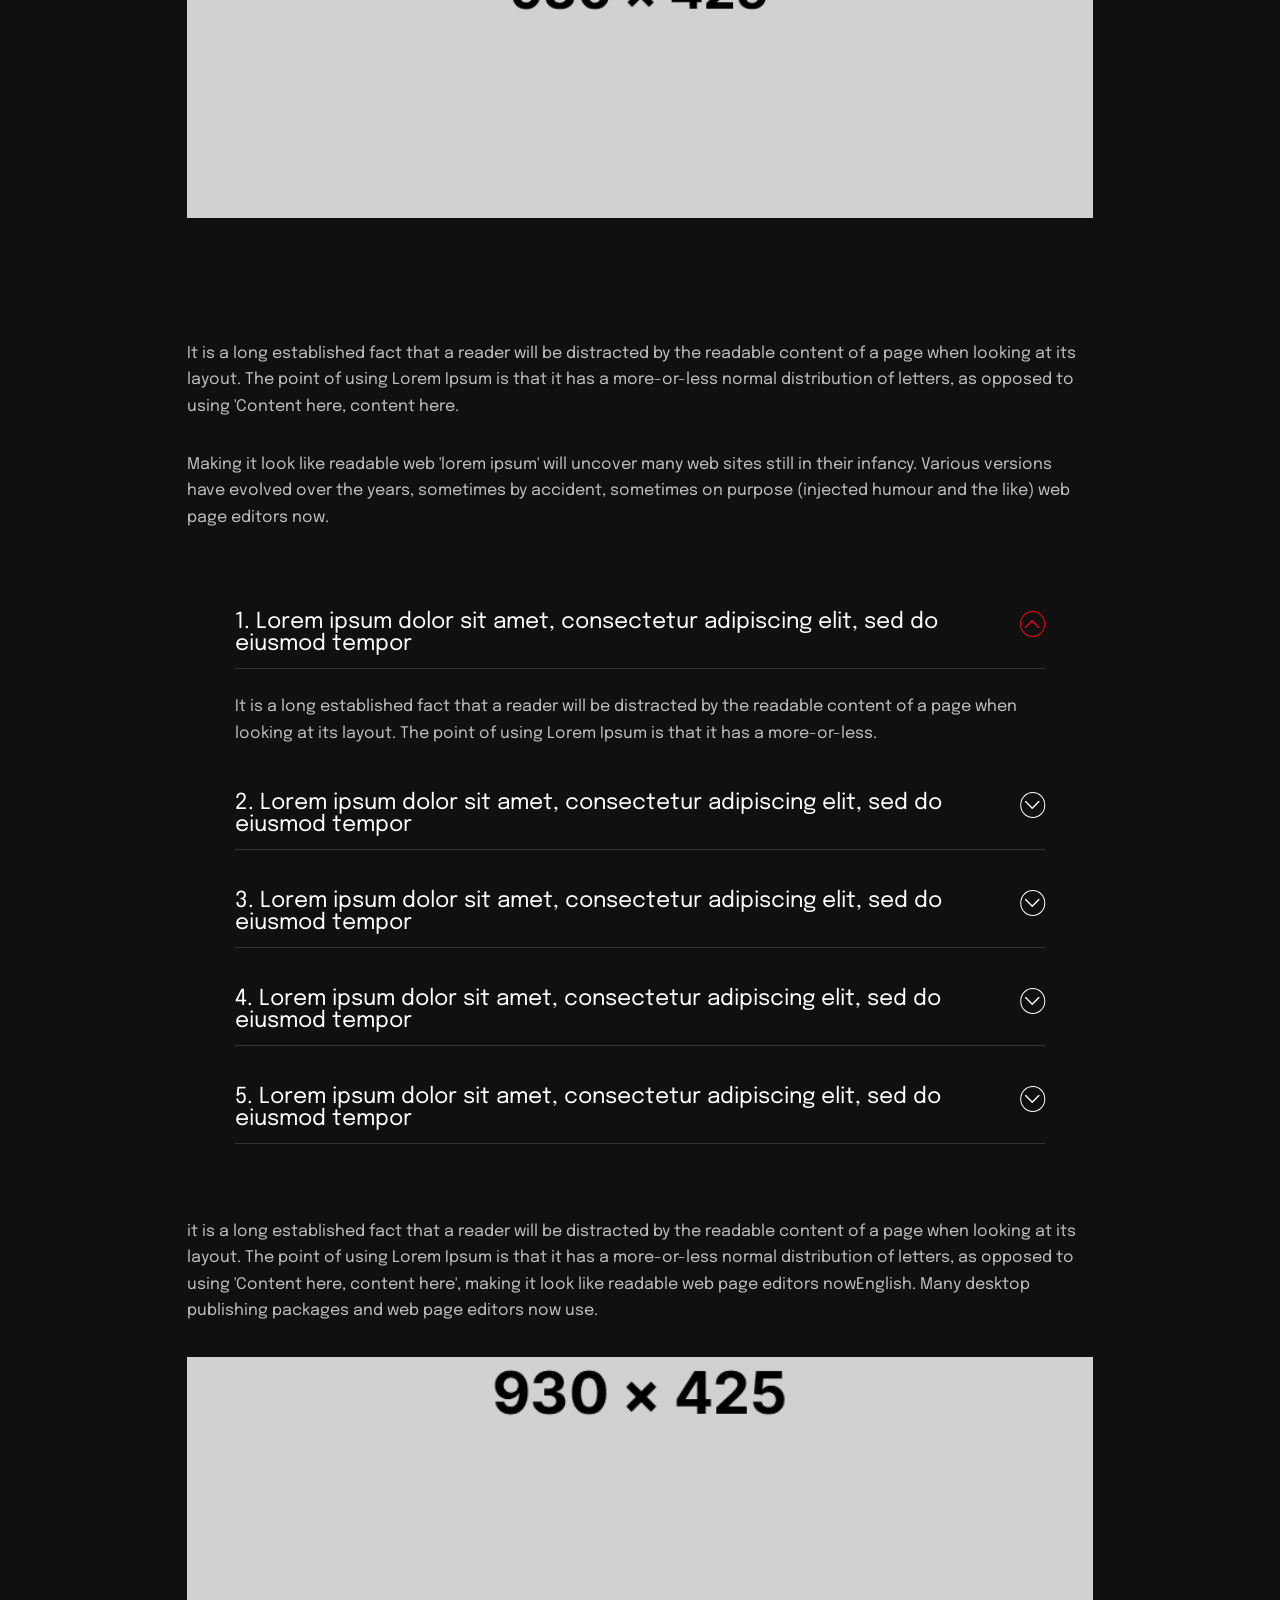
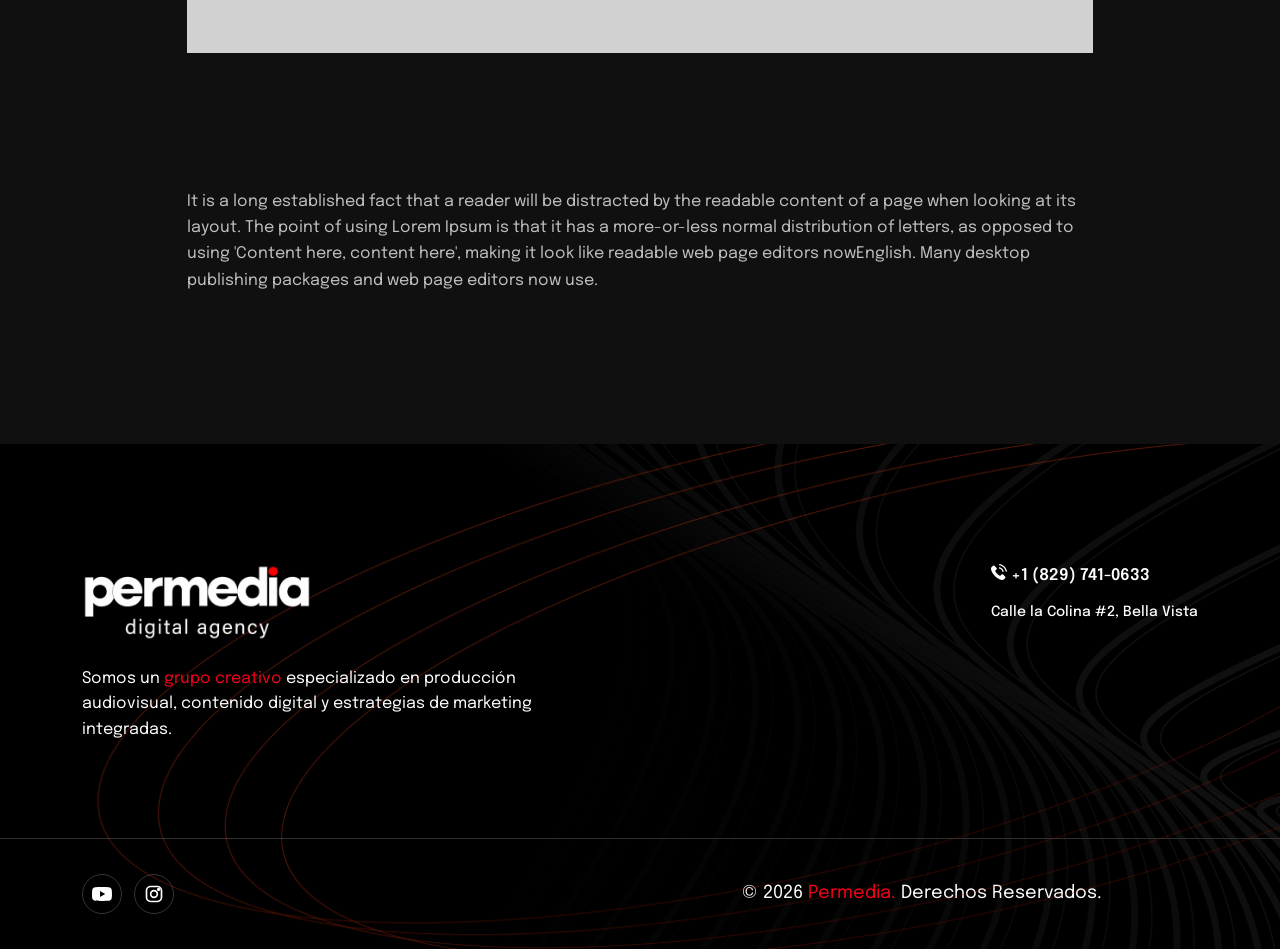
==== commit c82204ed: "UPD root and removed old site" ====
--- a/detalles_proyecto.html
+++ b/detalles_proyecto.html
@@ -56,6 +56,24 @@
 
 
     <!-- Preloader -->
+
+    <!-- Top bar -->
+    <div class="pm-topbar">
+      <div class="pm-topbar__in">
+        <div class="pm-topbar__contact">
+          <a href="tel:+18297410633"><svg viewBox="0 0 24 24" fill="none" stroke="currentColor" stroke-width="2" stroke-linecap="round" stroke-linejoin="round" aria-hidden="true"><path d="M22 16.92v3a2 2 0 0 1-2.18 2 19.79 19.79 0 0 1-8.63-3.07 19.5 19.5 0 0 1-6-6 19.79 19.79 0 0 1-3.07-8.67A2 2 0 0 1 4.11 2h3a2 2 0 0 1 2 1.72c.127.96.361 1.903.7 2.81a2 2 0 0 1-.45 2.11L8.09 9.91a16 16 0 0 0 6 6l1.27-1.27a2 2 0 0 1 2.11-.45c.907.339 1.85.573 2.81.7A2 2 0 0 1 22 16.92z"/></svg><span>+1 (829) 741-0633</span></a>
+          <a href="mailto:leonidasperdomolopez@gmail.com"><svg viewBox="0 0 24 24" fill="none" stroke="currentColor" stroke-width="2" stroke-linecap="round" stroke-linejoin="round" aria-hidden="true"><rect x="2" y="4" width="20" height="16" rx="2"/><path d="M22 7l-10 6L2 7"/></svg><span>leonidasperdomolopez@gmail.com</span></a>
+        </div>
+        <div class="pm-topbar__right">
+          <button type="button" class="pm-theme" aria-label="Cambiar tema" title="Cambiar tema" aria-pressed="false"><svg class="i-sun" viewBox="0 0 24 24" fill="none" stroke="currentColor" stroke-width="2" stroke-linecap="round" stroke-linejoin="round" aria-hidden="true"><circle cx="12" cy="12" r="4"/><path d="M12 2v2M12 20v2M4.93 4.93l1.41 1.41M17.66 17.66l1.41 1.41M2 12h2M20 12h2M4.93 19.07l1.41-1.41M17.66 6.34l1.41-1.41"/></svg><svg class="i-moon" viewBox="0 0 24 24" fill="none" stroke="currentColor" stroke-width="2" stroke-linecap="round" stroke-linejoin="round" aria-hidden="true"><path d="M21 12.79A9 9 0 1 1 11.21 3 7 7 0 0 0 21 12.79z"/></svg></button>
+          <div class="pm-lang" role="group" aria-label="Idioma / Language">
+          <svg viewBox="0 0 24 24" fill="none" stroke="currentColor" stroke-width="2" stroke-linecap="round" stroke-linejoin="round" aria-hidden="true"><circle cx="12" cy="12" r="10"/><path d="M2 12h20M12 2a15.3 15.3 0 0 1 4 10 15.3 15.3 0 0 1-4 10 15.3 15.3 0 0 1-4-10 15.3 15.3 0 0 1 4-10z"/></svg>
+          <button type="button" data-lang="es" aria-label="Español">ES</button><i>/</i><button type="button" data-lang="en" aria-label="English">EN</button>
+        </div>
+        </div>
+      </div>
+    </div>
+    <!-- Top bar -->
 
     <!-- Start Header Section -->
       <!-- Start Header Section -->
@@ -642,6 +660,7 @@
 <!-- End Video Popup -->
 
 <!-- Script -->
+<script src="assets/js/i18n.js"></script>
 <script src="assets/js/plugins/jquery-3.7.1.min.js"></script>
 <script src="assets/js/plugins/bootstrap.bundle.min.js"></script>
 <script src="assets/js/plugins/swiper.min.js"></script>
@@ -653,6 +672,7 @@
 <script src="assets/js/plugins/lenis.min.js"></script>
 
 <script src="assets/js/main.js"></script>
+<script src="assets/js/theme.js"></script>
 
 
     <!-- End Footer Section -->
--- a/assets/css/extras.css
+++ b/assets/css/extras.css
@@ -163,3 +163,52 @@
 /* Selector de tema oculto (no eliminado): el sitio queda en modo oscuro.
    Para mostrarlo desde la consola:  document.querySelector('.mode-toggle').style.display = 'block' */
 .mode-toggle { display: none; }
+
+/* ---------- Barra superior: contacto + idioma ---------- */
+:root { --pm-top-h: 40px; }
+.pm-topbar { position: relative; z-index: 100002; height: var(--pm-top-h); background: #070707; border-bottom: 1px solid rgba(255,255,255,.08); color: #cfcfcf; font-size: 13px; }
+.pm-topbar__in { height: 100%; max-width: 1760px; margin: 0 auto; padding: 0 32px; display: flex; align-items: center; justify-content: space-between; gap: 20px; }
+.pm-topbar__contact { display: flex; align-items: center; gap: 26px; min-width: 0; }
+.pm-topbar__contact a { display: inline-flex; align-items: center; gap: 8px; color: inherit; text-decoration: none; white-space: nowrap; transition: color .25s; }
+.pm-topbar__contact a svg { width: 15px; height: 15px; color: #f60019; flex: 0 0 auto; }
+.pm-topbar__contact a:hover { color: #fff; }
+.pm-lang { display: flex; align-items: center; gap: 8px; }
+.pm-lang svg { width: 15px; height: 15px; color: #f60019; }
+.pm-lang i { font-style: normal; opacity: .4; }
+.pm-lang button { background: none; border: 0; padding: 4px 2px; color: #9a9a9a; font: inherit; font-weight: 700; letter-spacing: .08em; cursor: pointer; transition: color .25s; }
+.pm-lang button:hover { color: #fff; }
+.pm-lang button.is-active { color: #fff; box-shadow: 0 2px 0 #f60019; }
+.pm-hero { height: calc(100vh - var(--pm-top-h)); height: calc(100svh - var(--pm-top-h)); }
+@media (max-width: 767px) {
+  .pm-topbar__in { padding: 0 16px; }
+  .pm-topbar__contact { gap: 16px; }
+  .pm-topbar__contact a:last-child span { display: none; }
+  .pm-topbar__contact a:last-child svg { width: 18px; height: 18px; }
+}
+.pm-topbar__contact a, .pm-topbar__contact a span { font-size: 13px; line-height: 1; }
+/* cada palabra del título "Quiénes somos / Who we are" en su propia línea, en cualquier idioma */
+.digital-agencye-hero.style-1 .hero-left-column .title-box .title .digital,
+.digital-agencye-hero.style-1 .hero-left-column .title-box .title .agency { display: block; }
+/* el header fijo arranca justo debajo de la barra superior (al hacer scroll se pega arriba como siempre) */
+.ak-site_header.ak-sticky_header:not(.ak-gescout_sticky) { top: var(--pm-top-h); }
+
+/* ---------- Selector claro / oscuro en la barra superior ---------- */
+.pm-topbar__right { display: flex; align-items: center; gap: 18px; }
+.pm-theme { width: 28px; height: 28px; border-radius: 50%; border: 1px solid rgba(255,255,255,.2); background: transparent; color: #cfcfcf; display: grid; place-items: center; cursor: pointer; padding: 0; transition: background .25s, color .25s, border-color .25s; }
+.pm-theme svg { width: 15px; height: 15px; grid-area: 1 / 1; }
+.pm-theme:hover { background: #f60019; border-color: #f60019; color: #fff; }
+.pm-theme .i-moon { display: none; }
+.pm-theme.is-light .i-sun { display: none; }
+.pm-theme.is-light .i-moon { display: block; }
+/* modo claro: la barra se aclara */
+body:not(.dark) .pm-topbar { background: #f3f3f3; border-bottom-color: rgba(0,0,0,.08); color: #3a3a3a; }
+body:not(.dark) .pm-topbar__contact a:hover { color: #000; }
+body:not(.dark) .pm-lang button { color: #6a6a6a; }
+body:not(.dark) .pm-lang button:hover, body:not(.dark) .pm-lang button.is-active { color: #000; }
+body:not(.dark) .pm-theme { border-color: rgba(0,0,0,.25); color: #3a3a3a; }
+body:not(.dark) .pm-theme:hover { color: #fff; }
+
+/* ---------- Ajustes de modo claro ---------- */
+body:not(.dark) .ak-site_header.ak-sticky_header:not(.ak-gescout_sticky) { background: #fff; box-shadow: 0 1px 0 rgba(0,0,0,.06); }
+body:not(.dark) .about-content-style2 .about-title,
+body:not(.dark) .breadcrumb-stroke { -webkit-text-stroke-color: #7a7a7a; }
